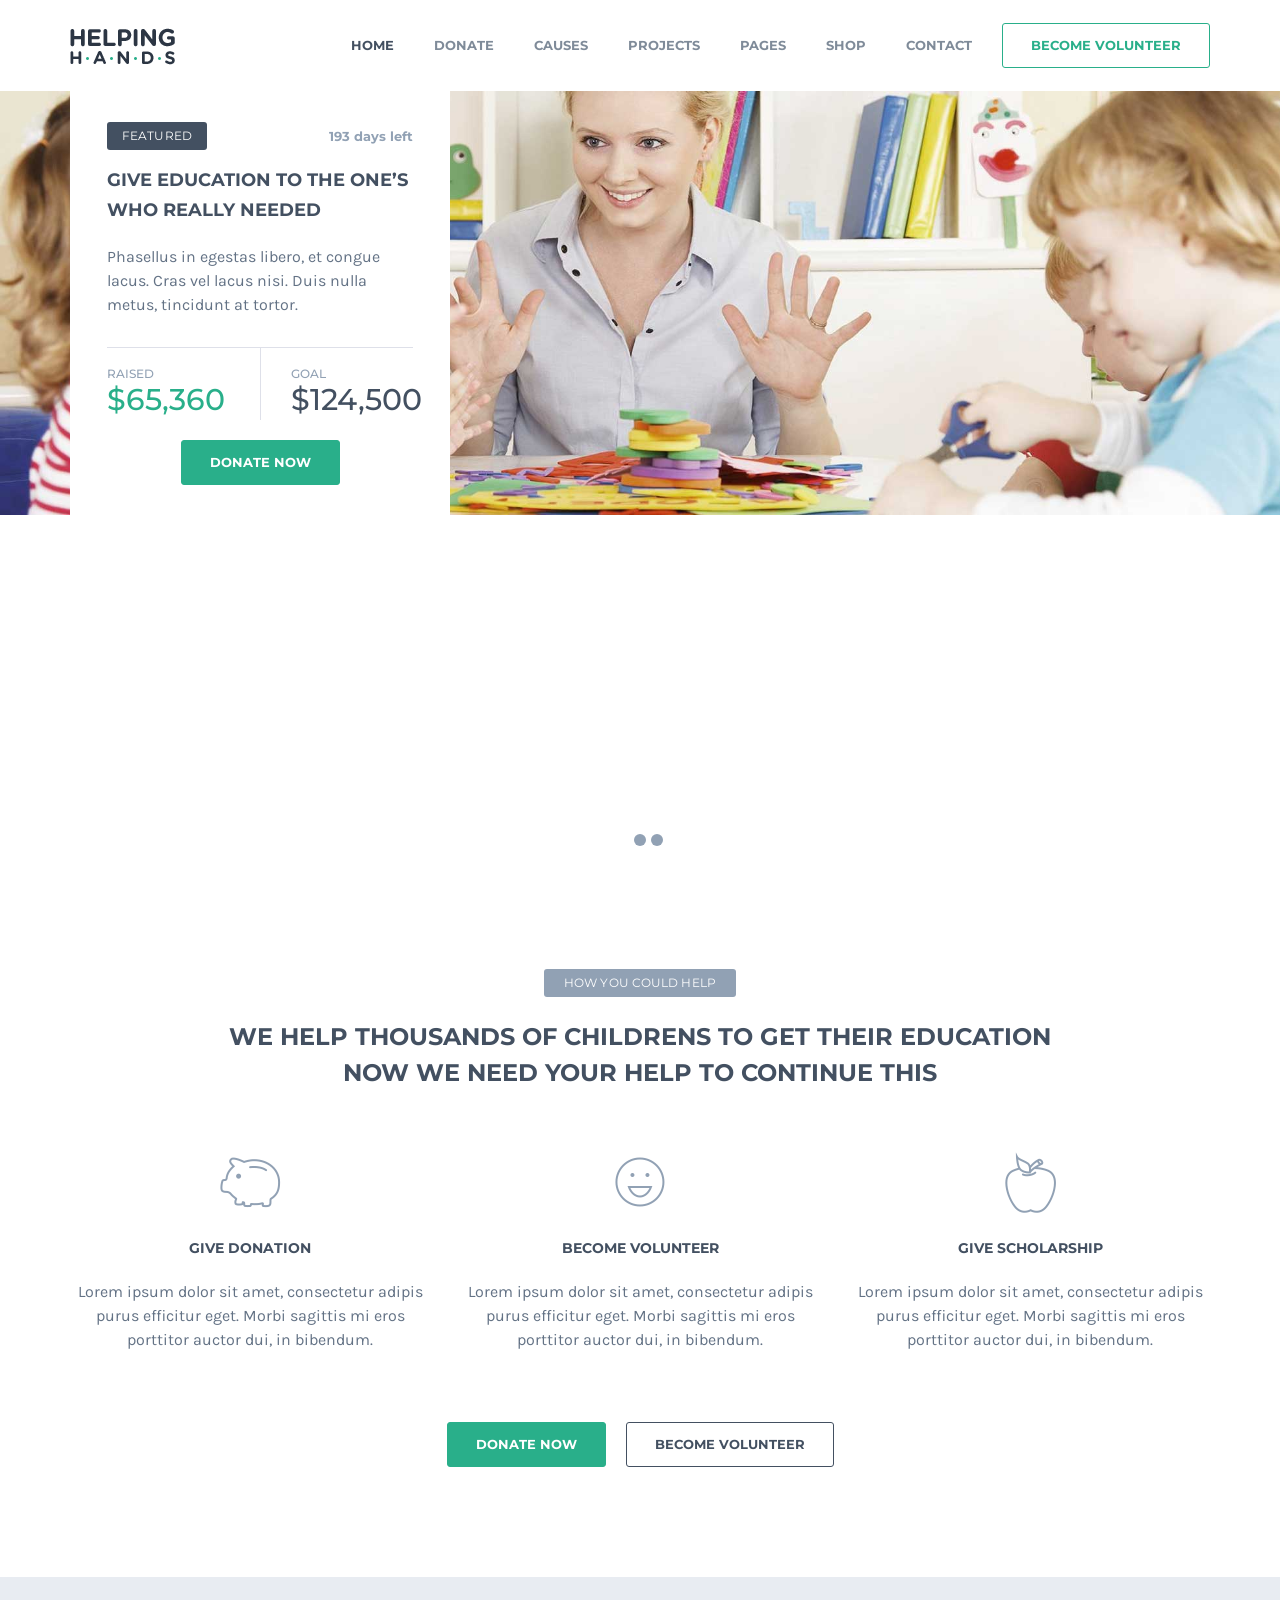
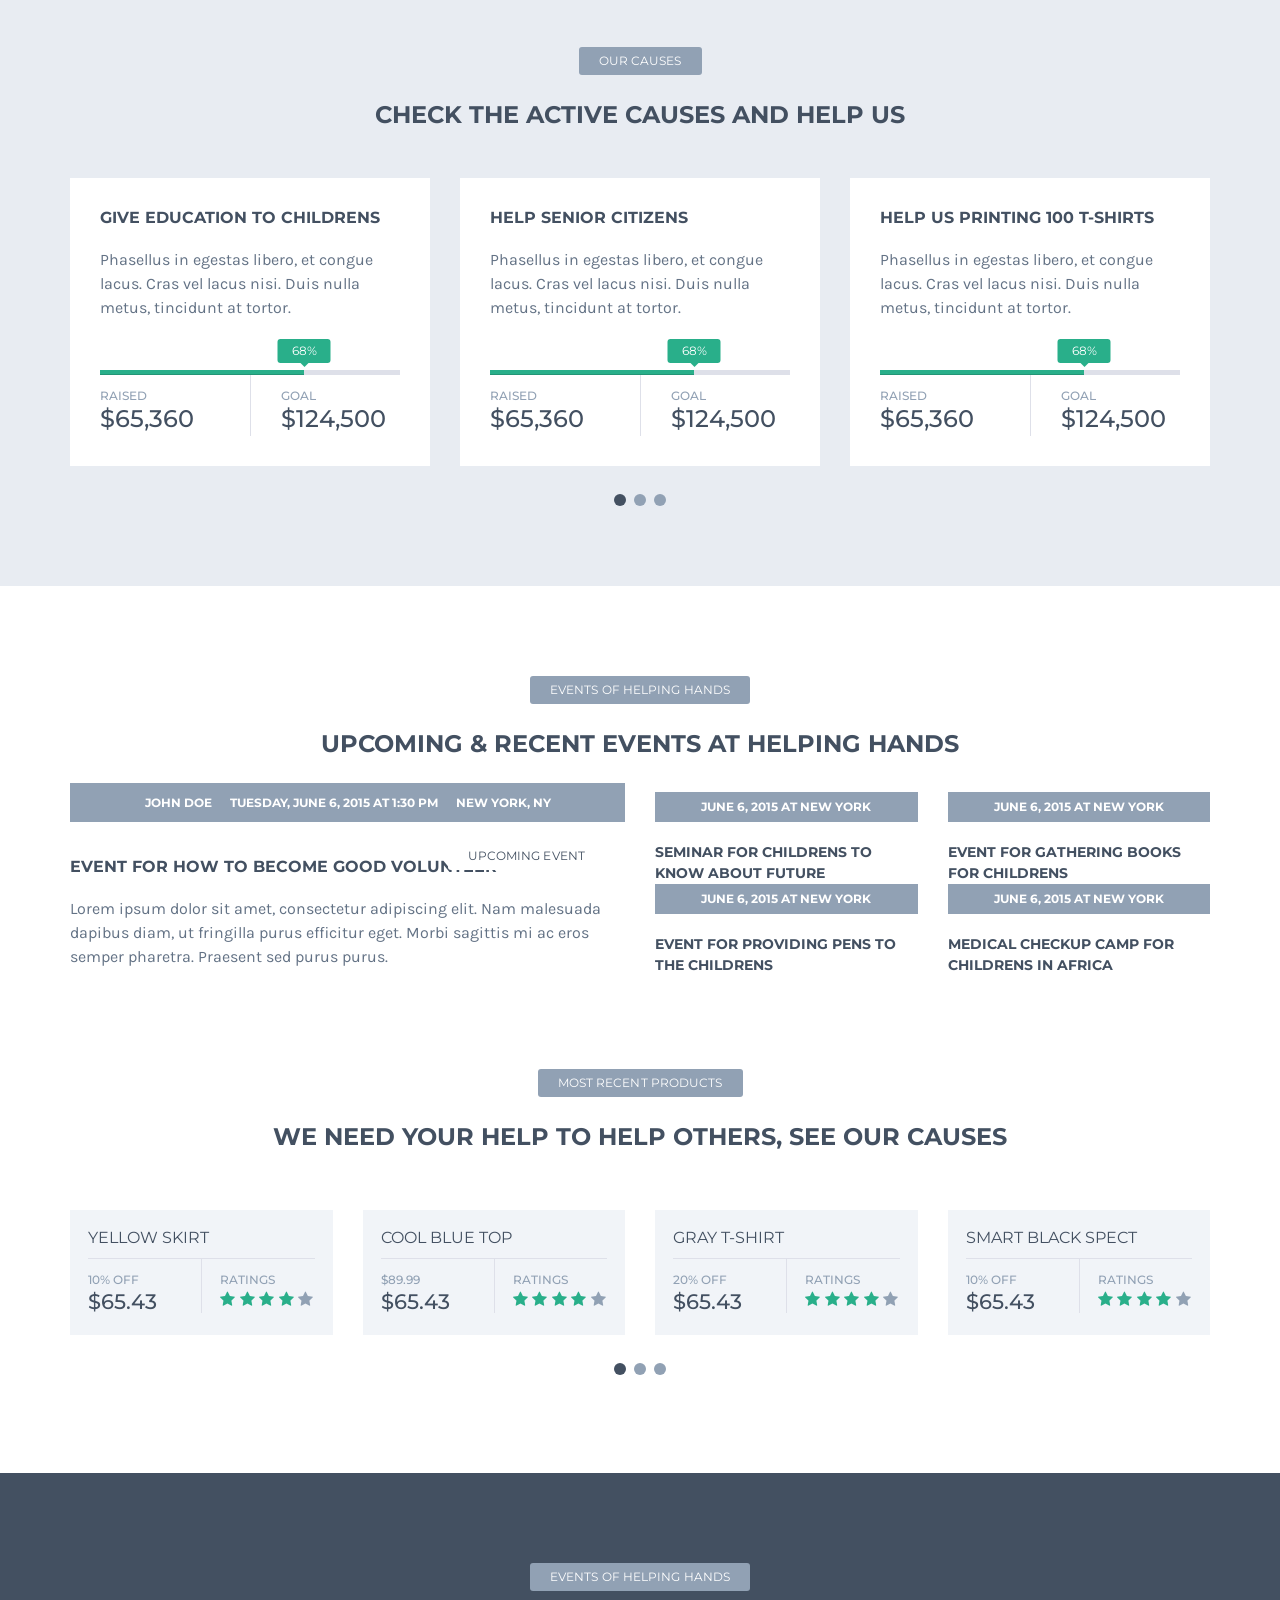
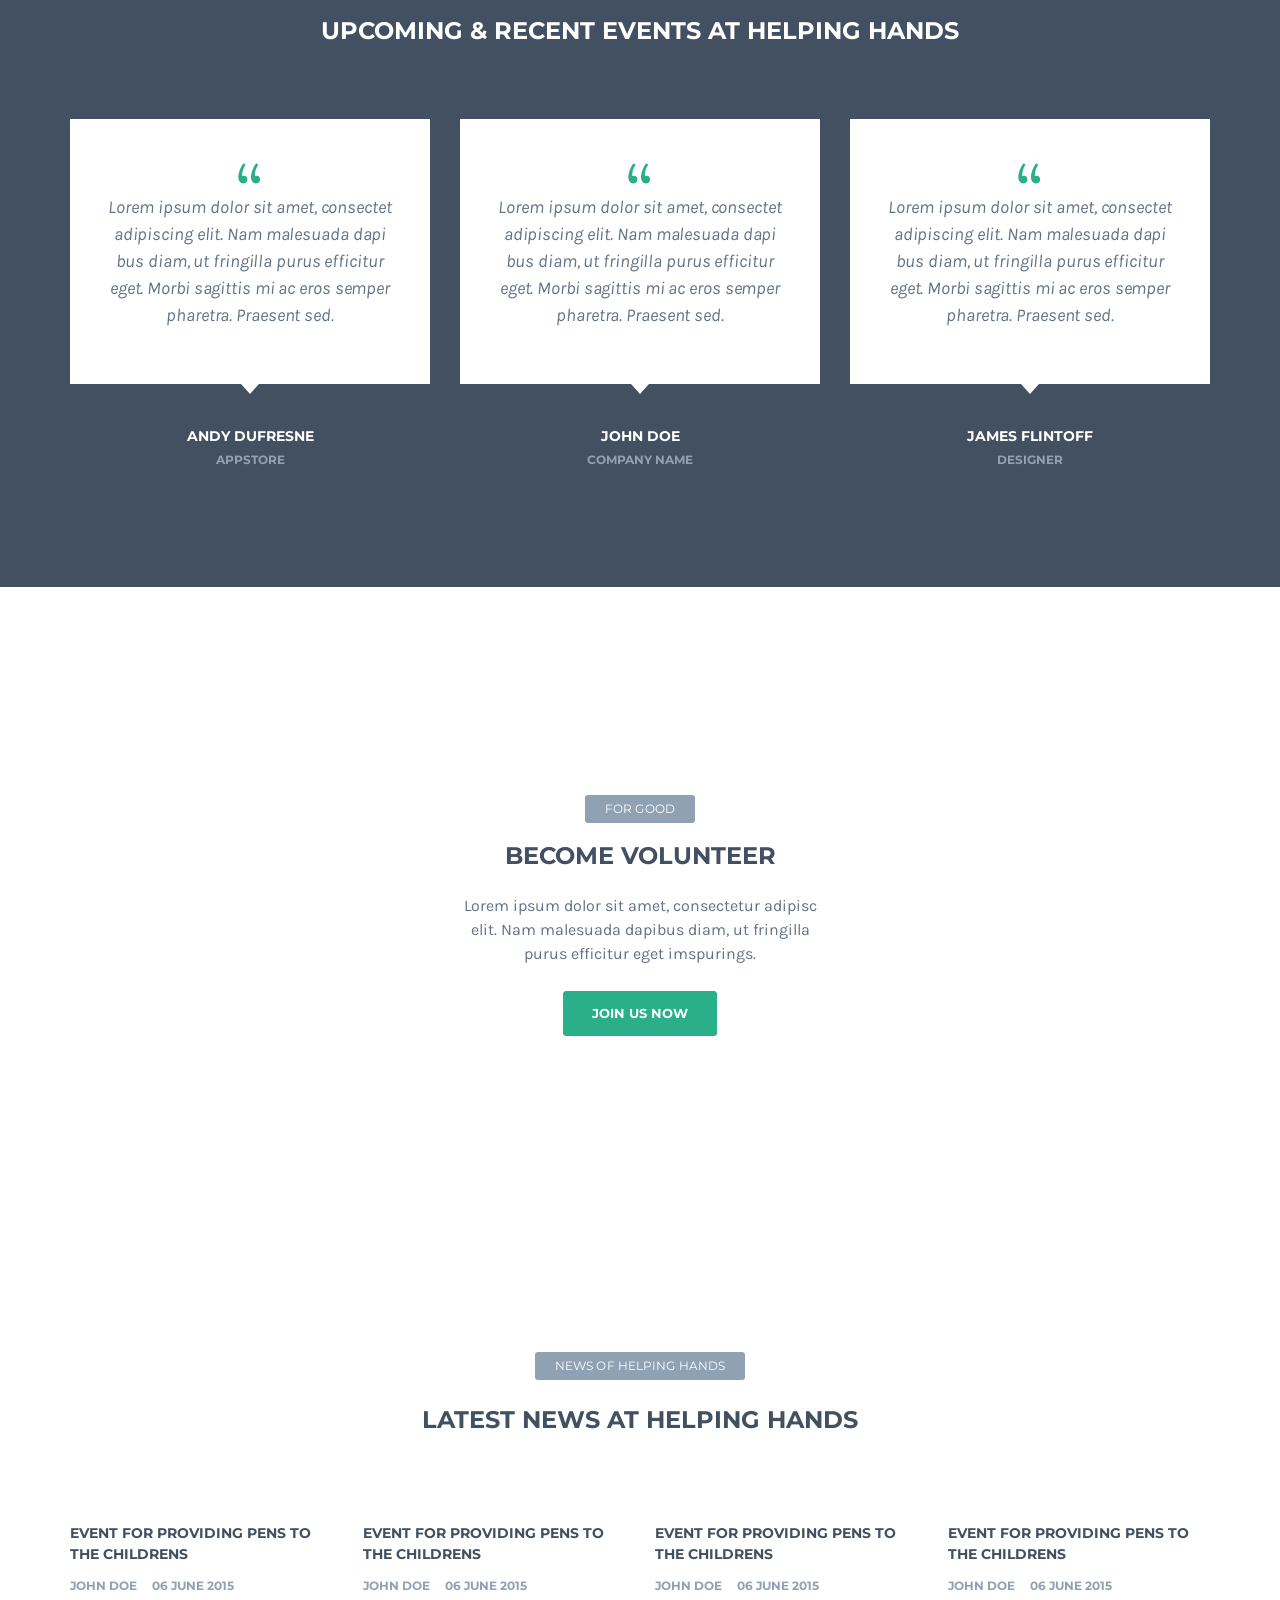
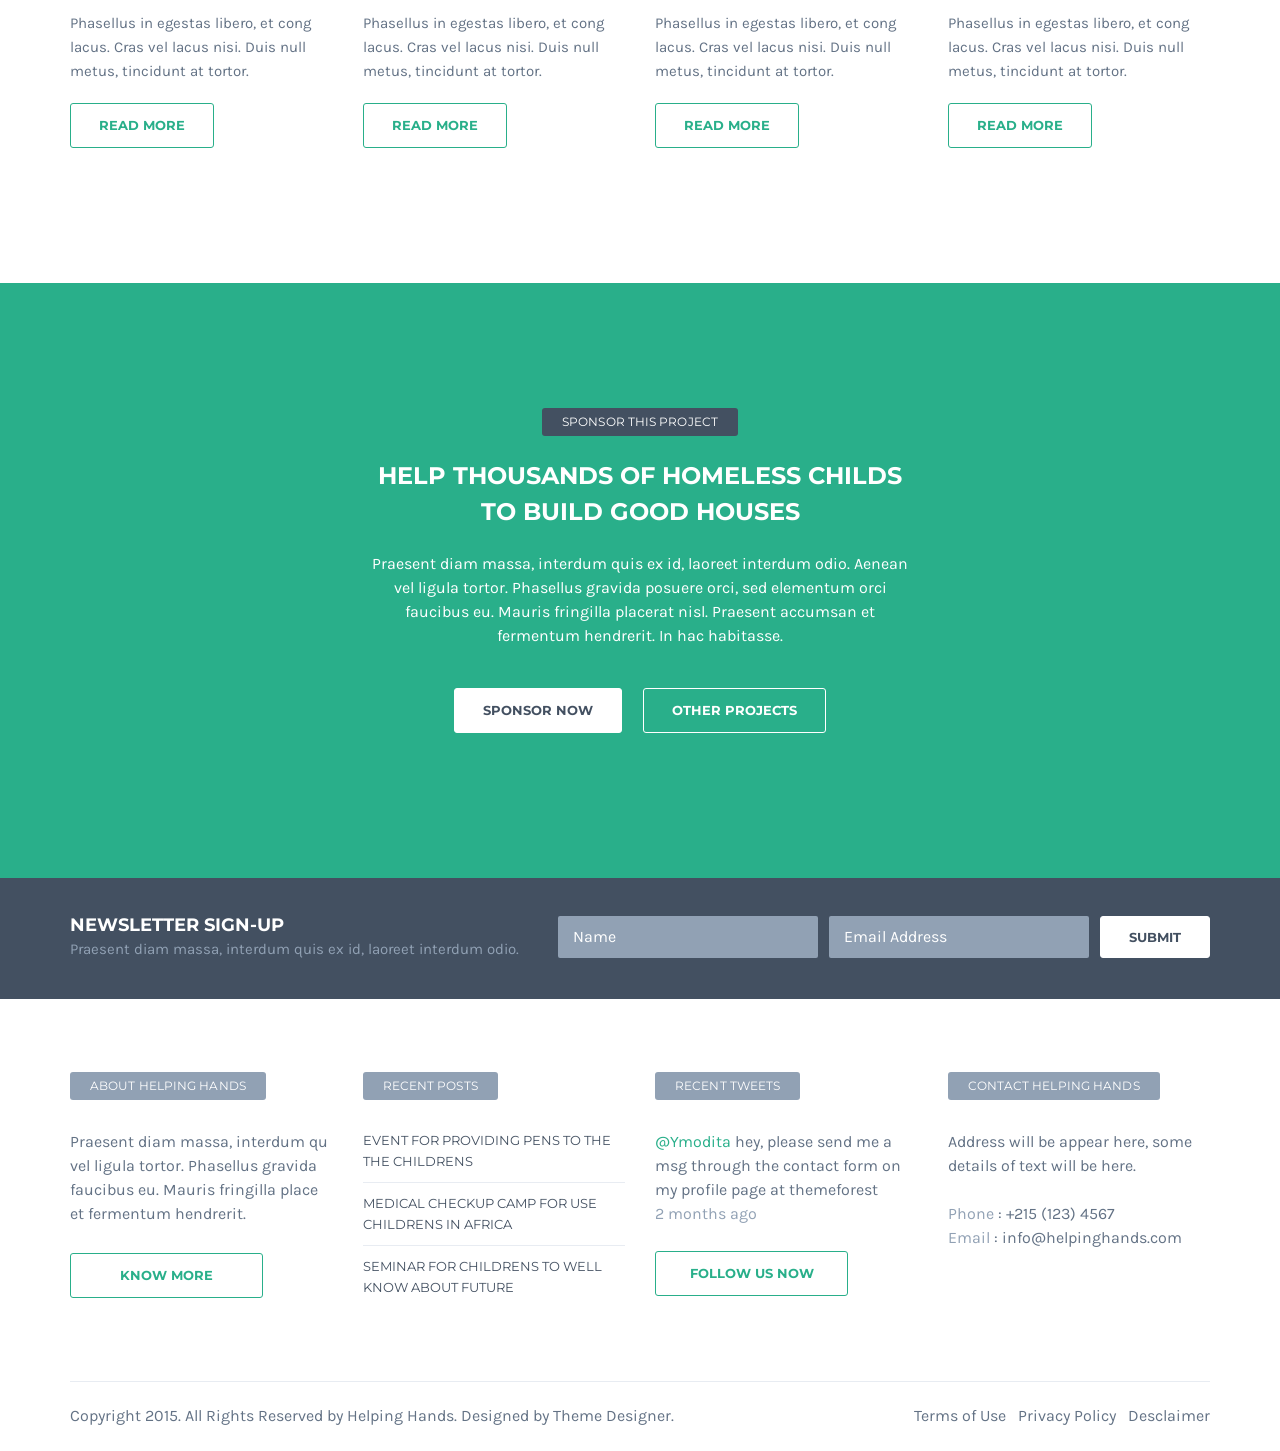
==== HTML/index.html @ f0a1a919 "first commit" ====
<!DOCTYPE html>
<html lang="en">
  <head>
    <!-- Required meta tags always come first -->
    <meta charset="utf-8" />
    <meta http-equiv="X-UA-Compatible" content="IE=edge" />
    <meta name="viewport" content="width=device-width, initial-scale=1" />

    <title>Helping Hand - Fund rise for great events</title>

    <!--Fonts-->
    <link
      href="https://fonts.googleapis.com/css?family=Karla:400,400italic,700italic,700"
      rel="stylesheet"
      type="text/css"
    />
    <link
      href="https://fonts.googleapis.com/css?family=Montserrat:400,700"
      rel="stylesheet"
      type="text/css"
    />
    <link
      href="https://fonts.googleapis.com/css?family=Lora:400,400italic,700,700italic"
      rel="stylesheet"
      type="text/css"
    />

    <!--Bootstrap-->
    <link rel="stylesheet" href="css/bootstrap.min.css" />
    <link rel="stylesheet" href="css/bootstrap-theme.min.css" />
    <!--Font Awesome-->
    <link rel="stylesheet" href="css/font-awesome.min.css" />
    <!--Owl Carousel-->
    <link rel="stylesheet" href="vendors/owl.carousel/owl.carousel.css" />
    <!--Magnific Popup-->
    <link rel="stylesheet" href="vendors/magnific-popup/magnific-popup.css" />

    <!--Theme Styles-->
    <link rel="stylesheet" href="css/style.css" />
    <link rel="stylesheet" href="css/theme.css" />

    <!--[if lt IE 9]>
      <script src="js/html5shiv.min.js"></script>
      <script src="js/respond.min.js"></script>
    <![endif]-->
  </head>
  <body>
    <nav class="navbar navbar-default navbar-static-top">
      <div class="container">
        <div class="navbar-header">
          <button
            type="button"
            class="navbar-toggle collapsed"
            data-toggle="collapse"
            data-target="#mainNav"
            aria-expanded="false"
          >
            <span class="sr-only">Toggle navigation</span>
            <span class="icon-bar"></span>
            <span class="icon-bar"></span>
            <span class="icon-bar"></span>
          </button>
          <a class="navbar-brand" href="#"
            ><img src="images/logo.png" alt=""
          /></a>
        </div>
        <div class="collapse navbar-collapse" id="mainNav">
          <a
            href="volunteer.html"
            class="
              volunteer-link
              btn-primary btn-outline
              hidden-sm hidden-xs
              pull-right
            "
            >become volunteer</a
          >
          <ul class="nav navbar-nav navbar-right">
            <li class="dropdown active">
              <a
                href="#"
                class="dropdown-toggle"
                data-toggle="dropdown"
                role="button"
                aria-haspopup="true"
                aria-expanded="false"
                >Home</a
              >
              <ul class="dropdown-menu">
                <li><a href="index.html">Home Variation 1</a></li>
                <li><a href="index2.html">Home Variation 2</a></li>
                <li><a href="index3.html">Home Variation 3</a></li>
                <li><a href="index4.html">Home Variation 4</a></li>
                <li><a href="index5.html">Home Variation 5</a></li>
                <li>
                  <a href="index-single-cause.html">Single Cause Variation 1</a>
                </li>
                <li>
                  <a href="index-single-cause2.html"
                    >Single Cause Variation 2</a
                  >
                </li>
              </ul>
            </li>
            <li><a href="donation-checkout.html">donate</a></li>
            <li class="dropdown">
              <a
                href="#"
                class="dropdown-toggle"
                data-toggle="dropdown"
                role="button"
                aria-haspopup="true"
                aria-expanded="false"
                >Causes</a
              >
              <ul class="dropdown-menu">
                <li>
                  <a href="cause-listing-list.html">Cause listing list</a>
                </li>
                <li>
                  <a href="cause-listing-grid.html">Cause listing grid</a>
                </li>
                <li><a href="single-cause.html">Cause details</a></li>
              </ul>
            </li>
            <li class="dropdown">
              <a
                href="#"
                class="dropdown-toggle"
                data-toggle="dropdown"
                role="button"
                aria-haspopup="true"
                aria-expanded="false"
                >projects</a
              >
              <ul class="dropdown-menu">
                <li><a href="project.html">Projects</a></li>
                <li><a href="single-project.html">Project Details</a></li>
              </ul>
            </li>
            <li class="dropdown">
              <a
                href="#"
                class="dropdown-toggle"
                data-toggle="dropdown"
                role="button"
                aria-haspopup="true"
                aria-expanded="false"
                >pages</a
              >
              <ul class="dropdown-menu">
                <li><a href="404.html">404</a></li>
                <li><a href="about.html">About Us</a></li>
                <li><a href="team.html">Team</a></li>
                <li><a href="blog.html">Blog</a></li>
                <li><a href="single.html">Blog Details</a></li>
                <li><a href="events.html">Event Listing</a></li>
                <li><a href="single-event.html">Event Details</a></li>
                <li><a href="faqs.html">FAQ</a></li>
                <li><a href="gallery.html">Gallery</a></li>
                <li><a href="shortcode.html">Shortcode</a></li>
                <li><a href="shortcode2.html">Shortcode Column</a></li>
              </ul>
            </li>
            <li class="dropdown">
              <a
                href="#"
                class="dropdown-toggle"
                data-toggle="dropdown"
                role="button"
                aria-haspopup="true"
                aria-expanded="false"
                >shop</a
              >
              <ul class="dropdown-menu">
                <li><a href="shop.html">Shop</a></li>
                <li><a href="single-product.html">Product Details</a></li>
              </ul>
            </li>
            <li><a href="contact.html">contact</a></li>
          </ul>
        </div>
      </div>
    </nav>

    <!--Featured Slider-->
    <section class="row featured_events">
      <div class="item">
        <img src="./images/beVolunteer.jpg" alt="" />
        <div class="row caption m0">
          <div class="caption_row">
            <div class="container">
              <div class="event_box featured_event_box row m0">
                <div class="event_meta row m0">
                  <div class="label label-default pull-left">featured</div>
                  <div class="pull-right days_left">193 days left</div>
                </div>
                <h4 class="event_link">
                  <a href="single-event.html"
                    >GIVE EDUCATION TO THE ONE’S WHO REALLY NEEDED</a
                  >
                </h4>
                <p>
                  Phasellus in egestas libero, et congue lacus. Cras vel lacus
                  nisi. Duis nulla metus, tincidunt at tortor.
                </p>
                <div class="row fund_raises m0">
                  <div class="pull-left raised amount_box">
                    <h6>raised</h6>
                    <h2>$65,360</h2>
                  </div>
                  <div class="pull-left goal amount_box">
                    <h6>goal</h6>
                    <h2>$124,500</h2>
                  </div>
                </div>
                <div class="row m0 text-center">
                  <a href="#donate_box" class="btn-primary">donate now</a>
                </div>
              </div>
            </div>
          </div>
        </div>
      </div>
      <div class="item">
        <img src="./images/cause02.jpg" alt="" />
        <div class="row caption m0">
          <div class="caption_row">
            <div class="container">
              <div class="event_box featured_event_box row m0">
                <div class="event_meta row m0">
                  <div class="label label-default pull-left">featured</div>
                  <div class="pull-right days_left">193 days left</div>
                </div>
                <h4 class="event_link">
                  <a href="single-event.html"
                    >GIVE EDUCATION TO THE ONE’S WHO REALLY NEEDED</a
                  >
                </h4>
                <p>
                  Phasellus in egestas libero, et congue lacus. Cras vel lacus
                  nisi. Duis nulla metus, tincidunt at tortor.
                </p>
                <div class="row fund_raises m0">
                  <div class="pull-left raised amount_box">
                    <h6>raised</h6>
                    <h2>$65,360</h2>
                  </div>
                  <div class="pull-left goal amount_box">
                    <h6>goal</h6>
                    <h2>$124,500</h2>
                  </div>
                </div>
                <div class="row m0 text-center">
                  <a href="#donate_box" class="btn-primary">donate now</a>
                </div>
              </div>
            </div>
          </div>
        </div>
      </div>
      <div class="item">
        <img src="./images/beVolunteer.jpg" alt="" />
        <div class="row caption m0">
          <div class="caption_row">
            <div class="container">
              <div class="event_box featured_event_box row m0">
                <div class="event_meta row m0">
                  <div class="label label-default pull-left">featured</div>
                  <div class="pull-right days_left">193 days left</div>
                </div>
                <h4 class="event_link">
                  <a href="single-event.html"
                    >GIVE EDUCATION TO THE ONE’S WHO REALLY NEEDED</a
                  >
                </h4>
                <p>
                  Phasellus in egestas libero, et congue lacus. Cras vel lacus
                  nisi. Duis nulla metus, tincidunt at tortor.
                </p>
                <div class="row fund_raises m0">
                  <div class="pull-left raised amount_box">
                    <h6>raised</h6>
                    <h2>$65,360</h2>
                  </div>
                  <div class="pull-left goal amount_box">
                    <h6>goal</h6>
                    <h2>$124,500</h2>
                  </div>
                </div>
                <div class="row m0 text-center">
                  <a href="#donate_box" class="btn-primary">donate now</a>
                </div>
              </div>
            </div>
          </div>
        </div>
      </div>
    </section>

    <section class="how_help row sectionGap">
      <div class="container">
        <div class="row sectionTitle text-center">
          <h6 class="label label-default">how you could help</h6>
          <h3>
            WE HELP THOUSANDS OF CHILDRENS TO GET THEIR EDUCATION NOW WE NEED
            YOUR HELP TO CONTINUE THIS
          </h3>
        </div>
        <div class="row help-process_row">
          <div class="col-sm-4 help-process">
            <div class="icon_box row m0">
              <img src="images/help01.png" alt="" />
            </div>
            <h5>GIVE DONATION</h5>
            <p>
              Lorem ipsum dolor sit amet, consectetur adipis purus efficitur
              eget. Morbi sagittis mi eros porttitor auctor dui, in bibendum.
            </p>
          </div>
          <div class="col-sm-4 help-process">
            <div class="icon_box row m0">
              <img src="images/help02.png" alt="" />
            </div>
            <h5>BECOME VOLUNTEER</h5>
            <p>
              Lorem ipsum dolor sit amet, consectetur adipis purus efficitur
              eget. Morbi sagittis mi eros porttitor auctor dui, in bibendum.
            </p>
          </div>
          <div class="col-sm-4 help-process">
            <div class="icon_box row m0">
              <img src="images/help03.png" alt="" />
            </div>
            <h5>GIVE SCHOLARSHIP</h5>
            <p>
              Lorem ipsum dolor sit amet, consectetur adipis purus efficitur
              eget. Morbi sagittis mi eros porttitor auctor dui, in bibendum.
            </p>
          </div>
        </div>
        <div class="row m0 buttons">
          <a href="#donate_box" class="btn-primary">donate now</a>
          <a href="volunteer.html" class="btn-primary btn-outline"
            >BECOME VOLUNTEER</a
          >
        </div>
      </div>
    </section>

    <!--Our Casuses-->
    <section class="row our_casuses">
      <div class="container">
        <div class="row sectionTitle text-center">
          <h6 class="label label-default">our causes</h6>
          <h3>CHECK THE ACTIVE CAUSES AND HELP US</h3>
        </div>
        <div class="row">
          <div class="causes_carousel">
            <div class="item">
              <div class="images_row row m0">
                <div
                  id="causes_carousel_inner"
                  class="carousel slide"
                  data-ride="carousel"
                  data-interval="3000"
                >
                  <!-- Wrapper for slides -->
                  <div class="carousel-inner" role="listbox">
                    <div class="item active">
                      <img
                        src="http://themedesigner.in.dimgx.net/demo/Helping-Hands/images/cause01.jpg"
                        alt=""
                      />
                    </div>
                    <div class="item">
                      <img
                        src="http://themedesigner.in.dimgx.net/demo/Helping-Hands/images/cause02.jpg"
                        alt=""
                      />
                    </div>
                  </div>

                  <!-- Indicators -->
                  <ol class="carousel-indicators">
                    <li
                      data-target="#causes_carousel_inner"
                      data-slide-to="0"
                      class="active"
                    ></li>
                    <li
                      data-target="#causes_carousel_inner"
                      data-slide-to="1"
                    ></li>
                  </ol>
                </div>
                <a href="#donate_box" class="btn-primary">donate now</a>
              </div>
              <div class="cause_excepts row m0">
                <h4 class="cuase_title">
                  <a href="single-cause.html">GIVE EDUCATION TO CHILDRENS</a>
                </h4>
                <p>
                  Phasellus in egestas libero, et congue lacus. Cras vel lacus
                  nisi. Duis nulla metus, tincidunt at tortor.
                </p>
                <div class="row fund_progress m0">
                  <div class="progress">
                    <div
                      class="progress-bar"
                      role="progressbar"
                      aria-valuenow="68"
                      aria-valuemin="0"
                      aria-valuemax="100"
                    >
                      <div class="percentage">
                        <span class="counter">68</span>%
                      </div>
                    </div>
                  </div>
                </div>
                <div class="row fund_raises m0">
                  <div class="pull-left raised amount_box">
                    <h6>raised</h6>
                    <h3>$65,360</h3>
                  </div>
                  <div class="pull-left goal amount_box">
                    <h6>goal</h6>
                    <h3>$124,500</h3>
                  </div>
                </div>
              </div>
            </div>
            <div class="item">
              <div class="images_row row m0">
                <img
                  src="http://themedesigner.in.dimgx.net/demo/Helping-Hands/images/cause02.jpg"
                  alt=""
                />
                <a href="#donate_box" class="btn-primary">donate now</a>
              </div>
              <div class="cause_excepts row m0">
                <h4 class="cuase_title">
                  <a href="single-cause.html">HELP SENIOR CITIZENS</a>
                </h4>
                <p>
                  Phasellus in egestas libero, et congue lacus. Cras vel lacus
                  nisi. Duis nulla metus, tincidunt at tortor.
                </p>
                <div class="row fund_progress m0">
                  <div class="progress">
                    <div
                      class="progress-bar"
                      role="progressbar"
                      aria-valuenow="68"
                      aria-valuemin="0"
                      aria-valuemax="100"
                    >
                      <div class="percentage">
                        <span class="counter">68</span>%
                      </div>
                    </div>
                  </div>
                </div>
                <div class="row fund_raises m0">
                  <div class="pull-left raised amount_box">
                    <h6>raised</h6>
                    <h3>$65,360</h3>
                  </div>
                  <div class="pull-left goal amount_box">
                    <h6>goal</h6>
                    <h3>$124,500</h3>
                  </div>
                </div>
              </div>
            </div>
            <div class="item">
              <div class="images_row row m0">
                <img
                  src="http://themedesigner.in.dimgx.net/demo/Helping-Hands/images/cause03.jpg"
                  alt=""
                />
                <a href="#donate_box" class="btn-primary">donate now</a>
              </div>
              <div class="cause_excepts row m0">
                <h4 class="cuase_title">
                  <a href="single-cause.html">HELP US PRINTING 100 T-SHIRTS</a>
                </h4>
                <p>
                  Phasellus in egestas libero, et congue lacus. Cras vel lacus
                  nisi. Duis nulla metus, tincidunt at tortor.
                </p>
                <div class="row fund_progress m0">
                  <div class="progress">
                    <div
                      class="progress-bar"
                      role="progressbar"
                      aria-valuenow="68"
                      aria-valuemin="0"
                      aria-valuemax="100"
                    >
                      <div class="percentage">
                        <span class="counter">68</span>%
                      </div>
                    </div>
                  </div>
                </div>
                <div class="row fund_raises m0">
                  <div class="pull-left raised amount_box">
                    <h6>raised</h6>
                    <h3>$65,360</h3>
                  </div>
                  <div class="pull-left goal amount_box">
                    <h6>goal</h6>
                    <h3>$124,500</h3>
                  </div>
                </div>
              </div>
            </div>
            <div class="item">
              <div class="images_row row m0">
                <img
                  src="http://themedesigner.in.dimgx.net/demo/Helping-Hands/images/cause02.jpg"
                  alt=""
                />
                <a href="#donate_box" class="btn-primary">donate now</a>
              </div>
              <div class="cause_excepts row m0">
                <h4 class="cuase_title">
                  <a href="single-cause.html">HELP SENIOR CITIZENS</a>
                </h4>
                <p>
                  Phasellus in egestas libero, et congue lacus. Cras vel lacus
                  nisi. Duis nulla metus, tincidunt at tortor.
                </p>
                <div class="row fund_progress m0">
                  <div class="progress">
                    <div
                      class="progress-bar"
                      role="progressbar"
                      aria-valuenow="68"
                      aria-valuemin="0"
                      aria-valuemax="100"
                    >
                      <div class="percentage">
                        <span class="counter">68</span>%
                      </div>
                    </div>
                  </div>
                </div>
                <div class="row fund_raises m0">
                  <div class="pull-left raised amount_box">
                    <h6>raised</h6>
                    <h3>$65,360</h3>
                  </div>
                  <div class="pull-left goal amount_box">
                    <h6>goal</h6>
                    <h3>$124,500</h3>
                  </div>
                </div>
              </div>
            </div>
            <div class="item">
              <div class="images_row row m0">
                <img
                  src="http://themedesigner.in.dimgx.net/demo/Helping-Hands/images/cause03.jpg"
                  alt=""
                />
                <a href="#donate_box" class="btn-primary">donate now</a>
              </div>
              <div class="cause_excepts row m0">
                <h4 class="cuase_title">
                  <a href="single-cause.html">HELP US PRINTING 100 T-SHIRTS</a>
                </h4>
                <p>
                  Phasellus in egestas libero, et congue lacus. Cras vel lacus
                  nisi. Duis nulla metus, tincidunt at tortor.
                </p>
                <div class="row fund_progress m0">
                  <div class="progress">
                    <div
                      class="progress-bar"
                      role="progressbar"
                      aria-valuenow="68"
                      aria-valuemin="0"
                      aria-valuemax="100"
                    >
                      <div class="percentage">
                        <span class="counter">68</span>%
                      </div>
                    </div>
                  </div>
                </div>
                <div class="row fund_raises m0">
                  <div class="pull-left raised amount_box">
                    <h6>raised</h6>
                    <h3>$65,360</h3>
                  </div>
                  <div class="pull-left goal amount_box">
                    <h6>goal</h6>
                    <h3>$124,500</h3>
                  </div>
                </div>
              </div>
            </div>
            <div class="item">
              <div class="images_row row m0">
                <img
                  src="http://themedesigner.in.dimgx.net/demo/Helping-Hands/images/cause02.jpg"
                  alt=""
                />
                <a href="#donate_box" class="btn-primary">donate now</a>
              </div>
              <div class="cause_excepts row m0">
                <h4 class="cuase_title">
                  <a href="single-cause.html">HELP SENIOR CITIZENS</a>
                </h4>
                <p>
                  Phasellus in egestas libero, et congue lacus. Cras vel lacus
                  nisi. Duis nulla metus, tincidunt at tortor.
                </p>
                <div class="row fund_progress m0">
                  <div class="progress">
                    <div
                      class="progress-bar"
                      role="progressbar"
                      aria-valuenow="68"
                      aria-valuemin="0"
                      aria-valuemax="100"
                    >
                      <div class="percentage">
                        <span class="counter">68</span>%
                      </div>
                    </div>
                  </div>
                </div>
                <div class="row fund_raises m0">
                  <div class="pull-left raised amount_box">
                    <h6>raised</h6>
                    <h3>$65,360</h3>
                  </div>
                  <div class="pull-left goal amount_box">
                    <h6>goal</h6>
                    <h3>$124,500</h3>
                  </div>
                </div>
              </div>
            </div>
            <div class="item">
              <div class="images_row row m0">
                <img
                  src="http://themedesigner.in.dimgx.net/demo/Helping-Hands/images/cause03.jpg"
                  alt=""
                />
                <a href="#donate_box" class="btn-primary">donate now</a>
              </div>
              <div class="cause_excepts row m0">
                <h4 class="cuase_title">
                  <a href="single-cause.html">HELP US PRINTING 100 T-SHIRTS</a>
                </h4>
                <p>
                  Phasellus in egestas libero, et congue lacus. Cras vel lacus
                  nisi. Duis nulla metus, tincidunt at tortor.
                </p>
                <div class="row fund_progress m0">
                  <div class="progress">
                    <div
                      class="progress-bar"
                      role="progressbar"
                      aria-valuenow="68"
                      aria-valuemin="0"
                      aria-valuemax="100"
                    >
                      <div class="percentage">
                        <span class="counter">68</span>%
                      </div>
                    </div>
                  </div>
                </div>
                <div class="row fund_raises m0">
                  <div class="pull-left raised amount_box">
                    <h6>raised</h6>
                    <h3>$65,360</h3>
                  </div>
                  <div class="pull-left goal amount_box">
                    <h6>goal</h6>
                    <h3>$124,500</h3>
                  </div>
                </div>
              </div>
            </div>
          </div>
        </div>
      </div>
    </section>

    <section class="row upcoming_recent_events">
      <div class="container">
        <div class="row sectionTitle text-center">
          <h6 class="label label-default">EvENTS OF HELPING HANDS</h6>
          <h3>UPCOMING &amp; RECENT EVENTS AT HELPING HANDS</h3>
        </div>
        <div class="row">
          <div class="col-sm-12 col-md-6 upcoming_events">
            <div class="row event_cover_photo">
              <img
                src="http://themedesigner.in.dimgx.net/demo/Helping-Hands/images/upcoming01.jpg"
                alt=""
                class="img-responsive"
              />
              <div class="upcoming_label label">upcoming event</div>
              <h6 class="event_time_loc">
                <span class="by">JOHN DOE</span>
                <span class="date_time">TUESDAY, JUNE 6, 2015 AT 1:30 PM</span>
                <span class="loc">NEW YORK, NY</span>
              </h6>
            </div>
            <h4 class="event_title">
              <a href="single-event.html"
                >EVENT FOR HOW TO BECOME GOOD VOLUNTEER</a
              >
            </h4>
            <p class="event_summery">
              Lorem ipsum dolor sit amet, consectetur adipiscing elit. Nam
              malesuada dapibus diam, ut fringilla purus efficitur eget. Morbi
              sagittis mi ac eros semper pharetra. Praesent sed purus purus.
            </p>
          </div>
          <div class="col-sm-6 col-md-3 upcoming_events">
            <div class="row event_cover_photo">
              <img
                src="http://themedesigner.in.dimgx.net/demo/Helping-Hands/images/upcoming02.jpg"
                alt=""
                class="img-responsive"
              />
              <h6 class="event_time_loc">
                <span class="date_time">JUNE 6, 2015 AT NEW YORK</span>
              </h6>
            </div>
            <h5 class="event_title">
              <a href="single-event.html"
                >SEMINAR FOR Childrens to know about FUTURE</a
              >
            </h5>
          </div>
          <div class="col-sm-6 col-md-3 upcoming_events">
            <div class="row event_cover_photo">
              <img
                src="http://themedesigner.in.dimgx.net/demo/Helping-Hands/images/upcoming03.jpg"
                alt=""
                class="img-responsive"
              />
              <h6 class="event_time_loc">
                <span class="date_time">JUNE 6, 2015 AT NEW YORK</span>
              </h6>
            </div>
            <h5 class="event_title">
              <a href="single-event.html"
                >EVENT FOR GATHERING BOOKS FOR CHILDRENS</a
              >
            </h5>
          </div>
          <div class="col-sm-6 col-md-3 upcoming_events">
            <div class="row event_cover_photo">
              <img
                src="http://themedesigner.in.dimgx.net/demo/Helping-Hands/images/upcoming04.jpg"
                alt=""
                class="img-responsive"
              />
              <h6 class="event_time_loc">
                <span class="date_time">JUNE 6, 2015 AT NEW YORK</span>
              </h6>
            </div>
            <h5 class="event_title">
              <a href="single-event.html"
                >EVENT FOR PROVIDING PENS TO THE CHILDRENS</a
              >
            </h5>
          </div>
          <div class="col-sm-6 col-md-3 upcoming_events">
            <div class="row event_cover_photo">
              <img
                src="http://themedesigner.in.dimgx.net/demo/Helping-Hands/images/upcoming05.jpg"
                alt=""
                class="img-responsive"
              />
              <h6 class="event_time_loc">
                <span class="date_time">JUNE 6, 2015 AT NEW YORK</span>
              </h6>
            </div>
            <h5 class="event_title">
              <a href="single-event.html"
                >MEDICAL CHECKUP CAMP FOR CHILDRENS IN AFRICA</a
              >
            </h5>
          </div>
        </div>
      </div>
    </section>

    <section class="row recent_products">
      <div class="container">
        <div class="row sectionTitle text-center">
          <h6 class="label label-default">most recent products</h6>
          <h3>WE NEED YOUR HELP TO HELP OTHERS, SEE OUR CAUSES</h3>
        </div>
        <div class="row">
          <div class="recent_product_carosel">
            <!--Product-->
            <div class="item product">
              <div class="images_row row m0">
                <div
                  id="product_carousel_inner"
                  class="carousel slide"
                  data-ride="carousel"
                  data-interval="3000"
                >
                  <!-- Wrapper for slides -->
                  <div class="carousel-inner" role="listbox">
                    <div class="item active">
                      <img
                        src="http://themedesigner.in.dimgx.net/demo/Helping-Hands/images/pro01.jpg"
                        alt=""
                      />
                    </div>
                    <div class="item">
                      <img
                        src="http://themedesigner.in.dimgx.net/demo/Helping-Hands/images/pro01.jpg"
                        alt=""
                      />
                    </div>
                  </div>

                  <!-- Indicators -->
                  <ol class="carousel-indicators">
                    <li
                      data-target="#product_carousel_inner"
                      data-slide-to="0"
                      class="active"
                    ></li>
                    <li
                      data-target="#product_carousel_inner"
                      data-slide-to="1"
                    ></li>
                  </ol>
                </div>
                <a href="#" class="btn-primary">add to cart</a>
              </div>
              <div class="product_excerpts row m0">
                <h4 class="pro_title">
                  <a href="single-product.html">YELLOW SKIRT</a>
                </h4>
                <div class="row fund_raises m0 price_ratings">
                  <div class="pull-left raised amount_box">
                    <h6>10% OFF</h6>
                    <h3>$65.43</h3>
                  </div>
                  <div class="pull-left goal amount_box">
                    <h6>ratings</h6>
                    <h4 class="stars">
                      <i class="fa fa-star starred"></i>
                      <i class="fa fa-star starred"></i>
                      <i class="fa fa-star starred"></i>
                      <i class="fa fa-star starred"></i>
                      <i class="fa fa-star"></i>
                    </h4>
                  </div>
                </div>
              </div>
            </div>
            <!--Product-->
            <div class="item product">
              <div class="images_row row m0">
                <img
                  src="http://themedesigner.in.dimgx.net/demo/Helping-Hands/images/pro02.jpg"
                  alt=""
                />
                <a href="#" class="btn-primary">add to cart</a>
              </div>
              <div class="product_excerpts row m0">
                <h4 class="pro_title">
                  <a href="single-product.html">cool blue top</a>
                </h4>
                <div class="row fund_raises m0 price_ratings">
                  <div class="pull-left raised amount_box">
                    <h6>$89.99</h6>
                    <h3>$65.43</h3>
                  </div>
                  <div class="pull-left goal amount_box">
                    <h6>ratings</h6>
                    <h4 class="stars">
                      <i class="fa fa-star starred"></i>
                      <i class="fa fa-star starred"></i>
                      <i class="fa fa-star starred"></i>
                      <i class="fa fa-star starred"></i>
                      <i class="fa fa-star"></i>
                    </h4>
                  </div>
                </div>
              </div>
            </div>
            <!--Product-->
            <div class="item product">
              <div class="images_row row m0">
                <img
                  src="http://themedesigner.in.dimgx.net/demo/Helping-Hands/images/pro03.jpg"
                  alt=""
                />
                <a href="#" class="btn-primary">add to cart</a>
              </div>
              <div class="product_excerpts row m0">
                <h4 class="pro_title">
                  <a href="single-product.html">gray t-shirt</a>
                </h4>
                <div class="row fund_raises m0 price_ratings">
                  <div class="pull-left raised amount_box">
                    <h6>20% off</h6>
                    <h3>$65.43</h3>
                  </div>
                  <div class="pull-left goal amount_box">
                    <h6>ratings</h6>
                    <h4 class="stars">
                      <i class="fa fa-star starred"></i>
                      <i class="fa fa-star starred"></i>
                      <i class="fa fa-star starred"></i>
                      <i class="fa fa-star starred"></i>
                      <i class="fa fa-star"></i>
                    </h4>
                  </div>
                </div>
              </div>
            </div>
            <!--Product-->
            <div class="item product">
              <div class="images_row row m0">
                <img
                  src="http://themedesigner.in.dimgx.net/demo/Helping-Hands/images/pro04.jpg"
                  alt=""
                />
                <a href="#" class="btn-primary">add to cart</a>
              </div>
              <div class="product_excerpts row m0">
                <h4 class="pro_title">
                  <a href="single-product.html">smart black spect</a>
                </h4>
                <div class="row fund_raises m0 price_ratings">
                  <div class="pull-left raised amount_box">
                    <h6>10% off</h6>
                    <h3>$65.43</h3>
                  </div>
                  <div class="pull-left goal amount_box">
                    <h6>ratings</h6>
                    <h4 class="stars">
                      <i class="fa fa-star starred"></i>
                      <i class="fa fa-star starred"></i>
                      <i class="fa fa-star starred"></i>
                      <i class="fa fa-star starred"></i>
                      <i class="fa fa-star"></i>
                    </h4>
                  </div>
                </div>
              </div>
            </div>
            <!--Product-->
            <div class="item product">
              <div class="images_row row m0">
                <img
                  src="http://themedesigner.in.dimgx.net/demo/Helping-Hands/images/pro03.jpg"
                  alt=""
                />
                <a href="#" class="btn-primary">add to cart</a>
              </div>
              <div class="product_excerpts row m0">
                <h4 class="pro_title">
                  <a href="single-product.html">gray t-shirt</a>
                </h4>
                <div class="row fund_raises m0 price_ratings">
                  <div class="pull-left raised amount_box">
                    <h6>20% off</h6>
                    <h3>$65.43</h3>
                  </div>
                  <div class="pull-left goal amount_box">
                    <h6>ratings</h6>
                    <h4 class="stars">
                      <i class="fa fa-star starred"></i>
                      <i class="fa fa-star starred"></i>
                      <i class="fa fa-star starred"></i>
                      <i class="fa fa-star starred"></i>
                      <i class="fa fa-star"></i>
                    </h4>
                  </div>
                </div>
              </div>
            </div>
            <!--Product-->
            <div class="item product">
              <div class="images_row row m0">
                <img
                  src="http://themedesigner.in.dimgx.net/demo/Helping-Hands/images/pro04.jpg"
                  alt=""
                />
                <a href="#" class="btn-primary">add to cart</a>
              </div>
              <div class="product_excerpts row m0">
                <h4 class="pro_title">
                  <a href="single-product.html">smart black spect</a>
                </h4>
                <div class="row fund_raises m0 price_ratings">
                  <div class="pull-left raised amount_box">
                    <h6>10% off</h6>
                    <h3>$65.43</h3>
                  </div>
                  <div class="pull-left goal amount_box">
                    <h6>ratings</h6>
                    <h4 class="stars">
                      <i class="fa fa-star starred"></i>
                      <i class="fa fa-star starred"></i>
                      <i class="fa fa-star starred"></i>
                      <i class="fa fa-star starred"></i>
                      <i class="fa fa-star"></i>
                    </h4>
                  </div>
                </div>
              </div>
            </div>
            <!--Product-->
            <div class="item product">
              <div class="images_row row m0">
                <img
                  src="http://themedesigner.in.dimgx.net/demo/Helping-Hands/images/pro02.jpg"
                  alt=""
                />
                <a href="#" class="btn-primary">add to cart</a>
              </div>
              <div class="product_excerpts row m0">
                <h4 class="pro_title">
                  <a href="single-product.html">cool blue top</a>
                </h4>
                <div class="row fund_raises m0 price_ratings">
                  <div class="pull-left raised amount_box">
                    <h6>$89.99</h6>
                    <h3>$65.43</h3>
                  </div>
                  <div class="pull-left goal amount_box">
                    <h6>ratings</h6>
                    <h4 class="stars">
                      <i class="fa fa-star starred"></i>
                      <i class="fa fa-star starred"></i>
                      <i class="fa fa-star starred"></i>
                      <i class="fa fa-star starred"></i>
                      <i class="fa fa-star"></i>
                    </h4>
                  </div>
                </div>
              </div>
            </div>
            <!--Product-->
            <div class="item product">
              <div class="images_row row m0">
                <img
                  src="http://themedesigner.in.dimgx.net/demo/Helping-Hands/images/pro02.jpg"
                  alt=""
                />
                <a href="#" class="btn-primary">add to cart</a>
              </div>
              <div class="product_excerpts row m0">
                <h4 class="pro_title">
                  <a href="single-product.html">cool blue top</a>
                </h4>
                <div class="row fund_raises m0 price_ratings">
                  <div class="pull-left raised amount_box">
                    <h6>$89.99</h6>
                    <h3>$65.43</h3>
                  </div>
                  <div class="pull-left goal amount_box">
                    <h6>ratings</h6>
                    <h4 class="stars">
                      <i class="fa fa-star starred"></i>
                      <i class="fa fa-star starred"></i>
                      <i class="fa fa-star starred"></i>
                      <i class="fa fa-star starred"></i>
                      <i class="fa fa-star"></i>
                    </h4>
                  </div>
                </div>
              </div>
            </div>
            <!--Product-->
            <div class="item product">
              <div class="images_row row m0">
                <img
                  src="http://themedesigner.in.dimgx.net/demo/Helping-Hands/images/pro03.jpg"
                  alt=""
                />
                <a href="#" class="btn-primary">add to cart</a>
              </div>
              <div class="product_excerpts row m0">
                <h4 class="pro_title">
                  <a href="single-product.html">gray t-shirt</a>
                </h4>
                <div class="row fund_raises m0 price_ratings">
                  <div class="pull-left raised amount_box">
                    <h6>20% off</h6>
                    <h3>$65.43</h3>
                  </div>
                  <div class="pull-left goal amount_box">
                    <h6>ratings</h6>
                    <h4 class="stars">
                      <i class="fa fa-star starred"></i>
                      <i class="fa fa-star starred"></i>
                      <i class="fa fa-star starred"></i>
                      <i class="fa fa-star starred"></i>
                      <i class="fa fa-star"></i>
                    </h4>
                  </div>
                </div>
              </div>
            </div>
            <!--Product-->
            <div class="item product">
              <div class="images_row row m0">
                <img
                  src="http://themedesigner.in.dimgx.net/demo/Helping-Hands/images/pro04.jpg"
                  alt=""
                />
                <a href="#" class="btn-primary">add to cart</a>
              </div>
              <div class="product_excerpts row m0">
                <h4 class="pro_title">
                  <a href="single-product.html">smart black spect</a>
                </h4>
                <div class="row fund_raises m0 price_ratings">
                  <div class="pull-left raised amount_box">
                    <h6>10% off</h6>
                    <h3>$65.43</h3>
                  </div>
                  <div class="pull-left goal amount_box">
                    <h6>ratings</h6>
                    <h4 class="stars">
                      <i class="fa fa-star starred"></i>
                      <i class="fa fa-star starred"></i>
                      <i class="fa fa-star starred"></i>
                      <i class="fa fa-star starred"></i>
                      <i class="fa fa-star"></i>
                    </h4>
                  </div>
                </div>
              </div>
            </div>
          </div>
        </div>
      </div>
    </section>

    <section class="row quotes_row">
      <div class="container">
        <div class="row sectionTitle text-center">
          <h6 class="label label-default">EvENTS OF HELPING HANDS</h6>
          <h3>UPCOMING &amp; RECENT EVENTS AT HELPING HANDS</h3>
        </div>
        <div class="row">
          <div class="col-sm-4 quotation_block text-center">
            <div class="quote_block row">
              <span class="quote_sign">“</span>
              <p>
                Lorem ipsum dolor sit amet, consectet adipiscing elit. Nam
                malesuada dapi bus diam, ut fringilla purus efficitur eget.
                Morbi sagittis mi ac eros semper pharetra. Praesent sed.
              </p>
            </div>
            <h5>Andy Dufresne</h5>
            <h6>Appstore</h6>
          </div>
          <div class="col-sm-4 quotation_block text-center">
            <div class="quote_block row">
              <span class="quote_sign">“</span>
              <p>
                Lorem ipsum dolor sit amet, consectet adipiscing elit. Nam
                malesuada dapi bus diam, ut fringilla purus efficitur eget.
                Morbi sagittis mi ac eros semper pharetra. Praesent sed.
              </p>
            </div>
            <h5>John Doe</h5>
            <h6>Company Name</h6>
          </div>
          <div class="col-sm-4 quotation_block text-center">
            <div class="quote_block row">
              <span class="quote_sign">“</span>
              <p>
                Lorem ipsum dolor sit amet, consectet adipiscing elit. Nam
                malesuada dapi bus diam, ut fringilla purus efficitur eget.
                Morbi sagittis mi ac eros semper pharetra. Praesent sed.
              </p>
            </div>
            <h5>James Flintoff</h5>
            <h6>Designer</h6>
          </div>
        </div>
      </div>
    </section>

    <section class="row beVolunteer text-center">
      <div class="container beVolunteerBox">
        <div class="row sectionTitle text-center">
          <h6 class="label label-default">for good</h6>
          <h3>become volunteer</h3>
        </div>
        <p>
          Lorem ipsum dolor sit amet, consectetur adipisc elit. Nam malesuada
          dapibus diam, ut fringilla purus efficitur eget imspurings.
        </p>
        <a href="#" class="btn-primary">join us now</a>
      </div>
    </section>

    <section class="row latest_news">
      <div class="container">
        <div class="row sectionTitle text-center">
          <h6 class="label label-default">NEWS OF HELPING HANDS</h6>
          <h3>LATEST NEWS AT HELPING HANDS</h3>
        </div>
        <div class="row">
          <div class="latest-post col-md-3 col-sm-6">
            <div class="row m0 featured_cont">
              <img
                src="http://themedesigner.in.dimgx.net/demo/Helping-Hands/images/posts/1.jpg"
                alt=""
                class="img-responsive"
              />
              <i class="fa fa-youtube-play"></i>
            </div>
            <h5 class="post-title">
              <a href="#">EVENT FOR PROVIDING PENS TO THE CHILDRENS</a>
            </h5>
            <h6 class="post-meta">
              <a href="#">JOHN DOE</a><a href="#">06 June 2015</a>
            </h6>
            <div class="post-excerpts row m0">
              Phasellus in egestas libero, et cong lacus. Cras vel lacus nisi.
              Duis null metus, tincidunt at tortor.
            </div>
            <a href="single.html" class="btn-primary btn-outline">read more</a>
          </div>
          <div class="latest-post col-md-3 col-sm-6">
            <div class="row m0 featured_cont">
              <img
                src="http://themedesigner.in.dimgx.net/demo/Helping-Hands/images/posts/2.jpg"
                alt=""
                class="img-responsive"
              />
            </div>
            <h5 class="post-title">
              <a href="#">EVENT FOR PROVIDING PENS TO THE CHILDRENS</a>
            </h5>
            <h6 class="post-meta">
              <a href="#">JOHN DOE</a><a href="#">06 June 2015</a>
            </h6>
            <div class="post-excerpts row m0">
              Phasellus in egestas libero, et cong lacus. Cras vel lacus nisi.
              Duis null metus, tincidunt at tortor.
            </div>
            <a href="single.html" class="btn-primary btn-outline">read more</a>
          </div>
          <div class="latest-post col-md-3 col-sm-6">
            <div class="row m0 featured_cont">
              <img
                src="http://themedesigner.in.dimgx.net/demo/Helping-Hands/images/posts/3.jpg"
                alt=""
                class="img-responsive"
              />
            </div>
            <h5 class="post-title">
              <a href="#">EVENT FOR PROVIDING PENS TO THE CHILDRENS</a>
            </h5>
            <h6 class="post-meta">
              <a href="#">JOHN DOE</a><a href="#">06 June 2015</a>
            </h6>
            <div class="post-excerpts row m0">
              Phasellus in egestas libero, et cong lacus. Cras vel lacus nisi.
              Duis null metus, tincidunt at tortor.
            </div>
            <a href="single.html" class="btn-primary btn-outline">read more</a>
          </div>
          <div class="latest-post col-md-3 col-sm-6">
            <div class="row m0 featured_cont">
              <img
                src="http://themedesigner.in.dimgx.net/demo/Helping-Hands/images/posts/4.jpg"
                alt=""
                class="img-responsive"
              />
            </div>
            <h5 class="post-title">
              <a href="#">EVENT FOR PROVIDING PENS TO THE CHILDRENS</a>
            </h5>
            <h6 class="post-meta">
              <a href="#">JOHN DOE</a><a href="#">06 June 2015</a>
            </h6>
            <div class="post-excerpts row m0">
              Phasellus in egestas libero, et cong lacus. Cras vel lacus nisi.
              Duis null metus, tincidunt at tortor.
            </div>
            <a href="single.html" class="btn-primary btn-outline">read more</a>
          </div>
        </div>
      </div>
    </section>

    <section class="row sponsor_banner text-center">
      <div class="container">
        <div class="row sectionTitle">
          <h6 class="label label-default">sponsor this project</h6>
          <h3>HELP THOUSANDS OF HOMELESS CHILDS TO BUILD GOOD HOUSES</h3>
        </div>
        <p>
          Praesent diam massa, interdum quis ex id, laoreet interdum odio.
          Aenean vel ligula tortor. Phasellus gravida posuere orci, sed
          elementum orci faucibus eu. Mauris fringilla placerat nisl. Praesent
          accumsan et fermentum hendrerit. In hac habitasse.
        </p>
        <div class="row">
          <a href="#" class="btn-primary white">sponsor now</a>
          <a href="#" class="btn-primary btn-outline white">other projects</a>
        </div>
      </div>
    </section>

    <section class="row newsletter_signup">
      <div class="container">
        <div class="row">
          <div class="col-sm-5">
            <h4>NEWSLETTER SIGN-UP</h4>
            <p>
              Praesent diam massa, interdum quis ex id, laoreet interdum odio.
            </p>
          </div>
          <form class="col-sm-7 form-inline newsletter_signup_form">
            <input type="text" class="form-control" placeholder="Name" />
            <input
              type="email"
              class="form-control"
              placeholder="Email Address"
            />
            <input type="submit" value="submit" class="btn-primary white" />
          </form>
        </div>
      </div>
    </section>

    <footer class="row footer">
      <div class="container">
        <div class="row footer_sidebar">
          <div class="widget widget-about col-sm-6 col-md-3">
            <h6 class="label label-default widget-title">
              about helping hands
            </h6>
            <p>
              Praesent diam massa, interdum qu vel ligula tortor. Phasellus
              gravida faucibus eu. Mauris fringilla place et fermentum
              hendrerit.
            </p>
            <a href="about.html" class="btn-primary btn-outline">know more</a>
          </div>
          <div class="widget widget-recent-posts col-sm-6 col-md-3">
            <h6 class="label label-default widget-title">recent posts</h6>
            <ul class="nav recent-posts">
              <li>
                <a href="single.html"
                  >EVENT FOR PROVIDING PENS TO THE THE CHILDRENS</a
                >
              </li>
              <li>
                <a href="single.html"
                  >MEDICAL CHECKUP CAMP FOR USE CHILDRENS IN AFRICA</a
                >
              </li>
              <li>
                <a href="single.html"
                  >SEMINAR FOR Childrens to WELL know about FUTURE</a
                >
              </li>
            </ul>
          </div>
          <div class="widget widget-recent-tweets col-sm-6 col-md-3">
            <h6 class="label label-default widget-title">recent tweets</h6>
            <div class="tweet m0">
              <p>
                <a href="#">@Ymodita</a> hey, please send me a msg through the
                contact form on my profile page at themeforest <br />
                <span class="time_past">2 months ago</span>
              </p>
            </div>
            <a href="#" class="btn-primary btn-outline">follow us now</a>
          </div>
          <div class="widget widget-contact col-sm-6 col-md-3">
            <h6 class="label label-default widget-title">
              CONTACT HELPING HANDS
            </h6>
            <address>
              Address will be appear here, some details of text will be here.
              <br /><br />
              <span>Phone</span> : +215 (123) 4567 <br />
              <span>Email</span> :
              <a href="mailto:info@helpinghands.com">info@helpinghands.com</a>
            </address>
          </div>
        </div>
      </div>

      <div class="row copyright_area m0">
        <div class="container">
          <div class="copy_inner row">
            <div class="col-sm-7 copyright_text">
              Copyright 2015. All Rights Reserved by
              <a href="#">Helping Hands</a>. Designed by
              <a href="http://www.themedesigner.in">Theme Designer</a>.
            </div>
            <div class="col-sm-5 footer-nav">
              <ul class="nav">
                <li><a href="#">Terms of Use</a></li>
                <li><a href="#">Privacy Policy</a></li>
                <li><a href="#">Desclaimer</a></li>
              </ul>
            </div>
          </div>
        </div>
      </div>
    </footer>

    <!--Donate Form-->
    <form
      action="#"
      method="get"
      class="row m0 donate_form mfp-hide"
      id="donate_box"
    >
      <h3>ENTER YOUR DONATION AMOUNT</h3>

      <input
        type="radio"
        name="donate-amount"
        id="donate-amount01"
        value="10"
      />
      <label for="donate-amount01">
        <strong>DONATE <span>$10</span></strong
        ><br />
        Lorem ipsum dolor sit amet, consectetur adipiscing elit. Pellentesque
        massa ips tum sed, suscipit sit amet arcu. Ut ut finibus tortor
      </label>

      <input
        type="radio"
        name="donate-amount"
        id="donate-amount02"
        value="25"
      />
      <label for="donate-amount02">
        <strong>DONATE <span>$10</span></strong
        ><br />
        Lorem ipsum dolor sit amet, consectetur adipiscing elit. Pellentesque
        massa ips tum sed, suscipit sit amet arcu. Ut ut finibus tortor
      </label>

      <input
        type="radio"
        name="donate-amount"
        id="donate-amount03"
        value="100"
      />
      <label for="donate-amount03">
        <strong>DONATE <span>$10</span></strong
        ><br />
        Lorem ipsum dolor sit amet, consectetur adipiscing elit. Pellentesque
        massa ips tum sed, suscipit sit amet arcu. Ut ut finibus tortor
      </label>

      <input
        type="radio"
        name="donate-amount"
        id="donate-amount04"
        value="500"
      />
      <label for="donate-amount04">
        <strong>DONATE <span>$10</span></strong
        ><br />
        Lorem ipsum dolor sit amet, consectetur adipiscing elit. Pellentesque
        massa ips tum sed, suscipit sit amet arcu. Ut ut finibus tortor
      </label>

      <h5>ENTER CUSTOM AMOUNT</h5>

      <div class="input-group">
        <span class="input-group-addon left">$</span>
        <input type="number" class="form-control" name="donate-amount" />
        <span class="input-group-addon right">
          <button type="submit" class="btn-primary">donate now</button>
        </span>
      </div>
    </form>

    <script src="js/jquery-2.1.4.min.js"></script>
    <script src="js/bootstrap.min.js"></script>
    <!--Magnific Popup-->
    <script src="vendors/magnific-popup/jquery.magnific-popup.min.js"></script>
    <!--Owl Carousel-->
    <script src="vendors/owl.carousel/owl.carousel.min.js"></script>
    <!--CounterUp-->
    <script src="vendors/couterup/jquery.counterup.min.js"></script>
    <!--WayPoints-->
    <script src="vendors/waypoint/waypoints.min.js"></script>
    <!--Theme Script-->
    <script src="js/theme.js"></script>
  </body>
</html>
---- HTML/css/style.css ----
/*
- Template: Helping Hands
- Develop By: Nasir Uddin
- Developer URI: http://themeforest.net/user/frontlayer
- Version: 1.0

- Table of contents

	01. Variables (Scss)
	02. Prefix
	03. Header
	04. Featured Events
	05. Donate Form
	06. Help Process
	07. Upcoming Recent Events
	08. Recent Products
	09. Quotes 
	10. Be Volunteer
	11. Latest News
	12. Sponsor Banner
	13. Newsletter Signup
	14. Footer
	15. Navbar (Variations)
	16. Featured News
	17. Home Pages (Variations)
	18. Our Causes
	19. Page Header
	20. 404
	21. Contact
	22. Team
	23. Good Cause
	24. Upcoming Event
	25. Featured Causes
	26. Event News
	27. Featured Projects
	28. Donors
	29. FAQ
	30. About
	31. Shortcode
	32. Gallery
	33. Project Details
	34. Blog
	35. Sidebar
	36. Volunteer
	37. Cause
	38. Checkout
	39. Product
	40. Demo Settings (Only goes with demo)

- Template styled by SCSS (SASS). It is highly recomended to change on skyle via SCSS to get better output.

*/
/*--------------------------------------------------------------------------------------------*/
/*Prefix Styles*/
.m0 {
  margin: 0;
}

.p0 {
  padding: 0;
}

body {
  /*Section Fix*/
}
body p {
  line-height: 24px;
  font-family: "Karla", sans-serif;
}
body section.row, body header.row, body footer.row {
  margin: 0;
  position: relative;
}

/*Ancore*/
a, .btn, button {
  outline: none;
  -webkit-transition: all 300ms linear 0s;
  transition: all 300ms linear 0s;
}
a:before, a:after, .btn:before, .btn:after, button:before, button:after {
  -webkit-transition: all 300ms linear 0s;
  transition: all 300ms linear 0s;
}
a:focus, a:hover, .btn:focus, .btn:hover, button:focus, button:hover {
  outline: none;
  text-decoration: none;
  -webkit-transition: all 300ms linear 0s;
  transition: all 300ms linear 0s;
}

/*Section Gap*/
.sectionGap {
  padding: 85px 0 110px;
}

/*Button*/
.btn-primary {
  padding: 0 28px;
  border: 1px solid;
  border-radius: 3px;
  font: 700 13px/43px "Montserrat", sans-serif;
  text-transform: uppercase;
  -webkit-box-shadow: none;
  box-shadow: none;
  display: inline-block;
  white-space: nowrap;
  text-shadow: none;
  text-align: center;
  -webkit-transition: all 300ms linear 0s;
  transition: all 300ms linear 0s;
}
.btn-primary.btn-outline {
  background: none;
}
.btn-primary.white.btn-outline {
  background: transparent;
}
.btn-primary.dark.btn-outline {
  background: transparent;
}
.btn-primary.btn-sm {
  padding: 0 17px;
  height: 26px;
  line-height: 24px;
  font-size: 11px;
}
.btn-primary.btn-md {
  padding: 0 19px;
  height: 34px;
  line-height: 34px;
  font-size: 13px;
}
.btn-primary.hmfw {
  min-width: 192px;
}

/*Label*/
.label, .label.widget-title {
  font: 12px/28px "Montserrat", sans-serif;
  color: #fff;
  display: inline-block;
  padding: 0 20px;
  text-transform: uppercase;
  border-radius: 3px;
  letter-spacing: 0.1px;
  margin: 0 auto;
}

/*Fund Rises*/
.fund_raises .amount_box {
  padding-top: 15px;
  padding-bottom: 5px;
  padding-right: 30px;
  text-transform: uppercase;
}
.fund_raises .amount_box + .amount_box {
  padding-left: 30px;
  padding-right: 0;
  border-left: 1px solid;
}
.fund_raises h6 {
  font-family: "Montserrat", sans-serif;
  margin: 0;
  line-height: 1;
  margin-bottom: 5px;
}
.fund_raises h2, .fund_raises h3 {
  font-family: "Montserrat", sans-serif;
  margin: 0;
  line-height: 1;
}
.fund_raises.style2 .amount_box {
  padding: 15px 0 0;
}
.fund_raises.style2 .amount_box + .amount_box {
  padding: 15px 0 0;
  border: none;
}
.fund_raises.style3 .amount_box {
  padding-top: 25px;
  padding-bottom: 30px;
  padding-right: 35px;
  padding-left: 35px;
}
@media (max-width: 1199px) {
  .fund_raises.style3 .amount_box {
    padding-left: 15px;
    padding-right: 15px;
  }
}
.fund_raises.style3 .amount_box + .amount_box {
  padding-left: 35px;
  padding-right: 35px;
}
@media (max-width: 1199px) {
  .fund_raises.style3 .amount_box + .amount_box {
    padding-left: 15px;
    padding-right: 15px;
  }
}
@media (max-width: 767px) {
  .fund_raises.style3 .amount_box + .amount_box {
    border: none;
    padding-top: 0;
  }
}
.fund_raises.style3 h2 {
  margin-bottom: 8px;
}
.fund_raises.style3 h2 + h6 {
  margin-top: 12px;
}

/*Fund ProgressBar*/
.progress {
  height: 5px;
  border-radius: 0;
  -webkit-box-shadow: none;
  box-shadow: none;
  margin: 0;
  overflow: visible;
}
.progress .progress-bar {
  position: relative;
  -webkit-transition-duration: 1000ms;
  transition-duration: 1000ms;
}
.progress .percentage {
  position: absolute;
  right: 0;
  -webkit-transform: translateX(50%);
  -ms-transform: translateX(50%);
  transform: translateX(50%);
  padding: 0 14px;
  border-radius: 3px;
  top: -31px;
  line-height: 24px;
  font-size: 12px;
  font-family: "Montserrat", sans-serif;
}
.progress .percentage:after {
  display: block;
  content: '';
  width: 0;
  height: 0;
  border-top: 4px solid;
  border-left: 4px solid transparent;
  border-right: 4px solid transparent;
  position: absolute;
  left: 50%;
  -webkit-transform: translateX(-50%);
  -ms-transform: translateX(-50%);
  transform: translateX(-50%);
}

/*Section Title */
.sectionTitle {
  max-width: 825px;
  margin: 0 auto;
  text-transform: uppercase;
}
.sectionTitle h3 {
  margin-top: 22px;
  line-height: 36px;
  font-family: "Montserrat", sans-serif;
  font-weight: bold;
  margin-bottom: 0;
}
@media (max-width: 767px) {
  .sectionTitle h3 {
    font-size: 20px;
    line-height: 26px;
  }
}

.page-content {
  padding: 73px 0;
}

/*--------------------------------------------------------------------------------------------*/
.navbar {
  padding: 23px 0;
  border: none;
  -webkit-box-shadow: none;
  box-shadow: none;
  margin: 0;
  -webkit-transition: all 300ms linear 0s;
  transition: all 300ms linear 0s;
}
.navbar .container .navbar-header .navbar-toggle {
  border-radius: 0;
  margin-top: 5px;
  margin-bottom: 5px;
}
.navbar .container .navbar-header .navbar-toggle[aria-expanded="false"] {
  background: #435061;
  border-color: #435061;
}
.navbar .container .navbar-header .navbar-toggle[aria-expanded="false"] span {
  background: #29af8a;
}
.navbar .container .navbar-header .navbar-toggle[aria-expanded="true"] {
  margin-bottom: 20px;
  background: #29af8a;
  border-color: #29af8a;
}
.navbar .container .navbar-header .navbar-toggle[aria-expanded="true"] span {
  background: #435061;
}
.navbar .container .navbar-header .navbar-brand {
  margin-left: 0;
}
@media (max-width: 767px) {
  .navbar .container .navbar-header .navbar-brand {
    margin-left: 15px;
  }
}
.navbar .container .navbar-header .navbar-brand img {
  max-height: 37px;
}
.navbar.affix {
  position: fixed;
  top: 0;
  width: 100%;
  padding: 10px 0;
}
.navbar.affix + header, .navbar.affix + section {
  margin-top: 91px;
}
.navbar.affix-bottom {
  position: absolute;
  width: 100%;
}

.navbar-brand {
  line-height: 45px;
  padding: 0;
  display: block;
  height: auto;
}
.navbar-brand img {
  display: inline;
}

@media (max-width: 767px) {
  #mainNav {
    max-height: 250px;
  }
}
#mainNav .navbar-nav {
  margin-right: 10px;
}
@media (max-width: 991px) {
  #mainNav .navbar-nav {
    margin-right: -15px;
  }
}
@media (max-width: 767px) {
  #mainNav .navbar-nav {
    margin-top: 0;
    margin-bottom: 0;
  }
}
#mainNav .navbar-nav li a {
  padding: 0 20px;
  font: bold 13px/45px "Montserrat", sans-serif;
  text-transform: uppercase;
  text-shadow: none;
}
@media (max-width: 1199px) {
  #mainNav .navbar-nav li a {
    padding: 0 15px;
  }
}
@media (max-width: 767px) {
  #mainNav .navbar-nav li a {
    line-height: 35px;
  }
}
#mainNav .navbar-nav li a:focus {
  background: none;
  -webkit-box-shadow: none;
  box-shadow: none;
}
#mainNav .navbar-nav li a + ul {
  border: none;
  padding: 15px;
  border-radius: 0;
  min-width: 254px;
  left: 0;
  -webkit-box-shadow: 0px 2px 5px 0px rgba(125, 140, 159, 0.46);
  box-shadow: 0px 2px 5px 0px rgba(125, 140, 159, 0.46);
}
@media (min-width: 1025px) {
  #mainNav .navbar-nav li a + ul {
    display: block;
    -webkit-transform: scale(1, 0);
    -ms-transform: scale(1, 0);
    transform: scale(1, 0);
    -webkit-transform-origin: top;
    -ms-transform-origin: top;
    transform-origin: top;
    -webkit-transition: all 300ms linear 0s;
    transition: all 300ms linear 0s;
    -webkit-transition-duration: 200ms;
    transition-duration: 200ms;
  }
}
#mainNav .navbar-nav li a + ul li {
  padding: 0;
  position: relative;
}
#mainNav .navbar-nav li a + ul li a {
  font: 700 13px/48px "Montserrat", sans-serif;
}
#mainNav .navbar-nav li a + ul li a:hover, #mainNav .navbar-nav li a + ul li a:focus {
  background: none;
  -webkit-box-shadow: none;
  box-shadow: none;
}
@media (min-width: 1025px) {
  #mainNav .navbar-nav li a + ul li a + ul {
    -webkit-transform: scale(0, 1);
    -ms-transform: scale(0, 1);
    transform: scale(0, 1);
    -webkit-transform-origin: left;
    -ms-transform-origin: left;
    transform-origin: left;
    position: absolute;
    left: 100%;
    top: 0;
  }
}
#mainNav .navbar-nav li:hover > a, #mainNav .navbar-nav li:focus > a, #mainNav .navbar-nav li.open > a {
  background: none;
  -webkit-box-shadow: none;
  box-shadow: none;
}
@media (min-width: 1025px) {
  #mainNav .navbar-nav li:hover > a + ul, #mainNav .navbar-nav li:focus > a + ul, #mainNav .navbar-nav li.open > a + ul {
    -webkit-transform: scale(1, 1);
    -ms-transform: scale(1, 1);
    transform: scale(1, 1);
  }
}
@media (min-width: 1025px) {
  #mainNav .navbar-nav li:hover > a + ul li a + ul, #mainNav .navbar-nav li:focus > a + ul li a + ul, #mainNav .navbar-nav li.open > a + ul li a + ul {
    -webkit-transform: scale(0, 1);
    -ms-transform: scale(0, 1);
    transform: scale(0, 1);
  }
}
@media (min-width: 1025px) {
  #mainNav .navbar-nav li:hover > a + ul li:hover a + ul, #mainNav .navbar-nav li:hover > a + ul li.active a + ul, #mainNav .navbar-nav li:hover > a + ul li.open a + ul, #mainNav .navbar-nav li:focus > a + ul li:hover a + ul, #mainNav .navbar-nav li:focus > a + ul li.active a + ul, #mainNav .navbar-nav li:focus > a + ul li.open a + ul, #mainNav .navbar-nav li.open > a + ul li:hover a + ul, #mainNav .navbar-nav li.open > a + ul li.active a + ul, #mainNav .navbar-nav li.open > a + ul li.open a + ul {
    -webkit-transform: scale(1, 1);
    -ms-transform: scale(1, 1);
    transform: scale(1, 1);
  }
}
#mainNav .navbar-nav li.active a {
  background: none;
  -webkit-box-shadow: none;
  box-shadow: none;
}

.header1 {
  padding: 30px 0;
}

.logo a {
  display: block;
  float: left;
  line-height: 45px;
}
.logo a img {
  max-height: 37px;
}

.language_picker {
  margin-left: 25px;
  padding: 6px 0;
}
.language_picker .bootstrap-select:not([class*=col-]):not([class*=form-control]):not(.input-group-btn) {
  width: auto;
}
.language_picker .btn-group {
  text-transform: uppercase;
}
.language_picker .btn-group .btn {
  background: none;
  -webkit-box-shadow: none;
  box-shadow: none;
  text-transform: uppercase;
  font: 700 13px/30px "Montserrat", sans-serif;
  padding: 0 12px;
  outline: none;
  border-radius: 2px;
}
.language_picker .btn-group .btn:focus {
  outline: none;
}
.language_picker .btn-group .btn .filter-option {
  width: auto;
}
.language_picker .btn-group .btn .bs-caret {
  margin-left: 12px;
}
.language_picker .btn-group .btn .caret {
  position: relative;
  margin-left: 0;
  right: 0;
  border-width: 3px 3px 0 3px;
}
.language_picker .dropdown-menu {
  z-index: 1100;
}

.emergency-contact .pull-left {
  padding-right: 20px;
  text-transform: uppercase;
}
.emergency-contact .pull-left + .pull-left {
  border-left: 1px solid;
  padding-right: 25px;
  padding-left: 20px;
}
.emergency-contact .pull-left + .pull-left h5 {
  font-size: 18px;
}
.emergency-contact .pull-left span {
  display: table-cell;
  font-size: 30px;
  padding-right: 12px;
}
.emergency-contact .pull-left span.rotate i {
  -webkit-transform: rotate(24deg);
  -ms-transform: rotate(24deg);
  transform: rotate(24deg);
}
.emergency-contact .pull-left .infos_col {
  display: table-cell;
  vertical-align: middle;
}
.emergency-contact .pull-left h6 {
  font-family: "Montserrat", sans-serif;
  font-size: 11px;
  margin: 0;
  line-height: 1.25;
}
.emergency-contact .pull-left h5 {
  font-family: "Montserrat", sans-serif;
  font-weight: 700;
  margin: 0;
  line-height: 1.25;
}
.emergency-contact .pull-left h4 {
  font-family: "Montserrat", sans-serif;
  font-weight: 700;
  margin: 0;
  line-height: 1.25;
}

/*TopBar*/
.topbar {
  text-transform: uppercase;
  font: 12px/50px "Montserrat", sans-serif;
}
@media (max-width: 479px) {
  .topbar .welcome-notice {
    width: 100%;
  }
}
@media (max-width: 767px) {
  .topbar .nav {
    margin: 0;
  }
}
@media (max-width: 479px) {
  .topbar .nav {
    width: 100%;
  }
}
@media (max-width: 767px) {
  .topbar .nav li {
    float: left;
  }
}
.topbar .nav li a {
  padding: 0 15px;
  line-height: 50px;
  font-weight: 700;
  text-shadow: none;
}
@media (max-width: 767px) {
  .topbar .nav li a {
    width: 53px;
    height: 50px;
  }
}
.topbar .nav li a i {
  margin-right: 12px;
  font-size: 14px;
}
@media (max-width: 767px) {
  .topbar .nav li a i {
    width: 53px;
  }
}
.topbar .nav li a:hover, .topbar .nav li a:focus {
  -webkit-box-shadow: none;
  box-shadow: none;
}
.topbar .nav li.search-form form {
  position: relative;
}
.topbar .nav li.search-form form .form-control {
  line-height: 50px;
  padding: 0 15px;
  background: transparent;
  border: none;
  height: 50px;
  -webkit-box-shadow: none;
  box-shadow: none;
  font-weight: normal;
  font-size: 12px;
  width: 53px;
  -webkit-transition: all 300ms linear 0s;
  transition: all 300ms linear 0s;
}
.topbar .nav li.search-form form .form-control::-moz-placeholder {
  color: transparent;
  opacity: 1;
  transition: all 300ms linear 0s;
}
.topbar .nav li.search-form form .form-control:-ms-input-placeholder {
  color: transparent;
  transition: all 300ms linear 0s;
}
.topbar .nav li.search-form form .form-control::-webkit-input-placeholder {
  color: transparent;
  -webkit-transition: all 300ms linear 0s;
  transition: all 300ms linear 0s;
}
.topbar .nav li.search-form form .form-control:focus {
  -webkit-box-shadow: none;
  box-shadow: none;
  width: 300px;
}
@media (max-width: 479px) {
  .topbar .nav li.search-form form .form-control:focus {
    width: 224px;
  }
}
@media (max-width: 359px) {
  .topbar .nav li.search-form form .form-control:focus {
    width: 184px;
  }
}
.topbar .nav li.search-form form .form-control:focus::-moz-placeholder {
  opacity: 1;
}
.topbar .nav li.search-form form .input-group-addon {
  position: absolute;
  padding: 0;
  -webkit-box-shadow: none;
  box-shadow: none;
  background: transparent;
  border: none;
  border-radius: 0;
  font-size: 16px;
  right: 0;
  display: block;
  width: 53px;
  height: 50px;
  text-align: center;
  line-height: 50px;
}

.navbar-form {
  width: 256px;
  margin: 0;
  padding: 0;
}
.navbar-form .form-group {
  width: 203px;
  display: block;
  float: left;
}
.navbar-form .form-control {
  line-height: 50px;
  padding: 0 15px;
  border: none;
  height: 50px;
  -webkit-box-shadow: none;
  box-shadow: none;
  font-weight: 700;
  font-family: "Montserrat", sans-serif;
  font-size: 13px;
  width: 100%;
  border-radius: 0;
  -webkit-transition: all 300ms linear 0s;
  transition: all 300ms linear 0s;
}
.navbar-form .form-control::-moz-placeholder {
  opacity: 1;
  transition: all 300ms linear 0s;
}
.navbar-form .form-control:-ms-input-placeholder {
  transition: all 300ms linear 0s;
}
.navbar-form .form-control::-webkit-input-placeholder {
  -webkit-transition: all 300ms linear 0s;
  transition: all 300ms linear 0s;
}
.navbar-form .form-control:focus {
  -webkit-box-shadow: none;
  box-shadow: none;
  font-weight: 300;
}
.navbar-form .form-control:focus::-moz-placeholder {
  opacity: 1;
}
.navbar-form button {
  padding: 0;
  -webkit-box-shadow: none;
  box-shadow: none;
  border: none;
  border-radius: 0;
  font-size: 16px;
  width: 53px;
  height: 50px;
  text-align: center;
  line-height: 50px;
  text-shadow: none;
}

/*--------------------------------------------------------------------------------------------*/
.featured_events .caption {
  position: absolute;
  top: 0;
  bottom: 0;
  left: 0;
  right: 0;
  display: -webkit-flex;
  display: -moz-flex;
  display: -ms-flex;
  display: -o-flex;
  display: -webkit-box;
  display: -ms-flexbox;
  display: flex;
}
.featured_events .caption .caption_row {
  -webkit-box-flex: 1;
  -webkit-flex: 1;
  -ms-flex: 1;
  flex: 1;
  -webkit-align-self: center;
  -ms-flex-item-align: center;
  align-self: center;
}
@media (max-width: 991px) {
  .featured_events .caption {
    position: relative;
    top: 0;
    -webkit-transform: none;
    -ms-transform: none;
    transform: none;
  }
}
.featured_events .event_box {
  max-width: 380px;
}
@media (max-width: 991px) {
  .featured_events .event_box {
    max-width: 100%;
  }
}
.featured_events .owl-dots {
  display: table;
  position: absolute;
  left: 50%;
  bottom: 38px;
  -webkit-transform: translateX(-50%);
  -ms-transform: translateX(-50%);
  transform: translateX(-50%);
}
@media (max-width: 991px) {
  .featured_events .owl-dots {
    bottom: 0;
  }
}
.featured_events .owl-dots .owl-dot {
  width: 12px;
  height: 12px;
  border-radius: 100%;
  float: left;
}
.featured_events .owl-dots .owl-dot + .owl-dot {
  margin-left: 5px;
}

.featured_event_box {
  padding: 40px 37px 38px;
}
@media (max-width: 1199px) {
  .featured_event_box {
    padding: 25px;
  }
}
@media (max-width: 991px) {
  .featured_event_box {
    padding: 25px 0;
  }
}
.featured_event_box .label {
  padding: 0 15px;
}
.featured_event_box .days_left {
  font: 700 13px/28px "Montserrat", sans-serif;
}
.featured_event_box .event_meta {
  margin-bottom: 15px;
}
@media (max-width: 1199px) {
  .featured_event_box .event_meta {
    margin-bottom: 10px;
  }
}
.featured_event_box .event_link {
  margin-top: 0;
  margin-bottom: 20px;
}
@media (max-width: 1199px) {
  .featured_event_box .event_link {
    margin-bottom: 15px;
  }
}
.featured_event_box .event_link a {
  line-height: 30px;
  font-weight: 700;
  font-family: "Montserrat", sans-serif;
}
@media (max-width: 1199px) {
  .featured_event_box .event_link a {
    line-height: 24px;
  }
}
.featured_event_box p {
  font: 16px/24px "Karla", sans-serif;
  margin-bottom: 30px;
}
@media (max-width: 1199px) {
  .featured_event_box p {
    margin-bottom: 20px;
  }
}
.featured_event_box .fund_raises {
  border-top: 0.5px solid;
  margin-bottom: 20px;
}
@media (max-width: 1199px) {
  .featured_event_box .fund_raises {
    margin-bottom: 15px;
  }
}
.featured_event_box .fund_raises .amount_box {
  width: 50%;
  padding-top: 20px;
}
@media (max-width: 1199px) {
  .featured_event_box .fund_raises .amount_box {
    padding-top: 15px;
  }
}
@media (max-width: 767px) {
  .featured_event_box .fund_raises h2 {
    font-size: 24px;
  }
}

/*--------------------------------------------------------------------------------------------*/
.donate_form {
  border-radius: 3px;
  padding: 50px;
  max-width: 700px;
  margin: 0 auto;
  position: relative;
}
@media (max-width: 767px) {
  .donate_form {
    padding: 30px;
  }
}
.donate_form button.mfp-close {
  position: absolute;
  border-radius: 100%;
  top: 25px;
  right: 25px;
  width: 20px;
  height: 20px;
  opacity: 1;
  line-height: 20px;
  font-size: 22px;
}
.donate_form h3, .donate_form h5, .donate_form h4 {
  font-family: "Montserrat", sans-serif;
  font-weight: 700;
  margin: 0 0 10px;
}
.donate_form h3 {
  margin: 0 0 45px;
}
.donate_form h4 {
  line-height: 1;
}
.donate_form h5 {
  margin-bottom: 20px;
}
.donate_form input[type="radio"] {
  display: none;
}
.donate_form input[type="radio"] + label {
  font-weight: normal;
  padding-left: 30px;
  margin-bottom: 45px;
  position: relative;
}
.donate_form input[type="radio"] + label:before {
  content: '';
  float: left;
  width: 18px;
  height: 18px;
  border: 1px solid;
  border-radius: 100%;
  margin-left: -30px;
}
.donate_form input[type="radio"] + label:after {
  content: '';
  display: block;
  width: 10px;
  height: 10px;
  background: transparent;
  border-radius: 100%;
  left: 4px;
  position: absolute;
  top: 4px;
  -webkit-transition: all 300ms linear 0s;
  transition: all 300ms linear 0s;
}
.donate_form input[type="radio"] + label p {
  margin-bottom: 0;
  font: 15px/24px "Karla", sans-serif;
}
.donate_form .input-group .left {
  width: 52px;
}
.donate_form .input-group .form-control {
  height: 45px;
  -webkit-box-shadow: none;
  box-shadow: none;
}
.donate_form .input-group .form-control:not(:first-child):not(:last-child) {
  border-bottom-right-radius: 3px;
  border-top-right-radius: 3px;
}
@media (max-width: 479px) {
  .donate_form .input-group .form-control:not(:first-child):not(:last-child) {
    border-bottom-right-radius: 0;
  }
}
.donate_form .input-group .right {
  background: none;
  border: none;
  padding: 0;
  padding-left: 8px;
}
@media (max-width: 479px) {
  .donate_form .input-group .right {
    float: left;
    padding-left: 0;
    display: block;
    width: 100%;
  }
  .donate_form .input-group .right button {
    display: block;
    width: 100%;
    border-radius: 0 0 3px 0;
  }
}

/*--------------------------------------------------------------------------------------------*/
.help-process_row {
  margin-bottom: 70px;
}

.help-process {
  text-align: center;
}
.help-process .icon_box {
  line-height: 70px;
}
.help-process h5 {
  margin: 25px 0;
  line-height: 1;
  font-family: "Montserrat", sans-serif;
  text-transform: uppercase;
  font-weight: bold;
}
.help-process p {
  font: 16px/24px "Karla", sans-serif;
  margin: 0;
}

.help-process {
  text-align: center;
}
.help-process .icon_box {
  line-height: 70px;
}
.help-process h5 {
  margin: 25px 0;
  line-height: 1;
  font-family: "Montserrat", sans-serif;
  text-transform: uppercase;
  font-weight: bold;
}
.help-process p {
  font: 16px/24px "Karla", sans-serif;
  margin: 0;
}

.how_help .sectionTitle {
  margin-bottom: 55px;
}
.how_help .buttons {
  display: table;
  margin: 0 auto;
  text-align: center;
}
@media (max-width: 479px) {
  .how_help .buttons {
    max-width: 250px;
  }
}
.how_help .buttons a {
  float: left;
  margin-bottom: 0;
}
@media (max-width: 479px) {
  .how_help .buttons a {
    float: none;
    display: inline-block;
  }
}
.how_help .buttons a + a {
  margin-left: 20px;
}
@media (max-width: 479px) {
  .how_help .buttons a + a {
    margin-left: 0;
    margin-top: 10px;
  }
}

.how_help2.row {
  margin-top: -122px;
  z-index: 2;
}
@media (max-width: 991px) {
  .how_help2.row {
    margin-top: 0;
  }
}

.help-process2 {
  padding: 0 60px;
}
@media (max-width: 991px) {
  .help-process2 {
    border-top: 1px solid;
  }
}
@media (max-width: 767px) {
  .help-process2 {
    padding: 0 25px;
  }
}
.help-process2 + .help-process2 {
  border-left: 1px solid;
}
@media (max-width: 991px) {
  .help-process2 + .help-process2 {
    border-left: none;
  }
}
.help-process2 .media-left {
  vertical-align: middle;
  padding-right: 25px;
}
.help-process2 h5 {
  margin-top: 30px;
  margin-bottom: 10px;
  font-family: "Montserrat", sans-serif;
  text-transform: uppercase;
}
.help-process2 p {
  margin-bottom: 25px;
  line-height: 21px;
}

/*How Help*/
.how_help3 {
  padding: 85px 0;
}

@media (max-width: 767px) {
  .how_help_post {
    margin-bottom: 60px;
  }
}
.how_help_post .this_title {
  margin: 30px 0 20px;
  font-family: "Montserrat", sans-serif;
  font-weight: 700;
  line-height: 36px;
}
.how_help_post p {
  font: 16px/24px "Karla", sans-serif;
  margin-bottom: 40px;
}

.help-process3 {
  margin-top: 20px;
}
.help-process3 .media-left {
  padding-right: 20px;
}
.help-process3 .media-left span {
  display: block;
  width: 70px;
  text-align: center;
}
.help-process3 h5 {
  font-family: "Montserrat", sans-serif;
  text-transform: uppercase;
  font-weight: 700;
  margin: 0 0 15px;
}
.help-process3 p {
  font: 16px/24px "Karla", sans-serif;
  margin-bottom: 20px;
}

/*--------------------------------------------------------------------------------------------*/
.upcoming_recent_events {
  padding-top: 90px;
}
.upcoming_recent_events .sectionTitle {
  margin-bottom: 45px;
}
.upcoming_recent_events.style2 {
  padding-bottom: 90px;
}

.upcoming_events {
  padding: 15px;
  text-transform: uppercase;
}
@media (max-width: 767px) {
  .upcoming_events {
    max-width: 400px;
    margin: 0 auto;
  }
}
.upcoming_events .event_cover_photo {
  position: relative;
  margin: 0;
}
.upcoming_events .event_cover_photo img {
  width: 100%;
}
.upcoming_events .event_cover_photo .upcoming_label {
  position: absolute;
  top: 20px;
  right: 20px;
}
.upcoming_events .event_cover_photo .event_time_loc {
  position: absolute;
  bottom: 0;
  left: 0;
  right: 0;
  line-height: 30px;
  margin: 0;
  text-align: center;
  font-family: "Montserrat", sans-serif;
  font-weight: 700;
  -webkit-transition: all 300ms linear 0s;
  transition: all 300ms linear 0s;
}
@media (max-width: 599px) {
  .upcoming_events .event_cover_photo .event_time_loc {
    line-height: 20px;
    padding: 5px 15px;
  }
}
.upcoming_events .event_cover_photo .event_time_loc .by {
  margin-right: 15px;
}
@media (max-width: 767px) {
  .upcoming_events .event_cover_photo .event_time_loc .by {
    margin-right: 0;
  }
  .upcoming_events .event_cover_photo .event_time_loc .by:after {
    content: ',';
    display: inline-block;
  }
}
@media (max-width: 767px) {
  .upcoming_events .event_cover_photo .event_time_loc .date_time:after {
    content: ',';
    display: inline-block;
  }
}
.upcoming_events .event_cover_photo .event_time_loc .loc {
  margin-left: 15px;
}
@media (max-width: 767px) {
  .upcoming_events .event_cover_photo .event_time_loc .loc {
    margin-left: 0;
  }
}
.upcoming_events .event_title {
  font-weight: bold;
  font-family: "Montserrat", sans-serif;
  line-height: 21px;
  margin-top: 20px;
  margin-bottom: 0;
}
.upcoming_events .event_summery {
  font: 16px/24px "Karla", sans-serif;
  text-transform: none;
  margin-bottom: 0;
}
.upcoming_events.style2 .event_summery {
  margin: 20px 0 25px;
}
.upcoming_events.col-md-6 .event_cover_photo .event_time_loc {
  line-height: 39px;
}
@media (max-width: 767px) {
  .upcoming_events.col-md-6 .event_cover_photo .event_time_loc {
    line-height: 20px;
    padding: 5px 20px;
  }
}
.upcoming_events.col-md-6 .event_title {
  margin: 35px 0 20px;
  font-size: 16px;
  line-height: 1.25;
}
@media (max-width: 599px) {
  .upcoming_events.col-md-6 .event_title {
    margin-top: 15px;
  }
}

/*--------------------------------------------------------------------------------------------*/
.recent_products {
  padding: 78px 0 98px;
}
.recent_products .sectionTitle {
  margin-bottom: 40px;
}

@media (max-width: 699px) {
  .recent_product_carosel {
    max-width: 360px;
    margin: 0 auto;
  }
}
.recent_product_carosel .owl-dots {
  display: table;
  position: relative;
  margin: 13px auto 0;
}
.recent_product_carosel .owl-dots .owl-dot {
  width: 12px;
  height: 12px;
  border-radius: 100%;
  float: left;
}
.recent_product_carosel .owl-dots .owl-dot + .owl-dot {
  margin-left: 8px;
}
.recent_product_carosel .owl-dots .owl-dot.active {
  background: #435061;
}

/*--------------------------------------------------------------------------------------------*/
.quotes_row {
  padding: 90px 0 100px;
}
.quotes_row:before {
  content: '';
  display: block;
  position: absolute;
  top: 0;
  left: 0;
  right: 0;
  bottom: 0;
  background: url(../images/world-map.png) repeat fixed center center;
  opacity: .12;
  z-index: 0;
}
.quotes_row .container {
  position: relative;
  z-index: 1;
}
.quotes_row .sectionTitle {
  margin-bottom: 55px;
}
.quotes_row.style2 {
  background: #29af8a;
}

.quotation_block {
  padding: 15px;
}
.quotation_block .quote_block {
  padding: 35px 35px 55px;
  margin: 0 0 40px;
  letter-spacing: -0.1px;
  position: relative;
}
@media (max-width: 1199px) {
  .quotation_block .quote_block {
    padding: 20px 20px 40px;
  }
}
.quotation_block .quote_block:after {
  content: '';
  display: block;
  position: absolute;
  left: 50%;
  -webkit-transform: translateX(-50%);
  -ms-transform: translateX(-50%);
  transform: translateX(-50%);
  bottom: -10px;
  width: 0;
  height: 0;
  border-top: 10px solid;
  border-left: 9px solid transparent;
  border-right: 9px solid transparent;
}
.quotation_block .quote_block .quote_sign {
  font-family: "Lora", serif;
  font-size: 72px;
  letter-spacing: 0.25px;
  line-height: 40px;
  height: 40px;
  display: block;
  padding-top: 18px;
}
.quotation_block .quote_block p {
  margin-bottom: 0;
  font: italic 18px/27px "Karla", sans-serif;
}
@media (max-width: 1199px) {
  .quotation_block .quote_block p {
    font-size: 16px;
    line-height: 24px;
  }
}
.quotation_block h5 {
  font-family: "Montserrat", sans-serif;
  font-weight: bold;
  text-transform: uppercase;
  margin: 0;
  line-height: 24px;
}
.quotation_block h6 {
  font-family: "Montserrat", sans-serif;
  font-weight: bold;
  text-transform: uppercase;
  margin: 0;
  line-height: 24px;
}

/*--------------------------------------------------------------------------------------------*/
.beVolunteer {
  padding: 169px 0;
  background: url(http://themedesigner.in.dimgx.net/demo/Helping-Hands/images/beVolunteer.jpg) no-repeat fixed center 0;
  -webkit-background-size: cover;
  background-size: cover;
}
.beVolunteer.sponsor_variation {
  background-image: url(http://themedesigner.in.dimgx.net/demo/Helping-Hands/images/sponsors2.jpg);
}

.beVolunteerBox {
  max-width: 458px;
  padding: 39px 45px 45px;
}
@media (max-width: 479px) {
  .beVolunteerBox {
    max-width: 340px;
    padding: 30px;
  }
}
.beVolunteerBox .sectionTitle h3 {
  margin-top: 15px;
}
.beVolunteerBox p {
  font: 16px/24px "Karla", sans-serif;
  margin: 20px 0 25px;
}

.beVolunteer2 {
  overflow: hidden;
}
.beVolunteer2 .container {
  padding: 35px 15px;
  position: relative;
}
.beVolunteer2 .container:before {
  content: '';
  display: block;
  position: absolute;
  top: 17px;
  left: -159px;
  background: url(../images/smile.png) no-repeat scroll 0 0;
  width: 138px;
  height: 138px;
}
@media (max-width: 1199px) {
  .beVolunteer2 .container:before {
    left: -80px;
  }
}
@media (max-width: 767px) {
  .beVolunteer2 .container:before {
    left: 50%;
    -webkit-transform: translateX(-50%);
    -ms-transform: translateX(-50%);
    transform: translateX(-50%);
  }
}
.beVolunteer2 h3 {
  margin: 0;
  color: #fff;
  text-transform: uppercase;
  font-weight: 700;
  font-family: "Montserrat", sans-serif;
  letter-spacing: -0.2px;
  line-height: 48px;
}
@media (max-width: 1199px) {
  .beVolunteer2 h3 {
    line-height: 30px;
  }
}
.beVolunteer2 p {
  padding: 0 20px;
  margin: 0;
  font-size: 16px;
}
@media (max-width: 1199px) {
  .beVolunteer2 p {
    padding: 0;
  }
}
@media (max-width: 767px) {
  .beVolunteer2 .text-right {
    text-align: left;
    padding-top: 20px;
  }
}

/*--------------------------------------------------------------------------------------------*/
.latest_news {
  padding: 102px 0 120px;
}
.latest_news .sectionTitle {
  margin-bottom: 50px;
}

.latest-post {
  padding: 15px;
}
@media (max-width: 767px) {
  .latest-post {
    max-width: 400px;
    margin: 0 auto;
  }
}
.latest-post .featured_cont {
  max-height: 163px;
  position: relative;
}
.latest-post .featured_cont img {
  max-width: 100%;
}
.latest-post .featured_cont i {
  position: absolute;
  font-size: 36px;
  top: 50%;
  left: 50%;
  -webkit-transform: translate(-50%, -50%);
  -ms-transform: translate(-50%, -50%);
  transform: translate(-50%, -50%);
}
.latest-post .post-title {
  font-family: "Montserrat", sans-serif;
  line-height: 21px;
  font-weight: bold;
  text-transform: uppercase;
  margin-top: 20px;
}
.latest-post .post-meta {
  font-family: "Montserrat", sans-serif;
  line-height: 21px;
  font-weight: bold;
  text-transform: uppercase;
  display: block;
  margin: 0 0 15px;
}
.latest-post .post-meta a {
  display: inline-block;
}
.latest-post .post-meta a + a {
  margin-left: 15px;
}
.latest-post .post-meta .tag-name + .tag-name {
  margin-left: 0px;
}
.latest-post .post-excerpts {
  font: 15px/24px "Karla", sans-serif;
  margin-bottom: 20px;
}
.latest-post.media {
  padding: 30px 0;
}
.latest-post.media:first-child {
  padding-top: 0;
}
.latest-post.media + .media {
  margin-top: 0;
  border-top: 1px solid;
}
.latest-post.media .featured_cont {
  padding-left: 30px;
}
@media (max-width: 767px) {
  .latest-post.media .featured_cont {
    display: block;
    padding: 20px 0 0;
    max-height: none;
  }
}
.latest-post.media .featured_cont a {
  display: block;
  width: 263px;
  height: 163px;
  position: relative;
}
.latest-post.media .post-title {
  margin-top: 0;
  line-height: 27px;
}
.latest-post.media .post-meta {
  margin: 0 0 20px;
}
.latest-post.media .post-excerpts {
  margin-bottom: 25px;
}

/*--------------------------------------------------------------------------------------------*/
.sponsor_banner {
  padding: 125px 0 145px;
}
.sponsor_banner:before {
  content: '';
  display: block;
  position: absolute;
  top: 0;
  left: 0;
  right: 0;
  bottom: 0;
  background: url(http://themedesigner.in.dimgx.net/demo/Helping-Hands/images/sponsors.jpg) repeat fixed center center;
  opacity: .10;
  z-index: 0;
}
.sponsor_banner .container {
  max-width: 570px;
  position: relative;
  z-index: 1;
}
.sponsor_banner p {
  font: 16px/24px "Karla", sans-serif;
  margin: 22px 0 40px;
}
.sponsor_banner .btn-primary + .btn-primary {
  margin-left: 18px;
}
@media (max-width: 479px) {
  .sponsor_banner .btn-primary + .btn-primary {
    margin-left: 0;
    margin-top: 10px;
  }
}
.sponsor_banner.style2:before {
  opacity: 0.9;
  background-image: url(http://themedesigner.in.dimgx.net/demo/Helping-Hands/images/world-map2.png);
}
.sponsor_banner.style2 .container {
  max-width: 460px;
}

/*--------------------------------------------------------------------------------------------*/
.newsletter_signup {
  padding: 38px 0;
}
.newsletter_signup h4 {
  margin: 0 0 3px;
  font-family: "Montserrat", sans-serif;
  font-weight: bold;
  line-height: 1;
}
.newsletter_signup p {
  margin: 0;
  font: 15px/24px "Karla", sans-serif;
}
@media (max-width: 767px) {
  .newsletter_signup p {
    margin-bottom: 10px;
  }
}
.newsletter_signup.style2 {
  overflow: hidden;
}
.newsletter_signup.style2:before {
  font-family: "FontAwesome";
  content: "\f003";
  font-size: 172px;
  display: block;
  opacity: 0.2;
  position: absolute;
  right: -35px;
  top: -3px;
  line-height: 1;
  -moz-transform: matrix(0.9551, 0.29627, -0.29627, 0.9551, 0, 0);
  -webkit-transform: matrix(0.9551, 0.29627, -0.29627, 0.9551, 0, 0);
  -ms-transform: matrix(0.9551, 0.29627, -0.29627, 0.9551, 0, 0);
}
.newsletter_signup.style3 {
  overflow: hidden;
}
.newsletter_signup.style3 .container {
  position: relative;
}
.newsletter_signup.style3 .container:before {
  font-family: "FontAwesome";
  content: "\f003";
  font-size: 172px;
  display: block;
  color: #262d36;
  opacity: 0.2;
  position: absolute;
  right: -210px;
  top: -41px;
  line-height: 1;
  -moz-transform: matrix(0.9551, 0.29627, -0.29627, 0.9551, 0, 0);
  -webkit-transform: matrix(0.9551, 0.29627, -0.29627, 0.9551, 0, 0);
  -ms-transform: matrix(0.9551, 0.29627, -0.29627, 0.9551, 0, 0);
}

.newsletter_signup_form .form-control {
  border-radius: 2px;
  width: 260px;
  font: 16px/24px "Karla", sans-serif;
  padding: 9px 15px;
  height: 42px;
  border: none;
  float: left;
  -webkit-box-shadow: none;
  box-shadow: none;
  margin-right: 11px;
}
@media (max-width: 1199px) {
  .newsletter_signup_form .form-control {
    width: 256px;
    margin-bottom: 10px;
  }
}
.newsletter_signup_form .form-control::-moz-placeholder {
  opacity: 1;
}
.newsletter_signup_form .form-control:focus {
  -webkit-box-shadow: none;
  box-shadow: none;
}
.newsletter_signup_form .btn-primary {
  line-height: 40px;
}

/*--------------------------------------------------------------------------------------------*/
.footer {
  overflow: hidden;
}

.footer_sidebar {
  padding: 73px 0 83px;
}
.footer_sidebar .widget-title {
  margin-bottom: 30px;
}
.footer_sidebar h5.widget-title {
  text-transform: uppercase;
  font-family: "Montserrat", sans-serif;
  margin-top: 0;
}
@media (max-width: 991px) {
  .footer_sidebar .widget {
    margin-bottom: 20px;
  }
}
.footer_sidebar .widget p {
  font: 16px/24px "Karla", sans-serif;
  margin-bottom: 2px;
}
.footer_sidebar .widget .btn-primary {
  margin-top: 25px;
  min-width: 193px;
}
.footer_sidebar .recent-posts li {
  padding: 10px 0;
}
.footer_sidebar .recent-posts li a {
  padding: 0;
  font: 13px/21px "Montserrat", sans-serif;
  text-transform: uppercase;
}
.footer_sidebar .recent-posts li a:hover, .footer_sidebar .recent-posts li a:focus {
  background: none;
}
.footer_sidebar .recent-posts li + li {
  border-top: 1px solid;
}
.footer_sidebar .recent-posts li:first-child {
  padding-top: 0;
}
.footer_sidebar .recent-posts li:last-child {
  padding-bottom: 0;
}
.footer_sidebar .tweet p {
  margin-bottom: 0;
}
.footer_sidebar address {
  font: 16px/24px "Karla", sans-serif;
}

.copyright_area {
  font: 16px/24px "Karla", sans-serif;
}
.copyright_area .copy_inner {
  padding: 23px 0;
  position: relative;
}
.copyright_area .copy_inner:before {
  content: '';
  width: -webkit-calc(100% - 30px);
  width: calc(100% - 30px);
  left: 15px;
  display: block;
  height: 1px;
  position: absolute;
  top: 0;
}
.copyright_area .nav {
  float: right;
}
.copyright_area .nav li {
  float: left;
}
@media (max-width: 991px) {
  .copyright_area .nav li {
    float: none;
    text-align: right;
  }
}
@media (max-width: 767px) {
  .copyright_area .nav li {
    float: left;
    text-align: left;
    margin-top: 15px;
  }
}
@media (max-width: 479px) {
  .copyright_area .nav li {
    float: none;
    text-align: left;
  }
}
.copyright_area .nav li + li {
  margin-left: 12px;
}
@media (max-width: 991px) {
  .copyright_area .nav li + li {
    margin-left: 0;
  }
}
@media (max-width: 767px) {
  .copyright_area .nav li + li {
    margin-left: 10px;
  }
}
@media (max-width: 479px) {
  .copyright_area .nav li + li {
    margin-left: 0;
    margin-top: 0;
  }
}
.copyright_area .nav li a {
  padding: 0;
}
.copyright_area .nav li a:hover, .copyright_area .nav li a:focus {
  background: none;
}

.footer2 .copyright_area .copy_inner {
  border: none;
}
.footer2 .copyright_area .copy_inner:before {
  display: none;
}

/*--------------------------------------------------------------------------------------------*/
/*Navbar 2*/
.navbar2 {
  padding: 0;
}
@media (max-width: 767px) {
  .navbar2 #mainNav {
    padding: 15px;
  }
}
.navbar2 #mainNav .nav {
  margin: 0;
}
.navbar2 #mainNav .nav li a {
  line-height: 50px;
  text-shadow: none;
  padding: 0 20px;
}
.navbar2 #mainNav .nav li .dropdown-menu li {
  float: none;
  display: block;
}
.navbar2 .navbar-right li {
  float: left;
}
@media (max-width: 991px) {
  .navbar2 .navbar-right li {
    display: none;
  }
}
@media (max-width: 991px) {
  .navbar2 .navbar-right li.dropdown {
    display: block;
  }
}
.navbar2 .navbar-right li a {
  font-size: 16px;
}
.navbar2 .navbar-right li .dropdown-menu {
  padding: 20px;
  margin: 0;
  border-radius: 0;
  width: 300px;
  border: none;
}
@media (max-width: 767px) {
  .navbar2 .navbar-right li .dropdown-menu {
    width: 100%;
    -webkit-box-shadow: none;
    box-shadow: none;
  }
}
.navbar2 .navbar-right li:last-child a {
  font-size: 18px;
}
.navbar2 .search_form .form-control {
  border-radius: 0;
  height: 40px;
  border: none;
  -webkit-box-shadow: none;
  box-shadow: none;
}
.navbar2 .search_form .form-control::-moz-placeholder {
  opacity: 1;
}
.navbar2 .search_form .form-control:focus {
  -webkit-box-shadow: none;
  box-shadow: none;
}
.navbar2.affix {
  padding: 0;
}
.navbar2.affix + header, .navbar2.affix + section {
  margin-top: 50px;
}

/*Navbar 3*/
.navbar3 {
  background: none;
  position: absolute;
  width: 100%;
}
@media (max-width: 767px) {
  .navbar3 #mainNav {
    background: #91a1b4;
  }
}
.navbar3 #mainNav .navbar-nav li .dropdown-menu li {
  float: none;
  display: block;
}
.navbar3.affix + header, .navbar3.affix + section {
  margin-top: 0;
}

/*--------------------------------------------------------------------------------------------*/
.featured_news .caption {
  position: absolute;
  top: 40%;
  -webkit-transform: translateY(-50%);
  -ms-transform: translateY(-50%);
  transform: translateY(-50%);
  left: 0;
  right: 0;
}
@media (max-width: 991px) {
  .featured_news .caption {
    top: 50%;
  }
}
@media (max-width: 767px) {
  .featured_news .caption {
    top: 0;
    -webkit-transform: none;
    -ms-transform: none;
    transform: none;
    position: relative;
    background: #fff;
    padding: 40px 0;
  }
}
.featured_news .news-title {
  margin: 25px 0;
}
@media (max-width: 1199px) {
  .featured_news .news-title {
    margin: 20px 0 10px;
  }
}
.featured_news .news-title a {
  line-height: 32px;
  font-family: "Montserrat", sans-serif;
  font-weight: 700;
  text-transform: uppercase;
}
.featured_news p {
  font: 16px/24px "Karla", sans-serif;
  opacity: 0.72;
  margin-bottom: 35px;
}
@media (max-width: 1199px) {
  .featured_news p {
    margin-bottom: 10px;
  }
}
.featured_news .owl-dots {
  display: table;
  position: absolute;
  left: 50%;
  bottom: 145px;
  -webkit-transform: translateX(-50%);
  -ms-transform: translateX(-50%);
  transform: translateX(-50%);
}
@media (max-width: 991px) {
  .featured_news .owl-dots {
    bottom: 20px;
  }
}
.featured_news .owl-dots .owl-dot {
  width: 12px;
  height: 12px;
  border-radius: 100%;
  float: left;
}
.featured_news .owl-dots .owl-dot + .owl-dot {
  margin-left: 5px;
}

/*--------------------------------------------------------------------------------------------*/
.page-wrapper {
  max-width: 1333px;
  margin: 0 auto;
}

/*--------------------------------------------------------------------------------------------*/
.our_causes {
  padding: 90px 0;
}
.our_causes .sectionTitle {
  margin-bottom: 35px;
}

.our_recent_cause {
  padding: 15px;
}

.our_casuses {
  padding: 70px 0 80px;
}
.our_casuses .sectionTitle {
  margin-bottom: 30px;
}
.our_casuses.style3 {
  background: none;
}

@media (max-width: 699px) {
  .causes_carousel {
    max-width: 400px;
    margin: 0 auto;
  }
}
.causes_carousel .item {
  padding: 15px;
}
@media (max-width: 479px) {
  .causes_carousel .item {
    padding: 5px;
  }
}
.causes_carousel .item .item {
  padding: 0;
}
.causes_carousel .item .carousel-indicators {
  bottom: 20px;
  margin-bottom: 0;
  display: table;
  width: auto;
  margin-left: auto;
  -webkit-transform: translateX(-50%);
  -ms-transform: translateX(-50%);
  transform: translateX(-50%);
}
.causes_carousel .item .carousel-indicators li {
  width: 12px;
  height: 12px;
  border: none;
  margin: 0;
  float: left;
}
.causes_carousel .item .carousel-indicators li + li {
  margin-left: 8px;
}
.causes_carousel .item .images_row {
  text-align: center;
  overflow: hidden;
  position: relative;
  z-index: 0;
}
.causes_carousel .item .images_row img {
  -webkit-transition: all 300ms linear 0s;
  transition: all 300ms linear 0s;
}
.causes_carousel .item .images_row a.btn-primary {
  position: absolute;
  bottom: -50%;
  left: 50%;
  -webkit-transform: translateX(-50%) translateY(50%);
  -ms-transform: translateX(-50%) translateY(50%);
  transform: translateX(-50%) translateY(50%);
  z-index: 10;
  -webkit-transition: all 300ms linear 0s;
  transition: all 300ms linear 0s;
}
.causes_carousel .item .cause_excepts {
  padding: 30px;
}
.causes_carousel .item .fund_raises .amount_box {
  width: 50%;
}
.causes_carousel .item .cuase_title {
  margin: 0 0 20px;
}
.causes_carousel .item .cuase_title a {
  font: 700 16px/1.25 "Montserrat", sans-serif;
}
.causes_carousel .item p {
  font: 16px/24px "Karla", sans-serif;
  margin-bottom: 50px;
}
.causes_carousel .item:hover .images_row img, .causes_carousel .item:focus .images_row img {
  opacity: 0.3;
}
.causes_carousel .item:hover .images_row a.btn-primary, .causes_carousel .item:focus .images_row a.btn-primary {
  bottom: 50%;
}
.causes_carousel .owl-dots {
  display: table;
  position: relative;
  margin: 13px auto 0;
}
.causes_carousel .owl-dots .owl-dot {
  width: 12px;
  height: 12px;
  border-radius: 100%;
  float: left;
}
.causes_carousel .owl-dots .owl-dot + .owl-dot {
  margin-left: 8px;
}

.cause_imgs .owl-dots {
  display: table;
  position: absolute;
  bottom: 40px;
  left: 50%;
  -webkit-transform: translateX(-50%);
  -ms-transform: translateX(-50%);
  transform: translateX(-50%);
}
.cause_imgs .owl-dots .owl-dot {
  width: 12px;
  height: 12px;
  border-radius: 100%;
  float: left;
}
.cause_imgs .owl-dots .owl-dot + .owl-dot {
  margin-left: 8px;
}

.featured_recent_cause {
  padding: 15px;
}
@media (max-width: 767px) {
  .featured_recent_cause {
    max-width: 360px;
    margin: 0 auto;
  }
}
@media (max-width: 991px) {
  .featured_recent_cause .event_box {
    padding: 25px;
  }
}

.recent_cause {
  padding: 15px;
  text-align: center;
}
@media (max-width: 767px) {
  .recent_cause {
    max-width: 360px;
    margin: 0 auto;
  }
}
.recent_cause img {
  margin-bottom: 40px;
}
.recent_cause .cause_desc {
  position: absolute;
  padding: 0 35px;
  top: 223px;
  left: 0;
  width: 100%;
  -webkit-transition: all 300ms linear 0s;
  transition: all 300ms linear 0s;
}
@media (max-width: 767px) {
  .recent_cause .cause_desc {
    padding: 0 10px;
  }
}
.recent_cause h5 {
  font-family: "Montserrat", sans-serif;
  line-height: 40px;
  text-transform: uppercase;
  margin: 0 0 10px;
}
.recent_cause p {
  font: 16px/24px "Karla", sans-serif;
  margin-bottom: 25px;
}
.recent_cause .inner {
  position: relative;
  overflow: hidden;
}
.recent_cause .inner:hover .cause_desc {
  top: 0;
  padding-top: 25px;
  padding-bottom: 45px;
}

/*--------------------------------------------------------------------------------------------*/
.page-header {
  background: url(http://themedesigner.in.dimgx.net/demo/Helping-Hands/images/page-header.jpg) no-repeat scroll center top;
  text-transform: uppercase;
  -webkit-background-size: cover;
  background-size: cover;
  padding-bottom: 0;
}
.page-header h4 {
  float: left;
  padding: 0 23px;
  line-height: 50px;
  font-family: "Montserrat", sans-serif;
  font-weight: bold;
  margin: 142px 0;
}
@media (max-width: 1199px) {
  .page-header h4 {
    margin: 100px 0;
  }
}
@media (max-width: 991px) {
  .page-header h4 {
    margin: 60px 0;
  }
}
@media (max-width: 767px) {
  .page-header h4 {
    margin: 40px 0;
  }
}

/*--------------------------------------------------------------------------------------------*/
.content_404 {
  padding: 145px 0 135px;
}
@media (max-width: 767px) {
  .content_404 {
    padding: 45px 0;
  }
}

.error_message {
  text-align: center;
  text-transform: uppercase;
}
.error_message .error_no {
  font-size: 212px;
  font-family: "Montserrat", sans-serif;
  line-height: 212px;
  font-weight: 700;
  margin: 0;
}
@media (max-width: 767px) {
  .error_message .error_no {
    font-size: 150px;
    line-height: 150px;
  }
}
.error_message .error_details {
  margin: 0 0 70px;
  font-size: 32px;
  font-family: "Montserrat", sans-serif;
  font-weight: 700;
  line-height: 1;
}
@media (max-width: 767px) {
  .error_message .error_details {
    margin-bottom: 30px;
  }
}
.error_message .buttons {
  margin-bottom: 135px;
}
@media (max-width: 767px) {
  .error_message .buttons {
    margin-bottom: 0;
  }
}
.error_message .buttons .btn-primary + .btn-primary {
  margin-left: 15px;
}

.address_box {
  text-transform: uppercase;
}
.address_box .inner {
  margin: 0;
  padding: 42px;
}
@media (max-width: 991px) {
  .address_box .inner {
    padding: 25px;
  }
}
.address_box h3 {
  margin-top: 0;
  margin-bottom: 20px;
  font-family: "Montserrat", sans-serif;
  font-weight: 700;
}
.address_box address {
  font-family: "Montserrat", sans-serif;
  font-weight: 700;
  line-height: 30px;
  margin-bottom: 0;
}
.address_box address a {
  text-decoration: underline;
  display: block;
  margin-top: 10px;
}
.address_box .fa-question {
  width: 123px;
  height: 123px;
  line-height: 123px;
  border-radius: 100%;
  font-size: 72px;
  margin-top: 12px;
  margin-bottom: 35px;
}
.address_box p {
  font: 17px/30px "Karla", sans-serif;
  letter-spacing: -0.1px;
  color: #6e7c8d;
  text-transform: none;
  margin-bottom: 25px;
}
.address_box.row + .address_box {
  margin-top: 25px;
}

/*--------------------------------------------------------------------------------------------*/
.contact_page_title {
  font-family: "Montserrat", sans-serif;
  font-weight: 700;
  margin: 0 0 30px;
  text-transform: uppercase;
}
.contact_page_title.map-title {
  margin-bottom: 25px;
}

.contact_page_para {
  font: 21px/30px "Karla", sans-serif;
  letter-spacing: -0.1px;
  margin-bottom: 30px;
}

.contact-form {
  margin-bottom: 53px;
}
.contact-form .form-control {
  border: 1px solid;
  border-radius: 2px;
  max-width: 322px;
  height: 44px;
  line-height: 30px;
  margin-bottom: 20px;
  padding-top: 7px;
  padding-bottom: 7px;
  -webkit-box-shadow: none;
  box-shadow: none;
}
.contact-form .form-control::-moz-placeholder {
  opacity: 1;
}
.contact-form .form-control:focus {
  -webkit-box-shadow: none;
  box-shadow: none;
}
.contact-form textarea.form-control {
  max-width: 462px;
  height: 164px;
  resize: none;
}

#mapBox {
  height: 343px;
}

/*--------------------------------------------------------------------------------------------*/
.team_members_row {
  margin-bottom: 80px;
}

.board_head {
  position: relative;
}
@media (max-width: 767px) {
  .board_head {
    text-align: center;
    margin-bottom: 30px;
  }
}
@media (max-width: 767px) {
  .board_head img {
    display: inline-block;
  }
}
.board_head .memberIntro {
  position: absolute;
  bottom: 0;
  left: 0;
  right: 0;
  padding: 20px;
  text-transform: uppercase;
}
.board_head h3,
.board_head h6 {
  margin: 0;
  font-family: "Montserrat", sans-serif;
  line-height: 30px;
  font-weight: 700;
}
.board_head h6 {
  line-height: 1.2;
}

.team_page_title {
  font-family: "Montserrat", sans-serif;
  font-weight: 700;
  line-height: 1;
  margin: 10px 0 15px;
  text-transform: uppercase;
}

.team_page_para {
  font: 21px/30px "Karla", sans-serif;
  color: #91a1b4;
  letter-spacing: -0.1px;
  min-height: 100px;
  margin-bottom: 0;
}
.team_page_para.about_var {
  min-height: auto;
}

.team_member {
  height: 273px;
  padding: 15px;
  text-transform: uppercase;
}
@media (max-width: 1199px) {
  .team_member {
    height: auto;
  }
}
@media (max-width: 767px) {
  .team_member {
    min-height: 220px;
  }
}
@media (max-width: 479px) {
  .team_member {
    width: 50%;
  }
}
.team_member.col-md-2 {
  height: auto;
}
.team_member h4 {
  font: 16px/1 "Montserrat", sans-serif;
  margin: 20px 0 15px;
  font-weight: 700;
}
@media (max-width: 767px) {
  .team_member h4 {
    font-size: 14px;
    margin-bottom: 10px;
  }
}
.team_member h6 {
  font: 11px/1 "Montserrat", sans-serif;
  font-weight: 700;
  margin: 0;
}

.volunteer_row {
  margin-bottom: 60px;
}

/*--------------------------------------------------------------------------------------------*/
#good_cause .carousel-caption {
  bottom: 150px;
  padding: 0;
}
@media (max-width: 1199px) {
  #good_cause .carousel-caption {
    bottom: 90px;
  }
}
@media (max-width: 991px) {
  #good_cause .carousel-caption {
    bottom: 50px;
  }
}
@media (max-width: 767px) {
  #good_cause .carousel-caption {
    bottom: 0;
    position: relative;
    left: auto;
    right: auto;
    background: #435061;
    padding: 40px 20px 80px;
  }
}
#good_cause .cause-title {
  max-width: 615px;
  margin: 20px auto 30px;
  font-weight: 700;
  font-family: "Montserrat", sans-serif;
  line-height: 36px;
  text-transform: uppercase;
}
@media (max-width: 991px) {
  #good_cause .cause-title {
    font-size: 22px;
    line-height: 28px;
    margin: 15px auto;
  }
}
#good_cause .carousel-indicators {
  display: table;
  margin: 0;
  left: 50%;
  width: auto;
  -webkit-transform: translateX(-50%);
  -ms-transform: translateX(-50%);
  transform: translateX(-50%);
}
@media (max-width: 767px) {
  #good_cause .carousel-indicators {
    bottom: 50px;
  }
}
#good_cause .carousel-indicators li {
  width: 12px;
  height: 12px;
  border-radius: 100%;
  float: left;
  margin: 0;
  border: none;
}
#good_cause .carousel-indicators li + li, #good_cause .carousel-indicators li + li.active {
  margin-left: 5px;
}
#good_cause .carousel-indicators li.active {
  margin: 0;
}
#good_cause .owl-dots {
  display: table;
  position: absolute;
  left: 50%;
  bottom: 145px;
  -webkit-transform: translateX(-50%);
  -ms-transform: translateX(-50%);
  transform: translateX(-50%);
}
#good_cause .owl-dots .owl-dot + .owl-dot {
  margin-left: 5px;
}

/*--------------------------------------------------------------------------------------------*/
/*Upcoming Event*/
.upcoming_event {
  padding: 32px 0 48px;
}
.upcoming_event .upcoming_label {
  font-family: "Montserrat", sans-serif;
  line-height: 38px;
  text-transform: uppercase;
  font-weight: 700;
  padding: 0 29px;
  margin: -70px 0 0;
  border-top-left-radius: 3px;
  border-top-right-radius: 3px;
  float: left;
}
.upcoming_event .event-title {
  font-family: "Montserrat", sans-serif;
  font-weight: 700;
  text-transform: uppercase;
  margin: 0 0 15px;
  line-height: 1.2;
}
.upcoming_event .event-meta {
  font-family: "Montserrat", sans-serif;
  font-weight: 700;
  margin: 0;
}
@media (max-width: 1199px) {
  .upcoming_event .event-meta {
    margin-bottom: 15px;
  }
}
.upcoming_event .event-meta a {
  display: inline-block;
}
@media (max-width: 767px) {
  .upcoming_event .event-meta a {
    display: block;
    margin-bottom: 10px;
  }
}
.upcoming_event .event-meta a i {
  margin-right: 10px;
}
.upcoming_event .event-meta a + a {
  margin-left: 18px;
}
@media (max-width: 767px) {
  .upcoming_event .event-meta a + a {
    margin-left: 0;
  }
}
.upcoming_event .flip-clock-wrapper {
  margin: 0;
  float: right;
  width: auto;
}
@media (max-width: 1199px) {
  .upcoming_event .flip-clock-wrapper {
    float: left;
    margin-left: -20px;
  }
}
@media (max-width: 767px) {
  .upcoming_event .flip-clock-wrapper {
    margin-left: -10px;
  }
}
.upcoming_event .flip-clock-wrapper ul {
  margin: 0 1px;
  -webkit-box-shadow: none;
  box-shadow: none;
  width: 53px;
  height: 53px;
  border-radius: 3px;
  font-size: 30px;
  line-height: 53px;
  background: none;
}
@media (max-width: 767px) {
  .upcoming_event .flip-clock-wrapper ul {
    height: 30px;
    width: 33px;
    padding: 0;
  }
}
.upcoming_event .flip-clock-wrapper ul li {
  line-height: 53px;
  border-radius: 3px;
}
@media (max-width: 767px) {
  .upcoming_event .flip-clock-wrapper ul li {
    line-height: 30px;
  }
}
.upcoming_event .flip-clock-wrapper ul li a {
  -webkit-box-shadow: 0px 1px 3px 0px rgba(67, 80, 97, 0.5);
  box-shadow: 0px 1px 3px 0px rgba(67, 80, 97, 0.5);
  border-radius: 3px;
}
.upcoming_event .flip-clock-wrapper ul li a div div.inn {
  font-size: 30px;
  font-family: "Montserrat", sans-serif;
  text-shadow: none;
}
@media (max-width: 767px) {
  .upcoming_event .flip-clock-wrapper ul li a div div.inn {
    font-size: 18px;
  }
}
.upcoming_event .flip-clock-wrapper ul.play li.flip-clock-before .up .shadow, .upcoming_event .flip-clock-wrapper ul.play li.flip-clock-before .down .shadow, .upcoming_event .flip-clock-wrapper ul.play li.flip-clock-active .up .shadow, .upcoming_event .flip-clock-wrapper ul.play li.flip-clock-active .down .shadow {
  background: none #fff;
}
.upcoming_event .flip-clock-divider {
  height: 53px;
}
@media (max-width: 767px) {
  .upcoming_event .flip-clock-divider {
    height: 30px;
    width: 10px;
  }
}
.upcoming_event .flip-clock-divider:first-child {
  width: 20px;
}
@media (max-width: 767px) {
  .upcoming_event .flip-clock-divider:first-child {
    width: 10px;
  }
}
.upcoming_event .flip-clock-divider .flip-clock-label {
  left: 20px;
  right: auto;
  width: 107px;
  top: 65px;
  font-family: "Montserrat", sans-serif;
  font-size: 12px;
  line-height: 1;
  text-shadow: none;
  letter-spacing: 0;
  text-transform: uppercase;
}
@media (max-width: 767px) {
  .upcoming_event .flip-clock-divider .flip-clock-label {
    width: 66px;
    left: 12px;
    top: 36px;
  }
}
.upcoming_event .flip-clock-dot {
  width: 4px;
  height: 4px;
  left: 50%;
  -webkit-transform: translateX(-50%);
  -ms-transform: translateX(-50%);
  transform: translateX(-50%);
  -webkit-box-shadow: none;
  box-shadow: none;
}
@media (max-width: 767px) {
  .upcoming_event .flip-clock-dot {
    width: 3px;
    height: 3px;
  }
}
.upcoming_event .flip-clock-dot.top {
  top: 20px;
}
@media (max-width: 767px) {
  .upcoming_event .flip-clock-dot.top {
    top: 16px;
  }
}
.upcoming_event .flip-clock-dot.bottom {
  bottom: 20px;
}
@media (max-width: 767px) {
  .upcoming_event .flip-clock-dot.bottom {
    bottom: 16px;
  }
}

/*--------------------------------------------------------------------------------------------*/
.featured_causes_row {
  padding: 79px 0 111px;
}
.featured_causes_row .sectionTitle {
  margin-bottom: 50px;
}
.featured_causes_row .owl-prev, .featured_causes_row .owl-next {
  top: 50%;
  -webkit-transform: translateY(-50%);
  -ms-transform: translateY(-50%);
  transform: translateY(-50%);
  border-radius: 3px;
  width: 45px;
  height: 45px;
  line-height: 45px;
  position: absolute;
  text-align: center;
}
.featured_causes_row .owl-prev i, .featured_causes_row .owl-next i {
  font-size: 18px;
}
.featured_causes_row .owl-prev {
  left: -72px;
}
.featured_causes_row .owl-next {
  right: -72px;
}

/*--------------------------------------------------------------------------------------------*/
.events_news {
  padding: 5px 0 115px;
}

.our_events_as_sidebar .inner {
  padding: 45px 50px;
}
@media (max-width: 1199px) {
  .our_events_as_sidebar .inner {
    padding: 25px;
  }
}
@media (max-width: 991px) {
  .our_events_as_sidebar .inner {
    padding: 10px;
    margin-bottom: 40px;
  }
}
@media (max-width: 767px) {
  .our_events_as_sidebar .inner {
    padding: 25px;
    max-width: 400px;
    margin: 0 auto 40px;
  }
}
.our_events_as_sidebar .upcoming_events {
  padding: 0;
}
@media (max-width: 991px) {
  .our_events_as_sidebar .upcoming_events {
    width: 50%;
    padding: 15px;
    float: left;
  }
}
@media (max-width: 767px) {
  .our_events_as_sidebar .upcoming_events {
    width: 100%;
    padding: 0;
    float: none;
  }
}
.our_events_as_sidebar .upcoming_events + .upcoming_events {
  margin-top: 50px;
}
@media (max-width: 991px) {
  .our_events_as_sidebar .upcoming_events + .upcoming_events {
    margin-top: 0;
  }
}
@media (max-width: 767px) {
  .our_events_as_sidebar .upcoming_events + .upcoming_events {
    margin-top: 30px;
  }
}

@media (max-width: 767px) {
  .event-listing-row {
    max-width: 390px;
    margin: 0 auto;
  }
}

.event-listing {
  padding: 15px;
}
@media (max-width: 767px) {
  .event-listing {
    max-width: 360px;
  }
}
.event-listing .item {
  padding: 0;
}
.event-listing .carousel-indicators {
  bottom: 20px;
  margin-bottom: 0;
  display: table;
  width: auto;
  margin-left: auto;
  -webkit-transform: translateX(-50%);
  -ms-transform: translateX(-50%);
  transform: translateX(-50%);
}
.event-listing .carousel-indicators li {
  width: 12px;
  height: 12px;
  border: none;
  margin: 0;
  float: left;
}
.event-listing .carousel-indicators li + li {
  margin-left: 8px;
}
.event-listing .images_row {
  text-align: center;
  overflow: hidden;
  position: relative;
  z-index: 0;
}
.event-listing .images_row img {
  -webkit-transition: all 300ms linear 0s;
  transition: all 300ms linear 0s;
  max-width: 100%;
}
.event-listing .event_excepts {
  padding: 30px;
}
.event-listing .event_title {
  margin: 0 0 8px;
}
.event-listing .event_title a {
  font: 700 16px/1.25 "Montserrat", sans-serif;
  text-transform: uppercase;
}
.event-listing .event-place {
  font: 700 13px/18px "Montserrat", sans-serif;
  margin-top: 0;
  margin-bottom: 20px;
  text-transform: uppercase;
}
.event-listing p {
  font: 16px/24px "Karla", sans-serif;
  margin-bottom: 28px;
}
.event-listing .event-date {
  padding: 15px 30px;
  line-height: 23px;
  font: 700 13px/18px "Montserrat", sans-serif;
  text-transform: uppercase;
}
.event-listing .event-date i {
  margin-right: 6px;
}

@media (max-width: 991px) {
  .single-event {
    margin-bottom: 60px;
  }
}
.single-event .event_title {
  margin-bottom: 25px;
}
.single-event .event_title .hhh {
  margin-bottom: 0;
}
.single-event .event-target {
  font-size: 21px;
  line-height: 30px;
}
.single-event p {
  font-size: 16px;
  margin-bottom: 25px;
}
.single-event #mapBox {
  margin: 32px 0;
}

.event-header {
  margin-bottom: 35px;
}
.event-header .media-left {
  padding-right: 0;
}
@media (max-width: 767px) {
  .event-header .media-left {
    display: block;
  }
}
.event-header .media-left span {
  display: block;
  width: 551px;
}
@media (max-width: 1199px) {
  .event-header .media-left span {
    width: 369px;
  }
}
@media (max-width: 767px) {
  .event-header .media-left span {
    width: 100%;
  }
}
.event-header .media-left span img {
  max-width: 100%;
}
.event-header .info-row {
  padding: 35px 24px;
  font: 700 13px/20px "Montserrat", sans-serif;
  text-transform: uppercase;
}
@media (max-width: 1199px) {
  .event-header .info-row {
    padding: 20px;
  }
}
.event-header .info-row + .info-row {
  border-top: 1px solid;
}
.event-header .info-row span {
  float: left;
  width: -webkit-calc(100% - 24px);
  width: calc(100% - 24px);
}
.event-header .info-row i {
  float: left;
  width: 24px;
  line-height: 20px;
  font-size: 13px;
}
.event-header .info-row .btn-primary {
  padding: 0 23px;
}

.countdown_block {
  border-radius: 3px;
}
.countdown_block .timer {
  width: 566px;
}
@media (max-width: 1199px) {
  .countdown_block .timer {
    width: 430px;
  }
}
@media (max-width: 767px) {
  .countdown_block .timer {
    border-bottom: 1px solid;
    width: 100%;
  }
}
.countdown_block .timer .block {
  width: 25%;
}
.countdown_block .block {
  float: left;
  text-align: center;
  padding: 20px;
  height: 84px;
  font: 24px/30px "Montserrat", sans-serif;
}
@media (max-width: 767px) {
  .countdown_block .block {
    width: 100%;
    padding: 20px 5px;
  }
}
.countdown_block .block + .block {
  border-left: 1px solid;
}
.countdown_block .block .string {
  display: block;
  font-size: 12px;
  line-height: 1;
  margin-bottom: 2px;
  text-transform: uppercase;
}

/*--------------------------------------------------------------------------------------------*/
.featured_porduct_box .rating {
  line-height: 28px;
  padding-left: 12px;
}
.featured_porduct_box .btn-group .btn {
  border: 1px solid;
  padding: 0 15px;
  font: 700 18px/43px "Montserrat", sans-serif;
}
.featured_porduct_box .btn-group .btn-primary {
  font-size: 13px;
}

/*--------------------------------------------------------------------------------------------*/
.donation_donors {
  padding: 70px 0 90px;
}
.donation_donors .sectionTitle {
  margin-bottom: 70px;
}

.progressBarRow {
  padding: 0 15px;
  margin-bottom: 65px;
}
@media (max-width: 767px) {
  .progressBarRow {
    max-width: 400px;
    margin: 0 auto;
  }
}

.progress_barBox {
  padding: 17px;
  border-radius: 2px;
  background: url(../images/scale.png) no-repeat scroll center bottom;
  width: 970px;
  max-width: 100%;
}
@media (max-width: 1199px) {
  .progress_barBox {
    width: 770px;
  }
}
@media (max-width: 991px) {
  .progress_barBox {
    width: 550px;
  }
}
@media (max-width: 767px) {
  .progress_barBox {
    width: 370px;
  }
}
.progress_barBox .progress {
  height: 10px;
}

@media (max-width: 767px) {
  .donate-buttons {
    float: left !important;
    padding-top: 20px;
  }
}

.valuable_donorsTitle {
  font-family: "Montserrat", sans-serif;
  line-height: 1.2;
  margin-top: 65px;
  margin-bottom: 25px;
  text-align: center;
  text-transform: uppercase;
  font-weight: 700;
}
.valuable_donorsTitle.style2 {
  text-align: left;
  margin-bottom: 15px;
}
@media (max-width: 767px) {
  .valuable_donorsTitle.style2 {
    text-align: center;
  }
}

@media (max-width: 767px) {
  .donors_list {
    max-width: 400px;
    margin: 0 auto;
  }
}

.donor {
  padding: 15px 5px;
}
.donor img {
  width: 100%;
}
.donor .inner {
  margin: 0;
  padding: 15px;
  text-align: center;
  text-transform: capitalize;
}
.donor .inner .name {
  font-family: "Montserrat", sans-serif;
  font-weight: 700;
  margin: 0 0 5px;
}
.donor .inner .amount {
  margin: 0;
  font-family: "Karla", sans-serif;
}

.progressBarRow2 .texts2desc {
  width: 442px;
  padding-left: 35px;
  padding-right: 50px;
  padding-top: 35px;
  padding-bottom: 35px;
}
@media (max-width: 1199px) {
  .progressBarRow2 .texts2desc {
    width: 370px;
  }
}
@media (max-width: 991px) {
  .progressBarRow2 .texts2desc {
    width: 100%;
  }
}
.progressBarRow2 .texts2desc h4 {
  margin: 0 0 18px;
  font-family: "Montserrat", sans-serif;
  font-weight: 700;
  text-transform: uppercase;
}
@media (max-width: 1199px) {
  .progressBarRow2 .texts2desc h4 {
    margin-bottom: 15px;
    font-size: 15px;
  }
}
.progressBarRow2 .texts2desc p {
  font-size: 16px;
  margin-bottom: 0;
}
@media (max-width: 1199px) {
  .progressBarRow2 .texts2desc p {
    font-size: 14px;
    line-height: 22px;
  }
}
.progressBarRow2 .fund_raises {
  width: 442px;
}
@media (max-width: 1199px) {
  .progressBarRow2 .fund_raises {
    width: 370px;
  }
}
@media (max-width: 991px) {
  .progressBarRow2 .fund_raises {
    width: 100%;
    text-align: center;
  }
}

.progress_col {
  width: 256px;
  height: 155px;
  position: relative;
}
@media (max-width: 1199px) {
  .progress_col {
    width: 200px;
    height: 121px;
  }
}
@media (max-width: 991px) {
  .progress_col {
    width: 100%;
    height: 200px;
  }
}
.progress_col .circle4progress {
  width: 255px;
  height: 255px;
  display: block;
  position: absolute;
  left: 50%;
  top: 50%;
  -webkit-transform: translate(-50%, -50%);
  -ms-transform: translate(-50%, -50%);
  transform: translate(-50%, -50%);
  border-radius: 100%;
  padding: 23px;
}
@media (max-width: 1199px) {
  .progress_col .circle4progress {
    top: 64%;
    width: 200px;
    height: 200px;
    padding: 15px;
  }
}
@media (max-width: 991px) {
  .progress_col .circle4progress {
    top: 0%;
    -webkit-transform: translate(-50%, 0);
    -ms-transform: translate(-50%, 0);
    transform: translate(-50%, 0);
  }
}

.progress_circular {
  width: 100%;
  height: 100%;
  border-radius: 100%;
  border: 16px solid;
  position: relative;
  overflow: hidden;
}
.progress_circular .progress-bar {
  width: 100%;
  position: absolute;
  bottom: 0;
  left: 0;
  right: 0;
  -webkit-transition-duration: 1000ms;
  transition-duration: 1000ms;
}
.progress_circular .percentage {
  position: absolute;
  top: 50%;
  left: 50%;
  -webkit-transform: translate(-50%, -50%);
  -ms-transform: translate(-50%, -50%);
  transform: translate(-50%, -50%);
  font: 30px/1.2 "Montserrat", sans-serif;
}

/*--------------------------------------------------------------------------------------------*/
.content_faqs .team_page_para {
  margin-bottom: 65px;
}

.sideNav {
  padding: 36px 36px 38px 30px;
  text-transform: uppercase;
  width: 360px;
}
@media (max-width: 1199px) {
  .sideNav {
    width: 293px;
  }
}
@media (max-width: 991px) {
  .sideNav {
    width: 220px;
    padding: 20px;
  }
}
@media (max-width: 767px) {
  .sideNav {
    display: none;
  }
}
.sideNav h4 {
  font: 700 16px/1 "Montserrat", sans-serif;
  margin-bottom: 30px;
  margin-top: 0;
}
@media (max-width: 991px) {
  .sideNav h4 {
    margin-bottom: 10px;
  }
}
.sideNav ul li + li {
  border-top: 1px solid;
}
.sideNav ul li a {
  font: 700 13px/40px "Montserrat", sans-serif;
  padding: 0;
}
.sideNav ul li a:hover, .sideNav ul li a:focus {
  background: none;
}
.sideNav.affix {
  position: fixed;
  top: 70px;
  z-index: 1000;
}
.sideNav.affix-bottom {
  position: absolute;
}

.questions + .questions {
  margin-top: 60px;
}
.questions .question_type {
  text-transform: uppercase;
  margin-bottom: 35px;
  padding-bottom: 20px;
  margin-top: 0;
  font-family: "Montserrat", sans-serif;
  font-weight: 700;
  border-bottom: 3px solid;
}

.question_accordion .panel-default {
  border: none;
  border-radius: 0;
  -webkit-box-shadow: none;
  box-shadow: none;
}
.question_accordion .panel-default + .panel-default {
  margin-top: 30px;
  margin-bottom: 0;
}
.question_accordion .panel-heading {
  padding: 0;
  background: none;
  border-radius: 0;
}
.question_accordion .panel-heading + .panel-collapse > .panel-body {
  border-top: none;
}
.question_accordion .panel-title a {
  font: 700 16px/24px "Montserrat", sans-serif;
  text-transform: uppercase;
  padding-left: 30px;
  display: block;
}
.question_accordion .panel-title a:before {
  display: block;
  width: 30px;
  font-family: "FontAwesome";
  float: left;
  margin-left: -30px;
}
.question_accordion .panel-title [aria-expanded="false"]:before {
  content: "\f0fe";
}
.question_accordion .panel-title [aria-expanded="true"]:before {
  content: "\f146";
}
.question_accordion .panel-body {
  padding-left: 30px;
  padding-right: 30px;
}
.question_accordion .panel-body p {
  margin-bottom: 0;
  font-size: 16px;
}
.question_accordion .panel-body p + p {
  margin-top: 25px;
}

/*--------------------------------------------------------------------------------------------*/
.who_we_are .label {
  margin-bottom: 37px;
}
.who_we_are h3 {
  margin-bottom: 35px;
  margin-top: 0;
}
.who_we_are p.about_var {
  font-size: 21px;
  min-height: auto;
}
.who_we_are p {
  font-size: 16px;
  margin-bottom: 25px;
}

.history .label {
  margin-bottom: 37px;
}

.history_carousel {
  position: relative;
}
.history_carousel .item {
  padding: 38px 38px 120px;
}
.history_carousel .item .year {
  font-family: "Montserrat", sans-serif;
  font-weight: 700;
  line-height: 1;
  margin: 0 0 20px;
  text-transform: uppercase;
}
.history_carousel .item p {
  font-size: 16px;
  margin-bottom: 0;
}
.history_carousel .item p + p {
  margin-top: 25px;
}
.history_carousel .owl-nav {
  position: absolute;
  left: 38px;
  bottom: 40px;
  border: 1px solid;
  border-radius: 3px;
  width: 89px;
  height: 40px;
}
.history_carousel .owl-nav .owl-prev,
.history_carousel .owl-nav .owl-next {
  width: 50%;
  float: left;
  text-align: center;
  line-height: 38px;
  font-size: 21px;
}
.history_carousel .owl-nav .owl-next {
  border-left: 1px solid;
}

.mission_vision {
  padding: 100px 0 150px;
}
.mission_vision i {
  font-size: 36px;
  line-height: 45px;
  margin-bottom: 30px;
}
.mission_vision h5 {
  margin: 0 0 20px;
  text-transform: uppercase;
  font-family: "Montserrat", sans-serif;
  font-weight: 700;
  line-height: 1;
}
.mission_vision p {
  font-size: 16px;
  margin-bottom: 0;
}

.how-fund-help-children {
  margin: 100px 0 0;
  padding: 45px;
}
@media (max-width: 479px) {
  .how-fund-help-children {
    padding: 25px;
  }
}
.how-fund-help-children h3 {
  margin: 0;
  font: 700 23px/30px "Montserrat", sans-serif;
  text-transform: uppercase;
  float: left;
  max-width: 540px;
}
@media (max-width: 1199px) {
  .how-fund-help-children h3 {
    max-width: 500px;
  }
}
@media (max-width: 991px) {
  .how-fund-help-children h3 {
    max-width: 100%;
  }
}
.how-fund-help-children a {
  margin-top: 10px;
}
@media (max-width: 991px) {
  .how-fund-help-children a {
    float: left !important;
  }
}
.how-fund-help-children a + a {
  margin-right: 20px;
}
@media (max-width: 991px) {
  .how-fund-help-children a + a {
    margin-right: 0;
    margin-left: 20px;
  }
}
@media (max-width: 479px) {
  .how-fund-help-children a + a {
    margin-left: 0;
  }
}

/*--------------------------------------------------------------------------------------------*/
/*Heading*/
.hhh {
  font-family: "Montserrat", sans-serif;
  font-weight: 700;
  margin: 0 0 15px;
  text-transform: uppercase;
}
.hhh.h1 {
  font-size: 24px;
}
.hhh.h2 {
  font-size: 18px;
}
.hhh.h3 {
  font-size: 14px;
}
.hhh.h4 {
  font-size: 12px;
}
.hhh.h5 {
  font-size: 10px;
}

/*Tabs*/
.hhh-tab {
  border: none;
  text-transform: uppercase;
}
.hhh-tab li a {
  margin: 0 5px 0 0;
  border-radius: 0;
  padding: 0 25px;
  border: none;
  font: 700 14px/48px "Montserrat", sans-serif;
}
.hhh-tab li a:hover, .hhh-tab li a:focus {
  border: none;
}
.hhh-tab li.active a {
  border: none;
}
.hhh-tab li.active a:hover, .hhh-tab li.active a:focus {
  border: none;
}
.hhh-tab.shop-tab li > a {
  margin: 0;
}

.hhh-tab-content .tab-pane {
  padding: 45px 37px;
}
.hhh-tab-content .tab-pane .description-summary {
  font: 700 16px/27px "Montserrat", sans-serif;
  margin-bottom: 25px;
  margin-top: 0;
  text-transform: uppercase;
}
.hhh-tab-content .tab-pane p {
  font-size: 16px;
}
.hhh-tab-content .tab-pane p + p {
  margin-top: 25px;
}
.hhh-tab-content .tab-pane .tab-heading {
  margin-bottom: 25px;
}
.hhh-tab-content.shop-tab-content {
  margin-bottom: 60px;
}
.hhh-tab-content.shop-tab-content .tab-pane p {
  line-height: 27px;
}

.shortcodeName {
  margin-bottom: 35px;
}

.shortcodeName2 {
  margin-bottom: 55px;
}

.shortcodeBlock + .shortcodeBlock {
  margin-top: 80px;
}

.column-block + .column-block {
  margin-top: 60px;
}

.column-block .label {
  margin-bottom: 20px;
}
.column-block p {
  font-size: 16px;
}

/*Accordion*/
.hhh_accordion .panel-default {
  border: none;
  border-radius: 0;
  -webkit-box-shadow: none;
  box-shadow: none;
}
.hhh_accordion .panel-default + .panel-default {
  margin-top: 10px;
  margin-bottom: 0;
}
.hhh_accordion .panel-heading {
  padding: 0;
  background: none;
  border-radius: 0;
}
.hhh_accordion .panel-heading + .panel-collapse > .panel-body {
  border-top: none;
}
.hhh_accordion .panel-title {
  display: table;
}
.hhh_accordion .panel-title a {
  font: 700 16px/20px "Montserrat", sans-serif;
  text-transform: uppercase;
}
.hhh_accordion .panel-title a span {
  display: table-cell;
  width: 100000px;
  padding: 15px 20px;
}
.hhh_accordion .panel-title a:after {
  display: table-cell;
  font-family: "FontAwesome";
  vertical-align: middle;
  height: 100%;
  padding: 0 19px;
  font-size: 26px;
}
.hhh_accordion .panel-title [aria-expanded="false"]:after {
  content: "\f106";
}
.hhh_accordion .panel-title [aria-expanded="true"]:after {
  content: "\f107";
}
.hhh_accordion .panel-body {
  padding-left: 20px;
  padding-right: 20px;
}
.hhh_accordion .panel-body p {
  margin-bottom: 0;
  font-size: 16px;
}
.hhh_accordion .panel-body p + p {
  margin-top: 25px;
}

/*Blockquotes*/
blockquote {
  border-width: 7px;
  margin-bottom: 45px;
  padding: 25px 20px;
}
blockquote p {
  font-size: 16px;
}
blockquote footer {
  font: 700 16px/1 "Montserrat", sans-serif;
  text-transform: uppercase;
}

.blockquote-reverse {
  border-width: 7px;
  padding: 25px 20px;
}
.blockquote-reverse.style2 {
  border-left: 0;
  border-right: 0;
  border-top: 7px solid;
  border-bottom: 7px solid;
  background: none;
}
.blockquote-reverse.style2 p {
  font-size: 21px;
  line-height: 36px;
}

/*Buttons*/
.buttons .button-cols {
  max-width: 600px;
}
.buttons .btn-primary {
  margin-bottom: 25px;
}
.buttons .button-groups {
  width: 225px;
  margin-bottom: 25px;
}

/*Testimonials*/
.testimonial {
  padding: 34px;
}
.testimonial .media-left {
  padding-right: 60px;
}
@media (max-width: 1199px) {
  .testimonial .media-left {
    padding-right: 30px;
  }
}
@media (max-width: 479px) {
  .testimonial .media-left {
    display: block;
    padding-right: 0;
    padding-bottom: 20px;
    text-align: center;
  }
}
.testimonial .media-left a {
  width: 120px;
  height: 120px;
  display: block;
  border-radius: 100%;
  border: 1px solid;
}
@media (max-width: 479px) {
  .testimonial .media-left a {
    display: inline-block;
  }
}
.testimonial .media-left a img {
  max-width: 100%;
}
.testimonial .media-body {
  vertical-align: middle;
  padding-right: 50px;
}
@media (max-width: 1199px) {
  .testimonial .media-body {
    padding-right: 0;
  }
}
.testimonial p {
  font-size: 21px;
  line-height: 27px;
  font-style: italic;
  margin-bottom: 15px;
}
.testimonial footer {
  font: 700 16px/1 "Montserrat", sans-serif;
}

.testimonial2 {
  padding: 15px;
  text-align: center;
}
.testimonial2 .image_block {
  margin: 0;
}
.testimonial2 .image_block a {
  display: inline-block;
  width: 120px;
  height: 120px;
  border-radius: 100%;
  border: 1px solid;
}
.testimonial2 .image_block a img {
  max-width: 100%;
}
.testimonial2 p {
  margin: 28px 0 38px;
  font-size: 21px;
  line-height: 27px;
  font-style: italic;
}
.testimonial2 footer {
  font: 700 16px/1 "Montserrat", sans-serif;
}

.gap55 {
  height: 55px;
}

.headings p {
  margin-bottom: 45px;
}

/*--------------------------------------------------------------------------------------------*/
.gallery-content {
  padding: 70px 0 155px;
}
.gallery-content .sectionTitle {
  margin-bottom: 50px;
}

.gallery-filter li {
  padding: 0 15px;
  float: left;
  border-radius: 3px;
  font: 700 13px/38px "Montserrat", sans-serif;
  text-transform: uppercase;
}
@media (max-width: 991px) {
  .gallery-filter li {
    padding: 0 10px;
    line-height: 30px;
  }
}

@media (max-width: 767px) {
  .grid-sizer {
    width: 240px;
  }
}

@media (max-width: 767px) {
  .gallery_container {
    max-width: 720px;
    margin: 0 auto;
  }
}
@media (max-width: 719px) {
  .gallery_container {
    max-width: 480px;
  }
}
@media (max-width: 479px) {
  .gallery_container {
    max-width: 290px;
  }
}

.gallery-item {
  padding: 15px;
}
@media (max-width: 767px) {
  .gallery-item {
    width: 240px;
    float: left;
  }
}
@media (max-width: 479px) {
  .gallery-item {
    width: 100%;
  }
}
.gallery-item .image_row {
  margin: 0;
  position: relative;
}
.gallery-item .popup {
  position: absolute;
  top: 0;
  left: 0;
  right: 0;
  bottom: 0;
  display: block;
  opacity: 0;
}
.gallery-item .popup i {
  position: absolute;
  top: 50%;
  left: 50%;
  -webkit-transform: translate(-50%, -50%);
  -ms-transform: translate(-50%, -50%);
  transform: translate(-50%, -50%);
  font-size: 20px;
  border: 2px solid;
  border-radius: 3px;
  width: 46px;
  height: 38px;
  text-align: center;
  line-height: 34px;
}
.gallery-item .inner {
  margin: 0;
  padding: 18px 20px;
}
.gallery-item .inner h5 {
  font: 700 13px/18px "Montserrat", sans-serif;
  margin: 0;
  text-transform: uppercase;
}
.gallery-item:hover .popup, .gallery-item:focus .popup {
  opacity: 0.52;
}
.gallery-item .media-left {
  padding-right: 0;
}
.gallery-item .featured-content {
  width: 262px;
}
@media (max-width: 767px) {
  .gallery-item .featured-content {
    max-width: 100%;
  }
}
.gallery-item .media-body {
  padding: 0 30px;
  vertical-align: middle;
}
.gallery-item h4 {
  font: 700 16px/24px "Montserrat", sans-serif;
  margin-bottom: 12px;
  margin-top: 0;
  text-transform: uppercase;
}
@media (max-width: 991px) {
  .gallery-item h4 {
    margin-bottom: 10px;
  }
}
.gallery-item p {
  font-size: 16px;
  margin-bottom: 35px;
}
@media (max-width: 991px) {
  .gallery-item p {
    margin-bottom: 15px;
    font-size: 14px;
    line-height: 20px;
  }
}
@media (max-width: 767px) {
  .gallery-item.col-sm-12 .media-left {
    display: block;
  }
}
@media (max-width: 767px) {
  .gallery-item.col-sm-12 .media-left a {
    display: block;
    width: 100%;
  }
}
@media (max-width: 767px) {
  .gallery-item.col-sm-12 .media-left a img {
    max-width: 100%;
  }
}
@media (max-width: 767px) {
  .gallery-item.col-sm-12 .media-body {
    padding: 20px;
  }
}

.featured-content .owl-dots {
  display: table;
  position: absolute;
  left: 50%;
  bottom: 20px;
  -webkit-transform: translateX(-50%);
  -ms-transform: translateX(-50%);
  transform: translateX(-50%);
}
.featured-content .owl-dots .owl-dot {
  width: 12px;
  height: 12px;
  border-radius: 100%;
  float: left;
}
.featured-content .owl-dots .owl-dot + .owl-dot {
  margin-left: 5px;
}

.gallery-pagination {
  display: table;
  margin: 50px auto 0;
}
.gallery-pagination li {
  float: left;
}
.gallery-pagination li a {
  font-family: "Montserrat", sans-serif;
  text-transform: uppercase;
  border: 1px solid;
  line-height: 40px;
  display: block;
  padding: 0 17px;
}
.gallery-pagination li.prev {
  margin-right: 12px;
}
.gallery-pagination li.next {
  margin-left: 12px;
}
.gallery-pagination li.prev, .gallery-pagination li.next {
  margin-left: 12px;
}
.gallery-pagination li.prev a, .gallery-pagination li.next a {
  padding: 0 25px;
  border-radius: 3px;
}
.gallery-pagination li.page-no + .page-no {
  margin-left: -1px;
}
.gallery-pagination li.first-no a {
  border-radius: 3px 0 0 3px;
}
.gallery-pagination li.last-no a {
  border-radius: 0 3px 3px 0;
}

.filters_row {
  margin-bottom: 25px;
}

.view-filter {
  border: 1px solid;
  border-radius: 3px;
  width: 89px;
  height: 40px;
}
@media (max-width: 991px) {
  .view-filter {
    float: left !important;
    margin-top: 15px;
  }
}
.view-filter li {
  float: left;
  width: 50%;
  text-align: center;
}
.view-filter li + li {
  border-left: 1px solid;
}
.view-filter li a {
  padding: 0;
  line-height: 38px;
  font-size: 18px;
}
.view-filter li a .fa {
  font-size: 20px;
}

.similar-project .gallery-item .inner {
  padding: 38px 28px;
}
.similar-project .gallery-item .image_row img {
  width: 100%;
}
.similar-project .gallery-item .featured-content {
  width: 100%;
}
.similar-project .gallery-item p {
  margin-bottom: 25px;
}

/*--------------------------------------------------------------------------------------------*/
.single-project .project_title {
  margin: 23px 0 30px;
}
.single-project .project_title h2 {
  max-width: 560px;
  margin-top: 10px;
  margin-bottom: 10px;
}
@media (max-width: 991px) {
  .single-project .project_title h2 {
    float: none !important;
    max-width: 100%;
  }
}
@media (max-width: 991px) {
  .single-project .project_title .btn-primary {
    float: none !important;
  }
}
.single-project h4 {
  margin-bottom: 35px;
  font-family: "Montserrat", sans-serif;
  line-height: 30px;
  margin-top: 0;
  text-transform: uppercase;
}
.single-project p {
  margin-bottom: 30px;
  font-size: 16px;
  line-height: 27px;
}

.featureswithImage {
  margin: 50px 0;
}
.featureswithImage .list-heading {
  font: 16px/27px "Montserrat", sans-serif;
  margin: 0 0 20px;
}
@media (max-width: 767px) {
  .featureswithImage .list-heading {
    margin: 20px 0;
  }
}
.featureswithImage p {
  margin-bottom: 25px;
}
.featureswithImage ul {
  margin: 0;
}
.featureswithImage ul li {
  font: 16px/18px "Karla", sans-serif;
  padding-left: 25px;
}
.featureswithImage ul li + li {
  margin-top: 15px;
}
.featureswithImage ul li:before {
  width: 11px;
  height: 11px;
  content: '';
  float: left;
  margin-top: 3.5px;
  margin-left: -25px;
  border-radius: 100%;
}

.text-block {
  padding: 40px 56px;
  margin: 15px 0;
  font: italic 21px/30px "Karla", sans-serif;
}
@media (max-width: 479px) {
  .text-block {
    padding: 25px;
    font-size: 16px;
    line-height: 24px;
  }
}

.shareOnRow ul {
  float: right;
  margin: 11px 0;
}
@media (max-width: 767px) {
  .shareOnRow ul {
    float: left;
    width: 100%;
    margin-top: 20px;
  }
}
.shareOnRow ul li {
  font: bold 14px/23px "Montserrat", sans-serif;
  float: left;
}
.shareOnRow ul li + li {
  margin-left: 18px;
  font-size: 18px;
}

/*--------------------------------------------------------------------------------------------*/
.blog-content {
  padding: 73px 0 130px;
}

.post {
  border-bottom: 1px solid;
  padding: 0 0 50px;
  margin: 0;
}
.post + .post {
  padding: 50px 0;
}
.post .featured-contents {
  margin: 0 0 50px;
  text-align: center;
}
.post .featured-contents img {
  max-width: 100%;
  display: inline-block;
}
.post .featured-contents .post-gallery {
  position: relative;
}
.post .featured-contents .owl-prev, .post .featured-contents .owl-next {
  position: absolute;
  top: 50%;
  -webkit-transform: translateY(-50%);
  -ms-transform: translateY(-50%);
  transform: translateY(-50%);
  width: 36px;
  height: 54px;
  line-height: 54px;
  text-align: center;
  font-size: 24px;
}
.post .featured-contents .owl-prev {
  left: 0;
}
.post .featured-contents .owl-next {
  right: 0;
}
.post .featured-contents iframe {
  width: 100%;
}
.post.post-type-video iframe {
  height: 346px;
}
.post.post-type-audio iframe {
  height: 162px;
}
.post .article-body {
  margin: 0;
}
.post .post-title {
  margin-top: 0;
  margin-bottom: 20px;
}
.post .post-title a {
  text-transform: uppercase;
  font-family: "Montserrat", sans-serif;
  font-weight: 700;
}
.post .post-meta li {
  float: left;
  font: 700 13px/20px "Montserrat", sans-serif;
  text-transform: uppercase;
}
@media (max-width: 767px) {
  .post .post-meta li {
    float: none;
  }
}
.post .post-meta li + li {
  margin-left: 30px;
}
@media (max-width: 1199px) {
  .post .post-meta li + li {
    margin-left: 10px;
  }
}
@media (max-width: 767px) {
  .post .post-meta li + li {
    margin-left: 0;
    margin-top: 3px;
  }
}
.post .post-meta li a {
  padding: 0;
  display: inline;
}
.post .post-meta li a:hover, .post .post-meta li a:focus {
  background: none;
}
.post .post-meta li i {
  margin-right: 5px;
}
.post .post-excerpt {
  margin: 45px 0;
}
.post .post-excerpt p {
  margin: 0;
  font: 16px/24px "Karla", sans-serif;
}
.post blockquote {
  padding: 30px 40px;
  border-left: 9px solid;
  margin: 0;
}
@media (max-width: 479px) {
  .post blockquote {
    padding: 20px 25px;
  }
}
.post blockquote p {
  font: 700 italic 32px/1.2 "Montserrat", sans-serif;
  margin-bottom: 0;
}
.post blockquote footer {
  font: 700 13px/1.1 "Montserrat", sans-serif;
  margin-top: 40px;
}
.post blockquote.style2 {
  margin: 58px 0 28px;
}
.post blockquote.style2 p {
  font: italic 26px/34px "Karla", sans-serif;
}
@media (max-width: 479px) {
  .post blockquote.style2 p {
    font-size: 18px;
    line-height: 28px;
  }
}
.post.post-type-link .post-title a:after {
  font-family: "FontAwesome";
  content: "\f14c";
  display: inline-block;
  margin-left: 20px;
}
.post .post-tags {
  margin: 25px 0 0;
  text-transform: uppercase;
  font: 700 16px/20px "Montserrat", sans-serif;
}
.post .post-tags a {
  font-size: 13px;
}

.single-post {
  padding-bottom: 25px;
}

.post-content {
  margin: 45px 0 0;
}
.post-content p {
  margin: 0 0 25px;
  font: 16px/24px "Karla", sans-serif;
}

.pagination {
  margin: 58px 0 0;
}
.pagination li {
  float: left;
}
.pagination li + li {
  margin-left: 8px;
}
.pagination li a {
  border-radius: 3px;
  height: 44px;
  padding: 0 15px;
  font: 13px/42px "Montserrat", sans-serif;
  min-width: 43px;
  text-align: center;
  border: 1px solid;
}
@media (max-width: 767px) {
  .pagination li a {
    min-width: 28px;
    height: 35px;
    line-height: 33px;
  }
}

.related-posts {
  padding: 40px 0;
  margin: 0;
  border-bottom: 1px solid;
}
.related-posts .this-title {
  margin: 0 0 45px;
  font: 700 16px/20px "Montserrat", sans-serif;
  text-transform: uppercase;
}

.related-post {
  margin-bottom: 30px;
}
.related-post .post-title {
  margin-top: 0;
  line-height: 21px;
  font-family: "Montserrat", sans-serif;
  text-transform: uppercase;
  margin-bottom: 10px;
}
.related-post .post-cat {
  font: 16px/20px "Karla", sans-serif;
  margin: 0;
}
.related-post .post-cat a {
  text-transform: capitalize;
}

.pager {
  padding: 40px 0 45px;
  margin: 0;
  border-bottom: 1px solid;
}
.pager li {
  max-width: 225px;
}
@media (max-width: 479px) {
  .pager li {
    max-width: 100%;
  }
  .pager li + li {
    margin-top: 15px;
  }
}
.pager li a {
  border: none;
  padding: 0;
  text-transform: uppercase;
}
.pager li a:hover, .pager li a:focus {
  background: none;
}
.pager li a .post-sequence {
  font: 700 16px/21px "Montserrat", sans-serif;
}
.pager li a .post-title {
  margin: 20px 0 0;
  font: 700 14px/21px "Montserrat", sans-serif;
}
.pager li.prev {
  float: left;
  text-align: left;
}
.pager li.prev a i {
  margin-right: 14px;
}
.pager li.next {
  float: right;
  text-align: right;
}
.pager li.next a i {
  margin-left: 14px;
}

.author-about {
  margin: 50px 0;
  padding: 33px 100px 33px 33px;
}
@media (max-width: 479px) {
  .author-about {
    padding: 20px;
  }
}
.author-about .media-left {
  padding-right: 30px;
}
@media (max-width: 479px) {
  .author-about .media-left {
    display: block;
    padding-right: 0;
    padding-bottom: 30px;
  }
}
.author-about .media-left a {
  width: 168px;
  height: 163px;
  display: block;
  line-height: 163px;
  text-align: center;
}
.author-about .media-left a img {
  max-width: 100%;
}
.author-about .author-title {
  text-transform: uppercase;
  margin-bottom: 15px;
  margin-top: 0;
}
.author-about .author-title a {
  font: 700 16px/20px "Montserrat", sans-serif;
}
.author-about p {
  margin-bottom: 15px;
}
.author-about .btn-primary {
  line-height: 31px;
}

.comments {
  margin-bottom: 56px;
}
.comments .this-title {
  font: 700 16px/1 "Montserrat", sans-serif;
  margin-bottom: 20px;
  margin-top: 0;
  padding-bottom: 28px;
  border-bottom: 1px solid;
  text-transform: uppercase;
}

.comment {
  padding: 25px 0 20px;
  border-bottom: 1px solid;
}
.comment .media-left {
  padding-right: 30px;
}
@media (max-width: 479px) {
  .comment .media-left {
    display: block;
    padding-right: 0;
    padding-bottom: 20px;
  }
}
.comment .media-left a {
  width: 138px;
  height: 133px;
  display: block;
}
.comment .media-left a img {
  width: 100%;
}
.comment .media-body {
  overflow: visible;
}
.comment h4 {
  text-transform: uppercase;
  font: 700 16px/20px "Montserrat", sans-serif;
  margin-top: 0;
  margin-bottom: 12px;
}
.comment h4 a {
  margin-right: 18px;
}
@media (max-width: 767px) {
  .comment h4 a {
    margin-right: 10px;
  }
}
.comment h4 small {
  font-weight: bold;
}
.comment h6 {
  margin: 0 0 25px;
}
.comment h6 a {
  font: 700 11px/1.1 "Montserrat", sans-serif;
  text-transform: uppercase;
}
.comment p {
  font-size: 16px;
  margin-bottom: 25px;
}
.comment.reply {
  padding: 22px;
  border: none;
  margin-top: 40px;
  margin-bottom: 10px;
  margin-left: -30px;
  margin-right: 0;
}
@media (max-width: 767px) {
  .comment.reply {
    margin-left: -150px;
  }
}
@media (max-width: 479px) {
  .comment.reply {
    margin-left: 20px;
  }
}

.comment-form {
  padding: 55px 48px 48px;
}
@media (max-width: 767px) {
  .comment-form {
    padding: 25px;
  }
}
@media (max-width: 479px) {
  .comment-form {
    padding: 15px;
  }
}
.comment-form h4 {
  font: 700 16px/20px "Montserrat", sans-serif;
  margin: 0 0 35px;
  text-transform: uppercase;
}
.comment-form textarea.form-control {
  margin-bottom: 30px;
}

/*--------------------------------------------------------------------------------------------*/
.sidebar .widget {
  padding: 36px 36px 38px 30px;
  text-transform: uppercase;
  margin-bottom: 50px;
}
@media (max-width: 767px) {
  .sidebar .widget {
    padding: 25px;
  }
}
.sidebar .widget.widget-similar {
  background: none;
  padding: 0;
}
.sidebar .widget.widget-search .form-control {
  border-radius: 0;
  height: 54px;
  line-height: 54px;
  padding: 0 22px;
  -webkit-box-shadow: none;
  box-shadow: none;
}
.sidebar .widget.widget-search .input-group-addon {
  padding: 0;
  background: none;
  border: none;
}
.sidebar .widget.widget-search .input-group-addon button {
  width: 60px;
  line-height: 54px;
  padding: 0;
  text-align: center;
  border: none;
  font-size: 18px;
}
.sidebar .widget .nav li + li {
  border-top: 1px solid;
}
.sidebar .widget .nav li a {
  font: 700 13px/40px "Montserrat", sans-serif;
  padding: 0;
}
.sidebar .widget .nav li a:hover, .sidebar .widget .nav li a:focus {
  background: none;
}
.sidebar .widget .recent-post {
  text-transform: uppercase;
  padding-bottom: 30px;
  margin: 0;
}
.sidebar .widget .recent-post + .recent-post {
  padding-top: 30px;
  border-top: 1px solid;
}
.sidebar .widget .recent-post .media-left {
  padding-right: 20px;
}
.sidebar .widget .recent-post .media-left a {
  display: block;
}
.sidebar .widget .recent-post .title {
  margin: 0 0 20px;
}
.sidebar .widget .recent-post .title a {
  font: bold 14px/21px "Montserrat", sans-serif;
}
.sidebar .widget .recent-post .date {
  font-size: 13px;
  margin: 0;
  float: left;
}
.sidebar .widget .recent-post .date i {
  margin-right: 10px;
  float: left;
}
.sidebar .widget .recent-post .date a {
  font-weight: bold;
  line-height: 1;
  float: left;
}
.sidebar .widget .recent-post .price {
  margin: -10px 0 10px;
  font: 700 14px/1 "Montserrat", sans-serif;
}
.sidebar .widget .recent-post .price del {
  font-size: 12px;
  margin-right: 4px;
}
.sidebar .widget .recent-post .proRating {
  font-size: 16px;
}
.sidebar .widget.widget-tags {
  background: none;
  padding: 0;
}
.sidebar .widget .tag {
  font: 700 13px/32px "Montserrat", sans-serif;
  padding: 0 15px;
  border-radius: 3px;
  border: 1px solid;
  float: left;
  margin-right: 10px;
  margin-bottom: 10px;
}
.sidebar .widget.affix {
  position: fixed;
  top: 70px;
  z-index: 1000;
}
.sidebar .widget.affix-bottom {
  position: absolute;
}
.sidebar .widget-title {
  font: 700 16px/1 "Montserrat", sans-serif;
  margin-bottom: 30px;
  margin-top: 0;
}
@media (max-width: 767px) {
  .sidebar .widget-title {
    margin-bottom: 15px;
  }
}
@media (max-width: 991px) {
  .sidebar .similar-project .cause-item {
    max-width: 360px;
  }
}
@media (max-width: 767px) {
  .sidebar .widget-similar .gallery-item {
    width: 390px;
    max-width: 100%;
    float: none;
  }
}

@media (max-width: 991px) {
  .checkout-sidebar {
    margin-top: 50px;
  }
}

@media (max-width: 1199px) {
  .contact-sidebar .address_box .inner {
    padding: 25px;
  }
}

@media (max-width: 991px) {
  .sidebar_404 .address_box {
    padding: 15px;
  }
}

@media (max-width: 767px) {
  .single-project-sidebar {
    max-width: 360px;
    margin: 60px auto 0;
  }
}

@media (max-width: 991px) {
  .post-sidebar {
    margin-top: 60px;
  }
}

@media (max-width: 767px) {
  .event-sidebar .widget-similar .event-listing {
    max-width: 100%;
    margin: 0;
    padding: 0;
  }
}

/*--------------------------------------------------------------------------------------------*/
.volunter-about .h1 {
  line-height: 30px;
  margin-bottom: 25px;
}
.volunter-about .h1.whyQ {
  margin-bottom: 45px;
}
.volunter-about .this-para {
  font: 21px/30px "Karla", sans-serif;
  margin-bottom: 20px;
}
.volunter-about .cover {
  margin-bottom: 20px;
}
.volunter-about .desc {
  margin-bottom: 35px;
}
.volunter-about .desc p {
  font-size: 16px;
  margin-bottom: 25px;
}

.whyNeed + .whyNeed {
  margin-top: 35px;
}
.whyNeed .media-left {
  padding-right: 15px;
}
.whyNeed .media-left i {
  width: 93px;
  height: 93px;
  line-height: 93px;
  text-align: center;
  font-size: 26px;
  border-radius: 100%;
}
.whyNeed .media-body {
  vertical-align: middle;
}
.whyNeed .media-body p {
  font-size: 16px;
  margin: 0;
}

.emmergencyContact {
  margin-top: 70px;
}
.emmergencyContact .contact_Col {
  padding: 30px 30px 35px;
  font: 700 14px/24px "Montserrat", sans-serif;
  text-transform: uppercase;
}
@media (max-width: 1199px) {
  .emmergencyContact .contact_Col {
    padding: 25px;
  }
}
.emmergencyContact .contact_Col:last-child {
  padding-right: 51px;
}
@media (max-width: 1199px) {
  .emmergencyContact .contact_Col:last-child {
    padding-right: 25px;
  }
}

.become_volunteer {
  padding: 32px 40px 36px;
}
@media (max-width: 1199px) {
  .become_volunteer {
    padding: 25px;
  }
}
.become_volunteer .h1 {
  margin-bottom: 0;
  line-height: 30px;
}
.become_volunteer .h2 {
  margin-bottom: 30px;
  line-height: 30px;
}
.become_volunteer label {
  text-transform: uppercase;
  font-family: "Montserrat", sans-serif;
  font-weight: 700;
  margin-bottom: 8px;
}
.become_volunteer .form-group {
  margin-bottom: 20px;
}
.become_volunteer .form-control {
  border-radius: 2px;
  -webkit-box-shadow: none;
  box-shadow: none;
  height: 40px;
}
.become_volunteer .form-control + label {
  font-size: 12px;
  margin-bottom: 0;
  margin-top: 5px;
}
.become_volunteer .btn-primary {
  margin-top: 5px;
}

/*--------------------------------------------------------------------------------------------*/
@media (max-width: 767px) {
  .causes_container {
    max-width: 390px;
    margin: 0 auto;
  }
}

.cause-item {
  padding: 15px;
}
.cause-item .item {
  padding: 0;
}
.cause-item .carousel-indicators {
  bottom: 20px;
  margin-bottom: 0;
  display: table;
  width: auto;
  margin-left: auto;
  -webkit-transform: translateX(-50%);
  -ms-transform: translateX(-50%);
  transform: translateX(-50%);
}
.cause-item .carousel-indicators li {
  width: 12px;
  height: 12px;
  border: none;
  margin: 0;
  float: left;
}
.cause-item .carousel-indicators li + li {
  margin-left: 8px;
}
.cause-item .images_row {
  text-align: center;
  overflow: hidden;
  position: relative;
  z-index: 0;
}
.cause-item .images_row img {
  -webkit-transition: all 300ms linear 0s;
  transition: all 300ms linear 0s;
  max-width: 100%;
}
.cause-item .images_row a.btn-primary {
  position: absolute;
  bottom: -50%;
  left: 50%;
  -webkit-transform: translateX(-50%) translateY(50%);
  -ms-transform: translateX(-50%) translateY(50%);
  transform: translateX(-50%) translateY(50%);
  z-index: 10;
  -webkit-transition: all 300ms linear 0s;
  transition: all 300ms linear 0s;
}
.cause-item .cause_excepts {
  padding: 30px;
}
.cause-item .fund_raises .amount_box {
  width: 50%;
}
@media (max-width: 1199px) {
  .cause-item .fund_raises .amount_box {
    padding-right: 10px;
  }
}
@media (max-width: 1199px) {
  .cause-item .fund_raises .amount_box + .amount_box {
    padding-left: 10px;
  }
}
.cause-item .cuase_title {
  margin: 0 0 20px;
}
.cause-item .cuase_title a {
  font: 700 16px/1.25 "Montserrat", sans-serif;
}
.cause-item p {
  font: 16px/24px "Karla", sans-serif;
  margin-bottom: 50px;
}
.cause-item:hover .images_row img, .cause-item:focus .images_row img {
  opacity: 0.3;
}
.cause-item:hover .images_row a.btn-primary, .cause-item:focus .images_row a.btn-primary {
  bottom: 50%;
}
.cause-item.list-item .images_row {
  width: 360px;
  height: 223px;
}
@media (max-width: 1199px) {
  .cause-item.list-item .images_row {
    width: 340px;
    height: 210px;
  }
}
@media (max-width: 991px) {
  .cause-item.list-item .images_row {
    width: 50%;
  }
}
@media (max-width: 767px) {
  .cause-item.list-item .images_row {
    width: 100%;
    height: auto;
  }
}
.cause-item.list-item .cause_excepts {
  width: 420px;
  height: 223px;
}
@media (max-width: 1199px) {
  .cause-item.list-item .cause_excepts {
    width: 310px;
    height: 210px;
    padding: 20px 15px;
  }
}
@media (max-width: 991px) {
  .cause-item.list-item .cause_excepts {
    width: 50%;
  }
}
@media (max-width: 767px) {
  .cause-item.list-item .cause_excepts {
    width: 100%;
    height: auto;
  }
}
@media (max-width: 1199px) {
  .cause-item.list-item .cause_excepts h4 {
    margin-bottom: 10px;
  }
}
.cause-item.list-item .cause_excepts p {
  margin-bottom: 0;
}
@media (max-width: 1199px) {
  .cause-item.list-item .cause_excepts p {
    line-height: 22px;
    font-size: 15px;
  }
}
.cause-item.list-item .fund_raise_info {
  width: 360px;
  height: 223px;
  padding: 30px;
}
@media (max-width: 1199px) {
  .cause-item.list-item .fund_raise_info {
    width: 290px;
    height: 210px;
    padding: 20px 15px;
  }
}
@media (max-width: 991px) {
  .cause-item.list-item .fund_raise_info {
    width: 100%;
  }
}
@media (max-width: 767px) {
  .cause-item.list-item .fund_raise_info {
    width: 100%;
    height: auto;
  }
}
.cause-item.list-item .fund_raise_info .days-left {
  font: 13px/20px "Montserrat", sans-serif;
  text-transform: uppercase;
  margin-top: 0;
  margin-bottom: 10px;
}
.cause-item.list-item .fund_raise_info .btn-primary {
  margin-top: 20px;
}

.single-cause .progressBarRow {
  margin-bottom: 55px;
  width: 100%;
  max-width: 100%;
}
@media (max-width: 767px) {
  .single-cause .progressBarRow {
    padding: 0;
  }
}
.single-cause .progress_barBox {
  width: 100%;
}
.single-cause .latest-donors {
  margin-bottom: 15px;
}
@media (max-width: 767px) {
  .single-cause .btn-primary {
    float: left !important;
    margin-bottom: 50px;
  }
}
@media (max-width: 639px) {
  .single-cause .donor {
    width: 50%;
  }
}

/*--------------------------------------------------------------------------------------------*/
.checkout-form {
  font: 700 16px/1.2 "Montserrat", sans-serif;
  text-transform: uppercase;
}
.checkout-form h4.pi {
  margin-bottom: 40px;
}
.checkout-form label {
  font: 700 14px/1 "Montserrat", sans-serif;
  margin-bottom: 7px;
}
.checkout-form label + .sub-label {
  margin-top: 0;
  margin-bottom: 20px;
  font: 12px/1.1 "Montserrat", sans-serif;
}
.checkout-form .form-control {
  text-transform: uppercase;
  margin-bottom: 40px;
  border: 1px solid;
  border-radius: 3px;
  max-width: 495px;
  height: 46px;
  -webkit-box-shadow: none;
  box-shadow: none;
  padding: 0 15px;
  font: 12px/44px "Montserrat", sans-serif;
}
.checkout-form #hide-name {
  display: none;
}
.checkout-form #hide-name + label {
  margin-bottom: 40px;
  font: 12px/18px "Montserrat", sans-serif;
}
.checkout-form #hide-name + label:before {
  float: left;
  border: 1px solid;
  width: 18px;
  height: 18px;
  margin-right: 10px;
  line-height: 16px;
  text-align: center;
  font-family: "FontAwesome";
  content: '';
  font-size: 14px;
}
.checkout-form #hide-name:checked + label:before {
  content: "\f00c";
}
.checkout-form .total-pay-amount {
  margin-bottom: 20px;
  font: 700 16px/1.2 "Montserrat", sans-serif;
  margin-top: 0;
}

.checkout-table {
  margin-bottom: 45px;
}
.checkout-table table thead tr th {
  border: none;
  font: 700 13px/52px "Montserrat", sans-serif;
  padding: 0 30px;
}
.checkout-table table thead tr th + th {
  border: 1px solid;
}
.checkout-table table tbody {
  border-left: 1px solid;
  border-right: 1px solid;
}
.checkout-table table tbody tr {
  margin: 0;
  border: 0;
  padding: 0;
  -webkit-box-shadow: none;
  box-shadow: none;
}
.checkout-table table tbody tr td {
  border-top: none;
  padding: 30px;
  vertical-align: middle;
}
.checkout-table table tbody tr td + td {
  border-left: 1px solid;
}
.checkout-table table tbody tr td:last-child {
  text-align: center;
}
.checkout-table table tbody tr td .close {
  float: none;
  display: inline-block;
  font-size: 18px;
  opacity: 1;
}
.checkout-table table tbody tr .media .media-left {
  padding-right: 20px;
}
.checkout-table table tbody tr .media .media-left a {
  display: block;
}
.checkout-table table tfoot {
  border-left: 1px solid;
  border-right: 1px solid;
  border-bottom: 1px solid;
}
.checkout-table table tfoot tr td {
  padding: 15px;
}
.checkout-table table tfoot tr td .btn-primary {
  margin-left: 20px;
}

.gateways {
  margin-bottom: 30px;
}
.gateways li {
  float: left;
}
.gateways li a {
  display: block;
  padding: 0;
}
.gateways li + li {
  margin-left: 10px;
}
@media (max-width: 479px) {
  .gateways li + li {
    margin-left: 5px;
  }
}

/*--------------------------------------------------------------------------------------------*/
@media (max-width: 767px) {
  .product-column {
    max-width: 580px;
    margin: 0 auto;
  }
}
@media (max-width: 609px) {
  .product-column {
    max-width: 360px;
    margin: 0 auto;
  }
}

@media (max-width: 767px) {
  .product-sizer {
    width: 290px;
  }
}
@media (max-width: 609px) {
  .product-sizer {
    width: 360px;
  }
}

.product {
  padding: 15px;
}
@media (max-width: 767px) {
  .product {
    width: 290px;
    float: left;
  }
}
@media (max-width: 609px) {
  .product {
    width: 360px;
  }
}
@media (max-width: 479px) {
  .product {
    width: 320px;
  }
}
.product .item {
  padding: 0;
}
.product .carousel-indicators {
  bottom: 20px;
  margin-bottom: 0;
  display: table;
  width: auto;
  margin-left: auto;
  -webkit-transform: translateX(-50%);
  -ms-transform: translateX(-50%);
  transform: translateX(-50%);
}
.product .carousel-indicators li {
  width: 12px;
  height: 12px;
  border: none;
  margin: 0;
  float: left;
}
.product .carousel-indicators li + li {
  margin-left: 8px;
}
.product .images_row {
  text-align: center;
  overflow: hidden;
  position: relative;
  z-index: 0;
}
.product .images_row img {
  width: 100%;
  -webkit-transition: all 300ms linear 0s;
  transition: all 300ms linear 0s;
}
.product .images_row a.btn-primary {
  position: absolute;
  bottom: -50%;
  left: 50%;
  -webkit-transform: translateX(-50%) translateY(50%);
  -ms-transform: translateX(-50%) translateY(50%);
  transform: translateX(-50%) translateY(50%);
  z-index: 10;
  -webkit-transition: all 300ms linear 0s;
  transition: all 300ms linear 0s;
}
.product .product_excerpts {
  padding: 18px;
}
.product .product_excerpts .pro_title {
  font: 16px/1.25 "Montserrat", sans-serif;
  margin: 0 0 10px;
  text-transform: uppercase;
}
.product .product_excerpts .price_ratings {
  border-top: 1px solid;
}
.product .product_excerpts .price_ratings h3 {
  font-size: 21px;
}
.product .product_excerpts .price_ratings .stars {
  font-size: 16px;
  margin: 0;
}
.product .product_excerpts .price_ratings .amount_box {
  padding-right: 18px;
  width: 50%;
}
.product .product_excerpts .price_ratings .amount_box + .amount_box {
  padding-left: 18px;
  padding-right: 0;
}
.product:hover .images_row img, .product:focus .images_row img {
  opacity: 0.3;
}
.product:hover .images_row a.btn-primary, .product:focus .images_row a.btn-primary {
  bottom: 50%;
}

.product-filtering {
  margin-bottom: 25px;
  text-transform: uppercase;
}
@media (max-width: 1199px) {
  .product-filtering {
    margin-top: 50px;
  }
}
.product-filtering h5 {
  font: 700 13px/38px "Montserrat", sans-serif;
  margin: 0;
}
.product-filtering .bootstrap-select:not([class*=col-]):not([class*=form-control]):not(.input-group-btn) {
  width: 167px;
}
.product-filtering .bootstrap-select .btn {
  background: none;
  -webkit-box-shadow: none;
  box-shadow: none;
  height: 38px;
  font: 700 13px/36px "Montserrat", sans-serif;
  padding: 0 20px;
  text-transform: uppercase;
}
.product-filtering .bootstrap-select .btn .caret {
  right: 15px;
}
.product-filtering .bootstrap-select .dropdown-menu {
  border-radius: 0;
  border: none;
}
.product-filtering .bootstrap-select .dropdown-menu li + li {
  border-top: 1px solid;
}
.product-filtering .bootstrap-select .dropdown-menu li a {
  font: 700 13px/36px "Montserrat", sans-serif;
}
.product-filtering .bootstrap-select .dropdown-menu li a:hover, .product-filtering .bootstrap-select .dropdown-menu li a:focus {
  background: none;
  -webkit-box-shadow: none;
  box-shadow: none;
}

.shop-sidebar .widget {
  margin-bottom: 0;
}
.shop-sidebar .widget-title {
  margin-bottom: 20px;
}

.price-filter-inner {
  border-top: 1px solid;
  border-bottom: 1px solid;
  padding: 30px 0;
}

.shop-search {
  margin-bottom: 40px;
}
.shop-search .form-control {
  border-radius: 3px;
  -webkit-box-shadow: none;
  box-shadow: none;
  height: 38px;
  border: none;
  padding: 0 15px;
  font: 700 13px/38px "Montserrat", sans-serif;
}
.shop-search .form-control::-moz-placeholder {
  text-transform: uppercase;
  opacity: 1;
}
.shop-search .form-control:-ms-input-placeholder {
  text-transform: uppercase;
}
.shop-search .form-control::-webkit-input-placeholder {
  text-transform: uppercase;
}
.shop-search .form-control:focus {
  -webkit-box-shadow: none;
  box-shadow: none;
}
.shop-search .input-group-addon {
  border: none;
  padding: 0;
  font-size: 18px;
}
.shop-search .input-group-addon button {
  padding: 0 15px;
  line-height: 38px;
  border: none;
  background: none;
}

.price-range {
  padding-top: 10px;
}
.price-range .slider-range {
  height: 10px;
  border: none;
  border-radius: 10px;
  margin-bottom: 25px;
}
.price-range .ui-slider-range {
  width: 100%;
}
.price-range .ui-slider-handle {
  width: 20px;
  height: 20px;
  border: 5px solid;
  border-radius: 100%;
  margin-left: -10px;
  top: -5px;
}
.price-range .range-amount {
  width: 110px;
  background: none;
  border: none;
  font: 700 14px/34px "Montserrat", sans-serif;
  text-align: right;
}

.product-specification {
  margin-bottom: 50px;
}
.product-specification .media-left {
  position: relative;
  padding-right: 30px;
}
@media (max-width: 991px) {
  .product-specification .media-left {
    display: block;
    padding-right: 0;
    padding-bottom: 30px;
  }
}
.product-specification .media-left img {
  max-width: 457px;
}
@media (max-width: 991px) {
  .product-specification .media-left img {
    max-width: 100%;
    width: 100%;
  }
}
.product-specification .media-left .sale-tag {
  position: absolute;
  top: 33px;
  right: 63px;
  width: 73px;
  height: 73px;
  border-radius: 100%;
  text-align: center;
  font: 700 12px/1 "Montserrat", sans-serif;
  text-transform: uppercase;
  padding: 16px 0;
}
.product-specification .media-left .sale-tag .amount {
  display: block;
  font-size: 30px;
}
.product-specification .media-left .sale-tag .amount span {
  font-size: 18px;
}
.product-specification .pricing-rating {
  margin-bottom: 30px;
}
.product-specification .pricing-rating .price {
  float: left;
  padding-right: 30px;
  border-right: 1px solid;
}
.product-specification .pricing-rating .rating {
  float: left;
  padding-left: 30px;
}
.product-specification .pricing-rating h6 {
  text-transform: uppercase;
  margin-bottom: 2px;
}
.product-specification .pricing-rating h2 {
  margin: 0;
  font-family: "Montserrat", sans-serif;
  font-weight: 700;
  line-height: 1;
}
.product-specification .pricing-rating .stars {
  margin-top: 5px;
}
.product-specification p {
  font-size: 16px;
  line-height: 27px;
  margin-bottom: 30px;
}
.product-specification .speciface {
  padding: 15px 0;
  display: table;
  vertical-align: middle;
  width: 100%;
}
.product-specification .speciface .this-title {
  width: 100px;
  margin-right: 10px;
  display: table-cell;
  text-transform: uppercase;
  font: 700 13px/1 "Montserrat", sans-serif;
  vertical-align: middle;
}
.product-specification .speciface .this-opt {
  display: table-cell;
}
.product-specification .speciface + .speciface {
  border-top: 1px solid;
}
.product-specification [name="color"] {
  display: none;
}
.product-specification [name="color"] + label {
  float: left;
  margin-right: 5px;
  width: 24px;
  height: 24px;
  border-radius: 100%;
  margin-bottom: 0;
}
.product-specification [type="number"] {
  border: 1px solid;
  padding: 0 5px 0 15px;
  max-width: 100px;
}
.product-specification .add2cart {
  margin-top: 30px;
}

@media (max-width: 1199px) {
  .single-product {
    margin-top: 60px;
  }
}

/*--------------------------------------------------------------------------------------------*/
---- HTML/css/theme.css ----
/*--------------------------------------------------------------------------------------------*/
body p {
  color: #637285;
}

/*Button*/
.btn-primary {
  border-color: #29af8a;
  background: #29af8a;
  color: #fff;
}
.btn-primary.btn-outline {
  color: #29af8a;
}
.btn-primary.btn-outline:hover, .btn-primary.btn-outline:focus {
  color: #fff;
}
.btn-primary.white {
  border-color: #fff;
  background: #fff;
  color: #435061;
}
.btn-primary.white.btn-outline {
  color: #fff;
  background: transparent;
}
.btn-primary.white.btn-outline:hover, .btn-primary.white.btn-outline:focus {
  color: #fff;
}
.btn-primary.white:hover, .btn-primary.white:focus {
  background: #435061;
  border-color: #435061;
  color: #fff;
}
.btn-primary.dark {
  border-color: #435061;
  background: #435061;
  color: #fff;
}
.btn-primary.dark.btn-outline {
  color: #435061;
  background: transparent;
}
.btn-primary.dark.btn-outline:hover, .btn-primary.dark.btn-outline:focus {
  color: #fff;
}
.btn-primary.dark:hover, .btn-primary.dark:focus {
  background: #29af8a;
  border-color: #29af8a;
  color: #fff;
}
.btn-primary.facebook-page {
  background: #315e9b;
  color: #536072;
}
.btn-primary.facebook-page:hover, .btn-primary.facebook-page:focus {
  background: #29af8a;
  border-color: #29af8a;
  color: #fff;
}
.btn-primary:hover, .btn-primary:focus {
  background: #435061;
}

/*Label*/
.label, .label.widget-title {
  background: #91a1b4;
  color: #fff;
}
.label.white, .label.widget-title.white {
  background: #fff;
  color: #435061;
}

/*Fund Rises*/
.fund_raises .amount_box + .amount_box {
  border-left-color: #dee0e9;
}
.fund_raises h6 {
  color: #91a1b4;
}
.fund_raises h2, .fund_raises h3 {
  color: #435061;
}

.progress {
  background: #dee0e9;
}
.progress .progress-bar {
  background: #29af8a;
}
.progress .percentage {
  background: #29af8a;
}
.progress .percentage:after {
  border-top-color: #29af8a;
}

/*Section Title */
.sectionTitle h3 {
  color: #435061;
}

/*--------------------------------------------------------------------------------------------*/
.navbar {
  background: #fff;
}

#mainNav .navbar-nav li a {
  color: #7f8b99;
}
#mainNav .navbar-nav li a + ul li a {
  color: #7f8b99;
}
#mainNav .navbar-nav li a + ul li a:hover, #mainNav .navbar-nav li a + ul li a:focus {
  color: #29af8a;
}
#mainNav .navbar-nav li:hover > a, #mainNav .navbar-nav li:focus > a, #mainNav .navbar-nav li.open > a {
  border-color: #29af8a;
}
#mainNav .navbar-nav li.active a {
  color: #435061;
}

.header1 {
  background: #fff;
}

.language_picker .btn-group .btn {
  color: #91a1b4;
  border-color: #91a1b4;
}
.language_picker .btn-group .btn .caret {
  border-top-color: #91a1b4;
}

@media (max-width: 767px) {
  .emergency-contact {
    display: none;
  }
}
.emergency-contact .pull-left + .pull-left {
  border-left-color: #dee0e9;
}
.emergency-contact .pull-left span {
  color: #91a1b4;
}
.emergency-contact .pull-left h6 {
  color: #91a1b4;
}
.emergency-contact .pull-left h5 {
  color: #435061;
}
.emergency-contact .pull-left h4 {
  color: #435061;
}

/*TopBar*/
.topbar {
  background: #435061;
  color: #8e9cae;
}
.topbar a {
  color: #8e9cae;
}
.topbar .nav li a {
  color: #91a1b4;
}
.topbar .nav li a:hover, .topbar .nav li a:focus {
  background: #3b4858;
}
.topbar .nav li.search-form form {
  background: #3b4858;
}
.topbar .nav li.search-form form .form-control:focus {
  border-color: #29af8a;
  color: #fff;
}
.topbar .nav li.search-form form .form-control:focus::-moz-placeholder {
  color: #91a1b4;
}
.topbar .nav li.search-form form .form-control:focus:-ms-input-placeholder {
  color: #91a1b4;
}
.topbar .nav li.search-form form .form-control:focus::-webkit-input-placeholder {
  color: #91a1b4;
}
.topbar .nav li.search-form form .input-group-addon {
  color: #fff;
}

.navbar-form .form-control {
  background: #27a481;
}
.navbar-form .form-control::-moz-placeholder {
  color: #dfe7ee;
}
.navbar-form .form-control:-ms-input-placeholder {
  color: #dfe7ee;
}
.navbar-form .form-control::-webkit-input-placeholder {
  color: #dfe7ee;
}
.navbar-form .form-control:focus {
  border-color: #29af8a;
  color: #fff;
}
.navbar-form .form-control:focus::-moz-placeholder {
  color: #435061;
}
.navbar-form .form-control:focus:-ms-input-placeholder {
  color: #435061;
}
.navbar-form .form-control:focus::-webkit-input-placeholder {
  color: #435061;
}
.navbar-form button {
  color: #fff;
  background: #27a481;
}
.navbar-form button:hover, .navbar-form button:focus {
  background: #435061;
  color: #fff;
}

/*--------------------------------------------------------------------------------------------*/
.featured_events .event_box {
  background: #fff;
}
.featured_events .owl-dots .owl-dot {
  background: #91a1b4;
}
.featured_events .owl-dots .owl-dot.active {
  background: #fff;
}
@media (max-width: 991px) {
  .featured_events .owl-dots .owl-dot.active {
    background: #435061;
  }
}

.featured_event_box {
  background: #eef2f6;
}
.featured_event_box .label {
  background: #435061;
}
.featured_event_box .days_left {
  color: #91a1b4;
}
.featured_event_box .event_link a {
  color: #435061;
}
.featured_event_box p {
  color: #637285;
}
.featured_event_box .fund_raises {
  border-top-color: #dee0e9;
}
.featured_event_box .fund_raises .raised h2 {
  color: #29af8a;
}

/*--------------------------------------------------------------------------------------------*/
.donate_form {
  background: #fff;
}
.donate_form button.mfp-close {
  color: #fff;
  background: #435061;
}
.donate_form h3, .donate_form h5, .donate_form h4 {
  color: #435061;
}
.donate_form h3 span, .donate_form h5 span, .donate_form h4 span {
  color: #29af8a;
}
.donate_form input[type="radio"] + label:before {
  border-color: #9299a9;
}
.donate_form input[type="radio"] + label:after {
  background: transparent;
}
.donate_form input[type="radio"] + label p {
  color: #637285;
}
.donate_form input[type="radio"]:checked + label:after {
  background: #29af8a;
}
.donate_form .input-group .left {
  border-color: #cbd0db;
  background: #f1f4f8;
}
.donate_form .input-group .form-control {
  border-color: #cbd0db;
  background: #f1f4f8;
}

/*--------------------------------------------------------------------------------------------*/
.help-process h5 {
  color: #435061;
}
.help-process p {
  color: #637285;
}

.help-process h5 {
  color: #435061;
}
.help-process p {
  color: #637285;
}

.how_help .buttons a + a {
  border-color: #435061;
  color: #435061;
}
.how_help .buttons a + a:hover, .how_help .buttons a + a:focus {
  background: #29af8a;
  color: #fff;
  border-color: #29af8a;
}

.how_help2.row {
  background: #435061;
}

@media (max-width: 991px) {
  .help-process2 {
    border-top-color: #505d6f;
  }
}
.help-process2 + .help-process2 {
  border-left-color: #505d6f;
}
.help-process2 h5 {
  color: #fff;
}
.help-process2 p {
  color: #8999ad;
}

/*How Help*/
.how_help3 {
  background: #29af8a;
}

.how_help_post .label {
  background: #435061;
}
.how_help_post .this_title a {
  color: #fff;
}
.how_help_post p {
  color: #bff8e8;
}

.help-process3 h5 {
  color: #fff;
}
.help-process3 p {
  color: #bff8e8;
}

/*--------------------------------------------------------------------------------------------*/
.upcoming_events .event_cover_photo .upcoming_label {
  color: #435061;
  background: #fff;
}
.upcoming_events .event_cover_photo .event_time_loc {
  background: #91a1b4;
  color: #fff;
}
.upcoming_events .event_title a {
  color: #435061;
}
.upcoming_events .event_title a:hover, .upcoming_events .event_title a:focus {
  color: #29af8a;
}
.upcoming_events .event_summery {
  color: #637285;
}
.upcoming_events:hover .event_cover_photo .event_time_loc, .upcoming_events:focus .event_cover_photo .event_time_loc {
  background: #29af8a;
}

/*--------------------------------------------------------------------------------------------*/
.recent_product_carosel .owl-dots .owl-dot {
  background: #91a1b4;
}
.recent_product_carosel .owl-dots .owl-dot.active {
  background: #435061;
}

/*--------------------------------------------------------------------------------------------*/
.quotes_row {
  background: #435061;
}
.quotes_row .sectionTitle h3 {
  color: #fff;
}
.quotes_row.style2 {
  background: #29af8a;
}
.quotes_row.style2 .sectionTitle .label {
  background: #435061;
}
.quotes_row.style2 .quotation_block h6 {
  color: #12664f;
}

.quotation_block .quote_block {
  background: #fff;
  color: #637285;
}
.quotation_block .quote_block:after {
  border-top-color: #fff;
}
.quotation_block .quote_block .quote_sign {
  color: #29af8a;
}
.quotation_block h5 {
  color: #fff;
}
.quotation_block h6 {
  color: #91a1b4;
}

/*--------------------------------------------------------------------------------------------*/
.beVolunteerBox {
  background: #fff;
}
.beVolunteerBox p {
  color: #637285;
}

.beVolunteer2 {
  background: #435061;
}
.beVolunteer2 h3 {
  color: #fff;
}
.beVolunteer2 p {
  color: #a5b5ca;
}

/*--------------------------------------------------------------------------------------------*/
.latest-post .featured_cont i {
  color: #fff;
}
.latest-post .post-title a {
  color: #435061;
}
.latest-post .post-title a:hover, .latest-post .post-title a:focus {
  color: #29af8a;
}
.latest-post .post-meta {
  color: #91a1b4;
}
.latest-post .post-meta a {
  color: #91a1b4;
}
.latest-post .post-meta a:hover, .latest-post .post-meta a:focus {
  color: #435061;
}
.latest-post .post-excerpts {
  color: #637285;
}
.latest-post.media + .media {
  border-top-color: #e8ecf2;
}

/*--------------------------------------------------------------------------------------------*/
.sponsor_banner {
  background: #29af8a;
}
.sponsor_banner .label {
  background-color: #435061;
}
.sponsor_banner .sectionTitle h3 {
  color: #fff;
}
.sponsor_banner p {
  color: #fff;
}
.sponsor_banner.style2 {
  background: #435061;
}
.sponsor_banner.style2 p {
  color: #aebcce;
}

/*--------------------------------------------------------------------------------------------*/
.newsletter_signup {
  background: #435061;
}
.newsletter_signup h4 {
  color: #fff;
}
.newsletter_signup p {
  color: #91a1b4;
}
.newsletter_signup.style2 {
  background: #a4b3c5;
}
.newsletter_signup.style2:before {
  color: #435061;
}
.newsletter_signup.style2 h4, .newsletter_signup.style2 p {
  color: #435061;
}
.newsletter_signup.style3 .container:before {
  color: #262d36;
}

.newsletter_signup_form .form-control {
  background-color: #91a1b4;
  color: #fff;
}
.newsletter_signup_form .form-control::-moz-placeholder {
  color: #fff;
}
.newsletter_signup_form .form-control:-ms-input-placeholder {
  color: #fff;
}
.newsletter_signup_form .form-control::-webkit-input-placeholder {
  color: #fff;
}
.newsletter_signup_form .btn-primary:hover, .newsletter_signup_form .btn-primary:focus {
  background: #29af8a;
  border-color: #29af8a;
}
.newsletter_signup_form.style2 .form-control {
  background: #fff;
  color: #435061;
}
.newsletter_signup_form.style2 .form-control::-moz-placeholder {
  color: #435061;
}
.newsletter_signup_form.style2 .form-control:-ms-input-placeholder {
  color: #435061;
}
.newsletter_signup_form.style2 .form-control::-webkit-input-placeholder {
  color: #435061;
}
.newsletter_signup_form.style2 .btn-primary {
  background: #435061;
  border-color: #435061;
  color: #fff;
}

/*--------------------------------------------------------------------------------------------*/
.footer {
  background: #fff;
}

.footer_sidebar h5.widget-title {
  color: #fff;
}
.footer_sidebar .widget p {
  color: #637285;
}
.footer_sidebar .recent-posts li a {
  color: #435061;
}
.footer_sidebar .recent-posts li a:hover, .footer_sidebar .recent-posts li a:focus {
  color: #29af8a;
}
.footer_sidebar .recent-posts li + li {
  border-top-color: #e8ecf2;
}
.footer_sidebar .tweet p a {
  color: #29af8a;
}
.footer_sidebar .tweet .time_past {
  color: #91a1b4;
}
.footer_sidebar address {
  color: #637285;
}
.footer_sidebar address span {
  color: #91a1b4;
}
.footer_sidebar address a {
  color: #637285;
}
.footer_sidebar address a:hover, .footer_sidebar address a:focus {
  color: #29af8a;
}

.copyright_area {
  color: #637285;
}
.copyright_area .copy_inner:before {
  background: #e8ecf2;
}
.copyright_area .copyright_text a {
  color: #637285;
}
.copyright_area .copyright_text a:hover, .copyright_area .copyright_text a:focus {
  color: #29af8a;
}
.copyright_area .nav li a {
  color: #637285;
}
.copyright_area .nav li a:hover, .copyright_area .nav li a:focus {
  color: #29af8a;
}

.footer2 {
  background: #435061;
}
.footer2 .footer_sidebar .widget p {
  color: #92a2b4;
}
.footer2 .footer_sidebar .recent-posts li a {
  color: #92a2b4;
}
.footer2 .footer_sidebar .recent-posts li a:hover, .footer2 .footer_sidebar .recent-posts li a:focus {
  color: #29af8a;
}
.footer2 .footer_sidebar .recent-posts li + li {
  border-top-color: #525f71;
}
.footer2 .footer_sidebar .tweet p a {
  color: #fff;
}
.footer2 .footer_sidebar .tweet .time_past {
  color: #6a7d92;
}
.footer2 .footer_sidebar address {
  color: #92a2b4;
}
.footer2 .footer_sidebar address span {
  color: #fff;
}
.footer2 .copyright_area {
  color: #92a2b4;
  background: #3b4756;
}
.footer2 .copyright_area .copyright_text a {
  color: #92a2b4;
}
.footer2 .copyright_area .nav li a {
  color: #92a2b4;
}
.footer2 .copyright_area .nav li a:hover, .footer2 .copyright_area .nav li a:focus {
  color: #fff;
}

/*--------------------------------------------------------------------------------------------*/
/*Navbar 2*/
.navbar2 {
  background: #29af8a;
}
.navbar2 #mainNav .nav li a {
  color: #9dedd7;
}
.navbar2 #mainNav .nav li a:hover, .navbar2 #mainNav .nav li a:focus {
  background: #2b9b7c;
  color: #fff;
}
.navbar2 #mainNav .nav li.active > a {
  color: #435061;
  background: #fff;
}
.navbar2 #mainNav .nav li .dropdown-menu li a {
  color: #435061;
}
.navbar2 #mainNav .nav li .dropdown-menu li a:hover, .navbar2 #mainNav .nav li .dropdown-menu li a:focus {
  color: #fff;
}
.navbar2 .navbar-right li .dropdown-menu {
  background: #2b9b7c;
}
.navbar2 .navbar-right li:last-child a {
  background: #2b9b7c;
  color: #fff;
}
.navbar2 .search_form .form-control {
  background: #29af8a;
  color: #fff;
}
.navbar2 .search_form .form-control::-moz-placeholder {
  color: #9dedd7;
}
.navbar2 .search_form .form-control:-ms-input-placeholder {
  color: #9dedd7;
}
.navbar2 .search_form .form-control::-webkit-input-placeholder {
  color: #9dedd7;
}
.navbar2.navbar2-bottom #mainNav .nav li.active > a {
  color: #fff;
  background: #2b9b7c;
}

/*Navbar 3*/
.navbar3 {
  background: none;
}
.navbar3 #mainNav .navbar-nav li a {
  color: #fff;
}
.navbar3 #mainNav .navbar-nav li a:hover, .navbar3 #mainNav .navbar-nav li a:focus {
  color: #435061;
}
.navbar3 #mainNav .navbar-nav li.active > a {
  color: #435061;
  background: #fff;
}
.navbar3 #mainNav .navbar-nav li .dropdown-menu li a {
  color: #435061;
}
.navbar3 #mainNav .navbar-nav li .dropdown-menu li a:hover, .navbar3 #mainNav .navbar-nav li .dropdown-menu li a:focus {
  color: #29af8a;
}
.navbar3.affix {
  background: #3b4858;
}

/*--------------------------------------------------------------------------------------------*/
@media (max-width: 767px) {
  .featured_news .caption {
    background: #435061;
    padding: 40px 0;
  }
}
.featured_news .news-title a {
  color: #fff;
}
.featured_news p {
  color: #fff;
}
.featured_news .owl-dots .owl-dot {
  background: #91a1b4;
}
.featured_news .owl-dots .owl-dot.active {
  background: #fff;
}

/*--------------------------------------------------------------------------------------------*/
.home-page-2 {
  background: #eef2f6;
}

.page-wrapper {
  background: #fff;
}

/*--------------------------------------------------------------------------------------------*/
.our_casuses {
  background: #e8ecf2;
}
.our_casuses.style2 {
  background: #435061;
}
.our_casuses.style2 .sectionTitle h3 {
  color: #fff;
}

.causes_carousel .item .carousel-indicators li {
  background: #91a1b4;
}
.causes_carousel .item .carousel-indicators li.active {
  background: #fff;
}
.causes_carousel .item .images_row {
  background: #435061;
}
.causes_carousel .item .cause_excepts {
  background: #fff;
}
.causes_carousel .item .cuase_title a {
  color: #435061;
}
.causes_carousel .item p {
  color: #637285;
}
.causes_carousel .owl-dots .owl-dot {
  background: #91a1b4;
}
.causes_carousel .owl-dots .owl-dot.active {
  background: #435061;
}
.causes_carousel.style2 .owl-dots .owl-dot.active {
  background: #fff;
}
.causes_carousel.style3 .item .cause_excepts {
  background: #e8ecf2;
}

.cause_imgs .owl-dots .owl-dot {
  background: #91a1b4;
}
.cause_imgs .owl-dots .owl-dot.active {
  background: #fff;
}

.recent_cause .cause_desc {
  background: #eef2f6;
}
.recent_cause h5 {
  color: #435061;
}
.recent_cause p {
  color: #637285;
}
.recent_cause .inner {
  background: #eef2f6;
}

/*--------------------------------------------------------------------------------------------*/
.page-header h4 {
  color: #435061;
  background: #fff;
}

/*--------------------------------------------------------------------------------------------*/
.error_message .error_no {
  color: #435061;
}
.error_message .error_details {
  color: #435061;
}

.address_box .inner {
  background: #f1f5fa;
}
.address_box h3 {
  color: #435061;
}
.address_box address {
  color: #435061;
}
.address_box address a {
  color: #29af8a;
}
.address_box .fa-question {
  color: #fff;
  background: #29af8a;
}
.address_box p {
  color: #6e7c8d;
}

/*--------------------------------------------------------------------------------------------*/
.contact_page_title {
  color: #435061;
}

.contact_page_para {
  color: #29af8a;
}

.contact-form .form-control {
  border-color: #cfd4db;
  color: #637285;
}
.contact-form .form-control::-moz-placeholder {
  color: #637285;
}
.contact-form .form-control:-ms-input-placeholder {
  color: #637285;
}
.contact-form .form-control::-webkit-input-placeholder {
  color: #637285;
}
.contact-form .form-control:focus {
  border-color: #29af8a;
}

/*--------------------------------------------------------------------------------------------*/
.board_head .memberIntro {
  background: #29af8a;
  color: #fff;
}

.team_page_para {
  color: #91a1b4;
}
.team_page_para.about_var {
  color: #29af8a;
}

.team_member h4 {
  color: #435061;
}
.team_member h6 {
  color: #91a1b4;
}

/*--------------------------------------------------------------------------------------------*/
#good_cause .cause-title a {
  color: #fff;
}
#good_cause .carousel-indicators li {
  background: #91a1b4;
}
#good_cause .carousel-indicators li.active {
  background: #fff;
}

/*--------------------------------------------------------------------------------------------*/
/*Upcoming Event*/
.upcoming_event .upcoming_label {
  color: #435061;
  background: #fff;
}
.upcoming_event .event-title a {
  color: #435061;
}
.upcoming_event .event-meta a {
  color: #91a1b4;
}
.upcoming_event .flip-clock-wrapper ul li a {
  color: #435061;
}
.upcoming_event .flip-clock-wrapper ul li a div div.inn {
  color: #435061;
  background: #fff;
}
.upcoming_event .flip-clock-wrapper ul.play li.flip-clock-before .up .shadow, .upcoming_event .flip-clock-wrapper ul.play li.flip-clock-before .down .shadow, .upcoming_event .flip-clock-wrapper ul.play li.flip-clock-active .up .shadow, .upcoming_event .flip-clock-wrapper ul.play li.flip-clock-active .down .shadow {
  background: none #fff;
}
.upcoming_event .flip-clock-divider .flip-clock-label {
  color: #91a1b4;
}
.upcoming_event .flip-clock-dot {
  background: #91a1b4;
}

/*--------------------------------------------------------------------------------------------*/
.featured_causes_row {
  background: #435061;
}
.featured_causes_row .sectionTitle h3 {
  color: #fff;
}
@media (max-width: 991px) {
  .featured_causes_row .featured_causes .event_box {
    padding: 25px;
  }
}
.featured_causes_row .owl-prev, .featured_causes_row .owl-next {
  color: #fff;
  background: #91a1b4;
}

/*--------------------------------------------------------------------------------------------*/
.our_events_as_sidebar .inner {
  background: #f0f3f8;
}

.event-listing .carousel-indicators li {
  background: #91a1b4;
}
.event-listing .carousel-indicators li.active {
  background: #fff;
}
.event-listing .images_row {
  background: #435061;
}
.event-listing .event_excepts {
  background: #f1f4f8;
}
.event-listing .event_title a {
  color: #435061;
}
.event-listing .event_title a:hover, .event-listing .event_title a:focus {
  color: #29af8a;
}
.event-listing .event-place {
  color: #91a1b4;
}
.event-listing p {
  color: #637285;
}
.event-listing .event-date {
  color: #91a1b4;
  background: #f8fafc;
}

.single-event .event-target {
  color: #29af8a;
}

.event-header {
  background: #29af8a;
}
.event-header .info-row {
  color: #fff;
}
.event-header .info-row + .info-row {
  border-top-color: #33bb96;
}

.countdown_block {
  background: #435061;
}
@media (max-width: 767px) {
  .countdown_block .timer {
    border-bottom-color: #536072;
  }
}
.countdown_block .block {
  color: #FFF;
}
.countdown_block .block + .block {
  border-left-color: #536072;
}
.countdown_block .block .string {
  color: #91a1b4;
}
.countdown_block .btn-primary:hover, .countdown_block .btn-primary:focus {
  background: #29af8a;
  border-color: #29af8a;
  color: #FFF;
}

/*--------------------------------------------------------------------------------------------*/
.featured_projects .owl-dots .owl-dot {
  background: #435061;
}

.featured_porduct_box .label {
  background: #91a1b4;
}
.featured_porduct_box .rating i {
  color: #91a1b4;
}
.featured_porduct_box .rating i.starred {
  color: #29af8a;
}
.featured_porduct_box .btn-group .btn {
  border-color: #29af8a;
  color: #435061;
}
.featured_porduct_box .btn-group .btn-primary {
  color: #fff;
}

/*--------------------------------------------------------------------------------------------*/
.donation_donors {
  background: #e8ecf2;
}

.progress_barBox {
  background-color: #d8dfe9;
}
.progress_barBox .progress {
  background: #435061;
}

.valuable_donorsTitle {
  color: #435061;
}

.donor .inner {
  background: #fff;
}
.donor .inner .name {
  color: #435061;
}
.donor .inner .amount {
  color: #6e7c90;
}
.donor.style2 .inner {
  background: #f1f4f8;
}

.progressBarRow2 {
  background: #fff;
}
.progressBarRow2 .texts2desc h4 {
  color: #435061;
}

@media (max-width: 991px) {
  .progress_col {
    background: #e8ecf2;
  }
}
.progress_col .circle4progress {
  background: #e8ecf2;
}

.progress_circular {
  border-color: #cfd7e2;
  background: #fff;
}
.progress_circular .progress-bar {
  background: #29af8a;
}
.progress_circular .percentage {
  color: #228066;
}

/*--------------------------------------------------------------------------------------------*/
.sideNav {
  background: #f1f5fa;
}
.sideNav h4 {
  color: #435061;
}
.sideNav ul li + li {
  border-top-color: #e1e5eb;
}
.sideNav ul li a {
  color: #91a1b4;
}
.sideNav ul li.active a {
  color: #29af8a;
}

.questions .question_type {
  color: #29af8a;
  border-bottom-color: #f1f4f8;
}

.question_accordion .panel-title a {
  color: #435061;
}
.question_accordion .panel-body p {
  color: #637285;
}

/*--------------------------------------------------------------------------------------------*/
.history_carousel {
  background: #f1f5fa;
}
.history_carousel .item p {
  color: #637285;
}
.history_carousel .owl-nav {
  border-color: #91a1b4;
}
.history_carousel .owl-nav .owl-prev,
.history_carousel .owl-nav .owl-next {
  color: #91a1b4;
}
.history_carousel .owl-nav .owl-next {
  border-left-color: #91a1b4;
}

.mission_vision i {
  color: #29af8a;
}
.mission_vision h5 {
  color: #435061;
}
.mission_vision p {
  color: #637285;
}

.how-fund-help-children {
  background: #f1f5fa;
}
.how-fund-help-children h3 {
  color: #435061;
}

/*--------------------------------------------------------------------------------------------*/
/*Heading*/
.hhh {
  color: #435061;
}

/*Tabs*/
.hhh-tab li a {
  background: #29af8a;
  color: #fff;
}
.hhh-tab li a:hover, .hhh-tab li a:focus {
  background: #f1f4f8;
  color: #435061;
}
.hhh-tab li.active a {
  background: #f1f4f8;
  color: #435061;
}
.hhh-tab li.active a:hover, .hhh-tab li.active a:focus {
  background: #f1f4f8;
  color: #435061;
}
.hhh-tab.shop-tab li > a {
  background: #91a1b4;
}
.hhh-tab.shop-tab .active a {
  background: #f1f4f8;
}

.hhh-tab-content .tab-pane {
  background: #f1f4f8;
}
.hhh-tab-content .tab-pane .description-summary {
  color: #435061;
}

/*Accordion*/
.hhh_accordion .panel-title a {
  color: #435061;
}
.hhh_accordion .panel-title a span {
  background: #f1f4f8;
}
.hhh_accordion .panel-title a:after {
  background: #29af8a;
  color: #fff;
}
.hhh_accordion .panel-body p {
  color: #637285;
}

/*Blockquotes*/
blockquote {
  border-color: #f1f4f8;
}
blockquote footer {
  color: #637285;
}
blockquote.style2 {
  border-color: #29af8a;
  background: #f1f4f8;
}

.blockquote-reverse.style2 {
  border-top-color: #f1f4f8;
  border-bottom-color: #f1f4f8;
}

/*Testimonials*/
.testimonial {
  background: #f1f4f8;
}
.testimonial .media-left a {
  border-color: #637285;
}
.testimonial footer {
  color: #435061;
}

.testimonial2 .image_block a {
  border-color: #637285;
}
.testimonial2 footer {
  color: #435061;
}

/*--------------------------------------------------------------------------------------------*/
.gallery-filter li {
  color: #91a1b4;
}
.gallery-filter .active {
  background: #29af8a;
  color: #fff;
}

.gallery-item .popup {
  background: #29af8a;
}
.gallery-item .popup i {
  color: #fff;
  border-color: #f8fbfa;
}
.gallery-item .inner {
  background: #f1f4f8;
}
.gallery-item .inner h5 {
  color: #435061;
}
.gallery-item .media {
  background: #f1f4f8;
}
.gallery-item h4 a {
  color: #435061;
}
.gallery-item p {
  color: #91a1b4;
}

.featured-content .owl-dots .owl-dot {
  background: #91a1b4;
}
.featured-content .owl-dots .owl-dot.active {
  background: #fff;
}

.gallery-pagination li a {
  color: #435061;
  border-color: #91a1b4;
}
.gallery-pagination li a:hover, .gallery-pagination li a:focus {
  background: #f1f4f8;
}
.gallery-pagination li.active a {
  color: #29af8a;
}

.view-filter {
  border-color: #91a1b4;
}
.view-filter li + li {
  border-left-color: #91a1b4;
}
.view-filter li a {
  color: #91a1b4;
}
.view-filter li a:hover, .view-filter li a:focus {
  color: #29af8a;
}
.view-filter li.active a {
  color: #29af8a;
}

/*--------------------------------------------------------------------------------------------*/
.single-project h4 {
  color: #637285;
}

.featureswithImage .list-heading {
  color: #637285;
}
.featureswithImage ul li {
  color: #435061;
}
.featureswithImage ul li:before {
  background: #29af8a;
}

.text-block {
  background: #29af8a;
  color: #fff;
}

.shareOnRow ul li {
  color: #637285;
}
.shareOnRow ul li + li a {
  color: #637285;
}
.shareOnRow ul li + li a:hover, .shareOnRow ul li + li a:focus {
  color: #29af8a;
}

/*--------------------------------------------------------------------------------------------*/
.post {
  border-bottom-color: #d8dee6;
}
.post .featured-contents .owl-prev, .post .featured-contents .owl-next {
  background: #435061;
}
.post .featured-contents .owl-prev:hover, .post .featured-contents .owl-prev:focus, .post .featured-contents .owl-next:hover, .post .featured-contents .owl-next:focus {
  background: #29af8a;
}
.post .post-title a {
  color: #435061;
}
.post .post-meta li {
  color: #91a1b4;
}
.post .post-meta li a {
  color: #91a1b4;
}
.post .post-meta li a:hover, .post .post-meta li a:focus {
  color: #435061;
}
.post .post-meta .posted-by a {
  color: #29af8a;
}
.post .post-excerpt p {
  color: #637285;
}
.post blockquote {
  border-left-color: #29af8a;
}
.post blockquote p {
  color: #435061;
}
.post blockquote footer {
  color: #435061;
}
.post blockquote.style2 p {
  color: #637285;
}
.post.post-type-link .post-title a:after {
  color: #29af8a;
}
.post .post-tags {
  color: #637285;
}
.post .post-tags a {
  color: #637285;
}

.post-content p {
  color: #637285;
}

.pagination li a {
  color: #435061;
  border-color: #435061;
}
.pagination li a:hover, .pagination li a:focus {
  background: #29af8a;
  color: #fff;
  border-color: #29af8a;
}
.pagination li.active a {
  background: #29af8a;
  color: #fff;
  border-color: #29af8a;
}

.related-posts {
  border-bottom-color: #d8dee6;
}
.related-posts .this-title {
  color: #637285;
}

.related-post .post-title a {
  color: #435061;
}
.related-post .post-cat {
  color: #637285;
}
.related-post .post-cat a {
  color: #29af8a;
}

.pager {
  border-bottom-color: #d8dee6;
}
.pager li a .post-sequence {
  color: #637285;
}
.pager li a .post-title {
  color: #435061;
}

.author-about {
  background: #f1f4f8;
}
.author-about .author-title a {
  color: #29af8a;
}

.comments .this-title {
  color: #637285;
}

.comment {
  border-bottom-color: #d8dee6;
}
.comment h4 {
  color: #637285;
}
.comment h4 a {
  color: #29af8a;
}
.comment h6 a {
  color: #435061;
}
.comment.reply {
  background: #f4f6f9;
}

.comment-form {
  background: #f1f4f8;
}
.comment-form h4 {
  color: #637285;
}

/*--------------------------------------------------------------------------------------------*/
.sidebar .widget {
  background: #f1f5fa;
}
.sidebar .widget.widget-search .form-control {
  border-color: #cfd4db;
}
.sidebar .widget.widget-search .input-group-addon {
  color: #fff;
}
.sidebar .widget.widget-search .input-group-addon button {
  background: #29af8a;
}
.sidebar .widget .nav li + li {
  border-top-color: #e1e5eb;
}
.sidebar .widget .nav li a {
  color: #91a1b4;
}
.sidebar .widget .nav li.active a {
  color: #29af8a;
}
.sidebar .widget .recent-post + .recent-post {
  border-top-color: #e1e5eb;
}
.sidebar .widget .recent-post .title a {
  color: #435061;
}
.sidebar .widget .recent-post .date a {
  color: #91a1b4;
}
.sidebar .widget .recent-post .price {
  color: #435061;
}
.sidebar .widget .recent-post .price del {
  color: #91a1b4;
}
.sidebar .widget .recent-post .proRating {
  color: #91a1b4;
}
.sidebar .widget .recent-post .proRating .starred {
  color: #29af8a;
}
.sidebar .widget .tag {
  color: #435061;
  border-color: #435061;
}
.sidebar .widget .tag:hover, .sidebar .widget .tag:focus {
  background: #29af8a;
  border-color: #29af8a;
  color: #fff;
}
.sidebar .widget-title {
  color: #435061;
}

/*--------------------------------------------------------------------------------------------*/
.volunter-about .this-para {
  color: #29af8a;
}

.whyNeed .media-left i {
  color: #29af8a;
  background: #f1f5fa;
}

.emmergencyContact .contact_Col {
  background: #f1f5fa;
  color: #435061;
}
.emmergencyContact .contact_Col:last-child {
  background: #e7edf5;
}

.become_volunteer {
  background: #f1f5fa;
}
.become_volunteer .form-control + label {
  color: #adb5c0;
}

/*--------------------------------------------------------------------------------------------*/
.cause-item .carousel-indicators li {
  background: #91a1b4;
}
.cause-item .carousel-indicators li.active {
  background: #fff;
}
.cause-item .images_row {
  background: #435061;
}
.cause-item .cause_excepts {
  background: #f1f4f8;
}
.cause-item .cuase_title a {
  color: #435061;
}
.cause-item p {
  color: #637285;
}
.cause-item.list-item .fund_raise_info {
  background: #f8fafc;
}
.cause-item.list-item .fund_raise_info .days-left {
  color: #91a1b4;
}

/*--------------------------------------------------------------------------------------------*/
.checkout-form {
  color: #435061;
}
.checkout-form label span {
  color: #dc3131;
}
.checkout-form label + .sub-label {
  color: #637285;
}
.checkout-form .form-control {
  border-color: #cbd0db;
  background-color: #f1f4f8;
  color: #637285;
}
.checkout-form #hide-name + label {
  color: #637285;
}
.checkout-form #hide-name + label:before {
  border-color: #9299aa;
}
.checkout-form .total-pay-amount {
  color: #435061;
}
.checkout-form .total-pay-amount span {
  color: #29af8a;
}

.checkout-table table thead {
  background: #435061;
  color: #FFF;
}
.checkout-table table thead tr th + th {
  border-color: #cbd0db;
}
.checkout-table table tbody {
  border-left-color: #cbd0db;
  border-right-color: #cbd0db;
}
.checkout-table table tbody tr td {
  border-color: #cbd0db;
}
.checkout-table table tbody tr td + td {
  border-left-color: #cbd0db;
}
.checkout-table table tbody tr td .close {
  color: #da1d1d;
}
.checkout-table table tfoot {
  border-left-color: #cbd0db;
  border-right-color: #cbd0db;
  border-bottom-color: #cbd0db;
}
.checkout-table table tfoot tr td span {
  color: #29af8a;
}

/*--------------------------------------------------------------------------------------------*/
.product .carousel-indicators li {
  background: #91a1b4;
}
.product .carousel-indicators li.active {
  background: #fff;
}
.product .images_row {
  background: #435061;
}
.product .product_excerpts {
  background: #f1f4f8;
}
.product .product_excerpts .pro_title a {
  color: #435061;
}
.product .product_excerpts .pro_title a:hover, .product .product_excerpts .pro_title a:focus {
  color: #29af8a;
}
.product .product_excerpts .price_ratings {
  border-top-color: #dee0e9;
}
.product .product_excerpts .price_ratings .stars {
  color: #91a1b4;
}
.product .product_excerpts .price_ratings .stars .starred {
  color: #29af8a;
}

.product-filtering h5 {
  color: #91a1b4;
}
.product-filtering .bootstrap-select .btn {
  border-color: #435061;
  color: #91a1b4;
}
.product-filtering .bootstrap-select .dropdown-menu li + li {
  border-top-color: #f1f4f8;
}
.product-filtering .bootstrap-select .dropdown-menu li a {
  color: #91a1b4;
}
.product-filtering .bootstrap-select .dropdown-menu li a:hover, .product-filtering .bootstrap-select .dropdown-menu li a:focus {
  color: #29af8a;
}

.price-filter-inner {
  border-top-color: #e1e5eb;
  border-bottom-color: #e1e5eb;
}

.shop-search .form-control {
  background-color: #f1f4f8;
  color: #435061;
}
.shop-search .form-control::-moz-placeholder {
  color: #91a1b4;
}
.shop-search .form-control:-ms-input-placeholder {
  color: #91a1b4;
}
.shop-search .form-control::-webkit-input-placeholder {
  color: #91a1b4;
}
.shop-search .input-group-addon {
  background: #f1f4f8;
}

.price-range .slider-range {
  background: #91a1b4;
}
.price-range .ui-slider-range {
  background: #29af8a;
}
.price-range .ui-slider-handle {
  background: #fff;
  border-color: #91a1b4;
}
.price-range .range-amount {
  color: #435061;
}

.product-specification .media-left .sale-tag {
  background: #fff;
  color: #435061;
}
.product-specification .pricing-rating .price {
  border-right-color: #dee0e9;
}
.product-specification .pricing-rating h6 {
  color: #91a1b4;
}
.product-specification .pricing-rating h2 {
  color: #435061;
}
.product-specification .pricing-rating .stars {
  color: #91a1b4;
}
.product-specification .pricing-rating .stars .starred {
  color: #29af8a;
}
.product-specification .speciface .this-title {
  color: #91a1b4;
}
.product-specification .speciface + .speciface {
  border-top-color: #dee0e9;
}
.product-specification [name="color"]#color1 + label {
  background: #8bd6ea;
}
.product-specification [name="color"]#color2 + label {
  background: #c38bea;
}
.product-specification [name="color"]#color3 + label {
  background: #eaca8b;
}
.product-specification [type="number"] {
  border-color: #91a1b4;
}

/*--------------------------------------------------------------------------------------------*/
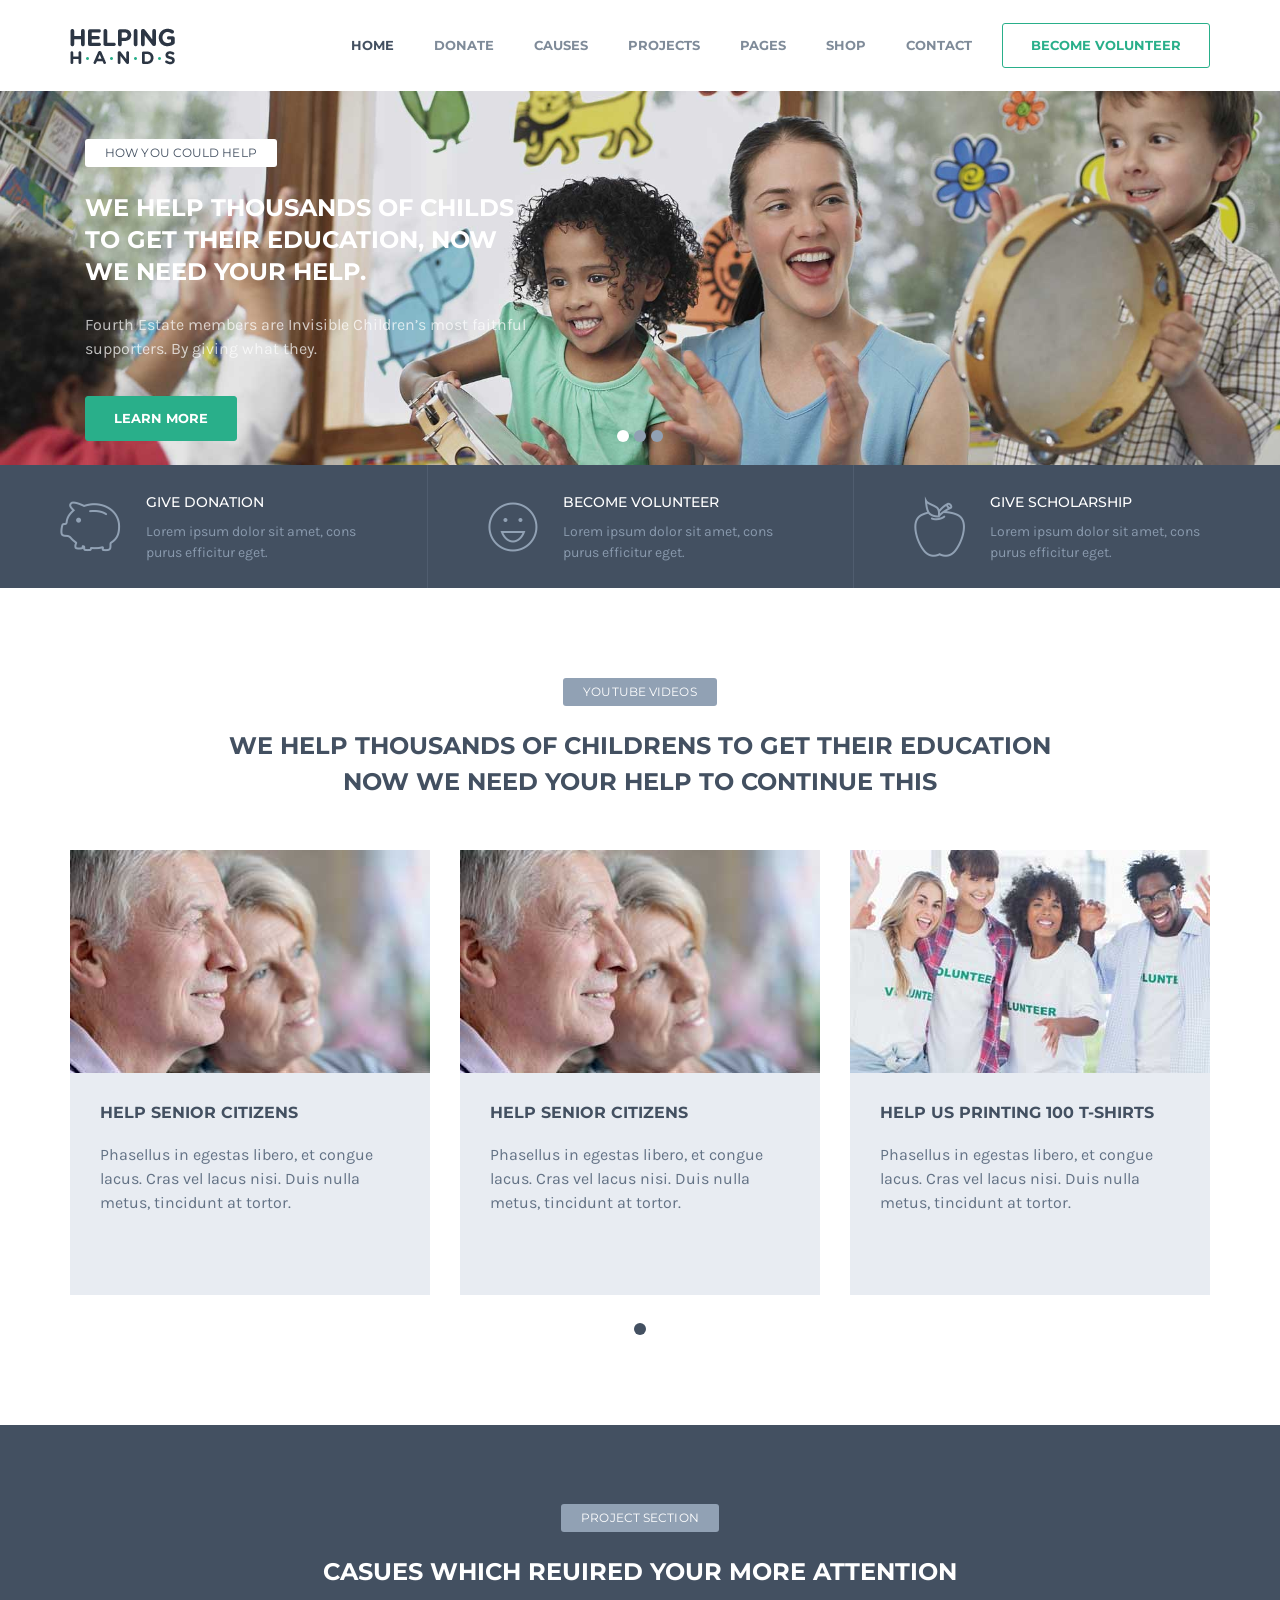
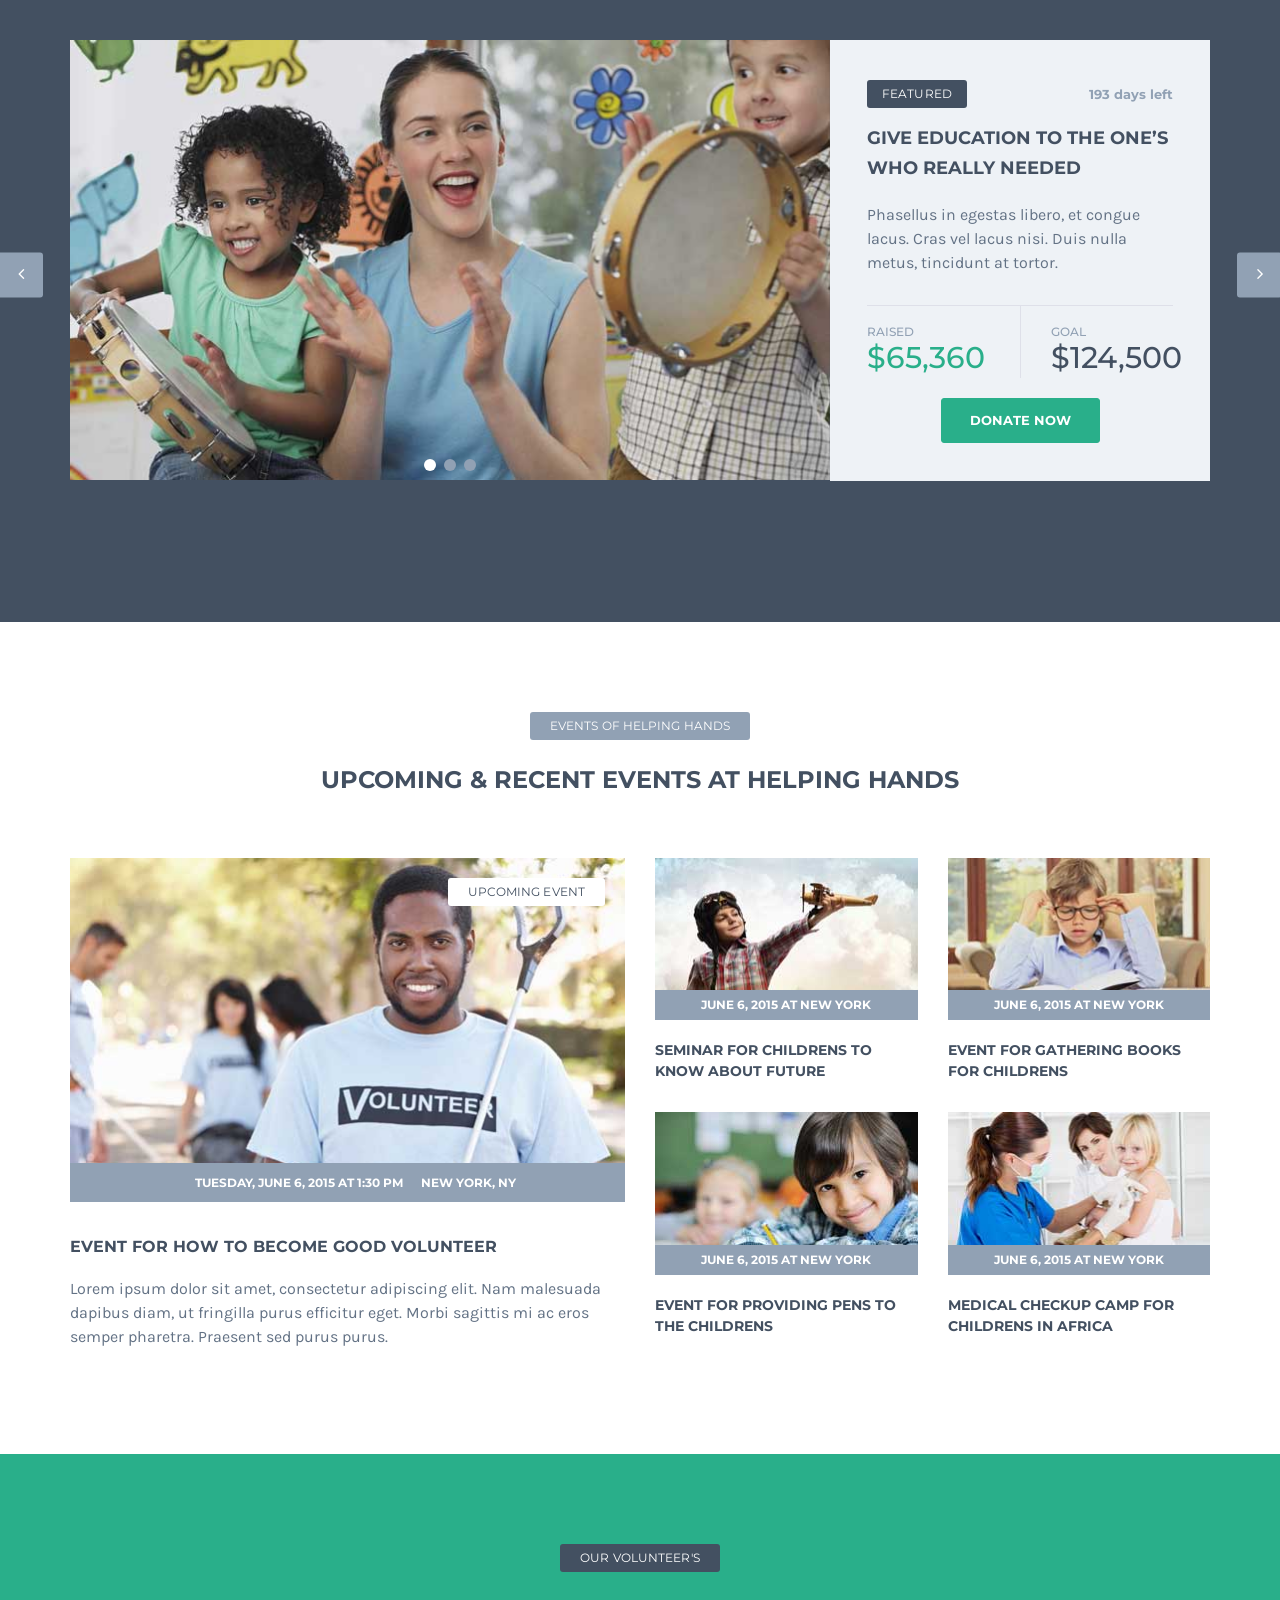
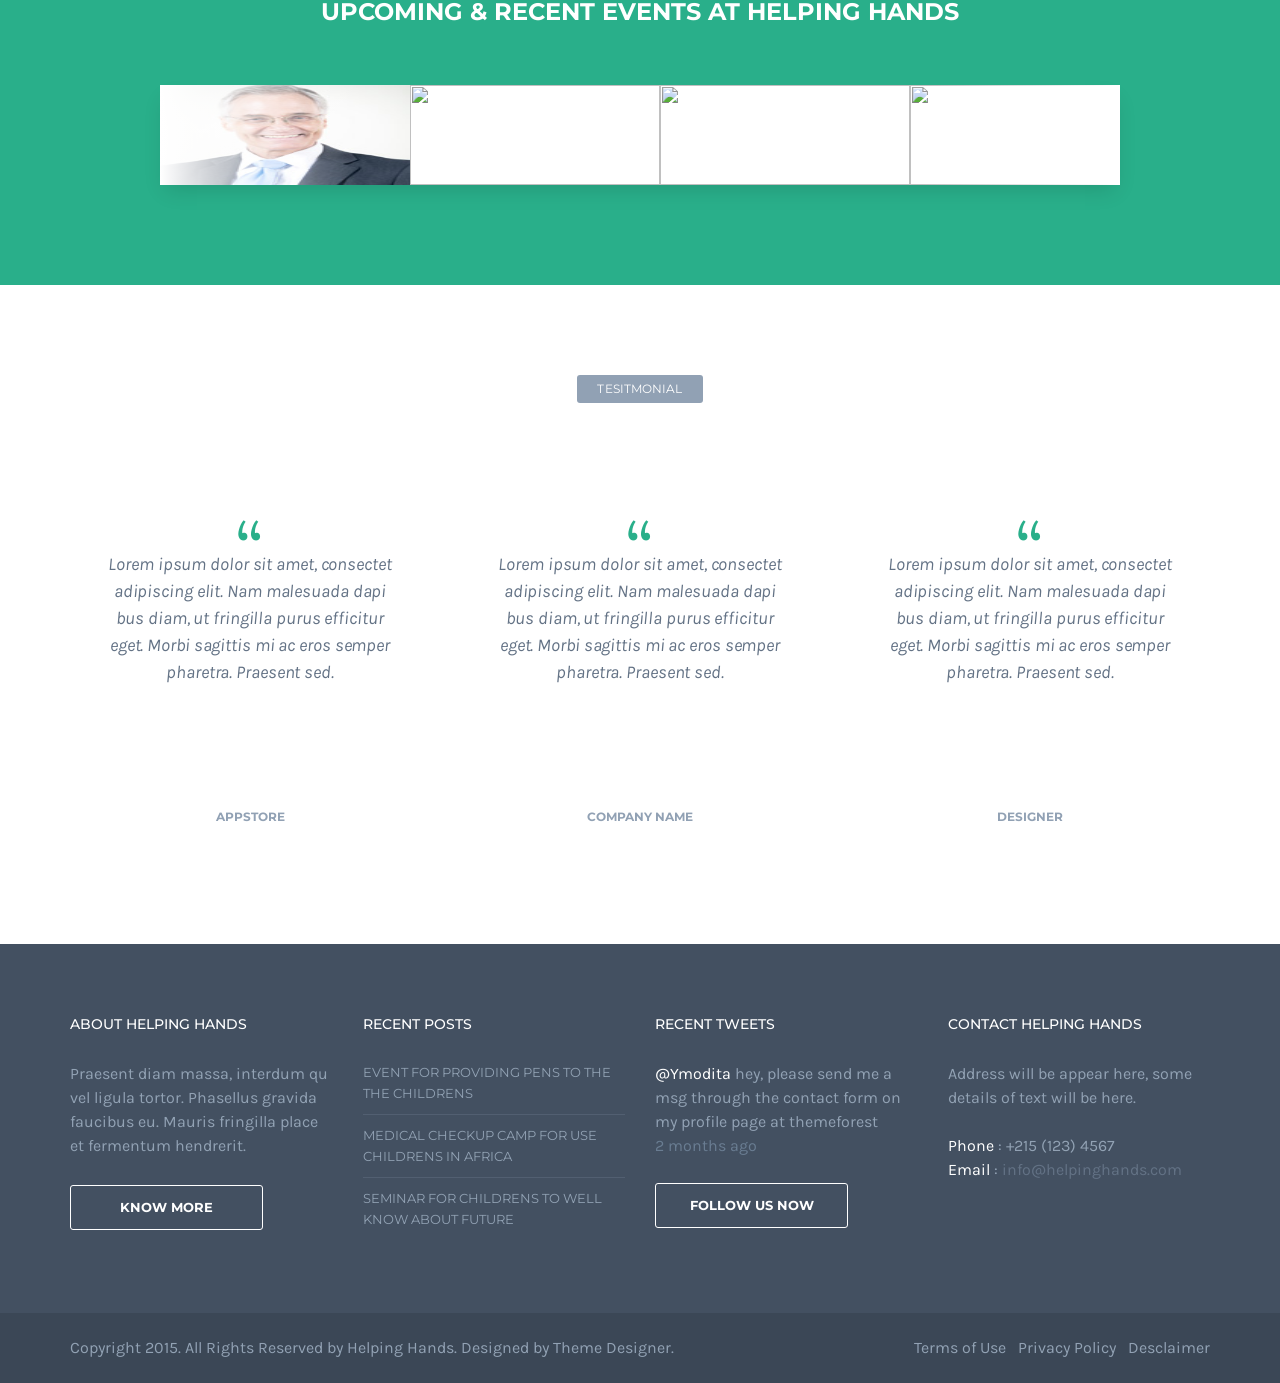
==== commit c4c757fb: "changed index.html file" ====
--- a/HTML/index.html
+++ b/HTML/index.html
@@ -28,6 +28,11 @@
     <!--Bootstrap-->
     <link rel="stylesheet" href="css/bootstrap.min.css" />
     <link rel="stylesheet" href="css/bootstrap-theme.min.css" />
+    <!--Bootstrap Select-->
+    <link
+      rel="stylesheet"
+      href="vendors/bootstrap-select/css/bootstrap-select.min.css"
+    />
     <!--Font Awesome-->
     <link rel="stylesheet" href="css/font-awesome.min.css" />
     <!--Owl Carousel-->
@@ -37,14 +42,16 @@
 
     <!--Theme Styles-->
     <link rel="stylesheet" href="css/style.css" />
+    <link rel="stylesheet" href="./scss/slider.css" />
     <link rel="stylesheet" href="css/theme.css" />
+    <link rel="stylesheet" href="./hhh-theme/theme.css" />
 
     <!--[if lt IE 9]>
       <script src="js/html5shiv.min.js"></script>
       <script src="js/respond.min.js"></script>
     <![endif]-->
   </head>
-  <body>
+  <body class="home-page-2">
     <nav class="navbar navbar-default navbar-static-top">
       <div class="container">
         <div class="navbar-header">
@@ -184,13 +191,201 @@
     </nav>
 
     <!--Featured Slider-->
-    <section class="row featured_events">
+    <section class="row featured_news">
       <div class="item">
-        <img src="./images/beVolunteer.jpg" alt="" />
+        <img src="./images/featured-slider.jpg" alt="" />
         <div class="row caption m0">
-          <div class="caption_row">
-            <div class="container">
-              <div class="event_box featured_event_box row m0">
+          <div class="container">
+            <div class="volunteer_summery_box col-lg-5 col-md-10">
+              <h6 class="label label-default white">how you could help</h6>
+              <h3 class="news-title">
+                <a href="single.html"
+                  >WE HELP THOUSANDS OF CHILDs TO GET THEIR EDUCATION, NOW WE
+                  NEED YOUR HELP.</a
+                >
+              </h3>
+              <p>
+                Fourth Estate members are Invisible Children’s most faithful
+                supporters. By giving what they.
+              </p>
+              <a href="single.html" class="btn-primary">learn more</a>
+            </div>
+          </div>
+        </div>
+      </div>
+      <div class="item">
+        <img src="./images/featured-slider2.jpg" alt="" />
+        <div class="row caption m0">
+          <div class="container">
+            <div class="volunteer_summery_box col-lg-5 col-md-10">
+              <h6 class="label label-default white">how you could help</h6>
+              <h3 class="news-title">
+                <a href="single.html"
+                  >WE HELP THOUSANDS OF CHILDs TO GET THEIR EDUCATION, NOW WE
+                  NEED YOUR HELP.</a
+                >
+              </h3>
+              <p>
+                Fourth Estate members are Invisible Children’s most faithful
+                supporters. By giving what they.
+              </p>
+              <a href="single.html" class="btn-primary">learn more</a>
+            </div>
+          </div>
+        </div>
+      </div>
+      <div class="item">
+        <img src="./images/featured-slider.jpg" alt="" />
+        <div class="row caption m0">
+          <div class="container">
+            <div class="volunteer_summery_box col-lg-5 col-md-10">
+              <h6 class="label label-default white">how you could help</h6>
+              <h3 class="news-title">
+                <a href="single.html"
+                  >WE HELP THOUSANDS OF CHILDs TO GET THEIR EDUCATION, NOW WE
+                  NEED YOUR HELP.</a
+                >
+              </h3>
+              <p>
+                Fourth Estate members are Invisible Children’s most faithful
+                supporters. By giving what they.
+              </p>
+              <a href="single.html" class="btn-primary">learn more</a>
+            </div>
+          </div>
+        </div>
+      </div>
+    </section>
+
+    <div class="page-wrapper row">
+      <section class="how_help2 row">
+        <div class="col-md-4 help-process2">
+          <div class="media">
+            <div class="media-left">
+              <span><img src="images/help01.png" alt="" /></span>
+            </div>
+            <div class="media-body">
+              <h5>give donation</h5>
+              <p>Lorem ipsum dolor sit amet, cons purus efficitur eget.</p>
+            </div>
+          </div>
+        </div>
+        <div class="col-md-4 help-process2">
+          <div class="media">
+            <div class="media-left">
+              <span><img src="images/help02.png" alt="" /></span>
+            </div>
+            <div class="media-body">
+              <h5>become volunteer</h5>
+              <p>Lorem ipsum dolor sit amet, cons purus efficitur eget.</p>
+            </div>
+          </div>
+        </div>
+        <div class="col-md-4 help-process2">
+          <div class="media">
+            <div class="media-left">
+              <span><img src="images/help03.png" alt="" /></span>
+            </div>
+            <div class="media-body">
+              <h5>GIVE SCHOLARSHIP</h5>
+              <p>Lorem ipsum dolor sit amet, cons purus efficitur eget.</p>
+            </div>
+          </div>
+        </div>
+      </section>
+      <!-- YT Triggers -->
+      <section class="row our_causes">
+        <div class="container">
+          <div class="row sectionTitle text-center">
+            <h6 class="label label-default">YouTube Videos</h6>
+            <h3>
+              WE HELP THOUSANDS OF CHILDRENS TO GET THEIR EDUCATION NOW WE NEED
+              YOUR HELP TO CONTINUE THIS
+            </h3>
+          </div>
+
+          <div class="row">
+            <div class="causes_carousel style3">
+              <div class="item">
+                <div class="images_row row m0">
+                  <img src="./images/cause02.jpg" alt="" />
+                  <a href="#youtube_box" class="btn-primary">Watch Now</a>
+                </div>
+                <div class="cause_excepts row m0">
+                  <h4 class="cuase_title">
+                    <a href="single-cause.html">HELP SENIOR CITIZENS</a>
+                  </h4>
+                  <p>
+                    Phasellus in egestas libero, et congue lacus. Cras vel lacus
+                    nisi. Duis nulla metus, tincidunt at tortor.
+                  </p>
+                  <div class="row fund_progress m0"></div>
+                </div>
+              </div>
+              <div class="item">
+                <div class="images_row row m0">
+                  <img src="./images/cause02.jpg" alt="" />
+                  <a href="#youtube_box" class="btn-primary">Watch Now</a>
+                </div>
+                <div class="cause_excepts row m0">
+                  <h4 class="cuase_title">
+                    <a href="single-cause.html">HELP SENIOR CITIZENS</a>
+                  </h4>
+                  <p>
+                    Phasellus in egestas libero, et congue lacus. Cras vel lacus
+                    nisi. Duis nulla metus, tincidunt at tortor.
+                  </p>
+                  <div class="row fund_progress m0"></div>
+                </div>
+              </div>
+              <div class="item">
+                <div class="images_row row m0">
+                  <img src="./images/cause03.jpg" alt="" />
+                  <a href="#youtube_box" class="btn-primary">Watch Now</a>
+                </div>
+                <div class="cause_excepts row m0">
+                  <h4 class="cuase_title">
+                    <a href="single-cause.html"
+                      >HELP US PRINTING 100 T-SHIRTS</a
+                    >
+                  </h4>
+                  <p>
+                    Phasellus in egestas libero, et congue lacus. Cras vel lacus
+                    nisi. Duis nulla metus, tincidunt at tortor.
+                  </p>
+                  <div class="row fund_progress m0"></div>
+                </div>
+              </div>
+            </div>
+          </div>
+        </div>
+      </section>
+      <!-- Projects Sections -->
+      <section class="row featured_causes_row">
+        <div class="container">
+          <div class="row sectionTitle text-center">
+            <h6 class="label label-default">Project Section</h6>
+            <h3>CASUES WHICH REUIRED YOUR MORE ATTENTION</h3>
+          </div>
+          <div class="featured_causes">
+            <!--Iteam-->
+            <div class="item row m0">
+              <div class="col-lg-8">
+                <div class="row">
+                  <div class="cause_imgs">
+                    <div class="item">
+                      <img src="./images/recent_cause.jpg" alt="" />
+                    </div>
+                    <div class="item">
+                      <img src="./images/recent_cause2.jpg" alt="" />
+                    </div>
+                    <div class="item">
+                      <img src="./images/recent_cause3.jpg" alt="" />
+                    </div>
+                  </div>
+                </div>
+              </div>
+              <div class="event_box featured_event_box col-lg-4">
                 <div class="event_meta row m0">
                   <div class="label label-default pull-left">featured</div>
                   <div class="pull-right days_left">193 days left</div>
@@ -219,15 +414,24 @@
                 </div>
               </div>
             </div>
-          </div>
-        </div>
-      </div>
-      <div class="item">
-        <img src="./images/cause02.jpg" alt="" />
-        <div class="row caption m0">
-          <div class="caption_row">
-            <div class="container">
-              <div class="event_box featured_event_box row m0">
+            <!--Iteam-->
+            <div class="item row m0">
+              <div class="col-lg-8">
+                <div class="row">
+                  <div class="cause_imgs">
+                    <div class="item">
+                      <img src="./images/recent_cause.jpg" alt="" />
+                    </div>
+                    <div class="item">
+                      <img src="./images/recent_cause.jpg" alt="" />
+                    </div>
+                    <div class="item">
+                      <img src="./images/recent_cause.jpg" alt="" />
+                    </div>
+                  </div>
+                </div>
+              </div>
+              <div class="event_box featured_event_box col-lg-4">
                 <div class="event_meta row m0">
                   <div class="label label-default pull-left">featured</div>
                   <div class="pull-right days_left">193 days left</div>
@@ -258,1173 +462,366 @@
             </div>
           </div>
         </div>
-      </div>
-      <div class="item">
-        <img src="./images/beVolunteer.jpg" alt="" />
-        <div class="row caption m0">
-          <div class="caption_row">
-            <div class="container">
-              <div class="event_box featured_event_box row m0">
-                <div class="event_meta row m0">
-                  <div class="label label-default pull-left">featured</div>
-                  <div class="pull-right days_left">193 days left</div>
-                </div>
-                <h4 class="event_link">
-                  <a href="single-event.html"
-                    >GIVE EDUCATION TO THE ONE’S WHO REALLY NEEDED</a
+      </section>
+      <!-- Event Section -->
+      <section class="row upcoming_recent_events style2">
+        <div class="container">
+          <div class="row sectionTitle text-center">
+            <h6 class="label label-default">EvENTS OF HELPING HANDS</h6>
+            <h3>UPCOMING &amp; RECENT EVENTS AT HELPING HANDS</h3>
+          </div>
+          <div class="row">
+            <div class="col-sm-12 col-md-6 upcoming_events">
+              <div class="row event_cover_photo">
+                <img
+                  src="./images/upcoming01.jpg"
+                  alt=""
+                  class="img-responsive"
+                />
+                <div class="upcoming_label label">upcoming event</div>
+                <h6 class="event_time_loc">
+                  <span class="by"></span>
+                  <span class="date_time"
+                    >TUESDAY, JUNE 6, 2015 AT 1:30 PM</span
                   >
-                </h4>
+                  <span class="loc">NEW YORK, NY</span>
+                </h6>
+              </div>
+              <h4 class="event_title">
+                <a href="single-event.html"
+                  >EVENT FOR HOW TO BECOME GOOD VOLUNTEER</a
+                >
+              </h4>
+              <p class="event_summery">
+                Lorem ipsum dolor sit amet, consectetur adipiscing elit. Nam
+                malesuada dapibus diam, ut fringilla purus efficitur eget. Morbi
+                sagittis mi ac eros semper pharetra. Praesent sed purus purus.
+              </p>
+            </div>
+            <div class="col-sm-6 col-md-3 upcoming_events">
+              <div class="row event_cover_photo">
+                <img
+                  src="./images/upcoming02.jpg"
+                  alt=""
+                  class="img-responsive"
+                />
+                <h6 class="event_time_loc">
+                  <span class="date_time">JUNE 6, 2015 AT NEW YORK</span>
+                </h6>
+              </div>
+              <h5 class="event_title">
+                <a href="single-event.html"
+                  >SEMINAR FOR Childrens to know about FUTURE</a
+                >
+              </h5>
+            </div>
+            <div class="col-sm-6 col-md-3 upcoming_events">
+              <div class="row event_cover_photo">
+                <img
+                  src="./images/upcoming03.jpg"
+                  alt=""
+                  class="img-responsive"
+                />
+                <h6 class="event_time_loc">
+                  <span class="date_time">JUNE 6, 2015 AT NEW YORK</span>
+                </h6>
+              </div>
+              <h5 class="event_title">
+                <a href="single-event.html"
+                  >EVENT FOR GATHERING BOOKS FOR CHILDRENS</a
+                >
+              </h5>
+            </div>
+            <div class="col-sm-6 col-md-3 upcoming_events">
+              <div class="row event_cover_photo">
+                <img
+                  src="./images/upcoming04.jpg"
+                  alt=""
+                  class="img-responsive"
+                />
+                <h6 class="event_time_loc">
+                  <span class="date_time">JUNE 6, 2015 AT NEW YORK</span>
+                </h6>
+              </div>
+              <h5 class="event_title">
+                <a href="single-event.html"
+                  >EVENT FOR PROVIDING PENS TO THE CHILDRENS</a
+                >
+              </h5>
+            </div>
+            <div class="col-sm-6 col-md-3 upcoming_events">
+              <div class="row event_cover_photo">
+                <img
+                  src="./images/upcoming05.jpg"
+                  alt=""
+                  class="img-responsive"
+                />
+                <h6 class="event_time_loc">
+                  <span class="date_time">JUNE 6, 2015 AT NEW YORK</span>
+                </h6>
+              </div>
+              <h5 class="event_title">
+                <a href="single-event.html"
+                  >MEDICAL CHECKUP CAMP FOR CHILDRENS IN AFRICA</a
+                >
+              </h5>
+            </div>
+          </div>
+        </div>
+      </section>
+      <!-- Volunteer Section -->
+      <section class="row quotes_row style2">
+        <div class="container">
+          <div class="row sectionTitle text-center">
+            <h6 class="label label-default">Our Volunteer's</h6>
+            <h3>UPCOMING &amp; RECENT EVENTS AT HELPING HANDS</h3>
+          </div>
+          <div class="slider">
+            <div class="slide-track">
+              <div class="slide">
+                <img
+                  src="./images/donors/1.jpg"
+                  height="100"
+                  width="250"
+                  alt=""
+                />
+              </div>
+              <div class="slide">
+                <img
+                  src="https://s3-us-west-2.amazonaws.com/s.cdpn.io/557257/2.png"
+                  height="100"
+                  width="250"
+                  alt=""
+                />
+              </div>
+              <div class="slide">
+                <img
+                  src="https://s3-us-west-2.amazonaws.com/s.cdpn.io/557257/3.png"
+                  height="100"
+                  width="250"
+                  alt=""
+                />
+              </div>
+              <div class="slide">
+                <img
+                  src="https://s3-us-west-2.amazonaws.com/s.cdpn.io/557257/4.png"
+                  height="100"
+                  width="250"
+                  alt=""
+                />
+              </div>
+              <div class="slide">
+                <img
+                  src="https://s3-us-west-2.amazonaws.com/s.cdpn.io/557257/5.png"
+                  height="100"
+                  width="250"
+                  alt=""
+                />
+              </div>
+              <div class="slide">
+                <img
+                  src="https://s3-us-west-2.amazonaws.com/s.cdpn.io/557257/6.png"
+                  height="100"
+                  width="250"
+                  alt=""
+                />
+              </div>
+              <div class="slide">
+                <img
+                  src="https://s3-us-west-2.amazonaws.com/s.cdpn.io/557257/7.png"
+                  height="100"
+                  width="250"
+                  alt=""
+                />
+              </div>
+              <div class="slide">
+                <img
+                  src="https://s3-us-west-2.amazonaws.com/s.cdpn.io/557257/1.png"
+                  height="100"
+                  width="250"
+                  alt=""
+                />
+              </div>
+              <div class="slide">
+                <img
+                  src="https://s3-us-west-2.amazonaws.com/s.cdpn.io/557257/2.png"
+                  height="100"
+                  width="250"
+                  alt=""
+                />
+              </div>
+              <div class="slide">
+                <img
+                  src="https://s3-us-west-2.amazonaws.com/s.cdpn.io/557257/3.png"
+                  height="100"
+                  width="250"
+                  alt=""
+                />
+              </div>
+              <div class="slide">
+                <img
+                  src="https://s3-us-west-2.amazonaws.com/s.cdpn.io/557257/4.png"
+                  height="100"
+                  width="250"
+                  alt=""
+                />
+              </div>
+              <div class="slide">
+                <img
+                  src="https://s3-us-west-2.amazonaws.com/s.cdpn.io/557257/5.png"
+                  height="100"
+                  width="250"
+                  alt=""
+                />
+              </div>
+              <div class="slide">
+                <img
+                  src="https://s3-us-west-2.amazonaws.com/s.cdpn.io/557257/6.png"
+                  height="100"
+                  width="250"
+                  alt=""
+                />
+              </div>
+              <div class="slide">
+                <img
+                  src="https://s3-us-west-2.amazonaws.com/s.cdpn.io/557257/7.png"
+                  height="100"
+                  width="250"
+                  alt=""
+                />
+              </div>
+            </div>
+          </div>
+        </div>
+      </section>
+      <!-- Tesitmonial -->
+      <section class="row quotes_row1">
+        <div class="container">
+          <div class="row sectionTitle text-center">
+            <h6 class="label label-default">Tesitmonial</h6>
+            <h3>UPCOMING &amp; RECENT EVENTS AT HELPING HANDS</h3>
+          </div>
+          <div class="row">
+            <div class="col-sm-4 quotation_block text-center">
+              <div class="quote_block row">
+                <span class="quote_sign">“</span>
                 <p>
-                  Phasellus in egestas libero, et congue lacus. Cras vel lacus
-                  nisi. Duis nulla metus, tincidunt at tortor.
+                  Lorem ipsum dolor sit amet, consectet adipiscing elit. Nam
+                  malesuada dapi bus diam, ut fringilla purus efficitur eget.
+                  Morbi sagittis mi ac eros semper pharetra. Praesent sed.
                 </p>
-                <div class="row fund_raises m0">
-                  <div class="pull-left raised amount_box">
-                    <h6>raised</h6>
-                    <h2>$65,360</h2>
-                  </div>
-                  <div class="pull-left goal amount_box">
-                    <h6>goal</h6>
-                    <h2>$124,500</h2>
-                  </div>
-                </div>
-                <div class="row m0 text-center">
-                  <a href="#donate_box" class="btn-primary">donate now</a>
-                </div>
-              </div>
-            </div>
-          </div>
-        </div>
-      </div>
-    </section>
-
-    <section class="how_help row sectionGap">
-      <div class="container">
-        <div class="row sectionTitle text-center">
-          <h6 class="label label-default">how you could help</h6>
-          <h3>
-            WE HELP THOUSANDS OF CHILDRENS TO GET THEIR EDUCATION NOW WE NEED
-            YOUR HELP TO CONTINUE THIS
-          </h3>
-        </div>
-        <div class="row help-process_row">
-          <div class="col-sm-4 help-process">
-            <div class="icon_box row m0">
-              <img src="images/help01.png" alt="" />
-            </div>
-            <h5>GIVE DONATION</h5>
-            <p>
-              Lorem ipsum dolor sit amet, consectetur adipis purus efficitur
-              eget. Morbi sagittis mi eros porttitor auctor dui, in bibendum.
-            </p>
-          </div>
-          <div class="col-sm-4 help-process">
-            <div class="icon_box row m0">
-              <img src="images/help02.png" alt="" />
-            </div>
-            <h5>BECOME VOLUNTEER</h5>
-            <p>
-              Lorem ipsum dolor sit amet, consectetur adipis purus efficitur
-              eget. Morbi sagittis mi eros porttitor auctor dui, in bibendum.
-            </p>
-          </div>
-          <div class="col-sm-4 help-process">
-            <div class="icon_box row m0">
-              <img src="images/help03.png" alt="" />
-            </div>
-            <h5>GIVE SCHOLARSHIP</h5>
-            <p>
-              Lorem ipsum dolor sit amet, consectetur adipis purus efficitur
-              eget. Morbi sagittis mi eros porttitor auctor dui, in bibendum.
-            </p>
-          </div>
-        </div>
-        <div class="row m0 buttons">
-          <a href="#donate_box" class="btn-primary">donate now</a>
-          <a href="volunteer.html" class="btn-primary btn-outline"
-            >BECOME VOLUNTEER</a
-          >
-        </div>
-      </div>
-    </section>
-
-    <!--Our Casuses-->
-    <section class="row our_casuses">
-      <div class="container">
-        <div class="row sectionTitle text-center">
-          <h6 class="label label-default">our causes</h6>
-          <h3>CHECK THE ACTIVE CAUSES AND HELP US</h3>
-        </div>
-        <div class="row">
-          <div class="causes_carousel">
-            <div class="item">
-              <div class="images_row row m0">
-                <div
-                  id="causes_carousel_inner"
-                  class="carousel slide"
-                  data-ride="carousel"
-                  data-interval="3000"
-                >
-                  <!-- Wrapper for slides -->
-                  <div class="carousel-inner" role="listbox">
-                    <div class="item active">
-                      <img
-                        src="http://themedesigner.in.dimgx.net/demo/Helping-Hands/images/cause01.jpg"
-                        alt=""
-                      />
-                    </div>
-                    <div class="item">
-                      <img
-                        src="http://themedesigner.in.dimgx.net/demo/Helping-Hands/images/cause02.jpg"
-                        alt=""
-                      />
-                    </div>
-                  </div>
-
-                  <!-- Indicators -->
-                  <ol class="carousel-indicators">
-                    <li
-                      data-target="#causes_carousel_inner"
-                      data-slide-to="0"
-                      class="active"
-                    ></li>
-                    <li
-                      data-target="#causes_carousel_inner"
-                      data-slide-to="1"
-                    ></li>
-                  </ol>
-                </div>
-                <a href="#donate_box" class="btn-primary">donate now</a>
-              </div>
-              <div class="cause_excepts row m0">
-                <h4 class="cuase_title">
-                  <a href="single-cause.html">GIVE EDUCATION TO CHILDRENS</a>
-                </h4>
+              </div>
+              <h5>Andy Dufresne</h5>
+              <h6>Appstore</h6>
+            </div>
+            <div class="col-sm-4 quotation_block text-center">
+              <div class="quote_block row">
+                <span class="quote_sign">“</span>
                 <p>
-                  Phasellus in egestas libero, et congue lacus. Cras vel lacus
-                  nisi. Duis nulla metus, tincidunt at tortor.
+                  Lorem ipsum dolor sit amet, consectet adipiscing elit. Nam
+                  malesuada dapi bus diam, ut fringilla purus efficitur eget.
+                  Morbi sagittis mi ac eros semper pharetra. Praesent sed.
                 </p>
-                <div class="row fund_progress m0">
-                  <div class="progress">
-                    <div
-                      class="progress-bar"
-                      role="progressbar"
-                      aria-valuenow="68"
-                      aria-valuemin="0"
-                      aria-valuemax="100"
-                    >
-                      <div class="percentage">
-                        <span class="counter">68</span>%
-                      </div>
-                    </div>
-                  </div>
-                </div>
-                <div class="row fund_raises m0">
-                  <div class="pull-left raised amount_box">
-                    <h6>raised</h6>
-                    <h3>$65,360</h3>
-                  </div>
-                  <div class="pull-left goal amount_box">
-                    <h6>goal</h6>
-                    <h3>$124,500</h3>
-                  </div>
-                </div>
-              </div>
-            </div>
-            <div class="item">
-              <div class="images_row row m0">
-                <img
-                  src="http://themedesigner.in.dimgx.net/demo/Helping-Hands/images/cause02.jpg"
-                  alt=""
-                />
-                <a href="#donate_box" class="btn-primary">donate now</a>
-              </div>
-              <div class="cause_excepts row m0">
-                <h4 class="cuase_title">
-                  <a href="single-cause.html">HELP SENIOR CITIZENS</a>
-                </h4>
+              </div>
+              <h5>John Doe</h5>
+              <h6>Company Name</h6>
+            </div>
+            <div class="col-sm-4 quotation_block text-center">
+              <div class="quote_block row">
+                <span class="quote_sign">“</span>
                 <p>
-                  Phasellus in egestas libero, et congue lacus. Cras vel lacus
-                  nisi. Duis nulla metus, tincidunt at tortor.
+                  Lorem ipsum dolor sit amet, consectet adipiscing elit. Nam
+                  malesuada dapi bus diam, ut fringilla purus efficitur eget.
+                  Morbi sagittis mi ac eros semper pharetra. Praesent sed.
                 </p>
-                <div class="row fund_progress m0">
-                  <div class="progress">
-                    <div
-                      class="progress-bar"
-                      role="progressbar"
-                      aria-valuenow="68"
-                      aria-valuemin="0"
-                      aria-valuemax="100"
-                    >
-                      <div class="percentage">
-                        <span class="counter">68</span>%
-                      </div>
-                    </div>
-                  </div>
-                </div>
-                <div class="row fund_raises m0">
-                  <div class="pull-left raised amount_box">
-                    <h6>raised</h6>
-                    <h3>$65,360</h3>
-                  </div>
-                  <div class="pull-left goal amount_box">
-                    <h6>goal</h6>
-                    <h3>$124,500</h3>
-                  </div>
-                </div>
-              </div>
-            </div>
-            <div class="item">
-              <div class="images_row row m0">
-                <img
-                  src="http://themedesigner.in.dimgx.net/demo/Helping-Hands/images/cause03.jpg"
-                  alt=""
-                />
-                <a href="#donate_box" class="btn-primary">donate now</a>
-              </div>
-              <div class="cause_excepts row m0">
-                <h4 class="cuase_title">
-                  <a href="single-cause.html">HELP US PRINTING 100 T-SHIRTS</a>
-                </h4>
+              </div>
+              <h5>James Flintoff</h5>
+              <h6>Designer</h6>
+            </div>
+          </div>
+        </div>
+      </section>
+
+      <footer class="row foooter footer2">
+        <div class="container">
+          <div class="row footer_sidebar">
+            <div class="widget widget-about col-sm-6 col-md-3">
+              <h5 class="widget-title">about helping hands</h5>
+              <p>
+                Praesent diam massa, interdum qu vel ligula tortor. Phasellus
+                gravida faucibus eu. Mauris fringilla place et fermentum
+                hendrerit.
+              </p>
+              <a href="about.html" class="btn-primary btn-outline white"
+                >know more</a
+              >
+            </div>
+            <div class="widget widget-recent-posts col-sm-6 col-md-3">
+              <h5 class="widget-title">recent posts</h5>
+              <ul class="nav recent-posts">
+                <li>
+                  <a href="single.html"
+                    >EVENT FOR PROVIDING PENS TO THE THE CHILDRENS</a
+                  >
+                </li>
+                <li>
+                  <a href="single.html"
+                    >MEDICAL CHECKUP CAMP FOR USE CHILDRENS IN AFRICA</a
+                  >
+                </li>
+                <li>
+                  <a href="single.html"
+                    >SEMINAR FOR Childrens to WELL know about FUTURE</a
+                  >
+                </li>
+              </ul>
+            </div>
+            <div class="widget widget-recent-tweets col-sm-6 col-md-3">
+              <h5 class="widget-title">recent tweets</h5>
+              <div class="tweet m0">
                 <p>
-                  Phasellus in egestas libero, et congue lacus. Cras vel lacus
-                  nisi. Duis nulla metus, tincidunt at tortor.
+                  <a href="#">@Ymodita</a> hey, please send me a msg through the
+                  contact form on my profile page at themeforest <br />
+                  <span class="time_past">2 months ago</span>
                 </p>
-                <div class="row fund_progress m0">
-                  <div class="progress">
-                    <div
-                      class="progress-bar"
-                      role="progressbar"
-                      aria-valuenow="68"
-                      aria-valuemin="0"
-                      aria-valuemax="100"
-                    >
-                      <div class="percentage">
-                        <span class="counter">68</span>%
-                      </div>
-                    </div>
-                  </div>
-                </div>
-                <div class="row fund_raises m0">
-                  <div class="pull-left raised amount_box">
-                    <h6>raised</h6>
-                    <h3>$65,360</h3>
-                  </div>
-                  <div class="pull-left goal amount_box">
-                    <h6>goal</h6>
-                    <h3>$124,500</h3>
-                  </div>
-                </div>
-              </div>
-            </div>
-            <div class="item">
-              <div class="images_row row m0">
-                <img
-                  src="http://themedesigner.in.dimgx.net/demo/Helping-Hands/images/cause02.jpg"
-                  alt=""
-                />
-                <a href="#donate_box" class="btn-primary">donate now</a>
-              </div>
-              <div class="cause_excepts row m0">
-                <h4 class="cuase_title">
-                  <a href="single-cause.html">HELP SENIOR CITIZENS</a>
-                </h4>
-                <p>
-                  Phasellus in egestas libero, et congue lacus. Cras vel lacus
-                  nisi. Duis nulla metus, tincidunt at tortor.
-                </p>
-                <div class="row fund_progress m0">
-                  <div class="progress">
-                    <div
-                      class="progress-bar"
-                      role="progressbar"
-                      aria-valuenow="68"
-                      aria-valuemin="0"
-                      aria-valuemax="100"
-                    >
-                      <div class="percentage">
-                        <span class="counter">68</span>%
-                      </div>
-                    </div>
-                  </div>
-                </div>
-                <div class="row fund_raises m0">
-                  <div class="pull-left raised amount_box">
-                    <h6>raised</h6>
-                    <h3>$65,360</h3>
-                  </div>
-                  <div class="pull-left goal amount_box">
-                    <h6>goal</h6>
-                    <h3>$124,500</h3>
-                  </div>
-                </div>
-              </div>
-            </div>
-            <div class="item">
-              <div class="images_row row m0">
-                <img
-                  src="http://themedesigner.in.dimgx.net/demo/Helping-Hands/images/cause03.jpg"
-                  alt=""
-                />
-                <a href="#donate_box" class="btn-primary">donate now</a>
-              </div>
-              <div class="cause_excepts row m0">
-                <h4 class="cuase_title">
-                  <a href="single-cause.html">HELP US PRINTING 100 T-SHIRTS</a>
-                </h4>
-                <p>
-                  Phasellus in egestas libero, et congue lacus. Cras vel lacus
-                  nisi. Duis nulla metus, tincidunt at tortor.
-                </p>
-                <div class="row fund_progress m0">
-                  <div class="progress">
-                    <div
-                      class="progress-bar"
-                      role="progressbar"
-                      aria-valuenow="68"
-                      aria-valuemin="0"
-                      aria-valuemax="100"
-                    >
-                      <div class="percentage">
-                        <span class="counter">68</span>%
-                      </div>
-                    </div>
-                  </div>
-                </div>
-                <div class="row fund_raises m0">
-                  <div class="pull-left raised amount_box">
-                    <h6>raised</h6>
-                    <h3>$65,360</h3>
-                  </div>
-                  <div class="pull-left goal amount_box">
-                    <h6>goal</h6>
-                    <h3>$124,500</h3>
-                  </div>
-                </div>
-              </div>
-            </div>
-            <div class="item">
-              <div class="images_row row m0">
-                <img
-                  src="http://themedesigner.in.dimgx.net/demo/Helping-Hands/images/cause02.jpg"
-                  alt=""
-                />
-                <a href="#donate_box" class="btn-primary">donate now</a>
-              </div>
-              <div class="cause_excepts row m0">
-                <h4 class="cuase_title">
-                  <a href="single-cause.html">HELP SENIOR CITIZENS</a>
-                </h4>
-                <p>
-                  Phasellus in egestas libero, et congue lacus. Cras vel lacus
-                  nisi. Duis nulla metus, tincidunt at tortor.
-                </p>
-                <div class="row fund_progress m0">
-                  <div class="progress">
-                    <div
-                      class="progress-bar"
-                      role="progressbar"
-                      aria-valuenow="68"
-                      aria-valuemin="0"
-                      aria-valuemax="100"
-                    >
-                      <div class="percentage">
-                        <span class="counter">68</span>%
-                      </div>
-                    </div>
-                  </div>
-                </div>
-                <div class="row fund_raises m0">
-                  <div class="pull-left raised amount_box">
-                    <h6>raised</h6>
-                    <h3>$65,360</h3>
-                  </div>
-                  <div class="pull-left goal amount_box">
-                    <h6>goal</h6>
-                    <h3>$124,500</h3>
-                  </div>
-                </div>
-              </div>
-            </div>
-            <div class="item">
-              <div class="images_row row m0">
-                <img
-                  src="http://themedesigner.in.dimgx.net/demo/Helping-Hands/images/cause03.jpg"
-                  alt=""
-                />
-                <a href="#donate_box" class="btn-primary">donate now</a>
-              </div>
-              <div class="cause_excepts row m0">
-                <h4 class="cuase_title">
-                  <a href="single-cause.html">HELP US PRINTING 100 T-SHIRTS</a>
-                </h4>
-                <p>
-                  Phasellus in egestas libero, et congue lacus. Cras vel lacus
-                  nisi. Duis nulla metus, tincidunt at tortor.
-                </p>
-                <div class="row fund_progress m0">
-                  <div class="progress">
-                    <div
-                      class="progress-bar"
-                      role="progressbar"
-                      aria-valuenow="68"
-                      aria-valuemin="0"
-                      aria-valuemax="100"
-                    >
-                      <div class="percentage">
-                        <span class="counter">68</span>%
-                      </div>
-                    </div>
-                  </div>
-                </div>
-                <div class="row fund_raises m0">
-                  <div class="pull-left raised amount_box">
-                    <h6>raised</h6>
-                    <h3>$65,360</h3>
-                  </div>
-                  <div class="pull-left goal amount_box">
-                    <h6>goal</h6>
-                    <h3>$124,500</h3>
-                  </div>
-                </div>
-              </div>
-            </div>
-          </div>
-        </div>
-      </div>
-    </section>
-
-    <section class="row upcoming_recent_events">
-      <div class="container">
-        <div class="row sectionTitle text-center">
-          <h6 class="label label-default">EvENTS OF HELPING HANDS</h6>
-          <h3>UPCOMING &amp; RECENT EVENTS AT HELPING HANDS</h3>
-        </div>
-        <div class="row">
-          <div class="col-sm-12 col-md-6 upcoming_events">
-            <div class="row event_cover_photo">
-              <img
-                src="http://themedesigner.in.dimgx.net/demo/Helping-Hands/images/upcoming01.jpg"
-                alt=""
-                class="img-responsive"
-              />
-              <div class="upcoming_label label">upcoming event</div>
-              <h6 class="event_time_loc">
-                <span class="by">JOHN DOE</span>
-                <span class="date_time">TUESDAY, JUNE 6, 2015 AT 1:30 PM</span>
-                <span class="loc">NEW YORK, NY</span>
-              </h6>
-            </div>
-            <h4 class="event_title">
-              <a href="single-event.html"
-                >EVENT FOR HOW TO BECOME GOOD VOLUNTEER</a
+              </div>
+              <a href="#" class="btn-primary btn-outline white"
+                >follow us now</a
               >
-            </h4>
-            <p class="event_summery">
-              Lorem ipsum dolor sit amet, consectetur adipiscing elit. Nam
-              malesuada dapibus diam, ut fringilla purus efficitur eget. Morbi
-              sagittis mi ac eros semper pharetra. Praesent sed purus purus.
-            </p>
-          </div>
-          <div class="col-sm-6 col-md-3 upcoming_events">
-            <div class="row event_cover_photo">
-              <img
-                src="http://themedesigner.in.dimgx.net/demo/Helping-Hands/images/upcoming02.jpg"
-                alt=""
-                class="img-responsive"
-              />
-              <h6 class="event_time_loc">
-                <span class="date_time">JUNE 6, 2015 AT NEW YORK</span>
-              </h6>
-            </div>
-            <h5 class="event_title">
-              <a href="single-event.html"
-                >SEMINAR FOR Childrens to know about FUTURE</a
-              >
-            </h5>
-          </div>
-          <div class="col-sm-6 col-md-3 upcoming_events">
-            <div class="row event_cover_photo">
-              <img
-                src="http://themedesigner.in.dimgx.net/demo/Helping-Hands/images/upcoming03.jpg"
-                alt=""
-                class="img-responsive"
-              />
-              <h6 class="event_time_loc">
-                <span class="date_time">JUNE 6, 2015 AT NEW YORK</span>
-              </h6>
-            </div>
-            <h5 class="event_title">
-              <a href="single-event.html"
-                >EVENT FOR GATHERING BOOKS FOR CHILDRENS</a
-              >
-            </h5>
-          </div>
-          <div class="col-sm-6 col-md-3 upcoming_events">
-            <div class="row event_cover_photo">
-              <img
-                src="http://themedesigner.in.dimgx.net/demo/Helping-Hands/images/upcoming04.jpg"
-                alt=""
-                class="img-responsive"
-              />
-              <h6 class="event_time_loc">
-                <span class="date_time">JUNE 6, 2015 AT NEW YORK</span>
-              </h6>
-            </div>
-            <h5 class="event_title">
-              <a href="single-event.html"
-                >EVENT FOR PROVIDING PENS TO THE CHILDRENS</a
-              >
-            </h5>
-          </div>
-          <div class="col-sm-6 col-md-3 upcoming_events">
-            <div class="row event_cover_photo">
-              <img
-                src="http://themedesigner.in.dimgx.net/demo/Helping-Hands/images/upcoming05.jpg"
-                alt=""
-                class="img-responsive"
-              />
-              <h6 class="event_time_loc">
-                <span class="date_time">JUNE 6, 2015 AT NEW YORK</span>
-              </h6>
-            </div>
-            <h5 class="event_title">
-              <a href="single-event.html"
-                >MEDICAL CHECKUP CAMP FOR CHILDRENS IN AFRICA</a
-              >
-            </h5>
-          </div>
-        </div>
-      </div>
-    </section>
-
-    <section class="row recent_products">
-      <div class="container">
-        <div class="row sectionTitle text-center">
-          <h6 class="label label-default">most recent products</h6>
-          <h3>WE NEED YOUR HELP TO HELP OTHERS, SEE OUR CAUSES</h3>
-        </div>
-        <div class="row">
-          <div class="recent_product_carosel">
-            <!--Product-->
-            <div class="item product">
-              <div class="images_row row m0">
-                <div
-                  id="product_carousel_inner"
-                  class="carousel slide"
-                  data-ride="carousel"
-                  data-interval="3000"
-                >
-                  <!-- Wrapper for slides -->
-                  <div class="carousel-inner" role="listbox">
-                    <div class="item active">
-                      <img
-                        src="http://themedesigner.in.dimgx.net/demo/Helping-Hands/images/pro01.jpg"
-                        alt=""
-                      />
-                    </div>
-                    <div class="item">
-                      <img
-                        src="http://themedesigner.in.dimgx.net/demo/Helping-Hands/images/pro01.jpg"
-                        alt=""
-                      />
-                    </div>
-                  </div>
-
-                  <!-- Indicators -->
-                  <ol class="carousel-indicators">
-                    <li
-                      data-target="#product_carousel_inner"
-                      data-slide-to="0"
-                      class="active"
-                    ></li>
-                    <li
-                      data-target="#product_carousel_inner"
-                      data-slide-to="1"
-                    ></li>
-                  </ol>
-                </div>
-                <a href="#" class="btn-primary">add to cart</a>
-              </div>
-              <div class="product_excerpts row m0">
-                <h4 class="pro_title">
-                  <a href="single-product.html">YELLOW SKIRT</a>
-                </h4>
-                <div class="row fund_raises m0 price_ratings">
-                  <div class="pull-left raised amount_box">
-                    <h6>10% OFF</h6>
-                    <h3>$65.43</h3>
-                  </div>
-                  <div class="pull-left goal amount_box">
-                    <h6>ratings</h6>
-                    <h4 class="stars">
-                      <i class="fa fa-star starred"></i>
-                      <i class="fa fa-star starred"></i>
-                      <i class="fa fa-star starred"></i>
-                      <i class="fa fa-star starred"></i>
-                      <i class="fa fa-star"></i>
-                    </h4>
-                  </div>
-                </div>
-              </div>
-            </div>
-            <!--Product-->
-            <div class="item product">
-              <div class="images_row row m0">
-                <img
-                  src="http://themedesigner.in.dimgx.net/demo/Helping-Hands/images/pro02.jpg"
-                  alt=""
-                />
-                <a href="#" class="btn-primary">add to cart</a>
-              </div>
-              <div class="product_excerpts row m0">
-                <h4 class="pro_title">
-                  <a href="single-product.html">cool blue top</a>
-                </h4>
-                <div class="row fund_raises m0 price_ratings">
-                  <div class="pull-left raised amount_box">
-                    <h6>$89.99</h6>
-                    <h3>$65.43</h3>
-                  </div>
-                  <div class="pull-left goal amount_box">
-                    <h6>ratings</h6>
-                    <h4 class="stars">
-                      <i class="fa fa-star starred"></i>
-                      <i class="fa fa-star starred"></i>
-                      <i class="fa fa-star starred"></i>
-                      <i class="fa fa-star starred"></i>
-                      <i class="fa fa-star"></i>
-                    </h4>
-                  </div>
-                </div>
-              </div>
-            </div>
-            <!--Product-->
-            <div class="item product">
-              <div class="images_row row m0">
-                <img
-                  src="http://themedesigner.in.dimgx.net/demo/Helping-Hands/images/pro03.jpg"
-                  alt=""
-                />
-                <a href="#" class="btn-primary">add to cart</a>
-              </div>
-              <div class="product_excerpts row m0">
-                <h4 class="pro_title">
-                  <a href="single-product.html">gray t-shirt</a>
-                </h4>
-                <div class="row fund_raises m0 price_ratings">
-                  <div class="pull-left raised amount_box">
-                    <h6>20% off</h6>
-                    <h3>$65.43</h3>
-                  </div>
-                  <div class="pull-left goal amount_box">
-                    <h6>ratings</h6>
-                    <h4 class="stars">
-                      <i class="fa fa-star starred"></i>
-                      <i class="fa fa-star starred"></i>
-                      <i class="fa fa-star starred"></i>
-                      <i class="fa fa-star starred"></i>
-                      <i class="fa fa-star"></i>
-                    </h4>
-                  </div>
-                </div>
-              </div>
-            </div>
-            <!--Product-->
-            <div class="item product">
-              <div class="images_row row m0">
-                <img
-                  src="http://themedesigner.in.dimgx.net/demo/Helping-Hands/images/pro04.jpg"
-                  alt=""
-                />
-                <a href="#" class="btn-primary">add to cart</a>
-              </div>
-              <div class="product_excerpts row m0">
-                <h4 class="pro_title">
-                  <a href="single-product.html">smart black spect</a>
-                </h4>
-                <div class="row fund_raises m0 price_ratings">
-                  <div class="pull-left raised amount_box">
-                    <h6>10% off</h6>
-                    <h3>$65.43</h3>
-                  </div>
-                  <div class="pull-left goal amount_box">
-                    <h6>ratings</h6>
-                    <h4 class="stars">
-                      <i class="fa fa-star starred"></i>
-                      <i class="fa fa-star starred"></i>
-                      <i class="fa fa-star starred"></i>
-                      <i class="fa fa-star starred"></i>
-                      <i class="fa fa-star"></i>
-                    </h4>
-                  </div>
-                </div>
-              </div>
-            </div>
-            <!--Product-->
-            <div class="item product">
-              <div class="images_row row m0">
-                <img
-                  src="http://themedesigner.in.dimgx.net/demo/Helping-Hands/images/pro03.jpg"
-                  alt=""
-                />
-                <a href="#" class="btn-primary">add to cart</a>
-              </div>
-              <div class="product_excerpts row m0">
-                <h4 class="pro_title">
-                  <a href="single-product.html">gray t-shirt</a>
-                </h4>
-                <div class="row fund_raises m0 price_ratings">
-                  <div class="pull-left raised amount_box">
-                    <h6>20% off</h6>
-                    <h3>$65.43</h3>
-                  </div>
-                  <div class="pull-left goal amount_box">
-                    <h6>ratings</h6>
-                    <h4 class="stars">
-                      <i class="fa fa-star starred"></i>
-                      <i class="fa fa-star starred"></i>
-                      <i class="fa fa-star starred"></i>
-                      <i class="fa fa-star starred"></i>
-                      <i class="fa fa-star"></i>
-                    </h4>
-                  </div>
-                </div>
-              </div>
-            </div>
-            <!--Product-->
-            <div class="item product">
-              <div class="images_row row m0">
-                <img
-                  src="http://themedesigner.in.dimgx.net/demo/Helping-Hands/images/pro04.jpg"
-                  alt=""
-                />
-                <a href="#" class="btn-primary">add to cart</a>
-              </div>
-              <div class="product_excerpts row m0">
-                <h4 class="pro_title">
-                  <a href="single-product.html">smart black spect</a>
-                </h4>
-                <div class="row fund_raises m0 price_ratings">
-                  <div class="pull-left raised amount_box">
-                    <h6>10% off</h6>
-                    <h3>$65.43</h3>
-                  </div>
-                  <div class="pull-left goal amount_box">
-                    <h6>ratings</h6>
-                    <h4 class="stars">
-                      <i class="fa fa-star starred"></i>
-                      <i class="fa fa-star starred"></i>
-                      <i class="fa fa-star starred"></i>
-                      <i class="fa fa-star starred"></i>
-                      <i class="fa fa-star"></i>
-                    </h4>
-                  </div>
-                </div>
-              </div>
-            </div>
-            <!--Product-->
-            <div class="item product">
-              <div class="images_row row m0">
-                <img
-                  src="http://themedesigner.in.dimgx.net/demo/Helping-Hands/images/pro02.jpg"
-                  alt=""
-                />
-                <a href="#" class="btn-primary">add to cart</a>
-              </div>
-              <div class="product_excerpts row m0">
-                <h4 class="pro_title">
-                  <a href="single-product.html">cool blue top</a>
-                </h4>
-                <div class="row fund_raises m0 price_ratings">
-                  <div class="pull-left raised amount_box">
-                    <h6>$89.99</h6>
-                    <h3>$65.43</h3>
-                  </div>
-                  <div class="pull-left goal amount_box">
-                    <h6>ratings</h6>
-                    <h4 class="stars">
-                      <i class="fa fa-star starred"></i>
-                      <i class="fa fa-star starred"></i>
-                      <i class="fa fa-star starred"></i>
-                      <i class="fa fa-star starred"></i>
-                      <i class="fa fa-star"></i>
-                    </h4>
-                  </div>
-                </div>
-              </div>
-            </div>
-            <!--Product-->
-            <div class="item product">
-              <div class="images_row row m0">
-                <img
-                  src="http://themedesigner.in.dimgx.net/demo/Helping-Hands/images/pro02.jpg"
-                  alt=""
-                />
-                <a href="#" class="btn-primary">add to cart</a>
-              </div>
-              <div class="product_excerpts row m0">
-                <h4 class="pro_title">
-                  <a href="single-product.html">cool blue top</a>
-                </h4>
-                <div class="row fund_raises m0 price_ratings">
-                  <div class="pull-left raised amount_box">
-                    <h6>$89.99</h6>
-                    <h3>$65.43</h3>
-                  </div>
-                  <div class="pull-left goal amount_box">
-                    <h6>ratings</h6>
-                    <h4 class="stars">
-                      <i class="fa fa-star starred"></i>
-                      <i class="fa fa-star starred"></i>
-                      <i class="fa fa-star starred"></i>
-                      <i class="fa fa-star starred"></i>
-                      <i class="fa fa-star"></i>
-                    </h4>
-                  </div>
-                </div>
-              </div>
-            </div>
-            <!--Product-->
-            <div class="item product">
-              <div class="images_row row m0">
-                <img
-                  src="http://themedesigner.in.dimgx.net/demo/Helping-Hands/images/pro03.jpg"
-                  alt=""
-                />
-                <a href="#" class="btn-primary">add to cart</a>
-              </div>
-              <div class="product_excerpts row m0">
-                <h4 class="pro_title">
-                  <a href="single-product.html">gray t-shirt</a>
-                </h4>
-                <div class="row fund_raises m0 price_ratings">
-                  <div class="pull-left raised amount_box">
-                    <h6>20% off</h6>
-                    <h3>$65.43</h3>
-                  </div>
-                  <div class="pull-left goal amount_box">
-                    <h6>ratings</h6>
-                    <h4 class="stars">
-                      <i class="fa fa-star starred"></i>
-                      <i class="fa fa-star starred"></i>
-                      <i class="fa fa-star starred"></i>
-                      <i class="fa fa-star starred"></i>
-                      <i class="fa fa-star"></i>
-                    </h4>
-                  </div>
-                </div>
-              </div>
-            </div>
-            <!--Product-->
-            <div class="item product">
-              <div class="images_row row m0">
-                <img
-                  src="http://themedesigner.in.dimgx.net/demo/Helping-Hands/images/pro04.jpg"
-                  alt=""
-                />
-                <a href="#" class="btn-primary">add to cart</a>
-              </div>
-              <div class="product_excerpts row m0">
-                <h4 class="pro_title">
-                  <a href="single-product.html">smart black spect</a>
-                </h4>
-                <div class="row fund_raises m0 price_ratings">
-                  <div class="pull-left raised amount_box">
-                    <h6>10% off</h6>
-                    <h3>$65.43</h3>
-                  </div>
-                  <div class="pull-left goal amount_box">
-                    <h6>ratings</h6>
-                    <h4 class="stars">
-                      <i class="fa fa-star starred"></i>
-                      <i class="fa fa-star starred"></i>
-                      <i class="fa fa-star starred"></i>
-                      <i class="fa fa-star starred"></i>
-                      <i class="fa fa-star"></i>
-                    </h4>
-                  </div>
-                </div>
-              </div>
-            </div>
-          </div>
-        </div>
-      </div>
-    </section>
-
-    <section class="row quotes_row">
-      <div class="container">
-        <div class="row sectionTitle text-center">
-          <h6 class="label label-default">EvENTS OF HELPING HANDS</h6>
-          <h3>UPCOMING &amp; RECENT EVENTS AT HELPING HANDS</h3>
-        </div>
-        <div class="row">
-          <div class="col-sm-4 quotation_block text-center">
-            <div class="quote_block row">
-              <span class="quote_sign">“</span>
-              <p>
-                Lorem ipsum dolor sit amet, consectet adipiscing elit. Nam
-                malesuada dapi bus diam, ut fringilla purus efficitur eget.
-                Morbi sagittis mi ac eros semper pharetra. Praesent sed.
-              </p>
-            </div>
-            <h5>Andy Dufresne</h5>
-            <h6>Appstore</h6>
-          </div>
-          <div class="col-sm-4 quotation_block text-center">
-            <div class="quote_block row">
-              <span class="quote_sign">“</span>
-              <p>
-                Lorem ipsum dolor sit amet, consectet adipiscing elit. Nam
-                malesuada dapi bus diam, ut fringilla purus efficitur eget.
-                Morbi sagittis mi ac eros semper pharetra. Praesent sed.
-              </p>
-            </div>
-            <h5>John Doe</h5>
-            <h6>Company Name</h6>
-          </div>
-          <div class="col-sm-4 quotation_block text-center">
-            <div class="quote_block row">
-              <span class="quote_sign">“</span>
-              <p>
-                Lorem ipsum dolor sit amet, consectet adipiscing elit. Nam
-                malesuada dapi bus diam, ut fringilla purus efficitur eget.
-                Morbi sagittis mi ac eros semper pharetra. Praesent sed.
-              </p>
-            </div>
-            <h5>James Flintoff</h5>
-            <h6>Designer</h6>
-          </div>
-        </div>
-      </div>
-    </section>
-
-    <section class="row beVolunteer text-center">
-      <div class="container beVolunteerBox">
-        <div class="row sectionTitle text-center">
-          <h6 class="label label-default">for good</h6>
-          <h3>become volunteer</h3>
-        </div>
-        <p>
-          Lorem ipsum dolor sit amet, consectetur adipisc elit. Nam malesuada
-          dapibus diam, ut fringilla purus efficitur eget imspurings.
-        </p>
-        <a href="#" class="btn-primary">join us now</a>
-      </div>
-    </section>
-
-    <section class="row latest_news">
-      <div class="container">
-        <div class="row sectionTitle text-center">
-          <h6 class="label label-default">NEWS OF HELPING HANDS</h6>
-          <h3>LATEST NEWS AT HELPING HANDS</h3>
-        </div>
-        <div class="row">
-          <div class="latest-post col-md-3 col-sm-6">
-            <div class="row m0 featured_cont">
-              <img
-                src="http://themedesigner.in.dimgx.net/demo/Helping-Hands/images/posts/1.jpg"
-                alt=""
-                class="img-responsive"
-              />
-              <i class="fa fa-youtube-play"></i>
-            </div>
-            <h5 class="post-title">
-              <a href="#">EVENT FOR PROVIDING PENS TO THE CHILDRENS</a>
-            </h5>
-            <h6 class="post-meta">
-              <a href="#">JOHN DOE</a><a href="#">06 June 2015</a>
-            </h6>
-            <div class="post-excerpts row m0">
-              Phasellus in egestas libero, et cong lacus. Cras vel lacus nisi.
-              Duis null metus, tincidunt at tortor.
-            </div>
-            <a href="single.html" class="btn-primary btn-outline">read more</a>
-          </div>
-          <div class="latest-post col-md-3 col-sm-6">
-            <div class="row m0 featured_cont">
-              <img
-                src="http://themedesigner.in.dimgx.net/demo/Helping-Hands/images/posts/2.jpg"
-                alt=""
-                class="img-responsive"
-              />
-            </div>
-            <h5 class="post-title">
-              <a href="#">EVENT FOR PROVIDING PENS TO THE CHILDRENS</a>
-            </h5>
-            <h6 class="post-meta">
-              <a href="#">JOHN DOE</a><a href="#">06 June 2015</a>
-            </h6>
-            <div class="post-excerpts row m0">
-              Phasellus in egestas libero, et cong lacus. Cras vel lacus nisi.
-              Duis null metus, tincidunt at tortor.
-            </div>
-            <a href="single.html" class="btn-primary btn-outline">read more</a>
-          </div>
-          <div class="latest-post col-md-3 col-sm-6">
-            <div class="row m0 featured_cont">
-              <img
-                src="http://themedesigner.in.dimgx.net/demo/Helping-Hands/images/posts/3.jpg"
-                alt=""
-                class="img-responsive"
-              />
-            </div>
-            <h5 class="post-title">
-              <a href="#">EVENT FOR PROVIDING PENS TO THE CHILDRENS</a>
-            </h5>
-            <h6 class="post-meta">
-              <a href="#">JOHN DOE</a><a href="#">06 June 2015</a>
-            </h6>
-            <div class="post-excerpts row m0">
-              Phasellus in egestas libero, et cong lacus. Cras vel lacus nisi.
-              Duis null metus, tincidunt at tortor.
-            </div>
-            <a href="single.html" class="btn-primary btn-outline">read more</a>
-          </div>
-          <div class="latest-post col-md-3 col-sm-6">
-            <div class="row m0 featured_cont">
-              <img
-                src="http://themedesigner.in.dimgx.net/demo/Helping-Hands/images/posts/4.jpg"
-                alt=""
-                class="img-responsive"
-              />
-            </div>
-            <h5 class="post-title">
-              <a href="#">EVENT FOR PROVIDING PENS TO THE CHILDRENS</a>
-            </h5>
-            <h6 class="post-meta">
-              <a href="#">JOHN DOE</a><a href="#">06 June 2015</a>
-            </h6>
-            <div class="post-excerpts row m0">
-              Phasellus in egestas libero, et cong lacus. Cras vel lacus nisi.
-              Duis null metus, tincidunt at tortor.
-            </div>
-            <a href="single.html" class="btn-primary btn-outline">read more</a>
-          </div>
-        </div>
-      </div>
-    </section>
-
-    <section class="row sponsor_banner text-center">
-      <div class="container">
-        <div class="row sectionTitle">
-          <h6 class="label label-default">sponsor this project</h6>
-          <h3>HELP THOUSANDS OF HOMELESS CHILDS TO BUILD GOOD HOUSES</h3>
-        </div>
-        <p>
-          Praesent diam massa, interdum quis ex id, laoreet interdum odio.
-          Aenean vel ligula tortor. Phasellus gravida posuere orci, sed
-          elementum orci faucibus eu. Mauris fringilla placerat nisl. Praesent
-          accumsan et fermentum hendrerit. In hac habitasse.
-        </p>
-        <div class="row">
-          <a href="#" class="btn-primary white">sponsor now</a>
-          <a href="#" class="btn-primary btn-outline white">other projects</a>
-        </div>
-      </div>
-    </section>
-
-    <section class="row newsletter_signup">
-      <div class="container">
-        <div class="row">
-          <div class="col-sm-5">
-            <h4>NEWSLETTER SIGN-UP</h4>
-            <p>
-              Praesent diam massa, interdum quis ex id, laoreet interdum odio.
-            </p>
-          </div>
-          <form class="col-sm-7 form-inline newsletter_signup_form">
-            <input type="text" class="form-control" placeholder="Name" />
-            <input
-              type="email"
-              class="form-control"
-              placeholder="Email Address"
-            />
-            <input type="submit" value="submit" class="btn-primary white" />
-          </form>
-        </div>
-      </div>
-    </section>
-
-    <footer class="row footer">
-      <div class="container">
-        <div class="row footer_sidebar">
-          <div class="widget widget-about col-sm-6 col-md-3">
-            <h6 class="label label-default widget-title">
-              about helping hands
-            </h6>
-            <p>
-              Praesent diam massa, interdum qu vel ligula tortor. Phasellus
-              gravida faucibus eu. Mauris fringilla place et fermentum
-              hendrerit.
-            </p>
-            <a href="about.html" class="btn-primary btn-outline">know more</a>
-          </div>
-          <div class="widget widget-recent-posts col-sm-6 col-md-3">
-            <h6 class="label label-default widget-title">recent posts</h6>
-            <ul class="nav recent-posts">
-              <li>
-                <a href="single.html"
-                  >EVENT FOR PROVIDING PENS TO THE THE CHILDRENS</a
-                >
-              </li>
-              <li>
-                <a href="single.html"
-                  >MEDICAL CHECKUP CAMP FOR USE CHILDRENS IN AFRICA</a
-                >
-              </li>
-              <li>
-                <a href="single.html"
-                  >SEMINAR FOR Childrens to WELL know about FUTURE</a
-                >
-              </li>
-            </ul>
-          </div>
-          <div class="widget widget-recent-tweets col-sm-6 col-md-3">
-            <h6 class="label label-default widget-title">recent tweets</h6>
-            <div class="tweet m0">
-              <p>
-                <a href="#">@Ymodita</a> hey, please send me a msg through the
-                contact form on my profile page at themeforest <br />
-                <span class="time_past">2 months ago</span>
-              </p>
-            </div>
-            <a href="#" class="btn-primary btn-outline">follow us now</a>
-          </div>
-          <div class="widget widget-contact col-sm-6 col-md-3">
-            <h6 class="label label-default widget-title">
-              CONTACT HELPING HANDS
-            </h6>
-            <address>
-              Address will be appear here, some details of text will be here.
-              <br /><br />
-              <span>Phone</span> : +215 (123) 4567 <br />
-              <span>Email</span> :
-              <a href="mailto:info@helpinghands.com">info@helpinghands.com</a>
-            </address>
-          </div>
-        </div>
-      </div>
-
-      <div class="row copyright_area m0">
-        <div class="container">
-          <div class="copy_inner row">
-            <div class="col-sm-7 copyright_text">
-              Copyright 2015. All Rights Reserved by
-              <a href="#">Helping Hands</a>. Designed by
-              <a href="http://www.themedesigner.in">Theme Designer</a>.
-            </div>
-            <div class="col-sm-5 footer-nav">
-              <ul class="nav">
-                <li><a href="#">Terms of Use</a></li>
-                <li><a href="#">Privacy Policy</a></li>
-                <li><a href="#">Desclaimer</a></li>
-              </ul>
-            </div>
-          </div>
-        </div>
-      </div>
-    </footer>
+            </div>
+            <div class="widget widget-contact col-sm-6 col-md-3">
+              <h5 class="widget-title">CONTACT HELPING HANDS</h5>
+              <address>
+                Address will be appear here, some details of text will be here.
+                <br /><br />
+                <span>Phone</span> : +215 (123) 4567 <br />
+                <span>Email</span> :
+                <a href="mailto:info@helpinghands.com">info@helpinghands.com</a>
+              </address>
+            </div>
+          </div>
+        </div>
+
+        <div class="row copyright_area m0">
+          <div class="container">
+            <div class="copy_inner row">
+              <div class="col-sm-7 copyright_text">
+                Copyright 2015. All Rights Reserved by
+                <a href="#">Helping Hands</a>. Designed by
+                <a href="http://www.themedesigner.in">Theme Designer</a>.
+              </div>
+              <div class="col-sm-5 footer-nav">
+                <ul class="nav">
+                  <li><a href="#">Terms of Use</a></li>
+                  <li><a href="#">Privacy Policy</a></li>
+                  <li><a href="#">Desclaimer</a></li>
+                </ul>
+              </div>
+            </div>
+          </div>
+        </div>
+      </footer>
+    </div>
 
     <!--Donate Form-->
     <form
@@ -1497,9 +894,29 @@
         </span>
       </div>
     </form>
+    <form
+      action="#"
+      method="get"
+      class="row m0 youtube_box mfp-hide"
+      id="youtube_box"
+    >
+      <div class="iframe" style="height: 80vh">
+        <iframe
+          width="100%"
+          height="100%"
+          src="https://www.youtube.com/embed/Nkh_XgqFuE4"
+          title="YouTube video player"
+          frameborder="0"
+          allow="accelerometer; autoplay; clipboard-write; encrypted-media; gyroscope; picture-in-picture"
+          allowfullscreen
+        ></iframe>
+      </div>
+    </form>
 
     <script src="js/jquery-2.1.4.min.js"></script>
     <script src="js/bootstrap.min.js"></script>
+    <!--Bootstrap Select-->
+    <script src="vendors/bootstrap-select/js/bootstrap-select.min.js"></script>
     <!--Magnific Popup-->
     <script src="vendors/magnific-popup/jquery.magnific-popup.min.js"></script>
     <!--Owl Carousel-->
--- a/HTML/scss/slider.css
+++ b/HTML/scss/slider.css
@@ -0,0 +1,69 @@
+@-webkit-keyframes scroll {
+  0% {
+    -webkit-transform: translateX(0);
+            transform: translateX(0);
+  }
+  100% {
+    -webkit-transform: translateX(calc(-250px * 7));
+            transform: translateX(calc(-250px * 7));
+  }
+}
+
+@keyframes scroll {
+  0% {
+    -webkit-transform: translateX(0);
+            transform: translateX(0);
+  }
+  100% {
+    -webkit-transform: translateX(calc(-250px * 7));
+            transform: translateX(calc(-250px * 7));
+  }
+}
+
+.slider {
+  background: white;
+  -webkit-box-shadow: 0 10px 20px -5px rgba(0, 0, 0, 0.125);
+          box-shadow: 0 10px 20px -5px rgba(0, 0, 0, 0.125);
+  height: 100px;
+  margin: auto;
+  overflow: hidden;
+  position: relative;
+  width: 960px;
+}
+
+.slider::before, .slider::after {
+  background: -webkit-gradient(linear, left top, right top, from(white), to(rgba(255, 255, 255, 0)));
+  background: linear-gradient(to right, white 0%, rgba(255, 255, 255, 0) 100%);
+  content: "";
+  height: 100px;
+  position: absolute;
+  width: 200px;
+  z-index: 2;
+}
+
+.slider::after {
+  right: 0;
+  top: 0;
+  -webkit-transform: rotateZ(180deg);
+          transform: rotateZ(180deg);
+}
+
+.slider::before {
+  left: 0;
+  top: 0;
+}
+
+.slider .slide-track {
+  -webkit-animation: scroll 40s linear infinite;
+          animation: scroll 40s linear infinite;
+  display: -webkit-box;
+  display: -ms-flexbox;
+  display: flex;
+  width: calc(250px * 14);
+}
+
+.slider .slide {
+  height: 100px;
+  width: 250px;
+}
+/*# sourceMappingURL=slider.css.map */
--- a/HTML/hhh-theme/theme.css
+++ b/HTML/hhh-theme/theme.css
@@ -0,0 +1,2156 @@
+/*--------------------------------------------------------------------------------------------*/
+body p {
+  color: #637285;
+}
+
+/*Button*/
+.btn-primary {
+  border-color: #29af8a;
+  background: #29af8a;
+  color: #fff;
+}
+
+.btn-primary.btn-outline {
+  color: #29af8a;
+}
+
+.btn-primary.btn-outline:hover, .btn-primary.btn-outline:focus {
+  color: #fff;
+}
+
+.btn-primary.white {
+  border-color: #fff;
+  background: #fff;
+  color: #435061;
+}
+
+.btn-primary.white.btn-outline {
+  color: #fff;
+  background: transparent;
+}
+
+.btn-primary.white.btn-outline:hover, .btn-primary.white.btn-outline:focus {
+  color: #fff;
+}
+
+.btn-primary.white:hover, .btn-primary.white:focus {
+  background: #435061;
+  border-color: #435061;
+  color: #fff;
+}
+
+.btn-primary.dark {
+  border-color: #435061;
+  background: #435061;
+  color: #fff;
+}
+
+.btn-primary.dark.btn-outline {
+  color: #435061;
+  background: transparent;
+}
+
+.btn-primary.dark.btn-outline:hover, .btn-primary.dark.btn-outline:focus {
+  color: #fff;
+}
+
+.btn-primary.dark:hover, .btn-primary.dark:focus {
+  background: #29af8a;
+  border-color: #29af8a;
+  color: #fff;
+}
+
+.btn-primary.facebook-page {
+  background: #315e9b;
+  color: #536072;
+}
+
+.btn-primary.facebook-page:hover, .btn-primary.facebook-page:focus {
+  background: #29af8a;
+  border-color: #29af8a;
+  color: #fff;
+}
+
+.btn-primary:hover, .btn-primary:focus {
+  background: #435061;
+}
+
+/*Label*/
+.label, .label.widget-title {
+  background: #91a1b4;
+  color: #fff;
+}
+
+.label.white, .label.widget-title.white {
+  background: #fff;
+  color: #435061;
+}
+
+/*Fund Rises*/
+.fund_raises .amount_box + .amount_box {
+  border-left-color: #dee0e9;
+}
+
+.fund_raises h6 {
+  color: #91a1b4;
+}
+
+.fund_raises h2, .fund_raises h3 {
+  color: #435061;
+}
+
+.progress {
+  background: #dee0e9;
+}
+
+.progress .progress-bar {
+  background: #29af8a;
+}
+
+.progress .percentage {
+  background: #29af8a;
+}
+
+.progress .percentage:after {
+  border-top-color: #29af8a;
+}
+
+/*Section Title */
+.sectionTitle h3 {
+  color: #435061;
+}
+
+/*--------------------------------------------------------------------------------------------*/
+.navbar {
+  background: #fff;
+}
+
+#mainNav .navbar-nav li a {
+  color: #7f8b99;
+}
+
+#mainNav .navbar-nav li a + ul li a {
+  color: #7f8b99;
+}
+
+#mainNav .navbar-nav li a + ul li a:hover, #mainNav .navbar-nav li a + ul li a:focus {
+  color: #29af8a;
+}
+
+#mainNav .navbar-nav li:hover > a, #mainNav .navbar-nav li:focus > a, #mainNav .navbar-nav li.open > a {
+  border-color: #29af8a;
+}
+
+#mainNav .navbar-nav li.active a {
+  color: #435061;
+}
+
+.header1 {
+  background: #fff;
+}
+
+.language_picker .btn-group .btn {
+  color: #91a1b4;
+  border-color: #91a1b4;
+}
+
+.language_picker .btn-group .btn .caret {
+  border-top-color: #91a1b4;
+}
+
+@media (max-width: 767px) {
+  .emergency-contact {
+    display: none;
+  }
+}
+
+.emergency-contact .pull-left + .pull-left {
+  border-left-color: #dee0e9;
+}
+
+.emergency-contact .pull-left span {
+  color: #91a1b4;
+}
+
+.emergency-contact .pull-left h6 {
+  color: #91a1b4;
+}
+
+.emergency-contact .pull-left h5 {
+  color: #435061;
+}
+
+.emergency-contact .pull-left h4 {
+  color: #435061;
+}
+
+/*TopBar*/
+.topbar {
+  background: #435061;
+  color: #8e9cae;
+}
+
+.topbar a {
+  color: #8e9cae;
+}
+
+.topbar .nav li a {
+  color: #91a1b4;
+}
+
+.topbar .nav li a:hover, .topbar .nav li a:focus {
+  background: #3b4858;
+}
+
+.topbar .nav li.search-form form {
+  background: #3b4858;
+}
+
+.topbar .nav li.search-form form .form-control:focus {
+  border-color: #29af8a;
+  color: #fff;
+}
+
+.topbar .nav li.search-form form .form-control:focus::-moz-placeholder {
+  color: #91a1b4;
+}
+
+.topbar .nav li.search-form form .form-control:focus:-ms-input-placeholder {
+  color: #91a1b4;
+}
+
+.topbar .nav li.search-form form .form-control:focus::-webkit-input-placeholder {
+  color: #91a1b4;
+}
+
+.topbar .nav li.search-form form .input-group-addon {
+  color: #fff;
+}
+
+.navbar-form .form-control {
+  background: #27a481;
+}
+
+.navbar-form .form-control::-moz-placeholder {
+  color: #dfe7ee;
+}
+
+.navbar-form .form-control:-ms-input-placeholder {
+  color: #dfe7ee;
+}
+
+.navbar-form .form-control::-webkit-input-placeholder {
+  color: #dfe7ee;
+}
+
+.navbar-form .form-control:focus {
+  border-color: #29af8a;
+  color: #fff;
+}
+
+.navbar-form .form-control:focus::-moz-placeholder {
+  color: #435061;
+}
+
+.navbar-form .form-control:focus:-ms-input-placeholder {
+  color: #435061;
+}
+
+.navbar-form .form-control:focus::-webkit-input-placeholder {
+  color: #435061;
+}
+
+.navbar-form button {
+  color: #fff;
+  background: #27a481;
+}
+
+.navbar-form button:hover, .navbar-form button:focus {
+  background: #435061;
+  color: #fff;
+}
+
+/*--------------------------------------------------------------------------------------------*/
+.featured_events .event_box {
+  background: #fff;
+}
+
+.featured_events .owl-dots .owl-dot {
+  background: #91a1b4;
+}
+
+.featured_events .owl-dots .owl-dot.active {
+  background: #fff;
+}
+
+@media (max-width: 991px) {
+  .featured_events .owl-dots .owl-dot.active {
+    background: #435061;
+  }
+}
+
+.featured_event_box {
+  background: #eef2f6;
+}
+
+.featured_event_box .label {
+  background: #435061;
+}
+
+.featured_event_box .days_left {
+  color: #91a1b4;
+}
+
+.featured_event_box .event_link a {
+  color: #435061;
+}
+
+.featured_event_box p {
+  color: #637285;
+}
+
+.featured_event_box .fund_raises {
+  border-top-color: #dee0e9;
+}
+
+.featured_event_box .fund_raises .raised h2 {
+  color: #29af8a;
+}
+
+/*--------------------------------------------------------------------------------------------*/
+.donate_form {
+  background: #fff;
+}
+
+.donate_form button.mfp-close {
+  color: #fff;
+  background: #435061;
+}
+
+.donate_form h3, .donate_form h5, .donate_form h4 {
+  color: #435061;
+}
+
+.donate_form h3 span, .donate_form h5 span, .donate_form h4 span {
+  color: #29af8a;
+}
+
+.donate_form input[type="radio"] + label:before {
+  border-color: #9299a9;
+}
+
+.donate_form input[type="radio"] + label:after {
+  background: transparent;
+}
+
+.donate_form input[type="radio"] + label p {
+  color: #637285;
+}
+
+.donate_form input[type="radio"]:checked + label:after {
+  background: #29af8a;
+}
+
+.donate_form .input-group .left {
+  border-color: #cbd0db;
+  background: #f1f4f8;
+}
+
+.donate_form .input-group .form-control {
+  border-color: #cbd0db;
+  background: #f1f4f8;
+}
+
+/*--------------------------------------------------------------------------------------------*/
+.help-process h5 {
+  color: #435061;
+}
+
+.help-process p {
+  color: #637285;
+}
+
+.help-process h5 {
+  color: #435061;
+}
+
+.help-process p {
+  color: #637285;
+}
+
+.how_help .buttons a + a {
+  border-color: #435061;
+  color: #435061;
+}
+
+.how_help .buttons a + a:hover, .how_help .buttons a + a:focus {
+  background: #29af8a;
+  color: #fff;
+  border-color: #29af8a;
+}
+
+.how_help2.row {
+  background: #435061;
+}
+
+@media (max-width: 991px) {
+  .help-process2 {
+    border-top-color: #505d6f;
+  }
+}
+
+.help-process2 + .help-process2 {
+  border-left-color: #505d6f;
+}
+
+.help-process2 h5 {
+  color: #fff;
+}
+
+.help-process2 p {
+  color: #8999ad;
+}
+
+/*How Help*/
+.how_help3 {
+  background: #29af8a;
+}
+
+.how_help_post .label {
+  background: #435061;
+}
+
+.how_help_post .this_title a {
+  color: #fff;
+}
+
+.how_help_post p {
+  color: #bff8e8;
+}
+
+.help-process3 h5 {
+  color: #fff;
+}
+
+.help-process3 p {
+  color: #bff8e8;
+}
+
+/*--------------------------------------------------------------------------------------------*/
+.upcoming_events .event_cover_photo .upcoming_label {
+  color: #435061;
+  background: #fff;
+}
+
+.upcoming_events .event_cover_photo .event_time_loc {
+  background: #91a1b4;
+  color: #fff;
+}
+
+.upcoming_events .event_title a {
+  color: #435061;
+}
+
+.upcoming_events .event_title a:hover, .upcoming_events .event_title a:focus {
+  color: #29af8a;
+}
+
+.upcoming_events .event_summery {
+  color: #637285;
+}
+
+.upcoming_events:hover .event_cover_photo .event_time_loc, .upcoming_events:focus .event_cover_photo .event_time_loc {
+  background: #29af8a;
+}
+
+/*--------------------------------------------------------------------------------------------*/
+.recent_product_carosel .owl-dots .owl-dot {
+  background: #91a1b4;
+}
+
+.recent_product_carosel .owl-dots .owl-dot.active {
+  background: #435061;
+}
+
+/*--------------------------------------------------------------------------------------------*/
+.quotes_row {
+  background: #435061;
+}
+
+.quotes_row .sectionTitle h3 {
+  color: #fff;
+}
+
+.quotes_row.style2 {
+  background: #29af8a;
+}
+
+.quotes_row.style2 .sectionTitle .label {
+  background: #435061;
+}
+
+.quotes_row.style2 .quotation_block h6 {
+  color: #12664f;
+}
+
+.quotes_row1 {
+  background: #fff;
+  padding: 90px 0 100px;
+}
+
+.quotes_row1 .sectionTitle h3 {
+  color: #fff;
+}
+
+.quotes_row1.style2 {
+  background: #fff;
+}
+
+.quotes_row1.style2 .sectionTitle .label {
+  background: #435061;
+}
+
+.quotes_row1.style2 .quotation_block h6 {
+  color: #12664f;
+}
+
+.quotation_block .quote_block {
+  background: #fff;
+  color: #637285;
+}
+
+.quotation_block .quote_block:after {
+  border-top-color: #fff;
+}
+
+.quotation_block .quote_block .quote_sign {
+  color: #29af8a;
+}
+
+.quotation_block h5 {
+  color: #fff;
+}
+
+.quotation_block h6 {
+  color: #91a1b4;
+}
+
+/*--------------------------------------------------------------------------------------------*/
+.beVolunteerBox {
+  background: #fff;
+}
+
+.beVolunteerBox p {
+  color: #637285;
+}
+
+.beVolunteer2 {
+  background: #435061;
+}
+
+.beVolunteer2 h3 {
+  color: #fff;
+}
+
+.beVolunteer2 p {
+  color: #a5b5ca;
+}
+
+/*--------------------------------------------------------------------------------------------*/
+.latest-post .featured_cont i {
+  color: #fff;
+}
+
+.latest-post .post-title a {
+  color: #435061;
+}
+
+.latest-post .post-title a:hover, .latest-post .post-title a:focus {
+  color: #29af8a;
+}
+
+.latest-post .post-meta {
+  color: #91a1b4;
+}
+
+.latest-post .post-meta a {
+  color: #91a1b4;
+}
+
+.latest-post .post-meta a:hover, .latest-post .post-meta a:focus {
+  color: #435061;
+}
+
+.latest-post .post-excerpts {
+  color: #637285;
+}
+
+.latest-post.media + .media {
+  border-top-color: #e8ecf2;
+}
+
+/*--------------------------------------------------------------------------------------------*/
+.sponsor_banner {
+  background: #29af8a;
+}
+
+.sponsor_banner .label {
+  background-color: #435061;
+}
+
+.sponsor_banner .sectionTitle h3 {
+  color: #fff;
+}
+
+.sponsor_banner p {
+  color: #fff;
+}
+
+.sponsor_banner.style2 {
+  background: #435061;
+}
+
+.sponsor_banner.style2 p {
+  color: #aebcce;
+}
+
+/*--------------------------------------------------------------------------------------------*/
+.newsletter_signup {
+  background: #435061;
+}
+
+.newsletter_signup h4 {
+  color: #fff;
+}
+
+.newsletter_signup p {
+  color: #91a1b4;
+}
+
+.newsletter_signup.style2 {
+  background: #a4b3c5;
+}
+
+.newsletter_signup.style2:before {
+  color: #435061;
+}
+
+.newsletter_signup.style2 h4, .newsletter_signup.style2 p {
+  color: #435061;
+}
+
+.newsletter_signup.style3 .container:before {
+  color: #262d36;
+}
+
+.newsletter_signup_form .form-control {
+  background-color: #91a1b4;
+  color: #fff;
+}
+
+.newsletter_signup_form .form-control::-moz-placeholder {
+  color: #fff;
+}
+
+.newsletter_signup_form .form-control:-ms-input-placeholder {
+  color: #fff;
+}
+
+.newsletter_signup_form .form-control::-webkit-input-placeholder {
+  color: #fff;
+}
+
+.newsletter_signup_form .btn-primary:hover, .newsletter_signup_form .btn-primary:focus {
+  background: #29af8a;
+  border-color: #29af8a;
+}
+
+.newsletter_signup_form.style2 .form-control {
+  background: #fff;
+  color: #435061;
+}
+
+.newsletter_signup_form.style2 .form-control::-moz-placeholder {
+  color: #435061;
+}
+
+.newsletter_signup_form.style2 .form-control:-ms-input-placeholder {
+  color: #435061;
+}
+
+.newsletter_signup_form.style2 .form-control::-webkit-input-placeholder {
+  color: #435061;
+}
+
+.newsletter_signup_form.style2 .btn-primary {
+  background: #435061;
+  border-color: #435061;
+  color: #fff;
+}
+
+/*--------------------------------------------------------------------------------------------*/
+.footer {
+  background: #fff;
+}
+
+.footer_sidebar h5.widget-title {
+  color: #fff;
+}
+
+.footer_sidebar .widget p {
+  color: #637285;
+}
+
+.footer_sidebar .recent-posts li a {
+  color: #435061;
+}
+
+.footer_sidebar .recent-posts li a:hover, .footer_sidebar .recent-posts li a:focus {
+  color: #29af8a;
+}
+
+.footer_sidebar .recent-posts li + li {
+  border-top-color: #e8ecf2;
+}
+
+.footer_sidebar .tweet p a {
+  color: #29af8a;
+}
+
+.footer_sidebar .tweet .time_past {
+  color: #91a1b4;
+}
+
+.footer_sidebar address {
+  color: #637285;
+}
+
+.footer_sidebar address span {
+  color: #91a1b4;
+}
+
+.footer_sidebar address a {
+  color: #637285;
+}
+
+.footer_sidebar address a:hover, .footer_sidebar address a:focus {
+  color: #29af8a;
+}
+
+.copyright_area {
+  color: #637285;
+}
+
+.copyright_area .copy_inner:before {
+  background: #e8ecf2;
+}
+
+.copyright_area .copyright_text a {
+  color: #637285;
+}
+
+.copyright_area .copyright_text a:hover, .copyright_area .copyright_text a:focus {
+  color: #29af8a;
+}
+
+.copyright_area .nav li a {
+  color: #637285;
+}
+
+.copyright_area .nav li a:hover, .copyright_area .nav li a:focus {
+  color: #29af8a;
+}
+
+.footer2 {
+  background: #435061;
+}
+
+.footer2 .footer_sidebar .widget p {
+  color: #92a2b4;
+}
+
+.footer2 .footer_sidebar .recent-posts li a {
+  color: #92a2b4;
+}
+
+.footer2 .footer_sidebar .recent-posts li a:hover, .footer2 .footer_sidebar .recent-posts li a:focus {
+  color: #29af8a;
+}
+
+.footer2 .footer_sidebar .recent-posts li + li {
+  border-top-color: #525f71;
+}
+
+.footer2 .footer_sidebar .tweet p a {
+  color: #fff;
+}
+
+.footer2 .footer_sidebar .tweet .time_past {
+  color: #6a7d92;
+}
+
+.footer2 .footer_sidebar address {
+  color: #92a2b4;
+}
+
+.footer2 .footer_sidebar address span {
+  color: #fff;
+}
+
+.footer2 .copyright_area {
+  color: #92a2b4;
+  background: #3b4756;
+}
+
+.footer2 .copyright_area .copyright_text a {
+  color: #92a2b4;
+}
+
+.footer2 .copyright_area .nav li a {
+  color: #92a2b4;
+}
+
+.footer2 .copyright_area .nav li a:hover, .footer2 .copyright_area .nav li a:focus {
+  color: #fff;
+}
+
+/*--------------------------------------------------------------------------------------------*/
+/*Navbar 2*/
+.navbar2 {
+  background: #29af8a;
+}
+
+.navbar2 #mainNav .nav li a {
+  color: #9dedd7;
+}
+
+.navbar2 #mainNav .nav li a:hover, .navbar2 #mainNav .nav li a:focus {
+  background: #2b9b7c;
+  color: #fff;
+}
+
+.navbar2 #mainNav .nav li.active > a {
+  color: #435061;
+  background: #fff;
+}
+
+.navbar2 #mainNav .nav li .dropdown-menu li a {
+  color: #435061;
+}
+
+.navbar2 #mainNav .nav li .dropdown-menu li a:hover, .navbar2 #mainNav .nav li .dropdown-menu li a:focus {
+  color: #fff;
+}
+
+.navbar2 .navbar-right li .dropdown-menu {
+  background: #2b9b7c;
+}
+
+.navbar2 .navbar-right li:last-child a {
+  background: #2b9b7c;
+  color: #fff;
+}
+
+.navbar2 .search_form .form-control {
+  background: #29af8a;
+  color: #fff;
+}
+
+.navbar2 .search_form .form-control::-moz-placeholder {
+  color: #9dedd7;
+}
+
+.navbar2 .search_form .form-control:-ms-input-placeholder {
+  color: #9dedd7;
+}
+
+.navbar2 .search_form .form-control::-webkit-input-placeholder {
+  color: #9dedd7;
+}
+
+.navbar2.navbar2-bottom #mainNav .nav li.active > a {
+  color: #fff;
+  background: #2b9b7c;
+}
+
+/*Navbar 3*/
+.navbar3 {
+  background: none;
+}
+
+.navbar3 #mainNav .navbar-nav li a {
+  color: #fff;
+}
+
+.navbar3 #mainNav .navbar-nav li a:hover, .navbar3 #mainNav .navbar-nav li a:focus {
+  color: #435061;
+}
+
+.navbar3 #mainNav .navbar-nav li.active > a {
+  color: #435061;
+  background: #fff;
+}
+
+.navbar3 #mainNav .navbar-nav li .dropdown-menu li a {
+  color: #435061;
+}
+
+.navbar3 #mainNav .navbar-nav li .dropdown-menu li a:hover, .navbar3 #mainNav .navbar-nav li .dropdown-menu li a:focus {
+  color: #29af8a;
+}
+
+.navbar3.affix {
+  background: #3b4858;
+}
+
+/*--------------------------------------------------------------------------------------------*/
+@media (max-width: 767px) {
+  .featured_news .caption {
+    background: #435061;
+    padding: 40px 0;
+  }
+}
+
+.featured_news .news-title a {
+  color: #fff;
+}
+
+.featured_news p {
+  color: #fff;
+}
+
+.featured_news .owl-dots .owl-dot {
+  background: #91a1b4;
+}
+
+.featured_news .owl-dots .owl-dot.active {
+  background: #fff;
+}
+
+/*--------------------------------------------------------------------------------------------*/
+.home-page-2 {
+  background: #eef2f6;
+}
+
+.page-wrapper {
+  background: #fff;
+}
+
+/*--------------------------------------------------------------------------------------------*/
+.our_casuses {
+  background: #e8ecf2;
+}
+
+.our_casuses.style2 {
+  background: #435061;
+}
+
+.our_casuses.style2 .sectionTitle h3 {
+  color: #fff;
+}
+
+.causes_carousel .item .carousel-indicators li {
+  background: #91a1b4;
+}
+
+.causes_carousel .item .carousel-indicators li.active {
+  background: #fff;
+}
+
+.causes_carousel .item .images_row {
+  background: #435061;
+}
+
+.causes_carousel .item .cause_excepts {
+  background: #fff;
+}
+
+.causes_carousel .item .cuase_title a {
+  color: #435061;
+}
+
+.causes_carousel .item p {
+  color: #637285;
+}
+
+.causes_carousel .owl-dots .owl-dot {
+  background: #91a1b4;
+}
+
+.causes_carousel .owl-dots .owl-dot.active {
+  background: #435061;
+}
+
+.causes_carousel.style2 .owl-dots .owl-dot.active {
+  background: #fff;
+}
+
+.causes_carousel.style3 .item .cause_excepts {
+  background: #e8ecf2;
+}
+
+.cause_imgs .owl-dots .owl-dot {
+  background: #91a1b4;
+}
+
+.cause_imgs .owl-dots .owl-dot.active {
+  background: #fff;
+}
+
+.recent_cause .cause_desc {
+  background: #eef2f6;
+}
+
+.recent_cause h5 {
+  color: #435061;
+}
+
+.recent_cause p {
+  color: #637285;
+}
+
+.recent_cause .inner {
+  background: #eef2f6;
+}
+
+/*--------------------------------------------------------------------------------------------*/
+.page-header h4 {
+  color: #435061;
+  background: #fff;
+}
+
+/*--------------------------------------------------------------------------------------------*/
+.error_message .error_no {
+  color: #435061;
+}
+
+.error_message .error_details {
+  color: #435061;
+}
+
+.address_box .inner {
+  background: #f1f5fa;
+}
+
+.address_box h3 {
+  color: #435061;
+}
+
+.address_box address {
+  color: #435061;
+}
+
+.address_box address a {
+  color: #29af8a;
+}
+
+.address_box .fa-question {
+  color: #fff;
+  background: #29af8a;
+}
+
+.address_box p {
+  color: #6e7c8d;
+}
+
+/*--------------------------------------------------------------------------------------------*/
+.contact_page_title {
+  color: #435061;
+}
+
+.contact_page_para {
+  color: #29af8a;
+}
+
+.contact-form .form-control {
+  border-color: #cfd4db;
+  color: #637285;
+}
+
+.contact-form .form-control::-moz-placeholder {
+  color: #637285;
+}
+
+.contact-form .form-control:-ms-input-placeholder {
+  color: #637285;
+}
+
+.contact-form .form-control::-webkit-input-placeholder {
+  color: #637285;
+}
+
+.contact-form .form-control:focus {
+  border-color: #29af8a;
+}
+
+/*--------------------------------------------------------------------------------------------*/
+.board_head .memberIntro {
+  background: #29af8a;
+  color: #fff;
+}
+
+.team_page_para {
+  color: #91a1b4;
+}
+
+.team_page_para.about_var {
+  color: #29af8a;
+}
+
+.team_member h4 {
+  color: #435061;
+}
+
+.team_member h6 {
+  color: #91a1b4;
+}
+
+/*--------------------------------------------------------------------------------------------*/
+#good_cause .cause-title a {
+  color: #fff;
+}
+
+#good_cause .carousel-indicators li {
+  background: #91a1b4;
+}
+
+#good_cause .carousel-indicators li.active {
+  background: #fff;
+}
+
+/*--------------------------------------------------------------------------------------------*/
+/*Upcoming Event*/
+.upcoming_event .upcoming_label {
+  color: #435061;
+  background: #fff;
+}
+
+.upcoming_event .event-title a {
+  color: #435061;
+}
+
+.upcoming_event .event-meta a {
+  color: #91a1b4;
+}
+
+.upcoming_event .flip-clock-wrapper ul li a {
+  color: #435061;
+}
+
+.upcoming_event .flip-clock-wrapper ul li a div div.inn {
+  color: #435061;
+  background: #fff;
+}
+
+.upcoming_event .flip-clock-wrapper ul.play li.flip-clock-before .up .shadow, .upcoming_event .flip-clock-wrapper ul.play li.flip-clock-before .down .shadow, .upcoming_event .flip-clock-wrapper ul.play li.flip-clock-active .up .shadow, .upcoming_event .flip-clock-wrapper ul.play li.flip-clock-active .down .shadow {
+  background: none #fff;
+}
+
+.upcoming_event .flip-clock-divider .flip-clock-label {
+  color: #91a1b4;
+}
+
+.upcoming_event .flip-clock-dot {
+  background: #91a1b4;
+}
+
+/*--------------------------------------------------------------------------------------------*/
+.featured_causes_row {
+  background: #435061;
+}
+
+.featured_causes_row .sectionTitle h3 {
+  color: #fff;
+}
+
+@media (max-width: 991px) {
+  .featured_causes_row .featured_causes .event_box {
+    padding: 25px;
+  }
+}
+
+.featured_causes_row .owl-prev, .featured_causes_row .owl-next {
+  color: #fff;
+  background: #91a1b4;
+}
+
+/*--------------------------------------------------------------------------------------------*/
+.our_events_as_sidebar .inner {
+  background: #f0f3f8;
+}
+
+.event-listing .carousel-indicators li {
+  background: #91a1b4;
+}
+
+.event-listing .carousel-indicators li.active {
+  background: #fff;
+}
+
+.event-listing .images_row {
+  background: #435061;
+}
+
+.event-listing .event_excepts {
+  background: #f1f4f8;
+}
+
+.event-listing .event_title a {
+  color: #435061;
+}
+
+.event-listing .event_title a:hover, .event-listing .event_title a:focus {
+  color: #29af8a;
+}
+
+.event-listing .event-place {
+  color: #91a1b4;
+}
+
+.event-listing p {
+  color: #637285;
+}
+
+.event-listing .event-date {
+  color: #91a1b4;
+  background: #f8fafc;
+}
+
+.single-event .event-target {
+  color: #29af8a;
+}
+
+.event-header {
+  background: #29af8a;
+}
+
+.event-header .info-row {
+  color: #fff;
+}
+
+.event-header .info-row + .info-row {
+  border-top-color: #33bb96;
+}
+
+.countdown_block {
+  background: #435061;
+}
+
+@media (max-width: 767px) {
+  .countdown_block .timer {
+    border-bottom-color: #536072;
+  }
+}
+
+.countdown_block .block {
+  color: #FFF;
+}
+
+.countdown_block .block + .block {
+  border-left-color: #536072;
+}
+
+.countdown_block .block .string {
+  color: #91a1b4;
+}
+
+.countdown_block .btn-primary:hover, .countdown_block .btn-primary:focus {
+  background: #29af8a;
+  border-color: #29af8a;
+  color: #FFF;
+}
+
+/*--------------------------------------------------------------------------------------------*/
+.featured_projects .owl-dots .owl-dot {
+  background: #435061;
+}
+
+.featured_porduct_box .label {
+  background: #91a1b4;
+}
+
+.featured_porduct_box .rating i {
+  color: #91a1b4;
+}
+
+.featured_porduct_box .rating i.starred {
+  color: #29af8a;
+}
+
+.featured_porduct_box .btn-group .btn {
+  border-color: #29af8a;
+  color: #435061;
+}
+
+.featured_porduct_box .btn-group .btn-primary {
+  color: #fff;
+}
+
+/*--------------------------------------------------------------------------------------------*/
+.donation_donors {
+  background: #e8ecf2;
+}
+
+.progress_barBox {
+  background-color: #d8dfe9;
+}
+
+.progress_barBox .progress {
+  background: #435061;
+}
+
+.valuable_donorsTitle {
+  color: #435061;
+}
+
+.donor .inner {
+  background: #fff;
+}
+
+.donor .inner .name {
+  color: #435061;
+}
+
+.donor .inner .amount {
+  color: #6e7c90;
+}
+
+.donor.style2 .inner {
+  background: #f1f4f8;
+}
+
+.progressBarRow2 {
+  background: #fff;
+}
+
+.progressBarRow2 .texts2desc h4 {
+  color: #435061;
+}
+
+@media (max-width: 991px) {
+  .progress_col {
+    background: #e8ecf2;
+  }
+}
+
+.progress_col .circle4progress {
+  background: #e8ecf2;
+}
+
+.progress_circular {
+  border-color: #cfd7e2;
+  background: #fff;
+}
+
+.progress_circular .progress-bar {
+  background: #29af8a;
+}
+
+.progress_circular .percentage {
+  color: #228066;
+}
+
+/*--------------------------------------------------------------------------------------------*/
+.sideNav {
+  background: #f1f5fa;
+}
+
+.sideNav h4 {
+  color: #435061;
+}
+
+.sideNav ul li + li {
+  border-top-color: #e1e5eb;
+}
+
+.sideNav ul li a {
+  color: #91a1b4;
+}
+
+.sideNav ul li.active a {
+  color: #29af8a;
+}
+
+.questions .question_type {
+  color: #29af8a;
+  border-bottom-color: #f1f4f8;
+}
+
+.question_accordion .panel-title a {
+  color: #435061;
+}
+
+.question_accordion .panel-body p {
+  color: #637285;
+}
+
+/*--------------------------------------------------------------------------------------------*/
+.history_carousel {
+  background: #f1f5fa;
+}
+
+.history_carousel .item p {
+  color: #637285;
+}
+
+.history_carousel .owl-nav {
+  border-color: #91a1b4;
+}
+
+.history_carousel .owl-nav .owl-prev,
+.history_carousel .owl-nav .owl-next {
+  color: #91a1b4;
+}
+
+.history_carousel .owl-nav .owl-next {
+  border-left-color: #91a1b4;
+}
+
+.mission_vision i {
+  color: #29af8a;
+}
+
+.mission_vision h5 {
+  color: #435061;
+}
+
+.mission_vision p {
+  color: #637285;
+}
+
+.how-fund-help-children {
+  background: #f1f5fa;
+}
+
+.how-fund-help-children h3 {
+  color: #435061;
+}
+
+/*--------------------------------------------------------------------------------------------*/
+/*Heading*/
+.hhh {
+  color: #435061;
+}
+
+/*Tabs*/
+.hhh-tab li a {
+  background: #29af8a;
+  color: #fff;
+}
+
+.hhh-tab li a:hover, .hhh-tab li a:focus {
+  background: #f1f4f8;
+  color: #435061;
+}
+
+.hhh-tab li.active a {
+  background: #f1f4f8;
+  color: #435061;
+}
+
+.hhh-tab li.active a:hover, .hhh-tab li.active a:focus {
+  background: #f1f4f8;
+  color: #435061;
+}
+
+.hhh-tab.shop-tab li > a {
+  background: #91a1b4;
+}
+
+.hhh-tab.shop-tab .active a {
+  background: #f1f4f8;
+}
+
+.hhh-tab-content .tab-pane {
+  background: #f1f4f8;
+}
+
+.hhh-tab-content .tab-pane .description-summary {
+  color: #435061;
+}
+
+/*Accordion*/
+.hhh_accordion .panel-title a {
+  color: #435061;
+}
+
+.hhh_accordion .panel-title a span {
+  background: #f1f4f8;
+}
+
+.hhh_accordion .panel-title a:after {
+  background: #29af8a;
+  color: #fff;
+}
+
+.hhh_accordion .panel-body p {
+  color: #637285;
+}
+
+/*Blockquotes*/
+blockquote {
+  border-color: #f1f4f8;
+}
+
+blockquote footer {
+  color: #637285;
+}
+
+blockquote.style2 {
+  border-color: #29af8a;
+  background: #f1f4f8;
+}
+
+.blockquote-reverse.style2 {
+  border-top-color: #f1f4f8;
+  border-bottom-color: #f1f4f8;
+}
+
+/*Testimonials*/
+.testimonial {
+  background: #f1f4f8;
+}
+
+.testimonial .media-left a {
+  border-color: #637285;
+}
+
+.testimonial footer {
+  color: #435061;
+}
+
+.testimonial2 .image_block a {
+  border-color: #637285;
+}
+
+.testimonial2 footer {
+  color: #435061;
+}
+
+/*--------------------------------------------------------------------------------------------*/
+.gallery-filter li {
+  color: #91a1b4;
+}
+
+.gallery-filter .active {
+  background: #29af8a;
+  color: #fff;
+}
+
+.gallery-item .popup {
+  background: #29af8a;
+}
+
+.gallery-item .popup i {
+  color: #fff;
+  border-color: #f8fbfa;
+}
+
+.gallery-item .inner {
+  background: #f1f4f8;
+}
+
+.gallery-item .inner h5 {
+  color: #435061;
+}
+
+.gallery-item .media {
+  background: #f1f4f8;
+}
+
+.gallery-item h4 a {
+  color: #435061;
+}
+
+.gallery-item p {
+  color: #91a1b4;
+}
+
+.featured-content .owl-dots .owl-dot {
+  background: #91a1b4;
+}
+
+.featured-content .owl-dots .owl-dot.active {
+  background: #fff;
+}
+
+.gallery-pagination li a {
+  color: #435061;
+  border-color: #91a1b4;
+}
+
+.gallery-pagination li a:hover, .gallery-pagination li a:focus {
+  background: #f1f4f8;
+}
+
+.gallery-pagination li.active a {
+  color: #29af8a;
+}
+
+.view-filter {
+  border-color: #91a1b4;
+}
+
+.view-filter li + li {
+  border-left-color: #91a1b4;
+}
+
+.view-filter li a {
+  color: #91a1b4;
+}
+
+.view-filter li a:hover, .view-filter li a:focus {
+  color: #29af8a;
+}
+
+.view-filter li.active a {
+  color: #29af8a;
+}
+
+/*--------------------------------------------------------------------------------------------*/
+.single-project h4 {
+  color: #637285;
+}
+
+.featureswithImage .list-heading {
+  color: #637285;
+}
+
+.featureswithImage ul li {
+  color: #435061;
+}
+
+.featureswithImage ul li:before {
+  background: #29af8a;
+}
+
+.text-block {
+  background: #29af8a;
+  color: #fff;
+}
+
+.shareOnRow ul li {
+  color: #637285;
+}
+
+.shareOnRow ul li + li a {
+  color: #637285;
+}
+
+.shareOnRow ul li + li a:hover, .shareOnRow ul li + li a:focus {
+  color: #29af8a;
+}
+
+/*--------------------------------------------------------------------------------------------*/
+.post {
+  border-bottom-color: #d8dee6;
+}
+
+.post .featured-contents .owl-prev, .post .featured-contents .owl-next {
+  background: #435061;
+}
+
+.post .featured-contents .owl-prev:hover, .post .featured-contents .owl-prev:focus, .post .featured-contents .owl-next:hover, .post .featured-contents .owl-next:focus {
+  background: #29af8a;
+}
+
+.post .post-title a {
+  color: #435061;
+}
+
+.post .post-meta li {
+  color: #91a1b4;
+}
+
+.post .post-meta li a {
+  color: #91a1b4;
+}
+
+.post .post-meta li a:hover, .post .post-meta li a:focus {
+  color: #435061;
+}
+
+.post .post-meta .posted-by a {
+  color: #29af8a;
+}
+
+.post .post-excerpt p {
+  color: #637285;
+}
+
+.post blockquote {
+  border-left-color: #29af8a;
+}
+
+.post blockquote p {
+  color: #435061;
+}
+
+.post blockquote footer {
+  color: #435061;
+}
+
+.post blockquote.style2 p {
+  color: #637285;
+}
+
+.post.post-type-link .post-title a:after {
+  color: #29af8a;
+}
+
+.post .post-tags {
+  color: #637285;
+}
+
+.post .post-tags a {
+  color: #637285;
+}
+
+.post-content p {
+  color: #637285;
+}
+
+.pagination li a {
+  color: #435061;
+  border-color: #435061;
+}
+
+.pagination li a:hover, .pagination li a:focus {
+  background: #29af8a;
+  color: #fff;
+  border-color: #29af8a;
+}
+
+.pagination li.active a {
+  background: #29af8a;
+  color: #fff;
+  border-color: #29af8a;
+}
+
+.related-posts {
+  border-bottom-color: #d8dee6;
+}
+
+.related-posts .this-title {
+  color: #637285;
+}
+
+.related-post .post-title a {
+  color: #435061;
+}
+
+.related-post .post-cat {
+  color: #637285;
+}
+
+.related-post .post-cat a {
+  color: #29af8a;
+}
+
+.pager {
+  border-bottom-color: #d8dee6;
+}
+
+.pager li a .post-sequence {
+  color: #637285;
+}
+
+.pager li a .post-title {
+  color: #435061;
+}
+
+.author-about {
+  background: #f1f4f8;
+}
+
+.author-about .author-title a {
+  color: #29af8a;
+}
+
+.comments .this-title {
+  color: #637285;
+}
+
+.comment {
+  border-bottom-color: #d8dee6;
+}
+
+.comment h4 {
+  color: #637285;
+}
+
+.comment h4 a {
+  color: #29af8a;
+}
+
+.comment h6 a {
+  color: #435061;
+}
+
+.comment.reply {
+  background: #f4f6f9;
+}
+
+.comment-form {
+  background: #f1f4f8;
+}
+
+.comment-form h4 {
+  color: #637285;
+}
+
+/*--------------------------------------------------------------------------------------------*/
+.sidebar .widget {
+  background: #f1f5fa;
+}
+
+.sidebar .widget.widget-search .form-control {
+  border-color: #cfd4db;
+}
+
+.sidebar .widget.widget-search .input-group-addon {
+  color: #fff;
+}
+
+.sidebar .widget.widget-search .input-group-addon button {
+  background: #29af8a;
+}
+
+.sidebar .widget .nav li + li {
+  border-top-color: #e1e5eb;
+}
+
+.sidebar .widget .nav li a {
+  color: #91a1b4;
+}
+
+.sidebar .widget .nav li.active a {
+  color: #29af8a;
+}
+
+.sidebar .widget .recent-post + .recent-post {
+  border-top-color: #e1e5eb;
+}
+
+.sidebar .widget .recent-post .title a {
+  color: #435061;
+}
+
+.sidebar .widget .recent-post .date a {
+  color: #91a1b4;
+}
+
+.sidebar .widget .recent-post .price {
+  color: #435061;
+}
+
+.sidebar .widget .recent-post .price del {
+  color: #91a1b4;
+}
+
+.sidebar .widget .recent-post .proRating {
+  color: #91a1b4;
+}
+
+.sidebar .widget .recent-post .proRating .starred {
+  color: #29af8a;
+}
+
+.sidebar .widget .tag {
+  color: #435061;
+  border-color: #435061;
+}
+
+.sidebar .widget .tag:hover, .sidebar .widget .tag:focus {
+  background: #29af8a;
+  border-color: #29af8a;
+  color: #fff;
+}
+
+.sidebar .widget-title {
+  color: #435061;
+}
+
+/*--------------------------------------------------------------------------------------------*/
+.volunter-about .this-para {
+  color: #29af8a;
+}
+
+.whyNeed .media-left i {
+  color: #29af8a;
+  background: #f1f5fa;
+}
+
+.emmergencyContact .contact_Col {
+  background: #f1f5fa;
+  color: #435061;
+}
+
+.emmergencyContact .contact_Col:last-child {
+  background: #e7edf5;
+}
+
+.become_volunteer {
+  background: #f1f5fa;
+}
+
+.become_volunteer .form-control + label {
+  color: #adb5c0;
+}
+
+/*--------------------------------------------------------------------------------------------*/
+.cause-item .carousel-indicators li {
+  background: #91a1b4;
+}
+
+.cause-item .carousel-indicators li.active {
+  background: #fff;
+}
+
+.cause-item .images_row {
+  background: #435061;
+}
+
+.cause-item .cause_excepts {
+  background: #f1f4f8;
+}
+
+.cause-item .cuase_title a {
+  color: #435061;
+}
+
+.cause-item p {
+  color: #637285;
+}
+
+.cause-item.list-item .fund_raise_info {
+  background: #f8fafc;
+}
+
+.cause-item.list-item .fund_raise_info .days-left {
+  color: #91a1b4;
+}
+
+/*--------------------------------------------------------------------------------------------*/
+.checkout-form {
+  color: #435061;
+}
+
+.checkout-form label span {
+  color: #dc3131;
+}
+
+.checkout-form label + .sub-label {
+  color: #637285;
+}
+
+.checkout-form .form-control {
+  border-color: #cbd0db;
+  background-color: #f1f4f8;
+  color: #637285;
+}
+
+.checkout-form #hide-name + label {
+  color: #637285;
+}
+
+.checkout-form #hide-name + label:before {
+  border-color: #9299aa;
+}
+
+.checkout-form .total-pay-amount {
+  color: #435061;
+}
+
+.checkout-form .total-pay-amount span {
+  color: #29af8a;
+}
+
+.checkout-table table thead {
+  background: #435061;
+  color: #FFF;
+}
+
+.checkout-table table thead tr th + th {
+  border-color: #cbd0db;
+}
+
+.checkout-table table tbody {
+  border-left-color: #cbd0db;
+  border-right-color: #cbd0db;
+}
+
+.checkout-table table tbody tr td {
+  border-color: #cbd0db;
+}
+
+.checkout-table table tbody tr td + td {
+  border-left-color: #cbd0db;
+}
+
+.checkout-table table tbody tr td .close {
+  color: #da1d1d;
+}
+
+.checkout-table table tfoot {
+  border-left-color: #cbd0db;
+  border-right-color: #cbd0db;
+  border-bottom-color: #cbd0db;
+}
+
+.checkout-table table tfoot tr td span {
+  color: #29af8a;
+}
+
+/*--------------------------------------------------------------------------------------------*/
+.product .carousel-indicators li {
+  background: #91a1b4;
+}
+
+.product .carousel-indicators li.active {
+  background: #fff;
+}
+
+.product .images_row {
+  background: #435061;
+}
+
+.product .product_excerpts {
+  background: #f1f4f8;
+}
+
+.product .product_excerpts .pro_title a {
+  color: #435061;
+}
+
+.product .product_excerpts .pro_title a:hover, .product .product_excerpts .pro_title a:focus {
+  color: #29af8a;
+}
+
+.product .product_excerpts .price_ratings {
+  border-top-color: #dee0e9;
+}
+
+.product .product_excerpts .price_ratings .stars {
+  color: #91a1b4;
+}
+
+.product .product_excerpts .price_ratings .stars .starred {
+  color: #29af8a;
+}
+
+.product-filtering h5 {
+  color: #91a1b4;
+}
+
+.product-filtering .bootstrap-select .btn {
+  border-color: #435061;
+  color: #91a1b4;
+}
+
+.product-filtering .bootstrap-select .dropdown-menu li + li {
+  border-top-color: #f1f4f8;
+}
+
+.product-filtering .bootstrap-select .dropdown-menu li a {
+  color: #91a1b4;
+}
+
+.product-filtering .bootstrap-select .dropdown-menu li a:hover, .product-filtering .bootstrap-select .dropdown-menu li a:focus {
+  color: #29af8a;
+}
+
+.price-filter-inner {
+  border-top-color: #e1e5eb;
+  border-bottom-color: #e1e5eb;
+}
+
+.shop-search .form-control {
+  background-color: #f1f4f8;
+  color: #435061;
+}
+
+.shop-search .form-control::-moz-placeholder {
+  color: #91a1b4;
+}
+
+.shop-search .form-control:-ms-input-placeholder {
+  color: #91a1b4;
+}
+
+.shop-search .form-control::-webkit-input-placeholder {
+  color: #91a1b4;
+}
+
+.shop-search .input-group-addon {
+  background: #f1f4f8;
+}
+
+.price-range .slider-range {
+  background: #91a1b4;
+}
+
+.price-range .ui-slider-range {
+  background: #29af8a;
+}
+
+.price-range .ui-slider-handle {
+  background: #fff;
+  border-color: #91a1b4;
+}
+
+.price-range .range-amount {
+  color: #435061;
+}
+
+.product-specification .media-left .sale-tag {
+  background: #fff;
+  color: #435061;
+}
+
+.product-specification .pricing-rating .price {
+  border-right-color: #dee0e9;
+}
+
+.product-specification .pricing-rating h6 {
+  color: #91a1b4;
+}
+
+.product-specification .pricing-rating h2 {
+  color: #435061;
+}
+
+.product-specification .pricing-rating .stars {
+  color: #91a1b4;
+}
+
+.product-specification .pricing-rating .stars .starred {
+  color: #29af8a;
+}
+
+.product-specification .speciface .this-title {
+  color: #91a1b4;
+}
+
+.product-specification .speciface + .speciface {
+  border-top-color: #dee0e9;
+}
+
+.product-specification [name="color"]#color1 + label {
+  background: #8bd6ea;
+}
+
+.product-specification [name="color"]#color2 + label {
+  background: #c38bea;
+}
+
+.product-specification [name="color"]#color3 + label {
+  background: #eaca8b;
+}
+
+.product-specification [type="number"] {
+  border-color: #91a1b4;
+}
+
+/*--------------------------------------------------------------------------------------------*/
+/*# sourceMappingURL=theme.css.map */
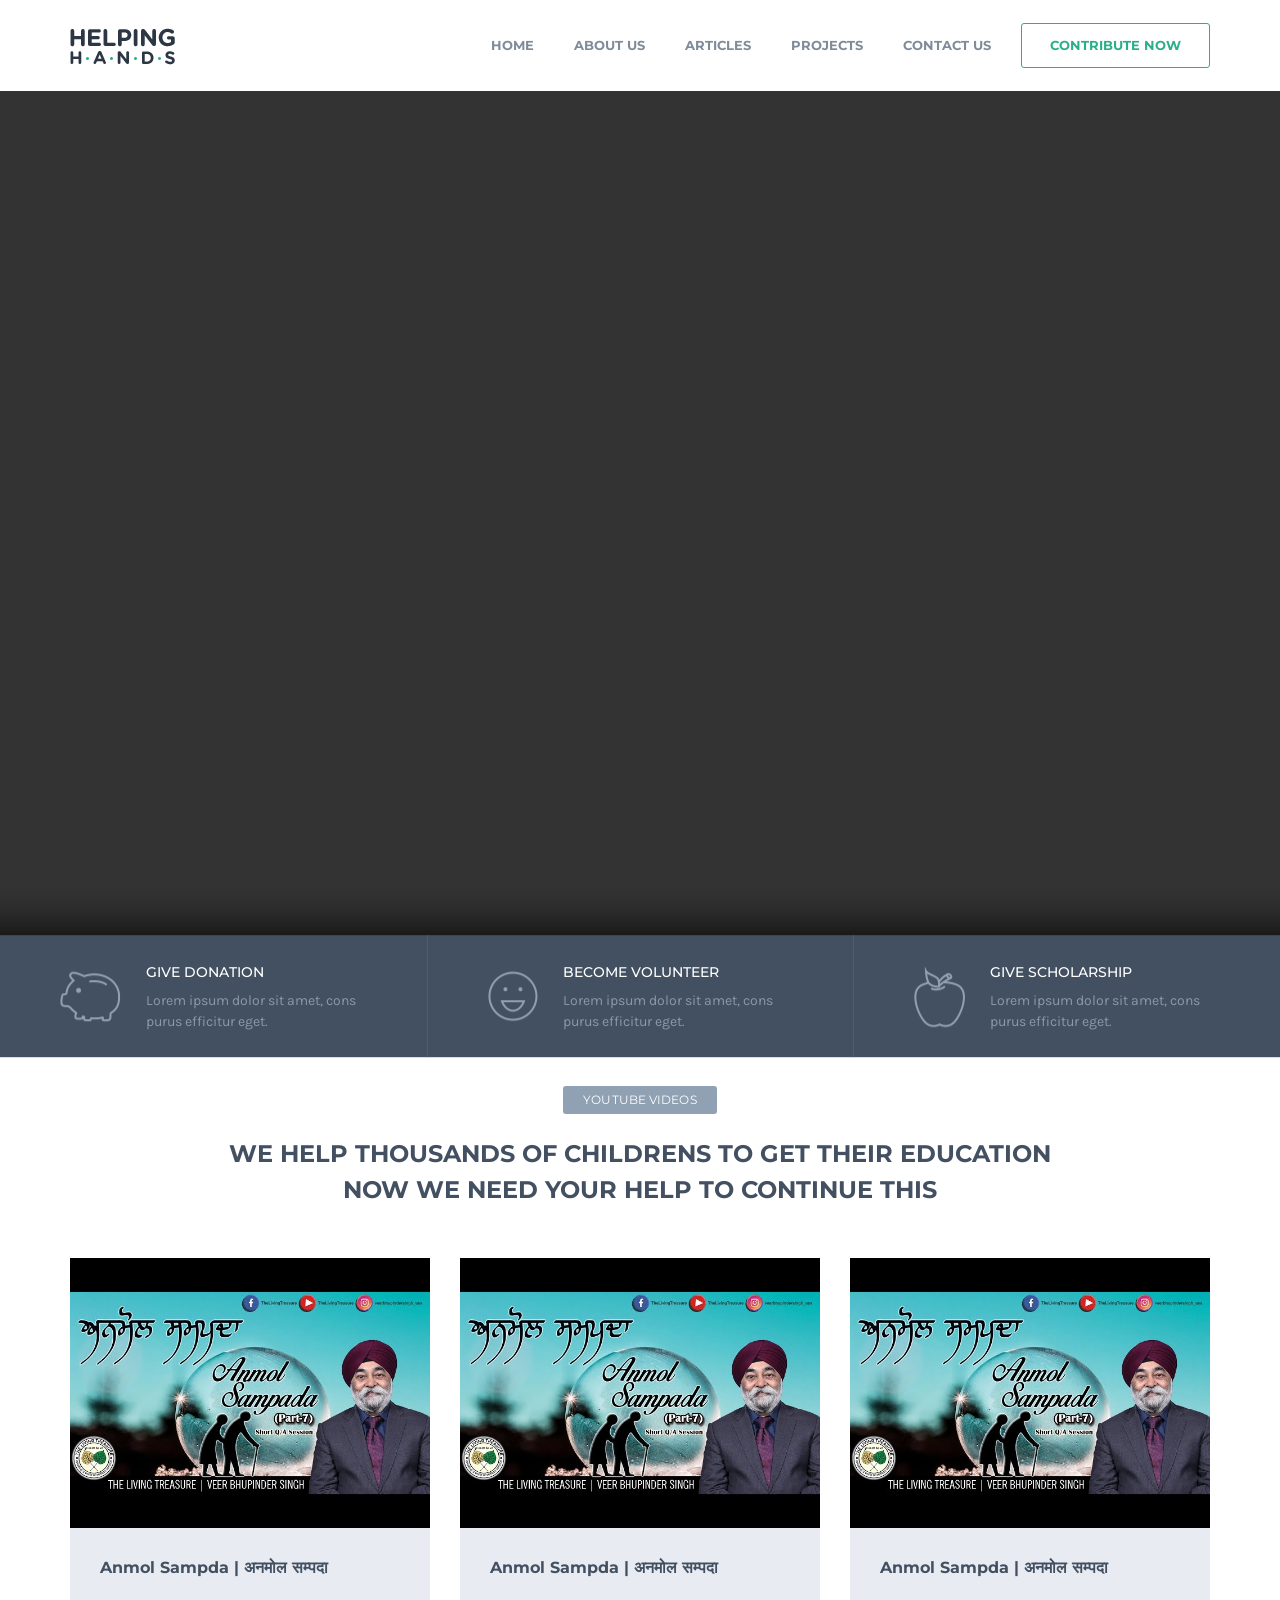
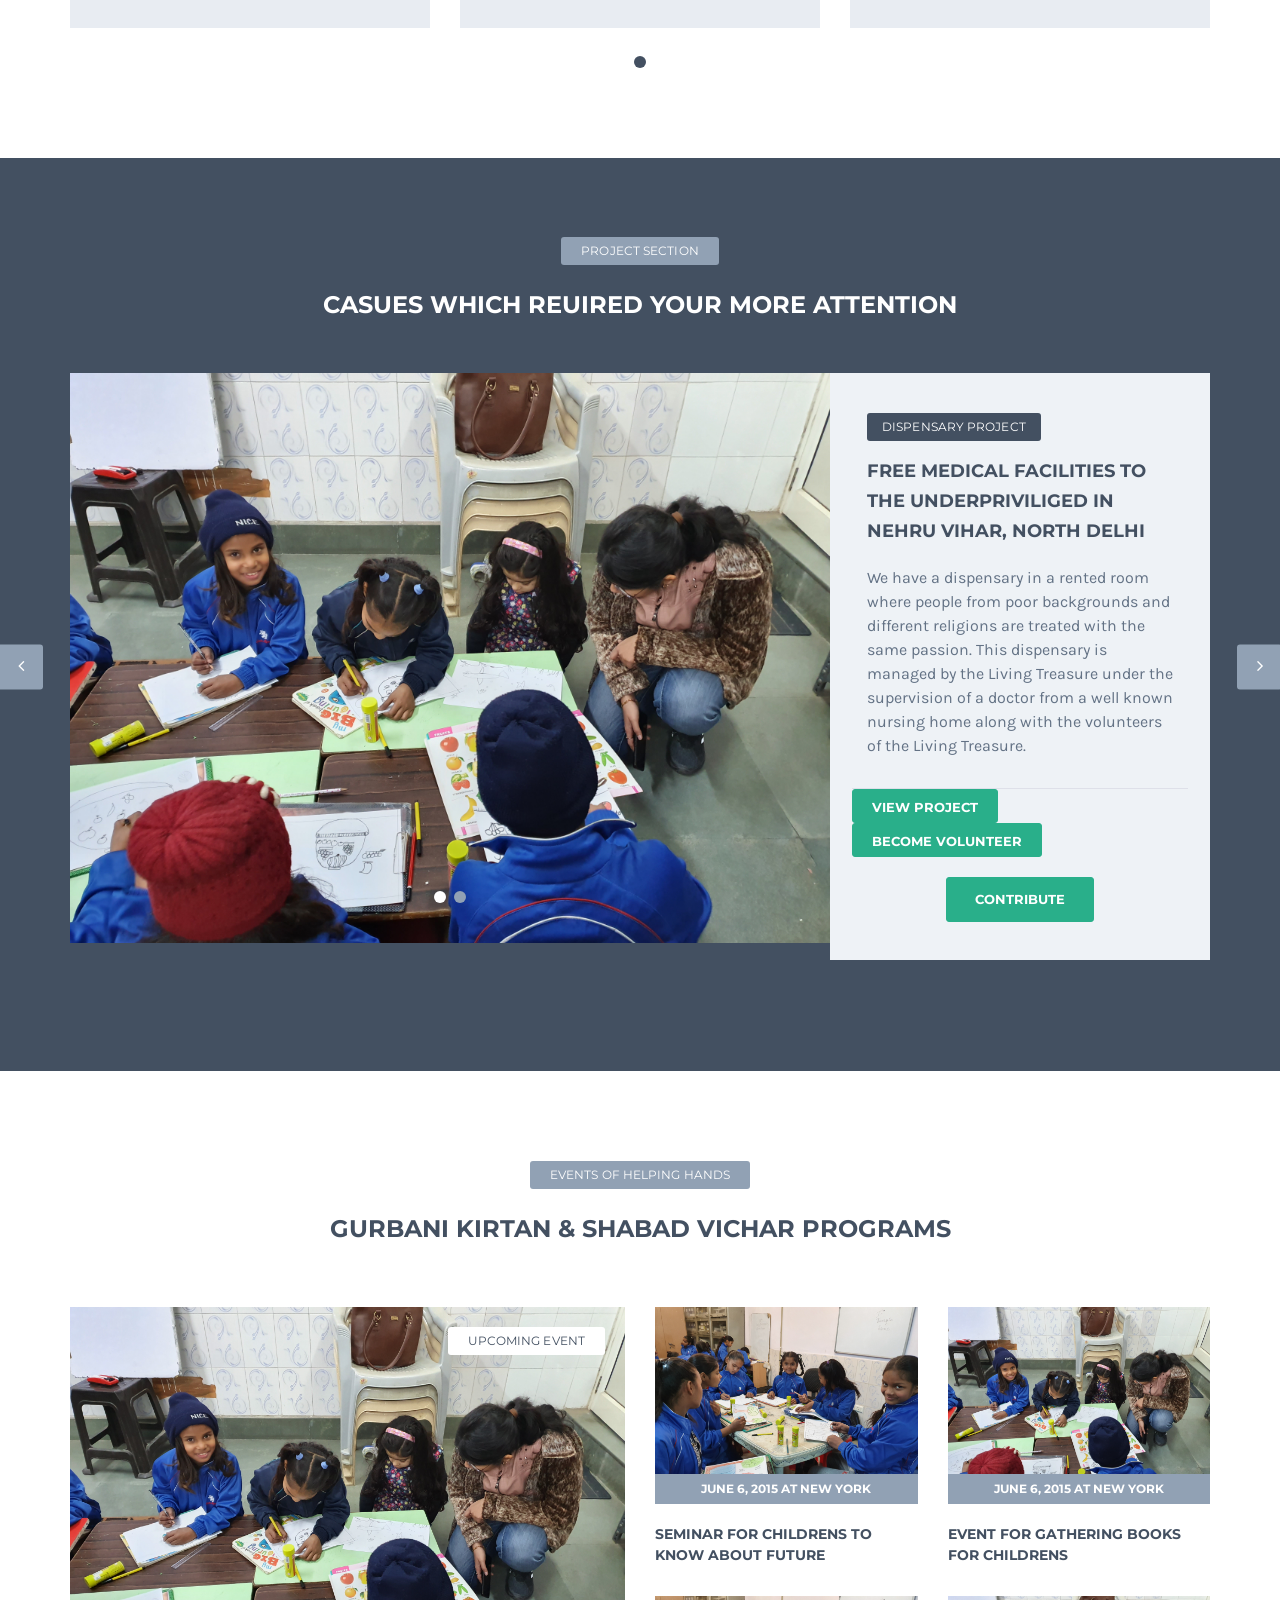
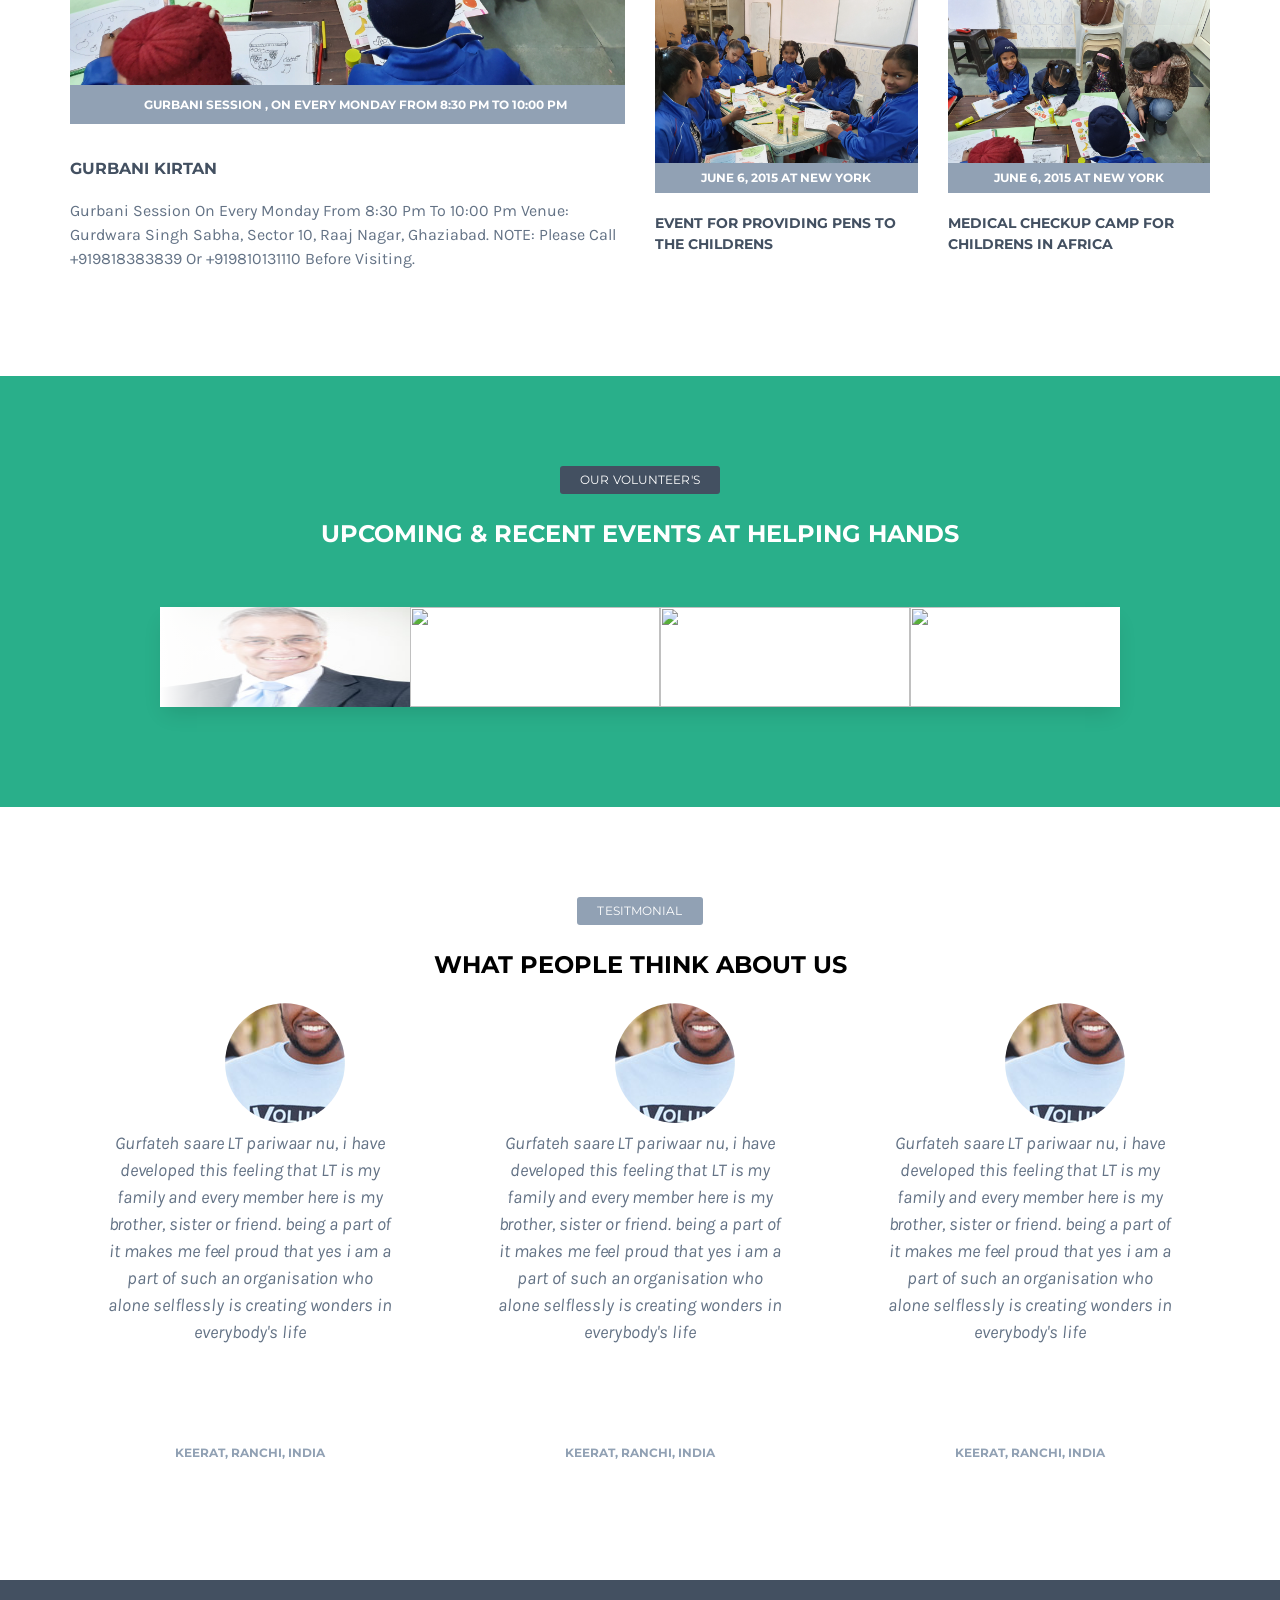
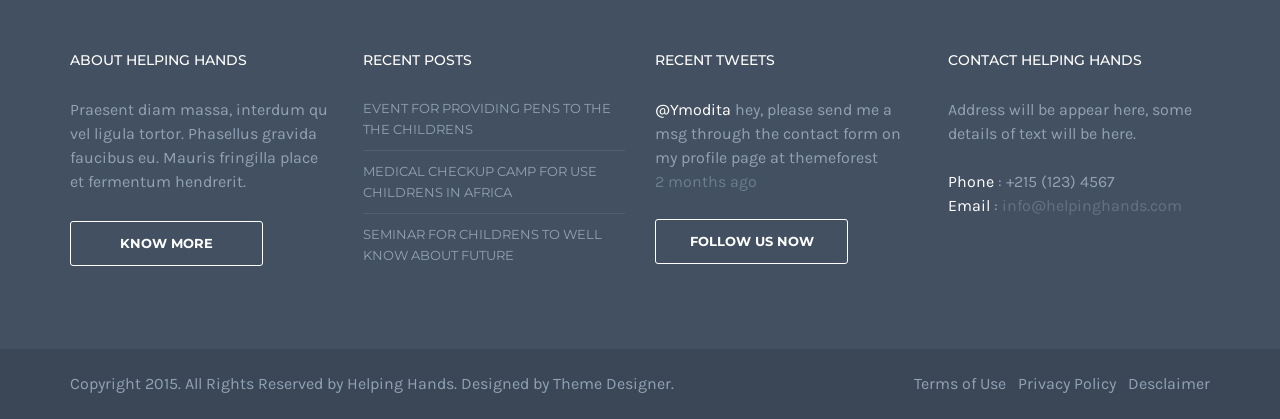
==== commit ca1beb2d: "homepage mapping with current website" ====
--- a/HTML/index.html
+++ b/HTML/index.html
@@ -6,7 +6,7 @@
     <meta http-equiv="X-UA-Compatible" content="IE=edge" />
     <meta name="viewport" content="width=device-width, initial-scale=1" />
 
-    <title>Helping Hand - Fund rise for great events</title>
+    <title>The Living Treasure</title>
 
     <!--Fonts-->
     <link
@@ -52,7 +52,7 @@
     <![endif]-->
   </head>
   <body class="home-page-2">
-    <nav class="navbar navbar-default navbar-static-top">
+    <nav class="navbar navbar-default navbar-static-top p2">
       <div class="container">
         <div class="navbar-header">
           <button
@@ -80,20 +80,12 @@
               hidden-sm hidden-xs
               pull-right
             "
-            >become volunteer</a
+            >Contribute now</a
           >
           <ul class="nav navbar-nav navbar-right">
-            <li class="dropdown active">
-              <a
-                href="#"
-                class="dropdown-toggle"
-                data-toggle="dropdown"
-                role="button"
-                aria-haspopup="true"
-                aria-expanded="false"
-                >Home</a
-              >
-              <ul class="dropdown-menu">
+            <li>
+              <a href="#">Home</a>
+              <!-- <ul class="dropdown-menu">
                 <li><a href="index.html">Home Variation 1</a></li>
                 <li><a href="index2.html">Home Variation 2</a></li>
                 <li><a href="index3.html">Home Variation 3</a></li>
@@ -107,9 +99,9 @@
                     >Single Cause Variation 2</a
                   >
                 </li>
-              </ul>
+              </ul> -->
             </li>
-            <li><a href="donation-checkout.html">donate</a></li>
+            <li><a href="donation-checkout.html">About Us</a></li>
             <li class="dropdown">
               <a
                 href="#"
@@ -118,16 +110,15 @@
                 role="button"
                 aria-haspopup="true"
                 aria-expanded="false"
-                >Causes</a
+                >Articles</a
               >
               <ul class="dropdown-menu">
                 <li>
-                  <a href="cause-listing-list.html">Cause listing list</a>
+                  <a href="cause-listing-grid.html">Punjabi Articles</a>
                 </li>
                 <li>
-                  <a href="cause-listing-grid.html">Cause listing grid</a>
+                  <a href="cause-listing-list.html">English Articles</a>
                 </li>
-                <li><a href="single-cause.html">Cause details</a></li>
               </ul>
             </li>
             <li class="dropdown">
@@ -145,7 +136,7 @@
                 <li><a href="single-project.html">Project Details</a></li>
               </ul>
             </li>
-            <li class="dropdown">
+            <!-- <li class="dropdown">
               <a
                 href="#"
                 class="dropdown-toggle"
@@ -168,8 +159,8 @@
                 <li><a href="shortcode.html">Shortcode</a></li>
                 <li><a href="shortcode2.html">Shortcode Column</a></li>
               </ul>
-            </li>
-            <li class="dropdown">
+            </li> -->
+            <!-- <li class="dropdown">
               <a
                 href="#"
                 class="dropdown-toggle"
@@ -183,15 +174,15 @@
                 <li><a href="shop.html">Shop</a></li>
                 <li><a href="single-product.html">Product Details</a></li>
               </ul>
-            </li>
-            <li><a href="contact.html">contact</a></li>
+            </li> -->
+            <li><a href="contact.html">contact us</a></li>
           </ul>
         </div>
       </div>
     </nav>
 
     <!--Featured Slider-->
-    <section class="row featured_news">
+    <!-- <section class="row featured_news">
       <div class="item">
         <img src="./images/featured-slider.jpg" alt="" />
         <div class="row caption m0">
@@ -255,8 +246,12 @@
           </div>
         </div>
       </div>
+    </section> -->
+    <section class="row">
+      <video style="width: 100%; height: 100vh" controls autoplay loop>
+        <source src="./images/home-page-video.mp4" />
+      </video>
     </section>
-
     <div class="page-wrapper row">
       <section class="how_help2 row">
         <div class="col-md-4 help-process2">
@@ -308,52 +303,50 @@
             <div class="causes_carousel style3">
               <div class="item">
                 <div class="images_row row m0">
-                  <img src="./images/cause02.jpg" alt="" />
+                  <img src="./images/YT-Thumbnail.jpg" alt="" />
                   <a href="#youtube_box" class="btn-primary">Watch Now</a>
                 </div>
                 <div class="cause_excepts row m0">
                   <h4 class="cuase_title">
-                    <a href="single-cause.html">HELP SENIOR CITIZENS</a>
+                    <a href="single-cause.html">Anmol Sampda | अनमोल सम्पदा</a>
                   </h4>
-                  <p>
+                  <!-- <p>
+                    Phasellus in egestas libero, et congue lacus. Cras vel lacus
+                    nisi. Duis nulla metus, tincidunt at tortor.
+                  </p> -->
+                  <!-- <div class="row fund_progress m0"></div> -->
+                </div>
+              </div>
+              <div class="item">
+                <div class="images_row row m0">
+                  <img src="./images/YT-Thumbnail.jpg" alt="" />
+                  <a href="#youtube_box" class="btn-primary">Watch Now</a>
+                </div>
+                <div class="cause_excepts row m0">
+                  <h4 class="cuase_title">
+                    <a href="single-cause.html">Anmol Sampda | अनमोल सम्पदा</a>
+                  </h4>
+                  <!-- <p>
                     Phasellus in egestas libero, et congue lacus. Cras vel lacus
                     nisi. Duis nulla metus, tincidunt at tortor.
                   </p>
-                  <div class="row fund_progress m0"></div>
+                  <div class="row fund_progress m0"></div> -->
                 </div>
               </div>
               <div class="item">
                 <div class="images_row row m0">
-                  <img src="./images/cause02.jpg" alt="" />
+                  <img src="./images/YT-Thumbnail.jpg" alt="" />
                   <a href="#youtube_box" class="btn-primary">Watch Now</a>
                 </div>
                 <div class="cause_excepts row m0">
                   <h4 class="cuase_title">
-                    <a href="single-cause.html">HELP SENIOR CITIZENS</a>
+                    <a href="single-cause.html">Anmol Sampda | अनमोल सम्पदा</a>
                   </h4>
-                  <p>
+                  <!-- <p>
                     Phasellus in egestas libero, et congue lacus. Cras vel lacus
                     nisi. Duis nulla metus, tincidunt at tortor.
                   </p>
-                  <div class="row fund_progress m0"></div>
-                </div>
-              </div>
-              <div class="item">
-                <div class="images_row row m0">
-                  <img src="./images/cause03.jpg" alt="" />
-                  <a href="#youtube_box" class="btn-primary">Watch Now</a>
-                </div>
-                <div class="cause_excepts row m0">
-                  <h4 class="cuase_title">
-                    <a href="single-cause.html"
-                      >HELP US PRINTING 100 T-SHIRTS</a
-                    >
-                  </h4>
-                  <p>
-                    Phasellus in egestas libero, et congue lacus. Cras vel lacus
-                    nisi. Duis nulla metus, tincidunt at tortor.
-                  </p>
-                  <div class="row fund_progress m0"></div>
+                  <div class="row fund_progress m0"></div> -->
                 </div>
               </div>
             </div>
@@ -373,44 +366,49 @@
               <div class="col-lg-8">
                 <div class="row">
                   <div class="cause_imgs">
+                    <!-- <div class="item">
+                      <img src="./images/20191227_145030.jpg" alt="" />
+                    </div> -->
                     <div class="item">
-                      <img src="./images/recent_cause.jpg" alt="" />
+                      <img src="./images/20191227_145044.jpg" alt="" />
                     </div>
                     <div class="item">
-                      <img src="./images/recent_cause2.jpg" alt="" />
-                    </div>
-                    <div class="item">
-                      <img src="./images/recent_cause3.jpg" alt="" />
+                      <img src="./images/20191227_150202.jpg" alt="" />
                     </div>
                   </div>
                 </div>
               </div>
               <div class="event_box featured_event_box col-lg-4">
                 <div class="event_meta row m0">
-                  <div class="label label-default pull-left">featured</div>
-                  <div class="pull-right days_left">193 days left</div>
+                  <div class="label label-default pull-left">
+                    dispensary project
+                  </div>
+                  <!-- <div class="pull-right days_left">193 days left</div> -->
                 </div>
                 <h4 class="event_link">
                   <a href="single-event.html"
-                    >GIVE EDUCATION TO THE ONE’S WHO REALLY NEEDED</a
-                  >
+                    >FREE MEDICAL FACILITIES TO THE UNDERPRIVILIGED IN NEHRU
+                    VIHAR, NORTH DELHI
+                  </a>
                 </h4>
                 <p>
-                  Phasellus in egestas libero, et congue lacus. Cras vel lacus
-                  nisi. Duis nulla metus, tincidunt at tortor.
+                  We have a dispensary in a rented room where people from poor
+                  backgrounds and different religions are treated with the same
+                  passion. This dispensary is managed by the Living Treasure
+                  under the supervision of a doctor from a well known nursing
+                  home along with the volunteers of the Living Treasure.
                 </p>
-                <div class="row fund_raises m0">
-                  <div class="pull-left raised amount_box">
-                    <h6>raised</h6>
-                    <h2>$65,360</h2>
-                  </div>
-                  <div class="pull-left goal amount_box">
-                    <h6>goal</h6>
-                    <h2>$124,500</h2>
-                  </div>
+                <div class="row fund_raises" style="display: inline-block">
+                  <a href="#donate_box" class="btn-primary btn-md"
+                    >View Project</a
+                  >
+
+                  <a href="#donate_box" class="btn-primary btn-md"
+                    >Become Volunteer</a
+                  >
                 </div>
                 <div class="row m0 text-center">
-                  <a href="#donate_box" class="btn-primary">donate now</a>
+                  <a href="#donate_box" class="btn-primary">Contribute</a>
                 </div>
               </div>
             </div>
@@ -419,44 +417,49 @@
               <div class="col-lg-8">
                 <div class="row">
                   <div class="cause_imgs">
+                    <!-- <div class="item">
+                      <img src="./images/20191227_145030.jpg" alt="" />
+                    </div> -->
                     <div class="item">
-                      <img src="./images/recent_cause.jpg" alt="" />
+                      <img src="./images/20191227_145044.jpg" alt="" />
                     </div>
                     <div class="item">
-                      <img src="./images/recent_cause.jpg" alt="" />
-                    </div>
-                    <div class="item">
-                      <img src="./images/recent_cause.jpg" alt="" />
+                      <img src="./images/20191227_150202.jpg" alt="" />
                     </div>
                   </div>
                 </div>
               </div>
               <div class="event_box featured_event_box col-lg-4">
                 <div class="event_meta row m0">
-                  <div class="label label-default pull-left">featured</div>
-                  <div class="pull-right days_left">193 days left</div>
+                  <div class="label label-default pull-left">
+                    dispensary project
+                  </div>
+                  <!-- <div class="pull-right days_left">193 days left</div> -->
                 </div>
                 <h4 class="event_link">
                   <a href="single-event.html"
-                    >GIVE EDUCATION TO THE ONE’S WHO REALLY NEEDED</a
-                  >
+                    >FREE MEDICAL FACILITIES TO THE UNDERPRIVILIGED IN NEHRU
+                    VIHAR, NORTH DELHI
+                  </a>
                 </h4>
                 <p>
-                  Phasellus in egestas libero, et congue lacus. Cras vel lacus
-                  nisi. Duis nulla metus, tincidunt at tortor.
+                  We have a dispensary in a rented room where people from poor
+                  backgrounds and different religions are treated with the same
+                  passion. This dispensary is managed by the Living Treasure
+                  under the supervision of a doctor from a well known nursing
+                  home along with the volunteers of the Living Treasure.
                 </p>
-                <div class="row fund_raises m0">
-                  <div class="pull-left raised amount_box">
-                    <h6>raised</h6>
-                    <h2>$65,360</h2>
-                  </div>
-                  <div class="pull-left goal amount_box">
-                    <h6>goal</h6>
-                    <h2>$124,500</h2>
-                  </div>
+                <div class="row fund_raises" style="display: inline-block">
+                  <a href="#donate_box" class="btn-primary btn-md"
+                    >View Project</a
+                  >
+
+                  <a href="#donate_box" class="btn-primary btn-md"
+                    >Become Volunteer</a
+                  >
                 </div>
                 <div class="row m0 text-center">
-                  <a href="#donate_box" class="btn-primary">donate now</a>
+                  <a href="#donate_box" class="btn-primary">Contribute</a>
                 </div>
               </div>
             </div>
@@ -468,13 +471,13 @@
         <div class="container">
           <div class="row sectionTitle text-center">
             <h6 class="label label-default">EvENTS OF HELPING HANDS</h6>
-            <h3>UPCOMING &amp; RECENT EVENTS AT HELPING HANDS</h3>
+            <h3>Gurbani Kirtan & Shabad Vichar Programs</h3>
           </div>
           <div class="row">
             <div class="col-sm-12 col-md-6 upcoming_events">
               <div class="row event_cover_photo">
                 <img
-                  src="./images/upcoming01.jpg"
+                  src="./images/20191227_145044.jpg"
                   alt=""
                   class="img-responsive"
                 />
@@ -482,26 +485,23 @@
                 <h6 class="event_time_loc">
                   <span class="by"></span>
                   <span class="date_time"
-                    >TUESDAY, JUNE 6, 2015 AT 1:30 PM</span
-                  >
-                  <span class="loc">NEW YORK, NY</span>
+                    >Gurbani Session , On Every Monday From 8:30 Pm To 10:00 Pm
+                  </span>
                 </h6>
               </div>
               <h4 class="event_title">
-                <a href="single-event.html"
-                  >EVENT FOR HOW TO BECOME GOOD VOLUNTEER</a
-                >
+                <a href="single-event.html">Gurbani Kirtan</a>
               </h4>
               <p class="event_summery">
-                Lorem ipsum dolor sit amet, consectetur adipiscing elit. Nam
-                malesuada dapibus diam, ut fringilla purus efficitur eget. Morbi
-                sagittis mi ac eros semper pharetra. Praesent sed purus purus.
+                Gurbani Session On Every Monday From 8:30 Pm To 10:00 Pm Venue:
+                Gurdwara Singh Sabha, Sector 10, Raaj Nagar, Ghaziabad. NOTE:
+                Please Call +919818383839 Or +919810131110 Before Visiting.
               </p>
             </div>
             <div class="col-sm-6 col-md-3 upcoming_events">
               <div class="row event_cover_photo">
                 <img
-                  src="./images/upcoming02.jpg"
+                  src="./images/20191227_150202.jpg"
                   alt=""
                   class="img-responsive"
                 />
@@ -518,7 +518,7 @@
             <div class="col-sm-6 col-md-3 upcoming_events">
               <div class="row event_cover_photo">
                 <img
-                  src="./images/upcoming03.jpg"
+                  src="./images/20191227_145044.jpg"
                   alt=""
                   class="img-responsive"
                 />
@@ -535,7 +535,7 @@
             <div class="col-sm-6 col-md-3 upcoming_events">
               <div class="row event_cover_photo">
                 <img
-                  src="./images/upcoming04.jpg"
+                  src="./images/20191227_150202.jpg"
                   alt=""
                   class="img-responsive"
                 />
@@ -552,7 +552,7 @@
             <div class="col-sm-6 col-md-3 upcoming_events">
               <div class="row event_cover_photo">
                 <img
-                  src="./images/upcoming05.jpg"
+                  src="./images/20191227_145044.jpg"
                   alt=""
                   class="img-responsive"
                 />
@@ -699,44 +699,65 @@
         <div class="container">
           <div class="row sectionTitle text-center">
             <h6 class="label label-default">Tesitmonial</h6>
-            <h3>UPCOMING &amp; RECENT EVENTS AT HELPING HANDS</h3>
-          </div>
-          <div class="row">
+            <h3 style="color: black">WHAT PEOPLE THINK ABOUT US</h3>
+          </div>
+          <div class="row" style="margin-top: 5%;" >
             <div class="col-sm-4 quotation_block text-center">
               <div class="quote_block row">
-                <span class="quote_sign">“</span>
+                <span class="quote_sign"
+                  ><img
+                    src="./images/events/4.jpg"
+                    alt=""
+                    style="clip-path: circle(20%); transform: translateY(-70%)"
+                /></span>
                 <p>
-                  Lorem ipsum dolor sit amet, consectet adipiscing elit. Nam
-                  malesuada dapi bus diam, ut fringilla purus efficitur eget.
-                  Morbi sagittis mi ac eros semper pharetra. Praesent sed.
+                  Gurfateh saare LT pariwaar nu, i have developed this feeling
+                  that LT is my family and every member here is my brother,
+                  sister or friend. being a part of it makes me feel proud that
+                  yes i am a part of such an organisation who alone selflessly
+                  is creating wonders in everybody's life
                 </p>
               </div>
-              <h5>Andy Dufresne</h5>
-              <h6>Appstore</h6>
+              <!-- <h5>Andy Dufresne</h5> -->
+              <h6>Keerat, Ranchi, India</h6>
             </div>
             <div class="col-sm-4 quotation_block text-center">
               <div class="quote_block row">
-                <span class="quote_sign">“</span>
+                <span class="quote_sign"
+                  ><img
+                    src="./images/events/4.jpg"
+                    alt=""
+                    style="clip-path: circle(20%); transform: translateY(-70%)"
+                /></span>
                 <p>
-                  Lorem ipsum dolor sit amet, consectet adipiscing elit. Nam
-                  malesuada dapi bus diam, ut fringilla purus efficitur eget.
-                  Morbi sagittis mi ac eros semper pharetra. Praesent sed.
+                  Gurfateh saare LT pariwaar nu, i have developed this feeling
+                  that LT is my family and every member here is my brother,
+                  sister or friend. being a part of it makes me feel proud that
+                  yes i am a part of such an organisation who alone selflessly
+                  is creating wonders in everybody's life
                 </p>
               </div>
-              <h5>John Doe</h5>
-              <h6>Company Name</h6>
+              <!-- <h5>Andy Dufresne</h5> -->
+              <h6>Keerat, Ranchi, India</h6>
             </div>
             <div class="col-sm-4 quotation_block text-center">
               <div class="quote_block row">
-                <span class="quote_sign">“</span>
+                <span class="quote_sign"
+                  ><img
+                    src="./images/events/4.jpg"
+                    alt=""
+                    style="clip-path: circle(20%); transform: translateY(-70%)"
+                /></span>
                 <p>
-                  Lorem ipsum dolor sit amet, consectet adipiscing elit. Nam
-                  malesuada dapi bus diam, ut fringilla purus efficitur eget.
-                  Morbi sagittis mi ac eros semper pharetra. Praesent sed.
+                  Gurfateh saare LT pariwaar nu, i have developed this feeling
+                  that LT is my family and every member here is my brother,
+                  sister or friend. being a part of it makes me feel proud that
+                  yes i am a part of such an organisation who alone selflessly
+                  is creating wonders in everybody's life
                 </p>
               </div>
-              <h5>James Flintoff</h5>
-              <h6>Designer</h6>
+              <!-- <h5>Andy Dufresne</h5> -->
+              <h6>Keerat, Ranchi, India</h6>
             </div>
           </div>
         </div>
--- a/HTML/css/style.css
+++ b/HTML/css/style.css
@@ -67,22 +67,36 @@
   line-height: 24px;
   font-family: "Karla", sans-serif;
 }
-body section.row, body header.row, body footer.row {
+body section.row,
+body header.row,
+body footer.row {
   margin: 0;
   position: relative;
 }
 
 /*Ancore*/
-a, .btn, button {
+a,
+.btn,
+button {
   outline: none;
   -webkit-transition: all 300ms linear 0s;
   transition: all 300ms linear 0s;
 }
-a:before, a:after, .btn:before, .btn:after, button:before, button:after {
+a:before,
+a:after,
+.btn:before,
+.btn:after,
+button:before,
+button:after {
   -webkit-transition: all 300ms linear 0s;
   transition: all 300ms linear 0s;
 }
-a:focus, a:hover, .btn:focus, .btn:hover, button:focus, button:hover {
+a:focus,
+a:hover,
+.btn:focus,
+.btn:hover,
+button:focus,
+button:hover {
   outline: none;
   text-decoration: none;
   -webkit-transition: all 300ms linear 0s;
@@ -136,7 +150,8 @@
 }
 
 /*Label*/
-.label, .label.widget-title {
+.label,
+.label.widget-title {
   font: 12px/28px "Montserrat", sans-serif;
   color: #fff;
   display: inline-block;
@@ -165,7 +180,8 @@
   line-height: 1;
   margin-bottom: 5px;
 }
-.fund_raises h2, .fund_raises h3 {
+.fund_raises h2,
+.fund_raises h3 {
   font-family: "Montserrat", sans-serif;
   margin: 0;
   line-height: 1;
@@ -241,7 +257,7 @@
 }
 .progress .percentage:after {
   display: block;
-  content: '';
+  content: "";
   width: 0;
   height: 0;
   border-top: 4px solid;
@@ -325,7 +341,8 @@
   width: 100%;
   padding: 10px 0;
 }
-.navbar.affix + header, .navbar.affix + section {
+.navbar.affix + header,
+.navbar.affix + section {
   margin-top: 91px;
 }
 .navbar.affix-bottom {
@@ -414,7 +431,8 @@
 #mainNav .navbar-nav li a + ul li a {
   font: 700 13px/48px "Montserrat", sans-serif;
 }
-#mainNav .navbar-nav li a + ul li a:hover, #mainNav .navbar-nav li a + ul li a:focus {
+#mainNav .navbar-nav li a + ul li a:hover,
+#mainNav .navbar-nav li a + ul li a:focus {
   background: none;
   -webkit-box-shadow: none;
   box-shadow: none;
@@ -432,27 +450,41 @@
     top: 0;
   }
 }
-#mainNav .navbar-nav li:hover > a, #mainNav .navbar-nav li:focus > a, #mainNav .navbar-nav li.open > a {
+#mainNav .navbar-nav li:hover > a,
+#mainNav .navbar-nav li:focus > a,
+#mainNav .navbar-nav li.open > a {
   background: none;
   -webkit-box-shadow: none;
   box-shadow: none;
 }
 @media (min-width: 1025px) {
-  #mainNav .navbar-nav li:hover > a + ul, #mainNav .navbar-nav li:focus > a + ul, #mainNav .navbar-nav li.open > a + ul {
+  #mainNav .navbar-nav li:hover > a + ul,
+  #mainNav .navbar-nav li:focus > a + ul,
+  #mainNav .navbar-nav li.open > a + ul {
     -webkit-transform: scale(1, 1);
     -ms-transform: scale(1, 1);
     transform: scale(1, 1);
   }
 }
 @media (min-width: 1025px) {
-  #mainNav .navbar-nav li:hover > a + ul li a + ul, #mainNav .navbar-nav li:focus > a + ul li a + ul, #mainNav .navbar-nav li.open > a + ul li a + ul {
+  #mainNav .navbar-nav li:hover > a + ul li a + ul,
+  #mainNav .navbar-nav li:focus > a + ul li a + ul,
+  #mainNav .navbar-nav li.open > a + ul li a + ul {
     -webkit-transform: scale(0, 1);
     -ms-transform: scale(0, 1);
     transform: scale(0, 1);
   }
 }
 @media (min-width: 1025px) {
-  #mainNav .navbar-nav li:hover > a + ul li:hover a + ul, #mainNav .navbar-nav li:hover > a + ul li.active a + ul, #mainNav .navbar-nav li:hover > a + ul li.open a + ul, #mainNav .navbar-nav li:focus > a + ul li:hover a + ul, #mainNav .navbar-nav li:focus > a + ul li.active a + ul, #mainNav .navbar-nav li:focus > a + ul li.open a + ul, #mainNav .navbar-nav li.open > a + ul li:hover a + ul, #mainNav .navbar-nav li.open > a + ul li.active a + ul, #mainNav .navbar-nav li.open > a + ul li.open a + ul {
+  #mainNav .navbar-nav li:hover > a + ul li:hover a + ul,
+  #mainNav .navbar-nav li:hover > a + ul li.active a + ul,
+  #mainNav .navbar-nav li:hover > a + ul li.open a + ul,
+  #mainNav .navbar-nav li:focus > a + ul li:hover a + ul,
+  #mainNav .navbar-nav li:focus > a + ul li.active a + ul,
+  #mainNav .navbar-nav li:focus > a + ul li.open a + ul,
+  #mainNav .navbar-nav li.open > a + ul li:hover a + ul,
+  #mainNav .navbar-nav li.open > a + ul li.active a + ul,
+  #mainNav .navbar-nav li.open > a + ul li.open a + ul {
     -webkit-transform: scale(1, 1);
     -ms-transform: scale(1, 1);
     transform: scale(1, 1);
@@ -481,7 +513,8 @@
   margin-left: 25px;
   padding: 6px 0;
 }
-.language_picker .bootstrap-select:not([class*=col-]):not([class*=form-control]):not(.input-group-btn) {
+.language_picker
+  .bootstrap-select:not([class*="col-"]):not([class*="form-control"]):not(.input-group-btn) {
   width: auto;
 }
 .language_picker .btn-group {
@@ -607,7 +640,8 @@
     width: 53px;
   }
 }
-.topbar .nav li a:hover, .topbar .nav li a:focus {
+.topbar .nav li a:hover,
+.topbar .nav li a:focus {
   -webkit-box-shadow: none;
   box-shadow: none;
 }
@@ -903,7 +937,9 @@
   line-height: 20px;
   font-size: 22px;
 }
-.donate_form h3, .donate_form h5, .donate_form h4 {
+.donate_form h3,
+.donate_form h5,
+.donate_form h4 {
   font-family: "Montserrat", sans-serif;
   font-weight: 700;
   margin: 0 0 10px;
@@ -927,7 +963,7 @@
   position: relative;
 }
 .donate_form input[type="radio"] + label:before {
-  content: '';
+  content: "";
   float: left;
   width: 18px;
   height: 18px;
@@ -936,7 +972,7 @@
   margin-left: -30px;
 }
 .donate_form input[type="radio"] + label:after {
-  content: '';
+  content: "";
   display: block;
   width: 10px;
   height: 10px;
@@ -1066,6 +1102,8 @@
 .how_help2.row {
   margin-top: -122px;
   z-index: 2;
+  -webkit-transform: translateY(50%);
+  transform: translateY(50%);
 }
 @media (max-width: 991px) {
   .how_help2.row {
@@ -1212,13 +1250,13 @@
     margin-right: 0;
   }
   .upcoming_events .event_cover_photo .event_time_loc .by:after {
-    content: ',';
+    content: ",";
     display: inline-block;
   }
 }
 @media (max-width: 767px) {
   .upcoming_events .event_cover_photo .event_time_loc .date_time:after {
-    content: ',';
+    content: ",";
     display: inline-block;
   }
 }
@@ -1302,7 +1340,7 @@
   padding: 90px 0 100px;
 }
 .quotes_row:before {
-  content: '';
+  content: "";
   display: block;
   position: absolute;
   top: 0;
@@ -1310,7 +1348,7 @@
   right: 0;
   bottom: 0;
   background: url(../images/world-map.png) repeat fixed center center;
-  opacity: .12;
+  opacity: 0.12;
   z-index: 0;
 }
 .quotes_row .container {
@@ -1339,7 +1377,7 @@
   }
 }
 .quotation_block .quote_block:after {
-  content: '';
+  content: "";
   display: block;
   position: absolute;
   left: 50%;
@@ -1390,7 +1428,8 @@
 /*--------------------------------------------------------------------------------------------*/
 .beVolunteer {
   padding: 169px 0;
-  background: url(http://themedesigner.in.dimgx.net/demo/Helping-Hands/images/beVolunteer.jpg) no-repeat fixed center 0;
+  background: url(http://themedesigner.in.dimgx.net/demo/Helping-Hands/images/beVolunteer.jpg)
+    no-repeat fixed center 0;
   -webkit-background-size: cover;
   background-size: cover;
 }
@@ -1424,7 +1463,7 @@
   position: relative;
 }
 .beVolunteer2 .container:before {
-  content: '';
+  content: "";
   display: block;
   position: absolute;
   top: 17px;
@@ -1580,15 +1619,16 @@
   padding: 125px 0 145px;
 }
 .sponsor_banner:before {
-  content: '';
+  content: "";
   display: block;
   position: absolute;
   top: 0;
   left: 0;
   right: 0;
   bottom: 0;
-  background: url(http://themedesigner.in.dimgx.net/demo/Helping-Hands/images/sponsors.jpg) repeat fixed center center;
-  opacity: .10;
+  background: url(http://themedesigner.in.dimgx.net/demo/Helping-Hands/images/sponsors.jpg)
+    repeat fixed center center;
+  opacity: 0.1;
   z-index: 0;
 }
 .sponsor_banner .container {
@@ -1741,7 +1781,8 @@
   font: 13px/21px "Montserrat", sans-serif;
   text-transform: uppercase;
 }
-.footer_sidebar .recent-posts li a:hover, .footer_sidebar .recent-posts li a:focus {
+.footer_sidebar .recent-posts li a:hover,
+.footer_sidebar .recent-posts li a:focus {
   background: none;
 }
 .footer_sidebar .recent-posts li + li {
@@ -1768,7 +1809,7 @@
   position: relative;
 }
 .copyright_area .copy_inner:before {
-  content: '';
+  content: "";
   width: -webkit-calc(100% - 30px);
   width: calc(100% - 30px);
   left: 15px;
@@ -1824,7 +1865,8 @@
 .copyright_area .nav li a {
   padding: 0;
 }
-.copyright_area .nav li a:hover, .copyright_area .nav li a:focus {
+.copyright_area .nav li a:hover,
+.copyright_area .nav li a:focus {
   background: none;
 }
 
@@ -1907,7 +1949,8 @@
 .navbar2.affix {
   padding: 0;
 }
-.navbar2.affix + header, .navbar2.affix + section {
+.navbar2.affix + header,
+.navbar2.affix + section {
   margin-top: 50px;
 }
 
@@ -1926,7 +1969,8 @@
   float: none;
   display: block;
 }
-.navbar3.affix + header, .navbar3.affix + section {
+.navbar3.affix + header,
+.navbar3.affix + section {
   margin-top: 0;
 }
 
@@ -2106,10 +2150,12 @@
   font: 16px/24px "Karla", sans-serif;
   margin-bottom: 50px;
 }
-.causes_carousel .item:hover .images_row img, .causes_carousel .item:focus .images_row img {
+.causes_carousel .item:hover .images_row img,
+.causes_carousel .item:focus .images_row img {
   opacity: 0.3;
 }
-.causes_carousel .item:hover .images_row a.btn-primary, .causes_carousel .item:focus .images_row a.btn-primary {
+.causes_carousel .item:hover .images_row a.btn-primary,
+.causes_carousel .item:focus .images_row a.btn-primary {
   bottom: 50%;
 }
 .causes_carousel .owl-dots {
@@ -2210,7 +2256,8 @@
 
 /*--------------------------------------------------------------------------------------------*/
 .page-header {
-  background: url(http://themedesigner.in.dimgx.net/demo/Helping-Hands/images/page-header.jpg) no-repeat scroll center top;
+  background: url(http://themedesigner.in.dimgx.net/demo/Helping-Hands/images/page-header.jpg)
+    no-repeat scroll center top;
   text-transform: uppercase;
   -webkit-background-size: cover;
   background-size: cover;
@@ -2552,7 +2599,8 @@
   margin: 0;
   border: none;
 }
-#good_cause .carousel-indicators li + li, #good_cause .carousel-indicators li + li.active {
+#good_cause .carousel-indicators li + li,
+#good_cause .carousel-indicators li + li.active {
   margin-left: 5px;
 }
 #good_cause .carousel-indicators li.active {
@@ -2682,7 +2730,10 @@
     font-size: 18px;
   }
 }
-.upcoming_event .flip-clock-wrapper ul.play li.flip-clock-before .up .shadow, .upcoming_event .flip-clock-wrapper ul.play li.flip-clock-before .down .shadow, .upcoming_event .flip-clock-wrapper ul.play li.flip-clock-active .up .shadow, .upcoming_event .flip-clock-wrapper ul.play li.flip-clock-active .down .shadow {
+.upcoming_event .flip-clock-wrapper ul.play li.flip-clock-before .up .shadow,
+.upcoming_event .flip-clock-wrapper ul.play li.flip-clock-before .down .shadow,
+.upcoming_event .flip-clock-wrapper ul.play li.flip-clock-active .up .shadow,
+.upcoming_event .flip-clock-wrapper ul.play li.flip-clock-active .down .shadow {
   background: none #fff;
 }
 .upcoming_event .flip-clock-divider {
@@ -2761,7 +2812,8 @@
 .featured_causes_row .sectionTitle {
   margin-bottom: 50px;
 }
-.featured_causes_row .owl-prev, .featured_causes_row .owl-next {
+.featured_causes_row .owl-prev,
+.featured_causes_row .owl-next {
   top: 50%;
   -webkit-transform: translateY(-50%);
   -ms-transform: translateY(-50%);
@@ -2773,7 +2825,8 @@
   position: absolute;
   text-align: center;
 }
-.featured_causes_row .owl-prev i, .featured_causes_row .owl-next i {
+.featured_causes_row .owl-prev i,
+.featured_causes_row .owl-next i {
   font-size: 18px;
 }
 .featured_causes_row .owl-prev {
@@ -3327,7 +3380,8 @@
   font: 700 13px/40px "Montserrat", sans-serif;
   padding: 0;
 }
-.sideNav ul li a:hover, .sideNav ul li a:focus {
+.sideNav ul li a:hover,
+.sideNav ul li a:focus {
   background: none;
 }
 .sideNav.affix {
@@ -3568,13 +3622,15 @@
   border: none;
   font: 700 14px/48px "Montserrat", sans-serif;
 }
-.hhh-tab li a:hover, .hhh-tab li a:focus {
+.hhh-tab li a:hover,
+.hhh-tab li a:focus {
   border: none;
 }
 .hhh-tab li.active a {
   border: none;
 }
-.hhh-tab li.active a:hover, .hhh-tab li.active a:focus {
+.hhh-tab li.active a:hover,
+.hhh-tab li.active a:focus {
   border: none;
 }
 .hhh-tab.shop-tab li > a {
@@ -3913,7 +3969,8 @@
   margin: 0;
   text-transform: uppercase;
 }
-.gallery-item:hover .popup, .gallery-item:focus .popup {
+.gallery-item:hover .popup,
+.gallery-item:focus .popup {
   opacity: 0.52;
 }
 .gallery-item .media-left {
@@ -4015,10 +4072,12 @@
 .gallery-pagination li.next {
   margin-left: 12px;
 }
-.gallery-pagination li.prev, .gallery-pagination li.next {
+.gallery-pagination li.prev,
+.gallery-pagination li.next {
   margin-left: 12px;
 }
-.gallery-pagination li.prev a, .gallery-pagination li.next a {
+.gallery-pagination li.prev a,
+.gallery-pagination li.next a {
   padding: 0 25px;
   border-radius: 3px;
 }
@@ -4139,7 +4198,7 @@
 .featureswithImage ul li:before {
   width: 11px;
   height: 11px;
-  content: '';
+  content: "";
   float: left;
   margin-top: 3.5px;
   margin-left: -25px;
@@ -4203,7 +4262,8 @@
 .post .featured-contents .post-gallery {
   position: relative;
 }
-.post .featured-contents .owl-prev, .post .featured-contents .owl-next {
+.post .featured-contents .owl-prev,
+.post .featured-contents .owl-next {
   position: absolute;
   top: 50%;
   -webkit-transform: translateY(-50%);
@@ -4270,7 +4330,8 @@
   padding: 0;
   display: inline;
 }
-.post .post-meta li a:hover, .post .post-meta li a:focus {
+.post .post-meta li a:hover,
+.post .post-meta li a:focus {
   background: none;
 }
 .post .post-meta li i {
@@ -4416,7 +4477,8 @@
   padding: 0;
   text-transform: uppercase;
 }
-.pager li a:hover, .pager li a:focus {
+.pager li a:hover,
+.pager li a:focus {
   background: none;
 }
 .pager li a .post-sequence {
@@ -4634,7 +4696,8 @@
   font: 700 13px/40px "Montserrat", sans-serif;
   padding: 0;
 }
-.sidebar .widget .nav li a:hover, .sidebar .widget .nav li a:focus {
+.sidebar .widget .nav li a:hover,
+.sidebar .widget .nav li a:focus {
   background: none;
 }
 .sidebar .widget .recent-post {
@@ -4955,10 +5018,12 @@
   font: 16px/24px "Karla", sans-serif;
   margin-bottom: 50px;
 }
-.cause-item:hover .images_row img, .cause-item:focus .images_row img {
+.cause-item:hover .images_row img,
+.cause-item:focus .images_row img {
   opacity: 0.3;
 }
-.cause-item:hover .images_row a.btn-primary, .cause-item:focus .images_row a.btn-primary {
+.cause-item:hover .images_row a.btn-primary,
+.cause-item:focus .images_row a.btn-primary {
   bottom: 50%;
 }
 .cause-item.list-item .images_row {
@@ -5124,7 +5189,7 @@
   line-height: 16px;
   text-align: center;
   font-family: "FontAwesome";
-  content: '';
+  content: "";
   font-size: 14px;
 }
 .checkout-form #hide-name:checked + label:before {
@@ -5327,10 +5392,12 @@
   padding-left: 18px;
   padding-right: 0;
 }
-.product:hover .images_row img, .product:focus .images_row img {
+.product:hover .images_row img,
+.product:focus .images_row img {
   opacity: 0.3;
 }
-.product:hover .images_row a.btn-primary, .product:focus .images_row a.btn-primary {
+.product:hover .images_row a.btn-primary,
+.product:focus .images_row a.btn-primary {
   bottom: 50%;
 }
 
@@ -5347,7 +5414,8 @@
   font: 700 13px/38px "Montserrat", sans-serif;
   margin: 0;
 }
-.product-filtering .bootstrap-select:not([class*=col-]):not([class*=form-control]):not(.input-group-btn) {
+.product-filtering
+  .bootstrap-select:not([class*="col-"]):not([class*="form-control"]):not(.input-group-btn) {
   width: 167px;
 }
 .product-filtering .bootstrap-select .btn {
@@ -5372,7 +5440,8 @@
 .product-filtering .bootstrap-select .dropdown-menu li a {
   font: 700 13px/36px "Montserrat", sans-serif;
 }
-.product-filtering .bootstrap-select .dropdown-menu li a:hover, .product-filtering .bootstrap-select .dropdown-menu li a:focus {
+.product-filtering .bootstrap-select .dropdown-menu li a:hover,
+.product-filtering .bootstrap-select .dropdown-menu li a:focus {
   background: none;
   -webkit-box-shadow: none;
   box-shadow: none;
